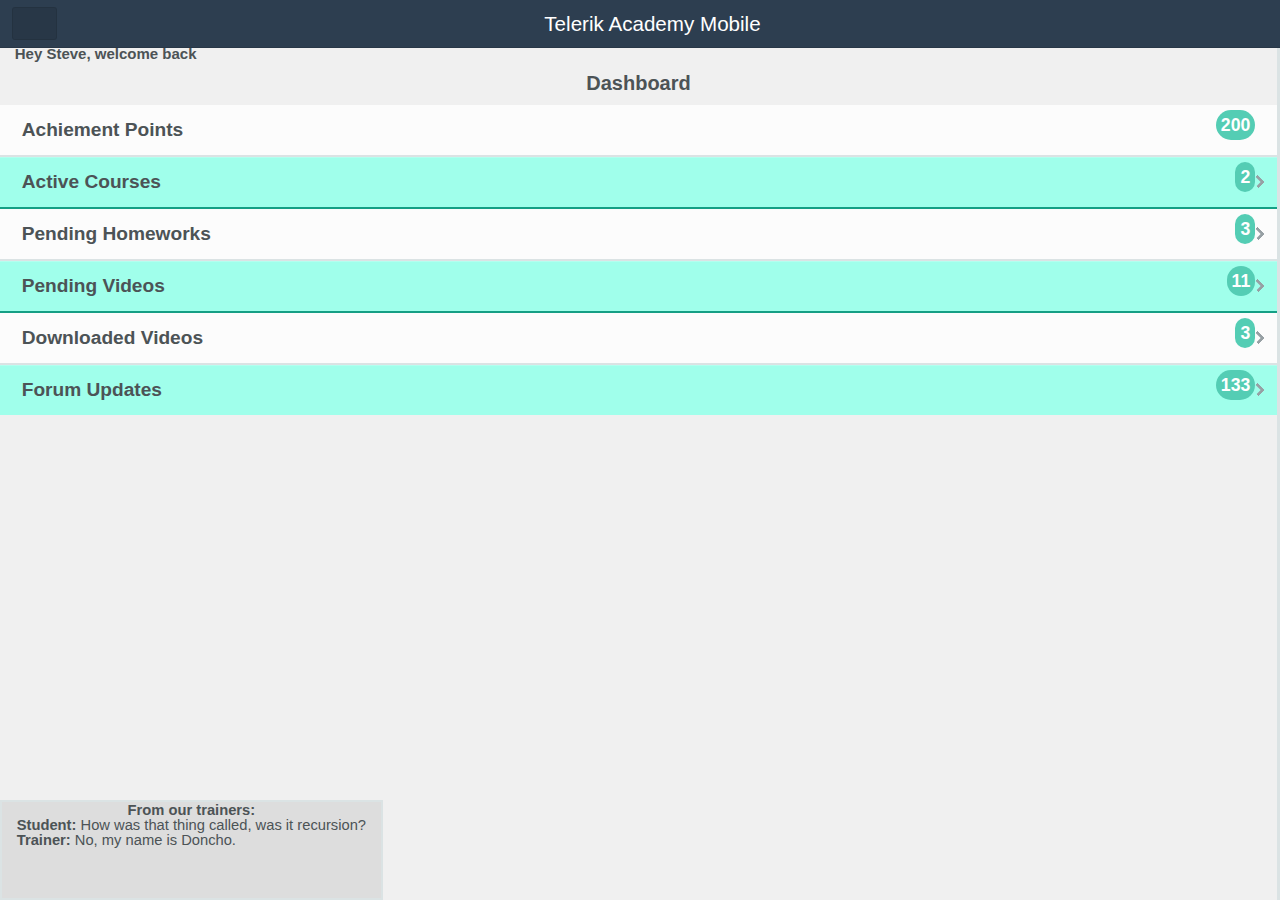
==== TelerikAcademyMobile/index.html @ c029caf2 "Merge branch 'kddimitrov/courses'" ====
<!DOCTYPE html>
<html>
    <head>
        <title>Telerik Academy Mobile</title>
        <meta charset="utf-8" />
        <link rel="stylesheet" type="text/css" href="scripts/noamd/kendo/styles/kendo.mobile.all.min.css">
        <link rel="stylesheet" type="text/css" href="styles/main.css">
		<script src="scripts/noamd/jquery/jquery.2.0.3.js"></script>
		<script src="scripts/noamd/kendo/js/kendo.mobile.min.all.js"></script>
		<script src="scripts/noamd/kendo/js/kendo.all.min.js"></script>
        <script src="scripts/noamd/everlive/everlive.all.js"></script>
		<script data-main="scripts/require.config" src="scripts/noamd/require/require.js"></script>
    </head>
    
    <body>
        <section data-role="layout" data-id="main-layout">
            <div id="header" data-role="header">
                <div data-role="navbar">
                    <a href="#app-drawer" data-role="button" data-rel="drawer" data-role="button" data-icon="drawer" data-align="left"></a>
                    <span data-role="view-title">Telerik Academy Mobile</span>
                </div>
            </div>
        </section>
        
        <!--WELCOME VIEW -->
        <div data-role="view">
            <h2>Hey Steve, welcome back</h2>
            <h1>Dashboard</h1>
            <ul data-role="listview" class="list">
                <li>
                    <h4>Achiement Points<span class="number-info right">200</span></h4>
                </li>
                <li>
                    <a href="" data-role="listview-link"><h4>Active Courses<span class="number-info right">2</span></h4></a>
                </li>
                <li>
                    <a href="" data-role="listview-link"><h4>Pending Homeworks<span class="number-info right">3</span></h4></a>
                </li>
                <li>
                    <a href="" data-role="listview-link"><h4>Pending Videos<span class="number-info right">11</span></h4></a>
                </li>
                <li>
                    <a href="" data-role="listview-link"><h4>Downloaded Videos<span class="number-info right">3</span></h4></a>
                </li>
                <li>
                    <a href="" data-role="listview-link"><h4>Forum Updates<span class="number-info right">133</span></h4></a>
                </li>
            </ul>
            <div class="message">
                <h3>From our trainers:</h3>
                <p><strong>Student: </strong>How was that thing called, was it recursion?</p>
                <p><strong>Trainer:</strong> No, my name is Doncho.</p>
            </div>
        </div>
        
        <div data-role="drawer" id="app-drawer">
            <input type="text" placeholder="search" />
            <ul data-role="listview">
                <li>
                    <a data-transition="none" href="scripts/modules/dashboard/dashboard-view.html">
                        <h3>Dashboard</h3>
                    </a>
                </li>
                <li>
                    <a data-transition="none" href="scripts/modules/courses/courses-view.html">
                        <h3>All Courses</h3>
                        <p>48 upcoming, 3 new, 418 videos, 29 slide decks</p>
                    </a>
                </li>
                <li>
                    <a data-transition="none" href="scripts/modules/calendar/calendar-view.html">
                        <h3>My Calendar</h3>
                        <p>Check out what's coming, your homework deadlines and course schedule</p>
                    </a>
                </li>
                <li>
                    <a data-transition="none" href="scripts/modules/notes/notes-view.html">
                        <h3>My Notes</h3>
                        <p>2 private, 5 public</p>
                    </a>
                </li>
                <li>
                    <a data-transition="none" href="scripts/modules/news/news-view.html">
                        <h3>What's new and hot</h3>
                        <p>Find more about newly - added resourses, upcoming competitions</p>
                    </a>
                </li>
                <li>
                    <a data-transition="none" href="scripts/modules/trainers/trainers-view.html">
                        <h3>Trainers</h3>
                        <p>Learn more about Telerik Academy Trainers and their extensive experience</p>
                    </a>
                </li>
                <li>
                    <a data-transition="none">
                        <h3>Forum</h3>
                        <p>Check out the latest discussions. Help your collegues</p>
                    </a>
                </li>
            </ul>
        </div>
        
    </body>
</html>
---- TelerikAcademyMobile/scripts/noamd/kendo/styles/kendo.mobile.all.min.css ----
/*
* Kendo UI Complete v2013.2.918 (http://kendoui.com)
* Copyright 2013 Telerik AD. All rights reserved.
*
* Kendo UI commercial licenses may be obtained at
* https://www.kendoui.com/purchase/license-agreement.aspx
* If you do not own a commercial license, this file shall be governed by the trial license terms.
*/
@-ms-viewport{width:device-width}.km-root{font-size:.92em}.km-root a{color:inherit}.km-tablet{font-size:1em}.km-root *:focus{outline:0}.km-root,.km-pane{width:100%;height:100%;-ms-touch-action:none;-ms-content-zooming:none;-ms-user-select:none;-webkit-user-select:none;-webkit-text-size-adjust:none;-moz-text-size-adjust:none;text-size-adjust:none}.km-pane{font-family:sans-serif;overflow-x:hidden}.km-root>*,.km-header *,.km-footer *{margin:0;padding:0}.km-root *{-webkit-touch-callout:none;-webkit-tap-highlight-color:rgba(0,0,0,0)}.km-view{top:0;left:0;position:absolute;display:-moz-box;display:-webkit-box;display:-webkit-flex;display:-ms-flexbox;display:flex;height:100%;width:100%;-moz-box-orient:vertical;-webkit-box-orient:vertical;-webkit-flex-direction:column;-ms-flex-direction:column;flex-direction:column;-webkit-align-items:stretch;align-items:stretch;-webkit-align-content:stretch;align-content:stretch;vertical-align:top}:-moz-any(.km-view,.km-pane){overflow:hidden}.k-ff18 *:-moz-any(.km-view,.km-pane),.k-ff19 *:-moz-any(.km-view,.km-pane),.k-ff20 *:-moz-any(.km-view,.km-pane),.k-ff21 *:-moz-any(.km-view,.km-pane){position:relative}:-moz-any(.km-view){display:-moz-inline-box;display:flex}.km-content{min-height:1px;-moz-box-flex:1;-webkit-box-flex:1;-webkit-flex:1;-ms-flex:1;flex:1;-moz-box-align:stretch;-webkit-box-align:stretch;-ms-flex-align:stretch;flex-align:stretch;display:block;width:auto;overflow:hidden;position:relative}.km-content p,.km-content h1,.km-content h2,.km-content h3,.km-content h4,.km-content h5,.km-content h6{margin-left:1rem;margin-right:1rem}.km-header,.km-footer{display:block;display:-moz-box;-moz-box-orient:vertical;width:100%}:-moz-any(.km-scrollview)>div{display:inline-block}.km-header{padding:0}.km-footer{background:#1a1a1a}[data-role="layout"]{display:none}[data-role="view"],[data-role="drawer"]{visibility:hidden}.km-view{visibility:visible}.km-tabstrip{-moz-box-orient:horizontal;-webkit-box-orient:horizontal;-moz-box-align:start;-webkit-box-align:start;-ms-flex-align:start;flex-align:start;-webkit-flex-direction:row;-ms-flex-direction:row;flex-direction:row;-moz-box-pack:start;padding:0}.km-header,.km-footer{position:relative;z-index:1}@media all and (-webkit-min-device-pixel-ratio:10000),not all and (-webkit-min-device-pixel-ratio:0){.km-view{display:table}.km-header,.km-footer,.km-content{display:table-row}.km-header,.km-footer{height:1px}}.km-hide-title{display:none}.km-show-title:after{display:block;content:"\a0";height:0}.km-fill-title:after{height:auto}.km-footer .km-show-title:after{display:inline-block}.km-view-title,.km-dialog-title{position:relative;visibility:visible;text-align:center;font-size:1.4em;line-height:2.3em;margin-left:auto;margin-right:auto}.km-horizontal .km-view-title{line-height:2em}.km-toolbar,.km-navbar,.km-button,.km-buttongroup,.km-tabstrip,.km-blackberry li.km-actionsheet-cancel>a{background-origin:border-box;position:relative;display:inline-block;padding:.4em .7em;margin:.1rem;overflow:visible;text-decoration:none}.km-buttongroup,.km-tabstrip{padding:.4rem .7rem}.km-horizontal .km-tabstrip{padding:.2rem .7rem}.km-button{cursor:pointer;outline:0}.km-switch input[type=checkbox]{display:none}.km-switch,.km-checkbox{text-align:left;font-size:1rem;display:inline-block;width:6.4rem;height:2rem;line-height:2rem;position:relative;overflow:hidden}.km-switch-wrapper,.km-slider-wrapper{display:block;height:100%;width:100%;overflow:hidden}.km-switch-background,.km-slider-background{display:block;margin:0 1px 1px -5em;height:100%;width:200%}.km-switch-container{top:0;left:0;position:absolute;display:block;height:100%;width:100%;overflow:hidden;background:transparent;-moz-box-sizing:border-box;-webkit-box-sizing:border-box;box-sizing:border-box}.km-checkbox{width:1.8rem;height:1.8rem}.km-checkbox-checked:after{content:"\a0";display:block;width:100%;height:100%}.km-switch-handle{top:0;left:0;width:2.72em;height:100%;display:inline-block;margin:-1px 0 0 -1px;background-color:#000}.km-switch-label-on,.km-switch-label-off{display:block;width:130%;font-size:1em;line-height:2em;text-align:center;position:absolute;text-transform:uppercase}.km-switch-label-off{left:104%}.km-switch-label-on{left:-134%;text-shadow:0 -1px 0 rgba(0,0,0,0.3)}.km-badge,.km-detail{text-decoration:none;display:inline-block;vertical-align:middle;overflow:hidden;text-align:center;position:absolute;z-index:1;height:2em;font-size:.6rem;text-shadow:none}.km-badge{top:-1em;right:-1em;line-height:2em;margin-left:.5em;min-width:.9em;padding:0 .55em;-moz-background-clip:padding-box;-webkit-background-clip:padding-box;background-clip:padding-box}.km-tabstrip .km-badge{top:-0.2em;right:auto;margin-left:-1em}.km-detail{position:absolute;float:right;right:.8rem;top:50%;margin-top:-0.7rem;width:1.3rem;height:1.3rem;font-size:1rem;-moz-box-sizing:border-box;-webkit-box-sizing:border-box;box-sizing:border-box}.km-root .km-detaildisclose{font-size:.8em}:-moz-any(.km-detail){width:1rem;height:1rem}.km-listview-link:after{width:.5rem;height:.5rem;content:"\a0";display:inline-block;vertical-align:middle;margin-left:-0.2rem;border-style:solid;border-width:.24rem .24rem 0 0;-webkit-transform:rotate(45deg);-moz-transform:rotate(45deg);-ms-transform:rotate(45deg);-o-transform:rotate(45deg);transform:rotate(45deg)}.km-button::-moz-focus-inner{padding:0;border:0}.km-buttongroup{-webkit-margin-collapse:separate;margin-collapse:separate;margin:.5em auto}.km-root .km-buttongroup{padding:0;border-color:transparent;background:0;white-space:nowrap;display:table}.km-buttongroup>.km-button{display:table-cell}.km-root .km-buttongroup .km-button{margin:0;border-width:1px 0 1px 1px;padding:.48em .9em .44em}.km-tablet .km-buttongroup .km-button{padding:.4em .8em .34em}.km-root .km-navbar .km-buttongroup{font-size:.95rem;line-height:1em;margin:0 0 .2em;display:inline-block;height:1.5em;top:-2px}.km-tablet .km-navbar .km-buttongroup{top:-1px}.km-root .km-navbar .km-buttongroup>.km-button{font-size:1em;min-width:4rem;text-align:center}.km-tablet .km-navbar .km-buttongroup>.km-button{min-width:6rem}.km-view .km-buttongroup .km-button:last-child{border-right-width:1px}.km-scrollview{white-space:nowrap;overflow:hidden;width:100%}.km-scrollview>div>*{-webkit-transform:translatez(0)}.km-scrollview>div>[data-role=page]{vertical-align:top;display:inline-block;min-height:1px}.km-scrollview .km-virtual-page{min-height:1px;position:absolute;top:0;left:0;display:inline-block}:-moz-any(.k-ff18,.k-ff19,.k-ff20,.k-ff21) .km-scrollview>div{width:0}.km-pages{text-align:center;margin:0;padding:.6em 0 0}.km-pages li{display:inline-block;width:.5em;height:.55em;margin:0 .3em}.km-ios .km-buttongroup .km-button{font-size:1.2em;font-weight:bold}.km-ios .km-state-disabled .km-button,.km-android .km-state-disabled .km-button,.km-blackberry .km-state-disabled .km-button,.km-meego .km-state-disabled .km-button{color:#aaa;text-shadow:none}.km-tabstrip,.km-toolbar,.km-navbar{display:block;padding:.8em;margin:0;width:100%;border-width:0;-moz-box-sizing:border-box;-webkit-box-sizing:border-box;box-sizing:border-box}.km-tabstrip{text-align:center;word-spacing:-1em}.km-tabstrip .km-button{word-spacing:normal;box-shadow:none;-webkit-box-shadow:none;vertical-align:bottom}@media screen and (-webkit-min-device-pixel-ratio:0){.km-tabstrip{word-spacing:normal;width:100%}}.km-toolbar,.km-navbar{padding:0;-moz-box-flex:1;-webkit-box-flex:1;-webkit-flex:1;-ms-flex:1;flex:1;position:relative;overflow:hidden;display:block;border-width:0 0 1px 0;background-color:#fff}.km-root div:-moz-any(.km-toolbar,.km-navbar){overflow:visible}.km-toolbar .km-button,.km-navbar .km-button{margin-top:.5rem;margin-bottom:.5rem}.km-navbar .km-no-title{padding-top:.7rem;padding-bottom:.7rem}.km-horizontal .km-toolbar .km-button,.km-horizontal .km-navbar .km-button{margin-top:.3rem;margin-bottom:.3rem}.km-horizontal .km-navbar .km-no-title{padding-top:.5rem;padding-bottom:.5rem}.km-tablet.km-root .km-no-title{padding-top:.55rem;padding-bottom:.55rem}.km-tablet .km-navbar .km-button,.km-tablet .km-toolbar .km-button{margin-top:.45rem;margin-bottom:.45rem}.km-root .km-pane .km-navbar .km-no-title{visibility:visible;line-height:0}.km-tabstrip .km-button{font-family:Arial,Helvetica,sans-serif;color:#a8a8a8;padding:.4em .8em;border-width:0;border-color:transparent;background:0;margin:0;text-align:center}.km-tabstrip .km-button:first-child{border-left:0}.km-tabstrip .km-button:last-child{border-right:0}.km-listview-wrapper>ul:not(.km-listview){margin:0 auto}.km-list,.km-listview{padding:0;margin:0;list-style-type:none}.km-listinset,.km-listgroupinset{margin:1em}.km-listinset,.km-listgroupinset .km-list{overflow:hidden}.km-listview .km-switch{margin-top:-0.95rem;position:absolute;right:.8rem;top:50%}.km-listview .km-list{text-indent:0}.km-list>li,.km-root .km-listview-link,.km-root .km-listview-label{margin:0;display:block;position:relative;list-style-type:none;vertical-align:middle;-moz-box-sizing:border-box;-webkit-box-sizing:border-box;box-sizing:border-box;padding:.5em .7em}.km-list>li{line-height:1.6em;overflow:hidden}.km-virtual-list{position:relative;width:100%;-webkit-transform:translateZ(0)}.km-virtual-list>li{width:100%;position:absolute;top:0;-webkit-transform:translateZ(0)}.km-root .km-list .km-load-more{border-bottom:0}.km-list>li>*{line-height:normal}.km-group-title{display:block;font-weight:bold;padding:.2em 0;text-indent:.8em}.km-listgroupinset .km-group-title{margin-top:.65em;line-height:2em}.km-list:not(.km-virtual-list)>li:first-child{border-top:0}.km-list:not(.km-virtual-list)>li:last-child{border-bottom:0}.km-root .km-listview-link,.km-root .km-listview-label{line-height:inherit;text-decoration:none;margin:-0.5em -0.7em}.km-listview-link:after,.km-listview-label:after{border-color:#777;content:"\a0";display:block;position:absolute;right:1rem;top:50%;margin-top:-0.32rem}.km-filter-form{width:100%;padding:.5em 0;border:1px solid transparent;border-width:1px 0}.km-filter-wrap{position:relative;margin:0 .7em;padding:.2em .4em;border:1px solid transparent}.km-root .km-filter-wrap:before{display:inline-block;vertical-align:middle;content:"\e0e9";font-size:1.6em;width:1em;height:1em;margin-right:-1em;color:inherit}.km-tablet .km-filter-wrap{max-width:24em;margin:0 auto}.km-filter-wrap>input[type="search"]::-webkit-search-cancel-button{display:none}.km-filter-wrap input{width:100%;-moz-box-sizing:border-box;-webkit-box-sizing:border-box;box-sizing:border-box;border:0;background:transparent;-moz-appearance:none;-webkit-appearance:none;vertical-align:middle;padding:0 1.4em}.km-filter-reset{display:inline-block;margin-left:-1.6em;vertical-align:middle;text-align:center;z-index:1;text-decoration:none;height:100%}.km-filter-reset .km-clear{font-size:1.6em;width:1em;height:1em;display:block}.km-filter-reset>.km-text{position:absolute;top:-3333px;left:-3333px}.km-native-scroller{overflow:scroll;-webkit-overflow-scrolling:touch;-ms-touch-action:pan-x pan-y;-ms-overflow-style:-ms-autohiding-scrollbar;-ms-scroll-snap-type:proximity}.km-scroller-pull{width:100%;display:block;position:absolute;line-height:3em;font-size:1.4em;text-align:center;-webkit-transform:translate3d(0,-3em,0);-moz-transform:translate3d(0,-3em,0);-ms-transform:translate3d(0,-3em,0);-o-transform:translate3d(0,-3em,0);transform:translate3d(0,-3em,0)}.km-scroller-pull .km-template{display:inline-block;min-width:200px;text-align:left}.km-load-more .km-icon,.km-root .km-scroller-pull .km-icon{display:inline-block;height:2rem;margin-right:1rem;vertical-align:middle;width:2rem;font-size:2rem;-webkit-transform:rotate(0deg);-moz-transform:rotate(0deg);-ms-transform:rotate(0deg);-o-transform:rotate(0deg);transform:rotate(0deg);-webkit-transition:-webkit-transform 300ms linear;-moz-transition:-moz-transform 300ms linear;-ms-transition:-ms-transform 300ms linear;-o-transition:-o-transform 300ms linear;transition:transform 300ms linear}.km-root .km-scroller-release .km-icon{-webkit-transform:rotate(180deg);-moz-transform:rotate(180deg);-ms-transform:rotate(180deg);-o-transform:rotate(180deg);transform:rotate(180deg)}.km-root .km-scroller-refresh .km-icon{-webkit-transition:none;-moz-transition:none;-ms-transition:none;-o-transition:none;transition:none}.km-default-content{padding:1em}.km-item label:before,.km-item label.km-item-checked:after{position:absolute;content:" ";display:block;top:50%;left:.6em;width:36px;height:36px;margin-top:-18px}.km-detail .km-text{display:none}.km-detail .km-icon,.km-button .km-icon,.km-list .km-icon,.km-ios .km-button .km-icon{width:1em;height:1em;font-size:1.3em;margin-left:-0.3em;margin-right:.3em;vertical-align:text-top;display:inline-block;background-size:auto 100%}.km-button .km-icon{margin-top:-0.1em;margin-bottom:-0.1em}.km-root .km-view .km-notext{margin-left:0;margin-right:0}.km-list .km-switch{position:absolute;top:50%;right:.8rem;margin-top:-1rem}.km-root .km-rowinsert:after,.km-root .km-rowdelete:after,.km-root .km-contactadd:after,.km-root .km-detaildisclose:after,.km-root .km-rowinsert:before,.km-root .km-rowdelete:before,.km-root .km-contactadd:before,.km-root .km-detaildisclose:before,.km-detail .km-icon{left:.15em;top:.15em;line-height:1em;font-size:1em;position:absolute}.km-root .km-detaildisclose:after{left:.1em;top:.25em;text-align:center;font-weight:bold}.km-buttongroup .km-button .km-icon{width:1em;height:1em;font-size:1em;margin:0 .16em 0 0}.km-tabstrip .km-button .km-icon{width:2.5rem;height:2.5rem;font-size:2.5rem}.km-tabstrip .km-image,.km-tabstrip .km-button .km-icon{margin:.1rem auto 0;display:inline-block}.km-tabstrip .km-text{display:block}.km-phone .km-tabstrip .km-icon{height:2.2rem;width:2.2rem;font-size:2.2rem}.km-phone .km-horizontal .km-tabstrip .km-icon{height:2rem;width:2rem;font-size:2rem}.km-root .k-slider{line-height:.6em;position:relative;display:inline-block;vertical-align:middle;text-align:center}.km-root .k-slider-horizontal{width:50%;height:.6em;line-height:.6em}.km-list .k-slider{position:absolute;right:0;margin-top:-0.5em;top:50%}.km-root .k-slider-track{left:1em!important;right:1em;height:100%;display:block;position:absolute;border:.5em solid transparent;border-width:.5em 0}.km-root .k-slider-horizontal .k-slider-track{width:auto!important}.km-root .km-pane .k-slider-track{background-clip:padding-box}.km-root .k-slider-track,.km-root .k-slider-selection{margin-top:0;border-radius:5px;-moz-border-radius:5px;-webkit-border-radius:5px;box-shadow:inset 0 0 1px rgba(0,0,0,0.3);-webkit-box-shadow:inset 0 0 1px rgba(0,0,0,0.3)}.km-root .k-slider-horizontal .k-slider-selection{top:0;height:100%}.km-root .k-slider-items{margin:0}.km-root .k-slider .k-draghandle{text-indent:-3333px;left:0;width:1.2em;height:1.2em;display:block;position:absolute}.km-root .k-slider-hortizontal .k-draghandle{top:-0.4em}.km-root .k-slider-tooltip{display:none}.km-touch-scrollbar{position:absolute;visibility:hidden;z-index:200000;height:.4em;width:.4em;background-color:#333;opacity:0;-webkit-transform-origin:0 0;-moz-transform-origin:0 0;-ms-transform-origin:0 0;-o-transform-origin:0 0;transform-origin:0 0;-webkit-transition:opacity .3s linear;-moz-transition:opacity .3s linear;-ms-transition:opacity .3s linear;-o-transition:opacity .3s linear;transition:opacity .3s linear}.km-vertical-scrollbar{height:100%;right:2px;top:0}.km-horizontal-scrollbar{width:100%;left:0;bottom:2px}.km-scrollview,.km-scroll-container{-moz-user-select:none;-webkit-user-select:none;-ms-user-select:none;user-select:none;-moz-user-select:-moz-none;-webkit-margin-collapse:separate;margin-collapse:separate}.km-scroll-wrapper{position:relative}.km-scroll-header{position:absolute;z-index:1001;width:100%;top:0;left:0}.km-on-ios.km-black-translucent-status-bar.km-app .km-header .km-navbar{padding-top:1.4em;background-clip:border-box}.km-leftitem,.km-rightitem{z-index:1;position:absolute;right:.5em}.km-popup .km-rightitem{right:0}.km-leftitem{left:.5em;right:auto}.km-popup .km-leftitem{left:0}.km-leftitem,.km-rightitem{height:100%}.km-on-ios.km-black-translucent-status-bar.km-app .km-leftitem,.km-on-ios.km-black-translucent-status-bar.km-app .km-rightitem{height:auto}.km-leftitem>*,.km-rightitem>*{display:inline-block;vertical-align:middle}.km-leftitem:before,.km-rightitem:before{content:"\a0";display:inline-block;height:100%;width:0;vertical-align:middle}.km-dialog{position:absolute;min-width:19em;max-width:25em;overflow:hidden}.km-dialog-title{position:static;float:none;height:2.6em;margin-top:-2.6em;font-size:1.22em;line-height:3em}.km-dialog:before{content:"\a0";display:block;overflow:visible;width:100%;height:3em;opacity:.2}.km-dialog-content{font-weight:normal;min-height:2em;text-align:center}.km-dialog .km-button{display:block;margin:.4em;font-size:1.3em;text-align:center;padding:.44em;-moz-user-select:none;-webkit-user-select:none;-ms-user-select:none;user-select:none}.km-loader{top:50%;left:50%;width:180px;height:130px;opacity:.85;z-index:100000;padding:30px 30px;position:absolute;margin-top:-70px;margin-left:-90px;-moz-box-sizing:border-box;-webkit-box-sizing:border-box;box-sizing:border-box;background-color:black}.km-loader h1{font-size:1rem;color:white;text-align:center;vertical-align:middle}.km-loader .km-loading,.km-load-more .km-icon,.km-scroller-refresh .km-icon{animation:km-spin 1s infinite linear;-moz-animation:km-spin 1s infinite linear;-webkit-animation:km-spin 1s infinite linear;display:block;margin:0 auto;width:35px;height:35px;font-size:35px}.km-loader .km-loading:after,.km-load-more .km-icon:after{color:#ccc}.km-loading-left,.km-loading-right{display:none}@-webkit-keyframes km-spin{from{-webkit-transform:rotate(0deg)}to{-webkit-transform:rotate(360deg)}}@-moz-keyframes km-spin{from{-moz-transform:rotate(0deg)}to{-moz-transform:rotate(360deg)}}@-ms-keyframes km-spin{from{-ms-transform:rotate(0deg)}to{-ms-transform:rotate(360deg)}}@-o-keyframes km-spin{from{-o-transform:rotate(0deg)}to{-o-transform:rotate(360deg)}}.km-list input[type=text]:not(.k-input),.km-list input[type=password],.km-list input[type=search],.km-list input[type=number],.km-list input[type=tel],.km-list input[type=url],.km-list input[type=email],.km-list input[type=file],.km-list input[type=month],.km-list input[type=color],.km-list input[type=week],.km-list input[type=date],.km-list input[type=time],.km-list input[type=datetime],.km-list input[type=datetime-local],.km-list select:not([multiple]),.km-list .k-dropdown,.km-list textarea{width:50%;-moz-box-sizing:border-box;-webkit-box-sizing:border-box;box-sizing:border-box;font-size:1.2em;position:absolute;top:50%;line-height:normal;z-index:1;right:0;margin-top:-1em}.km-root .k-slider .k-tick,.km-root .k-slider .k-label,.km-root .k-slider .k-button{display:none}.km-list textarea{position:relative;width:-webkit-calc(50%+.7em);width:-moz-calc(50%+.7em);width:calc(50%+.7em);margin-right:-0.7em}.km-list input,.km-list select,.km-list textarea,.km-list input[type=checkbox],.km-list input[type=radio]{appearance:none;-moz-appearance:none;-webkit-appearance:none}.km-list input[type=checkbox],.km-list input[type=radio]{position:absolute;top:50%;right:.7em;margin-top:-0.5em;background:0}.km-root input,.km-root textarea{-moz-user-select:text;-webkit-user-select:text;-ms-user-select:text;user-select:text}.km-root input[readonly],.km-root select:not([multiple]){-moz-user-select:none;-webkit-user-select:none;-ms-user-select:none;user-select:none}.km-list textarea{top:0}.km-list .k-dropdown{line-height:1.4em}.km-list .k-dropdown,.km-list .k-dropdown .k-input{background-color:transparent}.km-root .k-dropdown-wrap{display:inline-block}.km-root .km-listview-label:after,.km-root input ~ .km-listview-link:after,.km-root textarea ~ .km-listview-link:after,.km-root select ~ .km-listview-link:after,.km-root .k-dropdown ~ .km-listview-link:after{display:none}.km-root .k-dropdown select,.km-root .k-dropdown .k-select{display:none}.km-root .km-list textarea{position:relative;float:right;margin-top:0;font-family:inherit}.km-root .km-popup .k-item,.km-actionsheet>li{list-style-type:none;padding:inherit 1em;border-bottom:1px solid #555;-moz-box-sizing:border-box;-webkit-box-sizing:border-box;box-sizing:border-box}.km-actionsheet>li{line-height:2em;border-bottom:0}.km-root .km-popup .k-list,.km-actionsheet{padding:0;margin:0}.km-root .km-popup .k-item:last-child,.km-actionsheet>li:last-child{border:0}.km-shim{left:0;bottom:0;position:absolute;width:100%;height:100%;background:rgba(0,0,0,0.6);z-index:10001;-moz-box-sizing:border-box;-webkit-box-sizing:border-box;box-sizing:border-box}.km-shim .k-animation-container,.km-actionsheet-wrapper{width:100%;box-shadow:none;-webkit-box-shadow:none;border:0}.km-shim .k-animation-container{width:auto}.km-listview-label input[type=radio],.km-listview-label input[type=checkbox]{border:0;font-size:inherit;width:1em;height:.9em}.km-load-more{display:block;padding:.3em 0 1.2em;height:3.2em;text-align:center}.km-root div.km-splitview{-moz-box-orient:horizontal;-webkit-box-orient:horizontal;-moz-box-direction:normal;-webkit-box-direction:normal;-webkit-flex-direction:row;-ms-flex-direction:row;flex-direction:row}.km-root .km-splitview.km-split-vertical{-moz-box-orient:vertical;-webkit-box-orient:vertical;-webkit-flex-direction:column;-ms-flex-direction:column;flex-direction:column}.km-splitview>.km-pane{-moz-box-flex:2;-webkit-box-flex:2;-webkit-flex:2;-ms-flex:2;flex:2;width:auto;height:auto}.km-splitview>.km-pane:first-child{-moz-box-flex:1;-webkit-box-flex:1;-webkit-flex:1;-ms-flex:1;flex:1}.km-split-horizontal>.km-pane{height:100%}.km-split-vertical>.km-pane>.km-view{display:-webkit-box}.km-pane{position:relative}.km-popup-wrapper,.km-modalview-wrapper{z-index:10001;position:relative;background:0;border:0;box-shadow:none;-webkit-box-shadow:none}.km-popup-overlay{position:absolute;top:0;left:0;width:100%;height:100%;z-index:10000}.km-popup-arrow,.km-popup-arrow:after,.km-down .km-popup-arrow:before{position:absolute;width:15px;height:15px;top:0;left:0;z-index:2}.km-left .km-popup-arrow,.km-right .km-popup-arrow{margin-top:-8px}.km-up .km-popup-arrow,.km-down .km-popup-arrow{margin-left:-8px}.km-popup-arrow:after,.km-down .km-popup-arrow:before{display:block;content:"\a0";width:0;height:0}.km-up .km-popup-arrow{top:auto;bottom:0}.km-left .km-popup-arrow{left:auto;right:0}.km-popup.km-pane{-moz-box-sizing:border-box;-webkit-box-sizing:border-box;box-sizing:border-box;width:100%;height:100%;min-height:100px}.km-modalview,.km-modalview-wrapper:before{overflow:hidden;position:relative;display:-moz-inline-box;display:-webkit-inline-box;display:-webkit-inline-flex;display:-ms-inline-flexbox;display:inline-flex;width:100%;height:100%;vertical-align:middle}.km-modalview .km-content{box-flex:1}.km-modalview-wrapper:before{margin-left:-1px;content:"\a0";width:0;display:inline-block}.km-stretched-view{display:-moz-box;display:-webkit-box;display:-webkit-flex;display:-ms-flexbox;display:flex}.km-stretched-view>*{width:100%}.km-on-wp .km-view,.km-on-wp .km-header,.km-on-wp .km-footer,.km-on-wp .km-slider,.km-on-wp .km-switch,.km-on-wp .km-filter-reset,.km-on-wp .km-shim .k-animation-container,.km-on-wp .km-scroll-container{transform:translateZ(0)}.km-pane,.km-on-ios .km-view,.km-on-ios .km-header,.km-on-ios .km-footer,.km-on-ios .km-slider,.km-on-ios .km-switch,.km-on-ios .km-group-title,.km-on-ios .km-list>li,.km-on-ios .km-filter-reset,.km-on-ios .km-shim .k-animation-container,.km-on-ios .km-scroll-container,.km-on-blackberry .km-view,.km-on-blackberry .km-content,.km-on-blackberry .km-header,.km-on-blackberry .km-footer,.km-on-blackberry .km-icon,.km-on-blackberry .km-switch,.km-on-blackberry .km-popup .k-item,.km-on-blackberry .km-actionsheet-wrapper{-webkit-transform:translatez(0)}.km-on-meego,.km-on-android{-webkit-transform:none}.km-on-android.km-2 .km-header,.km-on-android.km-2 .km-footer,.km-on-android .km-switch,.km-on-android.km-2 .km-list>li,.km-on-android.km-3 .km-listview-wrapper,.km-on-android.km-4 .km-listview-wrapper,.km-on-android.km-4 .km-content,.km-on-android .km-switch-handle,.km-android.km-on-android .km-switch-wrapper,.km-on-android .km-scroll-container,.km-on-meego .km-content,.km-on-meego .km-switch,.km-on-meego .km-icon,.km-on-meego .km-header,.km-on-meego .km-footer,.km-on-meego .km-content,.km-on-meego .km-switch-handle,.km-on-meego .km-switch-wrapper{-webkit-transform:translatez(0);-webkit-backface-visibility:hidden}.km-on-android.km-4 input{-webkit-user-modify:read-write-plaintext-only}.km-overlay{position:absolute;top:0;left:0;width:100%;height:100%;background:transparent;z-index:100000}.k-ff .km-scroll-container{padding-bottom:20px}.km-wp .km-view .km-absolute,.km-meego .km-view .km-absolute{position:absolute}.km-drawer,[data-role=drawer]{top:0;left:auto;width:250px}.km-drawer .km-header,.km-drawer .km-footer{z-index:0}.km-left-drawer{left:0}.km-right-drawer{right:0}.km-native-scrolling,.km-native-scrolling .km-view,.km-native-scrolling .km-splitview .km-pane{min-height:100%;height:auto;-ms-touch-action:auto!important;-webkit-transform:none}.km-native-scrolling .km-blackberry .km-content{min-height:auto}.km-native-scrolling .km-splitview{position:absolute}.km-native-scrolling .km-header{position:fixed;top:0}.km-native-scrolling .km-android .km-header{top:auto;bottom:0}.km-native-scrolling .km-footer{position:fixed;bottom:0}.km-native-scrolling .km-android .km-footer{top:0;bottom:auto}.km-native-scrolling .km-badge{z-index:auto}.km-native-scrolling .km-splitview .km-header,.km-native-scrolling .km-splitview .km-footer,.km-native-scrolling .km-popup.km-pane .km-header,.km-native-scrolling .km-popup.km-pane .km-footer{position:absolute}.km-native-scrolling .km-modalview .km-header,.km-native-scrolling .km-modalview .km-footer{position:relative}.km-native-scrolling .km-content{width:100%}.km-native-scrolling .km-shim,.km-native-scrolling .km-popup-overlay{position:fixed;top:0;bottom:0;height:auto!important}.km-native-scrolling .km-drawer{position:fixed;top:0}.km-native-scrolling>.km-pane>.km-loader{position:fixed;top:50%;margin-top:-2em}@font-face{font-family:"Kendo UI";src:url("images/kendoui.woff") format("woff"),url("images/kendoui.ttf") format("truetype")}body:before{font-family:"Kendo UI";content:"\a0";font-size:0;width:0;height:0;position:absolute;z-index:-1}.km-root .km-pane .km-view .km-icon{-webkit-background-clip:text;background-size:0}.km-icon{position:relative}.km-icon:after,.km-icon:before,.km-contactadd:after,.km-contactadd:before,.km-rowdelete:after,.km-rowdelete:before,.km-rowinsert:after,.km-rowinsert:before,.km-detaildisclose:after,.km-detaildisclose:before,.km-loading:after,.km-filter-wrap:before{position:relative;content:"\a0";display:block;width:100%;height:100%;text-align:left;vertical-align:middle;background-size:auto;font:1em/1em "Kendo UI"}.km-icon:before,.km-contactadd:before,.km-rowdelete:before,.km-rowinsert:before,.km-detaildisclose:before{position:absolute;margin-top:1px;color:rgba(0,0,0,0.7);display:none}.km-state-active .km-icon:before,.km-state-active .km-contactadd:before,.km-state-active .km-rowdelete:before,.km-state-active .km-rowinsert:before,.km-state-active .km-detaildisclose:before{display:block}.km-ios7 .km-detaildisclose:after{font-family:serif}.km-ios7 .km-icon:before,.km-ios7 .km-contactadd:before,.km-ios7 .km-rowdelete:before,.km-ios7 .km-rowinsert:before,.km-ios7 .km-detaildisclose:before{display:none}:-webkit-any(.km-ios):not(.km-android):not(.km-blackberry6):not(.km-blackberry7):not(.km-meego) .km-icon:after,:-webkit-any(.km-blackberry):not(.km-android):not(.km-blackberry6):not(.km-blackberry7):not(.km-meego) .km-icon:after{background-image:inherit;background-repeat:inherit;background-position:inherit;background-color:currentcolor;-webkit-background-clip:text;-webkit-text-fill-color:transparent}.km-root .km-pane.km-on-blackberry.km-blackberry6 .km-view .km-icon:after,.km-root .km-pane.km-on-blackberry.km-blackberry7 .km-view .km-icon:after,.km-root .km-pane.km-on-ios.km-ios4 .km-view .km-icon:after,.km-root .km-pane.km-pane.km-on-android .km-view span.km-icon:after,.km-root .km-pane.km-pane.km-on-meego .km-view span.km-icon:after{background:0;-webkit-text-fill-color:inherit}.km-contactadd:after,.km-contactadd:before,.km-rowinsert:after,.km-rowinsert:before{content:"\E039"}.km-rowdelete:after,.km-rowdelete:before{content:"\E03a"}.km-detaildisclose:after,.km-detaildisclose:before{content:"\E0E2"}.km-action:after,.km-action:before{content:"\e0ca"}.km-add:after,.km-add:before{content:"\e0cb"}.km-battery:after,.km-battery:before{content:"\e0ce"}.km-bookmarks:after,.km-bookmarks:before{content:"\e0cf"}.km-camera:after,.km-camera:before{content:"\e0d0"}.km-cart:after,.km-cart:before{content:"\e0d1"}.km-edit:after,.km-compose:after,.km-edit:before,.km-compose:before{content:"\e0d5"}.km-contacts:after,.km-contacts:before{content:"\e0e4"}.km-trash:after,.km-delete:after,.km-trash:before,.km-delete:before{content:"\e0ec"}.km-details:after,.km-details:before{content:"\e0e2"}.km-download:after,.km-downloads:after,.km-download:before,.km-downloads:before{content:"\e0d4"}.km-fastforward:after,.km-fastforward:before{content:"\e0d9"}.km-toprated:after,.km-favorites:after,.km-toprated:before,.km-favorites:before{content:"\e0d7"}.km-featured:after,.km-featured:before{content:"\e0d8"}.km-globe:after,.km-globe:before{content:"\e0dc"}.km-history:after,.km-history:before{content:"\e0e7"}.km-home:after,.km-home:before{content:"\e0dd"}.km-info:after,.km-about:after,.km-info:before,.km-about:before{content:"\e0de"}.km-more:after,.km-more:before{content:"\e0e0"}.km-mostrecent:after,.km-mostrecent:before{content:"\e0cc"}.km-mostviewed:after,.km-mostviewed:before{content:"\e0d6"}.km-organize:after,.km-organize:before{content:"\e0eb"}.km-pause:after,.km-pause:before{content:"\e0e3"}.km-play:after,.km-play:before{content:"\e0e5"}.km-recents:after,.km-recents:before{content:"\e0d2"}.km-refresh:after,.km-refresh:before{content:"\e0e6"}.km-reply:after,.km-reply:before{content:"\e0ed"}.km-rewind:after,.km-rewind:before{content:"\e0e8"}.km-search:after,.km-search:before{content:"\e0e9"}.km-settings:after,.km-settings:before{content:"\e0da"}.km-share:after,.km-share:before{content:"\e0df"}.km-sounds:after,.km-volume:after,.km-sounds:before,.km-volume:before{content:"\e0ef"}.km-stop:after,.km-stop:before{content:"\e0ea"}.km-wifi:after,.km-wifi:before{content:"\e0f0"}.km-android .km-more:after,.km-android .km-more:before{content:"\e0e1"}.km-meego .km-more:after,.km-meego .km-more:before{content:"\e0f1"}.km-wp .km-loading:after,.km-wp .km-load-more .km-icon:after,.km-wp .km-scroller-refresh .km-icon:after{content:"\e0f6"}.km-meego .km-loading:after,.km-meego .km-load-more .km-icon:after,.km-meego .km-scroller-refresh .km-icon:after{content:"\e0f6"}.km-root .km-android .km-loading:after,.km-android .km-load-more .km-icon:after,.km-root .km-android .km-scroller-refresh .km-icon:after{content:"\e0f6"}.km-scroller-pull .km-icon:after{content:"\e0f2"}.km-icon.km-phone:after,.km-ios7 .km-state-active .km-phone:after{content:"\e326"}.km-ios7 .km-detaildisclose:after{content:"i"}.km-ios7 .km-action:after{content:"\e199"}.km-ios7 .km-add:after{content:"\e200"}.km-ios7 .km-mostrecent:after{content:"\e201"}.km-ios7 .km-battery:after{content:"\e203"}.km-ios7 .km-bookmarks:after{content:"\e204"}.km-ios7 .km-camera:after{content:"\e205"}.km-ios7 .km-cart:after{content:"\e206"}.km-ios7 .km-recents:after{content:"\e207"}.km-ios7 .km-download:after,.km-ios7 .km-downloads:after{content:"\e209"}.km-ios7 .km-edit:after{content:"\e20a"}.km-ios7 .km-mostviewed:after{content:"\e20b"}.km-ios7 .km-toprated:after,.km-ios7 .km-favorites:after{content:"\e20c"}.km-ios7 .km-featured:after{content:"\e20d"}.km-ios7 .km-fastforward:after{content:"\e20e"}.km-ios7 .km-settings:after{content:"\e20f"}.km-ios7 .km-globe:after{content:"\e211"}.km-ios7 .km-home:after{content:"\e212"}.km-ios7 .km-info:after,.km-ios7 .km-about:after{content:"\e213"}.km-ios7 .km-share:after{content:"\e214"}.km-ios7 .km-more:after{content:"\e215"}.km-ios7 .km-details:after{content:"\e217"}.km-ios7 .km-pause:after{content:"\e218"}.km-ios7 .km-contacts:after{content:"\e219"}.km-ios7 .km-play:after{content:"\e21a"}.km-ios7 .km-refresh:after{content:"\e21b"}.km-ios7 .km-history:after{content:"\e21c"}.km-ios7 .km-rewind:after{content:"\e21d"}.km-ios7 .km-search:after{content:"\e21e"}.km-ios7 .km-stop:after{content:"\e21f"}.km-ios7 .km-organize:after{content:"\e220"}.km-ios7 .km-trash:after,.km-ios7 .km-delete:after{content:"\e221"}.km-ios7 .km-reply:after{content:"\e222"}.km-ios7 .km-forward:after{content:"\e223"}.km-ios7 .km-sounds:after,.km-ios7 .km-volume:after{content:"\e224"}.km-ios7 .km-wifi:after{content:"\e225"}.km-ios7 .km-phone:after{content:"\e226"}.km-ios7 .km-state-active .km-action:after{content:"\e299"}.km-ios7 .km-state-active .km-add:after{content:"\e300"}.km-ios7 .km-state-active .km-mostrecent:after{content:"\e301"}.km-ios7 .km-state-active .km-battery:after{content:"\e303"}.km-ios7 .km-state-active .km-bookmarks:after{content:"\e304"}.km-ios7 .km-state-active .km-camera:after{content:"\e305"}.km-ios7 .km-state-active .km-cart:after{content:"\e306"}.km-ios7 .km-state-active .km-recents:after{content:"\e307"}.km-ios7 .km-state-active .km-download:after,.km-ios7 .km-state-active .km-downloads:after{content:"\e309"}.km-ios7 .km-state-active .km-edit:after{content:"\e30a"}.km-ios7 .km-state-active .km-mostviewed:after{content:"\e30b"}.km-ios7 .km-state-active .km-toprated:after,.km-ios7 .km-state-active .km-favorites:after{content:"\e30c"}.km-ios7 .km-state-active .km-featured:after{content:"\e30d"}.km-ios7 .km-state-active .km-fastforward:after{content:"\e30e"}.km-ios7 .km-state-active .km-settings:after{content:"\e30f"}.km-ios7 .km-state-active .km-globe:after{content:"\e311"}.km-ios7 .km-state-active .km-home:after{content:"\e312"}.km-ios7 .km-state-active .km-info:after,.km-ios7 .km-state-active .km-about:after{content:"\e313"}.km-ios7 .km-state-active .km-share:after{content:"\e314"}.km-ios7 .km-state-active .km-more:after{content:"\e315"}.km-ios7 .km-state-active .km-details:after{content:"\e317"}.km-ios7 .km-state-active .km-pause:after{content:"\e318"}.km-ios7 .km-state-active .km-contacts:after{content:"\e319"}.km-ios7 .km-state-active .km-play:after{content:"\e31a"}.km-ios7 .km-state-active .km-refresh:after{content:"\e31b"}.km-ios7 .km-state-active .km-history:after{content:"\e31c"}.km-ios7 .km-state-active .km-rewind:after{content:"\e31d"}.km-ios7 .km-state-active .km-search:after{content:"\e31e"}.km-ios7 .km-state-active .km-stop:after{content:"\e31f"}.km-ios7 .km-state-active .km-organize:after{content:"\e320"}.km-ios7 .km-state-active .km-trash:after,.km-ios7 .km-state-active .km-delete:after{content:"\e321"}.km-ios7 .km-state-active .km-reply:after{content:"\e322"}.km-ios7 .km-state-active .km-forward:after{content:"\e323"}.km-ios7 .km-state-active .km-sounds:after,.km-ios7 .km-state-active .km-volume:after{content:"\e324"}.km-ios7 .km-state-active .km-wifi:after{content:"\e325"}.km-wp .km-scroller-pull .km-icon:after{content:"\E0D4"}.km-on-wp.km-app .km-icon:after,.km-on-wp.km-app .km-filter-wrap:before,.km-on-wp.km-app .km-state-active .km-icon:after{color:transparent;background-image:url("images/wp8_icons.png");background-size:auto 100%;height:1em;margin-top:0;vertical-align:middle}.km-wp-light.km-app .km-icon:after,.km-wp-light.km-app .km-filter-wrap:before{background-image:url("images/wp8_inverseicons.png")}.km-on-wp.km-app .km-icon{line-height:1em}.km-on-wp.km-app .km-icon:before{display:none}.km-on-wp.km-app .km-action:after{background-position-x:20%}.km-on-wp.km-app .km-add:after,.km-on-wp.km-app .km-filter-reset .km-clear:after{background-position-x:22%}.km-on-wp.km-app .km-battery:after{background-position-x:24%}.km-on-wp.km-app .km-bookmarks:after{background-position-x:26%}.km-on-wp.km-app .km-camera:after{background-position-x:28%}.km-on-wp.km-app .km-cart:after{background-position-x:30%}.km-on-wp.km-app .km-edit:after,.km-on-wp.km-app .km-compose:after{background-position-x:32%}.km-on-wp.km-app .km-contacts:after{background-position-x:34%}.km-on-wp.km-app .km-trash:after,.km-on-wp.km-app .km-delete:after{background-position-x:36%}.km-on-wp.km-app .km-details:after{background-position-x:38%}.km-on-wp.km-app .km-download:after,.km-on-wp.km-app .km-downloads:after{background-position-x:40%}.km-on-wp.km-app .km-fastforward:after{background-position-x:42%}.km-on-wp.km-app .km-toprated:after,.km-on-wp.km-app .km-favorites:after{background-position-x:44%}.km-on-wp.km-app .km-featured:after{background-position-x:46%}.km-on-wp.km-app .km-globe:after{background-position-x:48%}.km-on-wp.km-app .km-history:after{background-position-x:50%}.km-on-wp.km-app .km-home:after{background-position-x:52%}.km-on-wp.km-app .km-info:after,.km-on-wp.km-app .km-about:after{background-position-x:54%}.km-on-wp.km-app .km-more:after{background-position-x:56%}.km-on-wp.km-app .km-mostrecent:after{background-position-x:58%}.km-on-wp.km-app .km-mostviewed:after{background-position-x:60%}.km-on-wp.km-app .km-organize:after{background-position-x:62%}.km-on-wp.km-app .km-pause:after{background-position-x:64%}.km-on-wp.km-app .km-play:after{background-position-x:66%}.km-on-wp.km-app .km-recents:after{background-position-x:68%}.km-on-wp.km-app .km-refresh:after{background-position-x:70%}.km-on-wp.km-app .km-reply:after{background-position-x:72%}.km-on-wp.km-app .km-rewind:after{background-position-x:74%}.km-on-wp.km-app .km-search:after,.km-on-wp.km-app .km-filter-wrap:before{background-position-x:76%}.km-on-wp.km-app .km-settings:after{background-position-x:78%}.km-on-wp.km-app .km-share:after{background-position-x:80%}.km-on-wp.km-app .km-sounds:after,.km-on-wp.km-app .km-volume:after{background-position-x:82%}.km-on-wp.km-app .km-stop:after{background-position-x:84%}.km-on-wp.km-app .km-wifi:after{background-position-x:86%}.km-on-wp.km-app.km-android .km-more:after{background-position-x:88%}.km-on-wp.km-app.km-meego .km-more:after{background-position-x:90%}.km-on-wp.km-app.km-meego .km-loading:after,.km-on-wp.km-app.km-meego .km-load-more .km-icon:after,.km-on-wp.km-app.km-meego .km-scroller-refresh .km-icon:after{background-position-x:94%}.km-on-wp.km-app .km-scroller-pull .km-icon:after{background-position-x:100%}.km-on-wp.km-app .km-filter-wrap:before{display:inline-block;content:"\a0"}.km-on-wp.km-app .km-filter-reset .km-clear:after{transform:rotate(45deg)}@media only screen and (height:320px) and (orientation:landscape){.km-ios6{height:100%!important}}.km-ios:after{content:url("images/back.png");display:none}.km-ios{background:#fff;font:bold .9em HelveticaNeue,sans-serif}.km-ios .km-view{overflow:hidden}.km-ios .km-view-title,.km-ios .km-dialog-title{position:relative;visibility:visible;text-align:center;color:#fff;font-size:1.4em;line-height:2.3em;font-weight:bold;text-shadow:0 -1px rgba(0,0,0,0.3);margin-left:auto;margin-right:auto;box-shadow:inset 0 -1px 0 rgba(0,0,0,0.3);-webkit-box-shadow:inset 0 -1px 0 rgba(0,0,0,0.3)}.km-ios.km-horizontal .km-view-title{line-height:2em}.km-ios .km-toolbar,.km-ios .km-navbar,.km-ios .km-button,.km-ios .km-tabstrip,.km-ios .km-popup .k-item,.km-ios .km-actionsheet>li>a{background-image:-webkit-gradient(linear,50% 0,50% 100%,color-stop(0,rgba(255,255,255,0.5)),color-stop(0.06,rgba(255,255,255,0.45)),color-stop(0.5,rgba(255,255,255,0.2)),color-stop(0.5,rgba(255,255,255,0.15)),color-stop(1,rgba(100,100,100,0)));background-image:-moz-linear-gradient(top,rgba(255,255,255,0.5),rgba(255,255,255,0.45) 6%,rgba(255,255,255,0.2) 50%,rgba(255,255,255,0.15) 50%,rgba(100,100,100,0));background-image:linear-gradient(top,rgba(255,255,255,0.5),rgba(255,255,255,0.45) 6%,rgba(255,255,255,0.2) 50%,rgba(255,255,255,0.15) 50%,rgba(100,100,100,0));background-image:-ms-linear-gradient(top,rgba(255,255,255,0.5),rgba(255,255,255,0.45) 6%,rgba(255,255,255,0.2) 50%,rgba(255,255,255,0.15) 50%,rgba(100,100,100,0));background-image:-o-linear-gradient(top,rgba(255,255,255,0.5),rgba(255,255,255,0.45) 6%,rgba(255,255,255,0.2) 50%,rgba(255,255,255,0.15) 50%,rgba(100,100,100,0));-webkit-tap-highlight-color:rgba(0,0,0,0);color:#FFF;overflow:visible;border-radius:5px;-moz-border-radius:5px;-webkit-border-radius:5px;text-shadow:0 -1px rgba(0,0,0,0.3);text-decoration:none;border:1px solid #394d68;border-color:#2f3740 #394d68 #375073;background-color:#7185a2}.km-ios .km-button{text-align:center;border-width:0;border-bottom:1px solid rgba(255,255,255,0.5);padding:.4em .8em;background:transparent,#496b9a;background-image:-webkit-gradient(linear,50% 0,50% 100%,color-stop(0,rgba(255,255,255,0.35)),color-stop(0.5,rgba(255,255,255,0.1)),color-stop(0.5,rgba(255,255,255,0)),color-stop(1,rgba(255,255,255,0)));background-image:-moz-linear-gradient(top,rgba(255,255,255,0.35),rgba(255,255,255,0.1) 50%,rgba(255,255,255,0) 50%,rgba(255,255,255,0));background-image:linear-gradient(top,rgba(255,255,255,0.35),rgba(255,255,255,0.1) 50%,rgba(255,255,255,0) 50%,rgba(255,255,255,0));background-image:-ms-linear-gradient(top,rgba(255,255,255,0.35),rgba(255,255,255,0.1) 50%,rgba(255,255,255,0) 50%,rgba(255,255,255,0));background-image:-o-linear-gradient(top,rgba(255,255,255,0.35),rgba(255,255,255,0.1) 50%,rgba(255,255,255,0) 50%,rgba(255,255,255,0));box-shadow:inset 0 0 0 1px rgba(0,0,0,.3),inset 0 1px 3px rgba(0,0,0,.5);-webkit-box-shadow:inset 0 0 0 1px rgba(0,0,0,.3),inset 0 1px 3px rgba(0,0,0,.5)}.km-ios .km-button:active,.km-ios .km-button.km-state-active{background-color:#264e8c;box-shadow:inset 0 0 0 1px rgba(0,0,0,.3),inset 0 1px 3px rgba(0,0,0,.5),inset 0 0 0 1000px rgba(0,0,0,.2);-webkit-box-shadow:inset 0 0 0 1px rgba(0,0,0,.3),inset 0 1px 3px rgba(0,0,0,.5),inset 0 0 0 1000px rgba(0,0,0,.2)}.km-ios li.km-state-active{border-width:0;color:white}.km-ios :-webkit-any(.km-back){overflow:hidden;margin-left:-1em;padding-left:2.1em;-webkit-mask-image:url("images/back.png");-webkit-mask-size:auto 100%;-webkit-mask-repeat:no-repeat;-webkit-mask-position-x:1em}.km-ios .km-back:after{content:"\a0";display:none;position:absolute;left:1em;top:0;bottom:0;width:12px;background:url("[data-uri]");-webkit-background-size:auto 100%;background-size:auto 100%;background-repeat:no-repeat}.km-ios :-webkit-any(.km-back):after{display:block}.km-ios.km-on-android :-webkit-any(.km-back){-webkit-mask-image:none;padding-left:.8em;margin-left:0}.km-ios.km-on-android :-webkit-any(.km-back):after{display:none}.km-ios :-moz-any(.km-back){overflow:hidden;margin-left:0;padding-left:1.4em;background-size:auto 100%;clip-path:url('data:image/svg+xml;utf-8,<svg xmlns=%22http:%2F%2Fwww.w3.org%2F2000%2Fsvg%22 viewBox=%220 0 1 1%22><clipPath id=%22backbutton%22 clipPathUnits=%22objectBoundingBox%22><path fill=%22black%22 d=%22M8.7,1c0,0-8,0-8,0C0,1,0.2,1,0,0.5 C0.2-0,0,0,0.5,0H9V1z%22%2F><%2FclipPath><%2Fsvg>#backbutton')}.km-ios :-moz-any(.km-back):after{display:block;left:0}.km-ios .km-switch{width:5rem;height:1.8rem;line-height:1.65rem;overflow:hidden;font-family:HelveticaNeue,Arial,sans-serif}.km-ios4 .km-switch{width:6.4rem;height:2rem;line-height:2rem}.km-ios .km-switch-wrapper{overflow:hidden;background-color:#f0f0f0}.km-ios .km-switch-background,.km-ios .k-slider-selection{background:4.25em 0 no-repeat #007ee9;background-image:-webkit-gradient(linear,50% 0,50% 100%,color-stop(0,#dbdbdb),color-stop(0.5,#eee));background-image:-moz-linear-gradient(top,#dbdbdb,#eee 50%);background-image:linear-gradient(top,#dbdbdb,#eee 50%);background-image:-ms-linear-gradient(top,#dbdbdb,#eee 50%);background-image:-o-linear-gradient(top,#dbdbdb,#eee 50%)}.km-ios .km-switch-background,.km-ios .k-slider-horizontal .k-slider-selection{margin-left:-3.4rem}.km-ios4 .km-switch-background{background-color:#3074e7;background-position:6.4em 0;margin-left:-6rem}.km-ios .km-switch-background:after{content:"\a0";display:inline-block;margin:0 0 0 .3rem;width:78%;height:50%;line-height:100%;vertical-align:bottom;background-image:-webkit-gradient(linear,50% 0,50% 100%,color-stop(0,rgba(255,255,255,0.14)),color-stop(1,rgba(255,255,255,0.4)));background-image:-moz-linear-gradient(top,rgba(255,255,255,0.14) 0,rgba(255,255,255,0.4));background-image:linear-gradient(top,rgba(255,255,255,0.14) 0,rgba(255,255,255,0.4));background-image:-ms-linear-gradient(top,rgba(255,255,255,0.14) 0,rgba(255,255,255,0.4));background-image:-o-linear-gradient(top,rgba(255,255,255,0.14) 0,rgba(255,255,255,0.4))}.km-ios4 .km-switch-background:after{margin:0;width:100%;height:58%}.km-ios .km-switch-container{padding:1px 0 1px 1px;border-width:0;box-shadow:inset 0 2px 2px 0 rgba(0,0,0,.3),inset 0 -1px 1px 0 rgba(0,0,0,.2);-webkit-box-shadow:inset 0 2px 2px 0 rgba(0,0,0,.3),inset 0 -1px 1px 0 rgba(0,0,0,.2);background-image:-webkit-gradient(linear,50% 0,50% 100%,color-stop(0,rgba(0,0,0,0)),color-stop(0.95,rgba(0,0,0,0)),color-stop(1,rgba(0,0,0,0.2)));background-image:-moz-linear-gradient(top,rgba(0,0,0,0),rgba(0,0,0,0) 95%,rgba(0,0,0,0.2));background-image:linear-gradient(top,rgba(0,0,0,0),rgba(0,0,0,0) 95%,rgba(0,0,0,0.2));background-image:-ms-linear-gradient(top,rgba(0,0,0,0),rgba(0,0,0,0) 95%,rgba(0,0,0,0.2));background-image:-o-linear-gradient(top,rgba(0,0,0,0),rgba(0,0,0,0) 95%,rgba(0,0,0,0.2))}.km-ios4 .km-switch-container{padding:0;border:1px solid #999}.km-ios .km-checkbox{border:3px solid #e5e5e5;background-color:#fff;border-radius:15px;-moz-border-radius:15px;-webkit-border-radius:15px;-webkit-transition:all 100ms ease-out;-moz-transition:all 100ms ease-out;-ms-transition:all 100ms ease-out;-o-transition:all 100ms ease-out;transition:all 100ms ease-out}.km-ios .km-checkbox-checked{border-color:#fff;background-color:#b00;background-image:-webkit-gradient(linear,50% 0,50% 100%,color-stop(0,#f1969b),color-stop(0.5,rgba(230,70,78,0.5)),color-stop(0.5,rgba(222,11,21,0.5)),color-stop(1,rgba(183,0,0,0)));background-image:-moz-linear-gradient(top,#f1969b,rgba(230,70,78,0.5) 50%,rgba(222,11,21,0.5) 50%,rgba(183,0,0,0));background-image:linear-gradient(top,#f1969b,rgba(230,70,78,0.5) 50%,rgba(222,11,21,0.5) 50%,rgba(183,0,0,0));background-image:-ms-linear-gradient(top,#f1969b,rgba(230,70,78,0.5) 50%,rgba(222,11,21,0.5) 50%,rgba(183,0,0,0));background-image:-o-linear-gradient(top,#f1969b,rgba(230,70,78,0.5) 50%,rgba(222,11,21,0.5) 50%,rgba(183,0,0,0));box-shadow:0 2px 3px #333;-webkit-box-shadow:0 2px 3px #333}.km-ios .km-switch-handle{width:1.6em;margin:-1px 3px 0 -1px;border:1px solid rgba(102,102,102,0.8);box-shadow:inset 0 0 0 1px #fff;-webkit-box-shadow:inset 0 0 0 1px #fff;background-image:-webkit-gradient(linear,50% 0,50% 100%,color-stop(0,#fff),color-stop(0.05,#d7d7d7),color-stop(1,#fff));background-image:-moz-linear-gradient(top,#fff,#d7d7d7 5%,#fff);background-image:linear-gradient(top,#fff,#d7d7d7 5%,#fff);background-image:-ms-linear-gradient(top,#fff,#d7d7d7 5%,#fff);background-image:-o-linear-gradient(top,#fff,#d7d7d7 5%,#fff)}.km-ios4 .km-switch-handle{width:2.72em;margin:-1px 0 0 -1px}.km-ios .km-switch-label-off{left:1.5em;color:#7f7f7f}.km-ios .km-switch-label-on{left:-3em;color:#fff}.km-ios .km-switch-label-on,.km-ios .km-switch-label-off{width:195%;font-size:1em;line-height:1.5em;vertical-align:middle}.km-ios4 .km-switch-label-on,.km-ios4 .km-switch-label-off{width:130%;line-height:1.8em}.km-ios4 .km-switch-label-off{left:104%}.km-ios4 .km-switch-label-on{left:-134%}.km-ios .km-switch-handle,.km-ios .km-switch-wrapper,.km-ios .km-switch-container,.km-ios .km-switch-background{border-radius:1.3em;-moz-border-radius:1.3em;-webkit-border-radius:1.3em}.km-ios .km-switch-container,.km-ios .km-switch-wrapper{border-radius:1.5em;-moz-border-radius:1.5em;-webkit-border-radius:1.5em;-moz-box-sizing:border-box;-webkit-box-sizing:border-box;box-sizing:border-box;border:1px solid #f0f0f0;background-clip:content-box}.km-ios4 .km-switch-handle,.km-ios4 .km-switch-wrapper,.km-ios4 .km-switch-container,.km-ios4 .km-switch-background{border-radius:5px;-moz-border-radius:5px;-webkit-border-radius:5px}.km-ios .km-switch-background:after{border-radius:1em 1em .5em .5em;-moz-border-radius:1em 1em .5em .5em;-webkit-border-radius:1em 1em .5em .5em}.km-ios4 .km-switch-background:after{border-radius:none;-moz-border-radius:none;-webkit-border-radius:none}.km-ios .km-badge,.km-ios .km-detail{background-image:-webkit-gradient(linear,50% 0,50% 100%,color-stop(0,rgba(255,255,255,0.5)),color-stop(0.5,rgba(255,255,255,0.2)),color-stop(0.5,rgba(255,255,255,0.1)),color-stop(1,rgba(255,255,255,0)));background-image:-moz-linear-gradient(top,rgba(255,255,255,0.5),rgba(255,255,255,0.2) 50%,rgba(255,255,255,0.1) 50%,rgba(255,255,255,0));background-image:linear-gradient(top,rgba(255,255,255,0.5),rgba(255,255,255,0.2) 50%,rgba(255,255,255,0.1) 50%,rgba(255,255,255,0));background-image:-ms-linear-gradient(top,rgba(255,255,255,0.5),rgba(255,255,255,0.2) 50%,rgba(255,255,255,0.1) 50%,rgba(255,255,255,0));background-image:-o-linear-gradient(top,rgba(255,255,255,0.5),rgba(255,255,255,0.2) 50%,rgba(255,255,255,0.1) 50%,rgba(255,255,255,0));color:#FFF;background-color:#bc0404;border-radius:3em;-moz-border-radius:3em;-webkit-border-radius:3em;box-shadow:inset 0 0 0 .16rem #fff,0 1px 3px rgba(0,0,0,.5);-webkit-box-shadow:inset 0 0 0 .16rem #fff,0 1px 3px rgba(0,0,0,.5)}.km-ios .km-detail{border:0;background-color:#1f6dd8}.km-ios .km-detail:active,.km-ios .km-detail.km-state-active{-webkit-box-shadow:inset 0 0 0 .16rem #fff,0 1px 3px rgba(0,0,0,.5),inset 0 0 0 1000px rgba(0,0,0,.2);box-shadow:inset 0 0 0 .16rem #fff,0 1px 3px rgba(0,0,0,.5),inset 0 0 0 1000px rgba(0,0,0,.2)}.km-ios .km-listview .km-switch{margin-top:-0.85rem}.km-ios4 .km-listview .km-switch{margin-top:-1rem}.km-ios .km-filter-form{color:#b1b3b8;border-color:currentcolor;background-color:currentcolor;background-image:-webkit-gradient(linear,50% 0,50% 100%,color-stop(0,rgba(255,255,255,0.6)),color-stop(1,rgba(255,255,255,0.3)));background-image:-moz-linear-gradient(top,rgba(255,255,255,0.6),rgba(255,255,255,0.3));background-image:linear-gradient(top,rgba(255,255,255,0.6),rgba(255,255,255,0.3));background-image:-ms-linear-gradient(top,rgba(255,255,255,0.6),rgba(255,255,255,0.3));background-image:-o-linear-gradient(top,rgba(255,255,255,0.6),rgba(255,255,255,0.3))}.km-ios .km-filter-wrap{color:inherit;border-radius:2em;-moz-border-radius:2em;-webkit-border-radius:2em;box-shadow:inset 0 1px 3px #b1b3b8;-webkit-box-shadow:inset 0 1px 3px #b1b3b8;box-shadow:inset 0 1px 3px currentcolor;-webkit-box-shadow:inset 0 1px 3px currentcolor;border-color:currentcolor;background:transparent}.km-ios .km-listview-wrapper .km-filter-wrap{background:#fff}.km-ios .km-filter-wrap:before,.km-ios .km-filter-reset .km-clear{color:#adadad}.km-ios .km-filter-wrap .km-clear:after{content:"\e031"}.km-ios .km-icon{color:#fff}.km-ios .km-list li>.km-icon,.km-ios .km-listview-link>.km-icon{color:#000}.km-ios li.km-state-active .km-icon{color:#fff}.km-ios .km-detail .km-icon{color:#fff}.km-ios :-moz-any(.km-detail) .km-icon{top:5%;left:7%}.km-ios .km-button .km-icon:before,.km-ios .km-button .km-contactadd:before,.km-ios .km-button .km-rowdelete:before,.km-ios .km-button .km-rowinsert:before,.km-ios .km-button .km-detaildisclose:before{display:block;color:rgba(0,0,0,0.3);margin-top:-1px}.km-ios .km-rowinsert{background-color:#24870d}.km-ios .km-rowdelete{background-color:#b01b1a}.km-ios .km-buttongroup{border:0;background:0;padding:0 1px 1px 0}.km-ios .km-buttongroup .km-button,.km-tablet .km-ios .km-buttongroup .km-button{border-radius:0;-moz-border-radius:0;-webkit-border-radius:0;border-width:1px;border-right-width:0;border-color:rgba(0,0,0,0.3);box-shadow:0 1px 0 0 rgba(255,255,255,0.4);-webkit-box-shadow:0 1px 0 0 rgba(255,255,255,0.4)}.km-tablet .km-ios .km-buttongroup .km-button:not(.km-state-active),.km-ios .km-header>.km-buttongroup .km-button:not(.km-state-active),.km-ios .km-footer>.km-buttongroup .km-button:not(.km-state-active),.km-ios .km-content .km-buttongroup .km-button:not(.km-state-active){color:#929292;text-shadow:0 1px rgba(255,255,255,0.8)}.km-ios .km-header>.km-buttongroup .km-button,.km-ios .km-footer>.km-buttongroup .km-button,.km-ios .km-content .km-buttongroup .km-button{background-color:#fff;background-image:-webkit-gradient(linear,50% 0,50% 100%,color-stop(0,rgba(0,0,0,0)),color-stop(0.5,rgba(0,0,0,0.12)),color-stop(1,rgba(0,0,0,0.25)));background-image:-moz-linear-gradient(top,rgba(0,0,0,0),rgba(0,0,0,0.12) 50%,rgba(0,0,0,0.25));background-image:linear-gradient(top,rgba(0,0,0,0),rgba(0,0,0,0.12) 50%,rgba(0,0,0,0.25));background-image:-ms-linear-gradient(top,rgba(0,0,0,0),rgba(0,0,0,0.12) 50%,rgba(0,0,0,0.25));background-image:-o-linear-gradient(top,rgba(0,0,0,0),rgba(0,0,0,0.12) 50%,rgba(0,0,0,0.25))}.km-ios .km-navbar .km-buttongroup .km-button:not(.km-state-active){background-color:transparent}.km-ios .km-view .km-buttongroup .km-button:first-child{-webkit-border-bottom-left-radius:5pt;-webkit-border-top-left-radius:5pt;border-radius:5pt 0 0 5pt;-moz-border-radius:5pt 0 0 5pt;-webkit-border-radius:5pt 0 0 5pt}.km-ios .km-view .km-buttongroup .km-button:last-child{-webkit-border-bottom-right-radius:5pt;-webkit-border-top-right-radius:5pt;border-radius:0 5pt 5pt 0;-moz-border-radius:0 5pt 5pt 0;-webkit-border-radius:0 5pt 5pt 0}.km-ios .km-buttongroup .km-button:last-child{border-right-width:1px}.km-ios .km-buttongroup .km-state-active{text-shadow:none;border-width:1px 0 1px 1px;-webkit-box-shadow:0 1px 0 0 rgba(255,255,255,.4),inset 0 0 0 1000px rgba(0,0,0,.2);box-shadow:0 1px 0 0 rgba(255,255,255,.4),inset 0 0 0 1000px rgba(0,0,0,.2)}.km-ios .km-header>.km-buttongroup .km-state-active,.km-ios .km-footer>.km-buttongroup .km-state-active,.km-ios .km-content .km-buttongroup .km-state-active{color:#fff;border-color:rgba(0,0,0,0.4);background-color:#3d7eeb;background-image:-webkit-gradient(linear,50% 0,50% 100%,color-stop(0,rgba(0,0,0,0.3)),color-stop(0.5,rgba(0,0,0,0)),color-stop(0.5,rgba(255,255,255,0.05)),color-stop(1,rgba(255,255,255,0.25)));background-image:-moz-linear-gradient(top,rgba(0,0,0,0.3),rgba(0,0,0,0) 50%,rgba(255,255,255,0.05) 50%,rgba(255,255,255,0.25));background-image:linear-gradient(top,rgba(0,0,0,0.3),rgba(0,0,0,0) 50%,rgba(255,255,255,0.05) 50%,rgba(255,255,255,0.25));background-image:-ms-linear-gradient(top,rgba(0,0,0,0.3),rgba(0,0,0,0) 50%,rgba(255,255,255,0.05) 50%,rgba(255,255,255,0.25));background-image:-o-linear-gradient(top,rgba(0,0,0,0.3),rgba(0,0,0,0) 50%,rgba(255,255,255,0.05) 50%,rgba(255,255,255,0.25));box-shadow:inset -1px 0 2px rgba(0,0,0,0.3);-webkit-box-shadow:inset -1px 0 2px rgba(0,0,0,0.3)}.km-ios .km-buttongroup .km-state-active:last-child{margin-left:-1px}.km-ios .km-navbar,.km-ios .km-toolbar{overflow:hidden}.km-ios6 .km-navbar,.km-ios6 .km-toolbar{background-image:-webkit-gradient(linear,50% 0,50% 100%,color-stop(0,rgba(255,255,255,0.65)),color-stop(1,rgba(255,255,255,0)));background-image:-moz-linear-gradient(top,rgba(255,255,255,0.65),rgba(255,255,255,0));background-image:linear-gradient(top,rgba(255,255,255,0.65),rgba(255,255,255,0));background-image:-ms-linear-gradient(top,rgba(255,255,255,0.65),rgba(255,255,255,0));background-image:-o-linear-gradient(top,rgba(255,255,255,0.65),rgba(255,255,255,0));background-color:#506d93;box-shadow:inset 0 1px 0 rgba(255,255,255,0.3);-webkit-box-shadow:inset 0 1px 0 rgba(255,255,255,0.3);overflow:visible}.km-ios6 .km-view-title{box-shadow:rgba(0,0,0,.3) 0 -1px 0 inset,rgba(0,0,0,.3) 0 1px 3px;-webkit-box-shadow:rgba(0,0,0,.3) 0 -1px 0 inset,rgba(0,0,0,.3) 0 1px 3px}.km-ios .km-navbar,.km-ios .km-toolbar,.km-ios .km-tabstrip{border:0;border-radius:0;-moz-border-radius:0;-webkit-border-radius:0}.km-ios .km-tabstrip{padding:.1em 0;border-top:1px solid rgba(255,255,255,0.2);background-color:#222;background-image:-webkit-gradient(linear,50% 0,50% 100%,color-stop(0,rgba(46,46,46,0.8)),color-stop(0.5,rgba(21,21,21,0.5)),color-stop(0.5,rgba(0,0,0,0.8)),color-stop(1,rgba(0,0,0,0.8)));background-image:-moz-linear-gradient(top,rgba(46,46,46,0.8),rgba(21,21,21,0.5) 50%,rgba(0,0,0,0.8) 50%,rgba(0,0,0,0.8));background-image:linear-gradient(top,rgba(46,46,46,0.8),rgba(21,21,21,0.5) 50%,rgba(0,0,0,0.8) 50%,rgba(0,0,0,0.8));background-image:-ms-linear-gradient(top,rgba(46,46,46,0.8),rgba(21,21,21,0.5) 50%,rgba(0,0,0,0.8) 50%,rgba(0,0,0,0.8));background-image:-o-linear-gradient(top,rgba(46,46,46,0.8),rgba(21,21,21,0.5) 50%,rgba(0,0,0,0.8) 50%,rgba(0,0,0,0.8));box-shadow:0 -1px 0 0 #000;-webkit-box-shadow:0 -1px 0 0 #000;text-shadow:none}.km-ios6 .km-tabstrip{background-color:#1a1a1a;text-shadow:0 1px 1px #000;background-image:-webkit-gradient(linear,50% 0,50% 100%,color-stop(0,rgba(255,255,255,0.18)),color-stop(1,rgba(255,255,255,0)));background-image:-moz-linear-gradient(top,rgba(255,255,255,0.18),rgba(255,255,255,0));background-image:linear-gradient(top,rgba(255,255,255,0.18),rgba(255,255,255,0));background-image:-ms-linear-gradient(top,rgba(255,255,255,0.18),rgba(255,255,255,0));background-image:-o-linear-gradient(top,rgba(255,255,255,0.18),rgba(255,255,255,0))}.km-phone .km-ios .km-tabstrip{display:table;border-collapse:separate;border-spacing:3px 0}.km-phone .km-ios .km-tabstrip .km-button{display:table-cell}.km-root .km-ios6 .km-tabstrip{border-spacing:0;padding:0}.km-ios .km-tabstrip .km-button{border-radius:3pt;-moz-border-radius:3pt;-webkit-border-radius:3pt;box-shadow:none;-webkit-box-shadow:none;background:transparent;border:0;font-size:.7em;padding:0 .3em;min-width:6em;margin:0 .5%;text-shadow:inherit;color:#777}.km-ios6 .km-tabstrip .km-button{margin:0;padding:.1em .3em .4em;color:#d1d1d1;border-radius:0;-moz-border-radius:0;-webkit-border-radius:0;box-shadow:1px 0 0 rgba(255,255,255,.2),2px 0 0 rgba(0,0,0,.5);-webkit-box-shadow:1px 0 0 rgba(255,255,255,.2),2px 0 0 rgba(0,0,0,.5)}.km-ios6 .km-tabstrip .km-button:last-child{box-shadow:none;-webkit-box-shadow:none}.km-ios .km-tabstrip .km-button:active,.km-ios .km-tabstrip .km-state-active{color:#FFF;background:rgba(100,100,100,0.3)}.km-ios6 .km-tabstrip .km-button:active,.km-ios6 .km-tabstrip .km-state-active,.km-ios6 .km-tabstrip .km-state-active:last-child,.km-ios6 .km-tabstrip .km-button:active:last-child{background-color:#1a1a1a;box-shadow:0 0 2px rgba(255,255,255,.4);-webkit-box-shadow:0 0 2px rgba(255,255,255,.4);background-image:-webkit-gradient(linear,50% 0,50% 100%,color-stop(0,rgba(255,255,255,0)),color-stop(1,rgba(255,255,255,0.18))),-webkit-gradient(linear,0 50%,100% 50%,color-stop(0,rgba(0,0,0,0.6)),color-stop(0.03,rgba(0,0,0,0)),color-stop(0.97,rgba(0,0,0,0)),color-stop(1,rgba(0,0,0,0.6)));background-image:-moz-linear-gradient(top,rgba(255,255,255,0),rgba(255,255,255,0.18)),-moz-linear-gradient(left,rgba(0,0,0,0.6),rgba(0,0,0,0) 3%,rgba(0,0,0,0) 97%,rgba(0,0,0,0.6));background-image:linear-gradient(top,rgba(255,255,255,0),rgba(255,255,255,0.18)),linear-gradient(left,rgba(0,0,0,0.6),rgba(0,0,0,0) 3%,rgba(0,0,0,0) 97%,rgba(0,0,0,0.6));background-image:-ms-linear-gradient(top,rgba(255,255,255,0),rgba(255,255,255,0.18)),-ms-linear-gradient(left,rgba(0,0,0,0.6),rgba(0,0,0,0) 3%,rgba(0,0,0,0) 97%,rgba(0,0,0,0.6));background-image:-o-linear-gradient(top,rgba(255,255,255,0),rgba(255,255,255,0.18)),-o-linear-gradient(left,rgba(0,0,0,0.6),rgba(0,0,0,0) 3%,rgba(0,0,0,0) 97%,rgba(0,0,0,0.6))}.km-ios .km-list{overflow:visible}.km-ios .km-listinset>li:first-child,.km-ios .km-listgroupinset .km-list>li:first-child{border:1px solid #b1b3b8;border-width:1px 1px 0;border-color:#b1b3b8;border-radius:7px 7px 0 0;-moz-border-radius:7px 7px 0 0;-webkit-border-radius:7px 7px 0 0;box-shadow:0 1px 0 0 rgba(255,255,255,.4),inset 0 1px 0 0 rgba(200,200,200,.4),inset 0 -1px 0 rgba(0,0,0,.2);-webkit-box-shadow:0 1px 0 0 rgba(255,255,255,.4),inset 0 1px 0 0 rgba(200,200,200,.4),inset 0 -1px 0 rgba(0,0,0,.2)}.km-ios .km-list>li{border-top:1px solid rgba(255,255,255,0.1);border-bottom:1px solid rgba(0,0,0,0.1)}.km-ios .km-listinset>li,.km-ios .km-listgroupinset .km-list>li{border:1px solid #b1b3b8;border-width:0 1px;box-shadow:inset 0 -1px 0 rgba(0,0,0,.2),inset 0 1px 0 rgba(255,255,255,.4);-webkit-box-shadow:inset 0 -1px 0 rgba(0,0,0,.2),inset 0 1px 0 rgba(255,255,255,.4)}.km-ios .km-listinset>li:last-child,.km-ios .km-listgroupinset .km-list>li:last-child{border:1px solid #b1b3b8;border-width:0 1px 1px 1px;border-radius:0 0 7px 7px;-moz-border-radius:0 0 7px 7px;-webkit-border-radius:0 0 7px 7px;box-shadow:0 1px 0 0 rgba(255,255,255,.4),inset 0 1px 0 rgba(255,255,255,.4);-webkit-box-shadow:0 1px 0 0 rgba(255,255,255,.4),inset 0 1px 0 rgba(255,255,255,.4)}.km-ios .km-listinset>li:first-child:last-child,.km-ios .km-listgroupinset .km-list>li:first-child:last-child{border-width:1px;border-radius:7px;-moz-border-radius:7px;-webkit-border-radius:7px}.km-ios li.km-state-active .km-listview-link,.km-ios li.km-state-active .km-listview-label{color:#fff;background:#0260e8;background-image:-webkit-gradient(linear,50% 0,50% 100%,color-stop(0,rgba(255,255,255,0.28)),color-stop(0.5,rgba(255,255,255,0.1)),color-stop(1,rgba(255,255,255,0)));background-image:-moz-linear-gradient(top,rgba(255,255,255,0.28),rgba(255,255,255,0.1) 50%,rgba(255,255,255,0));background-image:linear-gradient(top,rgba(255,255,255,0.28),rgba(255,255,255,0.1) 50%,rgba(255,255,255,0));background-image:-ms-linear-gradient(top,rgba(255,255,255,0.28),rgba(255,255,255,0.1) 50%,rgba(255,255,255,0));background-image:-o-linear-gradient(top,rgba(255,255,255,0.28),rgba(255,255,255,0.1) 50%,rgba(255,255,255,0))}.km-ios .km-listview-link:after{color:#7b7b7b}.km-ios .km-state-active .km-listview-link:after{color:#fff;border-color:inherit}.km-on-ios.km-ios6 .km-listview-link:after{width:.66rem;height:.64rem;border-width:0;box-shadow:inset -0.2rem .2rem 0}.km-ios .km-listinset>li:first-child,.km-ios .km-listgroupinset .km-list>li:first-child,.km-ios .km-listinset li:first-child>.km-listview-link,.km-ios .km-listgroupinset li:first-child>.km-listview-link,.km-ios .km-listinset li:first-child>.km-listview-label,.km-ios .km-listgroupinset li:first-child>.km-listview-label{-webkit-border-top-left-radius:6px;-webkit-border-top-right-radius:6px;border-radius:6px 6px 0 0;-moz-border-radius:6px 6px 0 0;-webkit-border-radius:6px 6px 0 0}.km-ios .km-listinset li:last-child>.km-listview-link,.km-ios .km-listgroupinset li:last-child>.km-listview-link,.km-ios .km-listinset li:last-child>.km-listview-label,.km-ios .km-listgroupinset li:last-child>.km-listview-label{-webkit-border-bottom-left-radius:6px;-webkit-border-bottom-right-radius:6px;border-radius:0 0 6px 6px;-moz-border-radius:0 0 6px 6px;-webkit-border-radius:0 0 6px 6px}.km-ios .km-listinset li:first-child:last-child>.km-listview-link,.km-ios .km-listgroupinset li:first-child:last-child>.km-listview-link,.km-ios .km-listinset li:first-child:last-child>.km-listview-label,.km-ios .km-listgroupinset li:first-child:last-child>.km-listview-label{border-radius:6px;-moz-border-radius:6px;-webkit-border-radius:6px}.km-ios .km-group-title{color:#FFF;text-shadow:0 1px 1px rgba(100,100,100,0.8);border-top:1px solid rgba(255,255,255,0.2);border-bottom:1px solid rgba(0,0,0,0);background-color:#94a3ae;background-image:-webkit-gradient(linear,50% 0,50% 100%,color-stop(0,rgba(255,255,255,0)),color-stop(1,rgba(255,255,255,0.3)));background-image:-moz-linear-gradient(top,rgba(255,255,255,0),rgba(255,255,255,0.3));background-image:linear-gradient(top,rgba(255,255,255,0),rgba(255,255,255,0.3));background-image:-ms-linear-gradient(top,rgba(255,255,255,0),rgba(255,255,255,0.3));background-image:-o-linear-gradient(top,rgba(255,255,255,0),rgba(255,255,255,0.3));box-shadow:0 -1px 0 #86929a;-webkit-box-shadow:0 -1px 0 #86929a;position:relative}.km-ios .km-listgroupinset .km-group-title{font-size:1.2em;color:#4c566c;padding:0;background:0;border:0;box-shadow:none;-webkit-box-shadow:none;text-shadow:0 1px 1px rgba(255,255,255,0.8)}.km-ios .km-list>li{display:block;vertical-align:middle;line-height:1.6em;font-size:1.2em;font-weight:bold;overflow:hidden;background:#f0f0f0}.km-ios,.km-ios .km-content{background:#f0f0f0;color:#000}.km-ios .km-insetcontent .km-content{background:0}.km-ios .km-insetcontent{background:#c4ccd5 url("[data-uri]")}.km-ios .km-button .km-icon,.km-ios .km-button.km-state-active .km-icon{text-shadow:none;background-image:-webkit-gradient(linear,50% 0,50% 100%,color-stop(0,rgba(255,255,255,0.7)),color-stop(1,rgba(255,255,255,0.9)));background-image:-moz-linear-gradient(top,rgba(255,255,255,0.7),rgba(255,255,255,0.9));background-image:linear-gradient(top,rgba(255,255,255,0.7),rgba(255,255,255,0.9));background-image:-ms-linear-gradient(top,rgba(255,255,255,0.7),rgba(255,255,255,0.9));background-image:-o-linear-gradient(top,rgba(255,255,255,0.7),rgba(255,255,255,0.9))}.km-ios .km-buttongroup .km-icon{margin-top:.1em;background-image:-webkit-gradient(linear,50% 0,50% 100%,color-stop(0,rgba(0,0,0,0.5)),color-stop(1,rgba(0,0,0,0.3)));background-image:-moz-linear-gradient(top,rgba(0,0,0,0.5),rgba(0,0,0,0.3));background-image:linear-gradient(top,rgba(0,0,0,0.5),rgba(0,0,0,0.3));background-image:-ms-linear-gradient(top,rgba(0,0,0,0.5),rgba(0,0,0,0.3));background-image:-o-linear-gradient(top,rgba(0,0,0,0.5),rgba(0,0,0,0.3))}.km-ios .km-tabstrip .km-icon{color:rgba(255,255,255,0.3);background-image:-webkit-gradient(linear,50% 0,50% 100%,color-stop(0,rgba(255,255,255,0.4)),color-stop(1,rgba(255,255,255,0)));background-image:-moz-linear-gradient(top,rgba(255,255,255,0.4),rgba(255,255,255,0));background-image:linear-gradient(top,rgba(255,255,255,0.4),rgba(255,255,255,0));background-image:-ms-linear-gradient(top,rgba(255,255,255,0.4),rgba(255,255,255,0));background-image:-o-linear-gradient(top,rgba(255,255,255,0.4),rgba(255,255,255,0))}.km-ios6 .km-tabstrip .km-icon{color:#666}.km-ios .km-tabstrip .km-state-active .km-icon{color:#43c5f5;background-image:-webkit-gradient(linear,50% 0,50% 100%,color-stop(0,rgba(255,255,255,0.6)),color-stop(0.5,rgba(255,255,255,0)),color-stop(1,rgba(255,255,255,0.3)));background-image:-moz-linear-gradient(top,rgba(255,255,255,0.6) 0,rgba(255,255,255,0) 50%,rgba(255,255,255,0.3) 100%);background-image:linear-gradient(top,rgba(255,255,255,0.6) 0,rgba(255,255,255,0) 50%,rgba(255,255,255,0.3) 100%);background-image:-ms-linear-gradient(top,rgba(255,255,255,0.6) 0,rgba(255,255,255,0) 50%,rgba(255,255,255,0.3) 100%);background-image:-o-linear-gradient(top,rgba(255,255,255,0.6) 0,rgba(255,255,255,0) 50%,rgba(255,255,255,0.3) 100%)}.km-ios6 .km-tabstrip .km-state-active .km-icon{color:#00b0ff}:-webkit-any(.km-root) .km-ios .km-icon:after{background-color:currentcolor}.km-ios .km-tabstrip .km-icon:before{display:block;margin-top:1px}.km-ios .km-tabstrip .km-state-active .km-icon:before{margin-top:2px}.km-root .km-ios .km-load-more,.km-ios .km-scroller-pull{font-size:1em;color:#656565;text-shadow:0 1px 1px rgba(255,255,255,0.5);background:0}.km-ios .km-load-more .km-icon,.km-ios .km-scroller-pull .km-icon{width:2rem;height:2rem;font-size:2rem}.km-ios .km-load-more .km-icon,.km-ios .km-scroller-pull .km-icon{color:#656565;text-shadow:0 1px 1px rgba(255,255,255,0.5)}.km-ios *:-webkit-any(.km-load-more) .km-icon:after,.km-ios *:-webkit-any(.km-scroller-pull) .km-icon:after{background:rgba(255,255,255,0.5);text-shadow:0 1px 1px #656565}.km-ios .km-pages li{background:rgba(0,0,0,0.1);border:1px solid rgba(0,0,0,0.3);border-radius:1em;-moz-border-radius:1em;-webkit-border-radius:1em;box-shadow:0 1px 1px rgba(255,255,255,0.5);-webkit-box-shadow:0 1px 1px rgba(255,255,255,0.5)}.km-ios .km-pages .km-current-page{background:rgba(0,0,0,0.3)}.km-ios .k-slider .k-draghandle,.km-ios .k-slider .k-draghandle:hover{border:0;border-radius:5em;-moz-border-radius:5em;-webkit-border-radius:5em;background-color:#fff;background-image:-webkit-gradient(linear,50% 0,50% 100%,color-stop(0,#ccc),color-stop(1,#fff));background-image:-moz-linear-gradient(top,#ccc,#fff);background-image:linear-gradient(top,#ccc,#fff);background-image:-ms-linear-gradient(top,#ccc,#fff);background-image:-o-linear-gradient(top,#ccc,#fff);box-shadow:inset 0 0 0 1px #f9f9f9,1px 1px 3px rgba(0,0,0,.3);-webkit-box-shadow:inset 0 0 0 1px #f9f9f9,1px 1px 3px rgba(0,0,0,.3)}.km-ios .k-slider-vertical .k-draghandle{margin-left:-0.3em}.km-ios .k-slider-selection{background:0 0 no-repeat;background-image:-webkit-gradient(linear,50% 0,50% 100%,color-stop(0,rgba(0,0,0,0.5)),color-stop(0.15,rgba(0,0,0,0)),color-stop(0.9,rgba(0,0,0,0)),color-stop(1,rgba(0,0,0,0.4))),-webkit-gradient(linear,50% 0,50% 100%,color-stop(0,#2a5db2),color-stop(1,#6da9f7));background-image:-moz-linear-gradient(top,rgba(0,0,0,0.5),rgba(0,0,0,0) 15%,rgba(0,0,0,0) 90%,rgba(0,0,0,0.4)),-moz-linear-gradient(top,#2a5db2,#6da9f7);background-image:linear-gradient(top,rgba(0,0,0,0.5),rgba(0,0,0,0) 15%,rgba(0,0,0,0) 90%,rgba(0,0,0,0.4)),linear-gradient(top,#2a5db2,#6da9f7);background-image:-ms-linear-gradient(top,rgba(0,0,0,0.5),rgba(0,0,0,0) 15%,rgba(0,0,0,0) 90%,rgba(0,0,0,0.4)),-ms-linear-gradient(top,#2a5db2,#6da9f7);background-image:-o-linear-gradient(top,rgba(0,0,0,0.5),rgba(0,0,0,0) 15%,rgba(0,0,0,0) 90%,rgba(0,0,0,0.4)),-o-linear-gradient(top,#2a5db2,#6da9f7)}.km-ios .k-slider-horizontal .k-draghandle{top:-0.4em}.km-ios .k-slider-track{margin-top:.25em;border-width:1px;background-image:-webkit-gradient(linear,50% 0,50% 100%,color-stop(0,rgba(0,0,0,0.3)),color-stop(0.3,rgba(0,0,0,0)),color-stop(0.9,rgba(0,0,0,0)),color-stop(1,rgba(0,0,0,0.4))),-webkit-gradient(linear,50% 0,50% 100%,color-stop(0,#dbdbdb),color-stop(1,#fff));background-image:-moz-linear-gradient(top,rgba(0,0,0,0.3),rgba(0,0,0,0) 30%,rgba(0,0,0,0) 90%,rgba(0,0,0,0.4)),-moz-linear-gradient(top,#dbdbdb,#fff);background-image:linear-gradient(top,rgba(0,0,0,0.3),rgba(0,0,0,0) 30%,rgba(0,0,0,0) 90%,rgba(0,0,0,0.4)),linear-gradient(top,#dbdbdb,#fff);background-image:-ms-linear-gradient(top,rgba(0,0,0,0.3),rgba(0,0,0,0) 30%,rgba(0,0,0,0) 90%,rgba(0,0,0,0.4)),-ms-linear-gradient(top,#dbdbdb,#fff);background-image:-o-linear-gradient(top,rgba(0,0,0,0.3),rgba(0,0,0,0) 30%,rgba(0,0,0,0) 90%,rgba(0,0,0,0.4)),-o-linear-gradient(top,#dbdbdb,#fff)}.km-ios .k-slider-horizontal .k-slider-selection{margin-left:0}.km-ios .km-dialog{background:rgba(10,25,65,0.8);border:2px solid rgba(255,255,255,0.8);box-shadow:3px 3px 5px #111;-webkit-box-shadow:3px 3px 5px #111}.km-ios .km-dialog-title{background-image:-webkit-gradient(linear,50% 0,50% 100%,color-stop(0,rgba(255,255,255,0.3)),color-stop(0.6,rgba(255,255,255,0)));background-image:-moz-linear-gradient(top,rgba(255,255,255,0.3),rgba(255,255,255,0) 60%);background-image:linear-gradient(top,rgba(255,255,255,0.3),rgba(255,255,255,0) 60%);background-image:-ms-linear-gradient(top,rgba(255,255,255,0.3),rgba(255,255,255,0) 60%);background-image:-o-linear-gradient(top,rgba(255,255,255,0.3),rgba(255,255,255,0) 60%);text-shadow:0 -1px #333}.km-ios .km-dialog:before{background:url('data:image/svg+xml;utf8,<svg xmlns=%22http://www.w3.org/2000/svg%22><defs><clipPath id=%22clip%22><rect x=%220%22 y=%220%22 width=%22100%%22 height=%22100%%22 rx=%2210%22 ry=%2210%22/></clipPath></defs><ellipse fill=%22white%22 cx=%2250%%22 cy=%220%22 rx=%2280%%22 ry=%2260%%22 clip-path=%22url(%23clip)%22/></svg>')}.km-ios .km-dialog-content{color:#fff;text-shadow:0 -1px #333}.km-ios .km-dialog .km-button{display:block;margin:.4em;font-size:1.3em;text-align:center;padding:.44em;-moz-user-select:none;-webkit-user-select:none;-ms-user-select:none;user-select:none;border-radius:4px;-moz-border-radius:4px;-webkit-border-radius:4px}.km-ios .km-loader{background:rgba(0,0,0,0.2);width:100%;height:100%;top:0;left:0;margin:0;text-align:center;-moz-box-sizing:border-box;-webkit-box-sizing:border-box;box-sizing:border-box}.km-ios .km-loader:before{content:"\a0";display:inline-block;height:100%;width:0;vertical-align:middle}.km-ios .km-loader h1,.km-ios .km-scroller-refresh .km-template{display:inline-block;vertical-align:middle;color:#222;margin-left:2em;text-shadow:0 1px 0 rgba(255,255,255,0.8)}.km-ios .km-scroller-pull .km-template{color:#656565;min-width:0}.km-ios .km-loading,.km-ios .km-loader .km-loading-left,.km-ios .km-loader .km-loading-right,.km-root .km-ios .km-load-more.km-scroller-refresh .km-icon,.km-root .km-ios .km-scroller-pull.km-scroller-refresh .km-icon,.km-ios .km-scroller-refresh .km-loading-left,.km-ios .km-scroller-refresh .km-loading-right{font-size:1em;display:inline-block;top:auto;left:auto;width:.6em;height:.2em;margin:0;background:#000;border-radius:1em;vertical-align:middle;-webkit-transform-origin:160% 50%;transform-origin:160% 50%;-webkit-animation:km-ios-spin 1s infinite linear;animation:km-ios-spin 1s infinite linear}.km-ios .km-loading,.km-ios .km-loader .km-loading-left,.km-ios .km-loader .km-loading-right{margin:-0.3em 0 0}.km-ios .km-loading:before,.km-ios .km-loading:after,.km-ios .km-loader .km-loading-left:before,.km-ios .km-loader .km-loading-left:after,.km-ios .km-loader .km-loading-right:before,.km-ios .km-loader .km-loading-right:after,.km-ios .km-load-more.km-scroller-refresh .km-icon:after,.km-ios .km-load-more.km-scroller-refresh .km-icon:before,.km-ios .km-scroller-pull.km-scroller-refresh .km-icon:after,.km-ios .km-scroller-pull.km-scroller-refresh .km-icon:before,.km-ios .km-scroller-refresh .km-loading-left:after,.km-ios .km-scroller-refresh .km-loading-left:before,.km-ios .km-scroller-refresh .km-loading-right:after,.km-ios .km-scroller-refresh .km-loading-right:before{content:"\a0";display:block;position:absolute;left:0;top:0;opacity:.85;margin-top:0;-webkit-transform-origin:inherit;transform-origin:inherit;-webkit-transform:rotate(-45deg);transform:rotate(-45deg);width:inherit;height:inherit;border-radius:inherit;background:inherit!important;-webkit-background-clip:border-box!important;-webkit-text-fill-color:inherit!important}.km-ios .km-loading:after,.km-ios .km-loader .km-loading-left:after,.km-ios .km-loader .km-loading-right:after,.km-ios .km-load-more.km-scroller-refresh .km-icon:after,.km-ios .km-scroller-pull.km-scroller-refresh .km-icon:after,.km-ios .km-scroller-refresh .km-loading-left:after,.km-ios .km-scroller-refresh .km-loading-right:after{opacity:.7;-webkit-transform:rotate(-90deg);transform:rotate(-90deg)}.km-ios .km-loader .km-loading-left,.km-ios .km-scroller-refresh .km-loading-left{margin-left:-0.6em;background:rgba(0,0,0,0.55);-webkit-transform:rotate(-135deg);transform:rotate(-135deg);-webkit-animation:km-ios-spin1 1s infinite linear;animation:km-ios-spin1 1s infinite linear}.km-ios .km-loader .km-loading-right,.km-ios .km-scroller-refresh .km-loading-right{margin-left:-0.6em;background:rgba(0,0,0,0.2);-webkit-transform:rotate(-270deg);transform:rotate(-270deg);-webkit-animation:km-ios-spin2 1s infinite linear;animation:km-ios-spin2 1s infinite linear}.km-ios .km-loader .km-loading-right:before,.km-ios .km-scroller-refresh .km-loading-right:before{opacity:1}.km-ios .km-loader .km-loading-right:after,.km-ios .km-scroller-refresh .km-loading-right:after{display:none}@-webkit-keyframes km-ios-spin{0%{-webkit-transform:rotate(0deg)}12.49%{-webkit-transform:rotate(0deg)}12.5%{-webkit-transform:rotate(45deg)}24.99%{-webkit-transform:rotate(45deg)}25%{-webkit-transform:rotate(90deg)}37.49%{-webkit-transform:rotate(90deg)}37.5%{-webkit-transform:rotate(135deg)}49.99%{-webkit-transform:rotate(135deg)}50%{-webkit-transform:rotate(180deg)}62.49%{-webkit-transform:rotate(180deg)}62.5%{-webkit-transform:rotate(225deg)}74.99%{-webkit-transform:rotate(225deg)}75%{-webkit-transform:rotate(270deg)}87.49%{-webkit-transform:rotate(270deg)}87.5%{-webkit-transform:rotate(315deg)}99.99%{-webkit-transform:rotate(315deg)}100%{-webkit-transform:rotate(360deg)}}@-webkit-keyframes km-ios-spin1{0%{-webkit-transform:rotate(-135deg)}12.49%{-webkit-transform:rotate(-135deg)}12.5%{-webkit-transform:rotate(-90deg)}24.99%{-webkit-transform:rotate(-90deg)}25%{-webkit-transform:rotate(-45deg)}37.49%{-webkit-transform:rotate(-45deg)}37.5%{-webkit-transform:rotate(0deg)}49.99%{-webkit-transform:rotate(0deg)}50%{-webkit-transform:rotate(45deg)}62.49%{-webkit-transform:rotate(45deg)}62.5%{-webkit-transform:rotate(90deg)}74.99%{-webkit-transform:rotate(90deg)}75%{-webkit-transform:rotate(135deg)}87.49%{-webkit-transform:rotate(135deg)}87.5%{-webkit-transform:rotate(180deg)}99.99%{-webkit-transform:rotate(180deg)}100%{-webkit-transform:rotate(225deg)}}@-webkit-keyframes km-ios-spin2{0%{-webkit-transform:rotate(-270deg)}12.49%{-webkit-transform:rotate(-270deg)}12.5%{-webkit-transform:rotate(-225deg)}24.99%{-webkit-transform:rotate(-225deg)}25%{-webkit-transform:rotate(-180deg)}37.49%{-webkit-transform:rotate(-180deg)}37.5%{-webkit-transform:rotate(-135deg)}49.99%{-webkit-transform:rotate(-135deg)}50%{-webkit-transform:rotate(-90deg)}62.49%{-webkit-transform:rotate(-90deg)}62.5%{-webkit-transform:rotate(-45deg)}74.99%{-webkit-transform:rotate(-45deg)}75%{-webkit-transform:rotate(0deg)}87.49%{-webkit-transform:rotate(0deg)}87.5%{-webkit-transform:rotate(45deg)}99.99%{-webkit-transform:rotate(45deg)}100%{-webkit-transform:rotate(90deg)}}@-moz-keyframes km-ios-spin{from{-moz-transform:rotate(0deg)}to{-moz-transform:rotate(360deg)}}@-moz-keyframes km-ios-spin1{from{-moz-transform:rotate(-135deg)}to{-moz-transform:rotate(225deg)}}@-moz-keyframes km-ios-spin2{from{-moz-transform:rotate(-270deg)}to{-moz-transform:rotate(90deg)}}@keyframes km-ios-spin{from{transform:rotate(0deg)}to{transform:rotate(360deg)}}@keyframes km-ios-spin1{from{transform:rotate(-135deg)}to{transform:rotate(225deg)}}@keyframes km-ios-spin2{from{transform:rotate(-270deg)}to{transform:rotate(90deg)}}.km-ios .km-list input[type=password],.km-ios .km-list input[type=search],.km-ios .km-list input[type=number],.km-ios .km-list input[type=tel],.km-ios .km-list input[type=url],.km-ios .km-list input[type=email],.km-ios .km-list input[type=month],.km-ios .km-list input[type=color],.km-ios .km-list input[type=week],.km-ios .km-list input[type=date],.km-ios .km-list input[type=time],.km-ios .km-list input[type=datetime],.km-ios .km-list input[type=datetime-local],.km-ios .km-list input[type=text]:not(.k-input),.km-ios .km-list select:not([multiple]),.km-ios .km-list .k-dropdown-wrap,.km-ios .km-list textarea{appearance:none;-moz-appearance:none;-webkit-appearance:none;font-size:1.1rem;color:#385487;min-width:6em;border:0;padding:.4em;outline:0;background:transparent}.km-ios .km-list .k-dropdown-wrap{padding:.2em}.km-ios .km-list .k-dropdown-wrap .k-input{color:#385487}.km-ios .km-list .k-dropdown{margin-top:-1.05em;font-weight:normal}.km-ios .km-list input[type=color],.km-ios .km-list input[type=week],.km-ios .km-list input[type=date],.km-ios .km-list input[type=time],.km-ios .km-list input[type=month],.km-ios .km-list input[type=datetime],.km-ios .km-list input[type=datetime-local],.km-ios .km-list .k-dropdown{text-align:right}.km-ios .km-list .k-dropdown .k-dropdown-wrap{display:block;border-radius:0;-moz-border-radius:0;-webkit-border-radius:0;background:transparent;box-shadow:none;-webkit-box-shadow:none}.km-ios .km-list select:not([multiple]) option{color:#333}.km-ios .km-content .km-list .km-state-active input[type=password],.km-ios .km-content .km-list .km-state-active input[type=search],.km-ios .km-content .km-list .km-state-active input[type=number],.km-ios .km-content .km-list .km-state-active input[type=tel],.km-ios .km-content .km-list .km-state-active input[type=url],.km-ios .km-content .km-list .km-state-active input[type=email],.km-ios .km-content .km-list .km-state-active input[type=month],.km-ios .km-content .km-list .km-state-active input[type=color],.km-ios .km-content .km-list .km-state-active input[type=week],.km-ios .km-content .km-list .km-state-active input[type=date],.km-ios .km-content .km-list .km-state-active input[type=time],.km-ios .km-content .km-list .km-state-active input[type=datetime],.km-ios .km-content .km-list .km-state-active input[type=datetime-local],.km-ios .km-content .km-list .km-state-active input[type=text]:not(.k-input),.km-ios .km-content .km-list .km-state-active select:not([multiple]),.km-ios .km-content .km-list .km-state-active textarea{color:#fff}.km-ios .km-popup .k-popup{font-size:.8em!important}.km-ios .km-actionsheet>li>a{color:#000;font-size:1.4em;text-align:center}.km-ios .km-popup .k-item,.km-ios .km-actionsheet>li>a{overflow:hidden;background:#fff;background-image:-webkit-gradient(linear,50% 0,50% 100%,color-stop(0,rgba(0,0,0,0.3)),color-stop(0.05,rgba(0,0,0,0)),color-stop(0.98,rgba(0,0,0,0)),color-stop(1,rgba(70,70,70,0.5))),-webkit-gradient(linear,50% 0,50% 100%,color-stop(0,rgba(0,0,0,0)),color-stop(0.5,rgba(0,0,0,0.1)),color-stop(0.5,rgba(0,0,0,0.2)),color-stop(1,rgba(0,0,0,0.2)));background-image:-moz-linear-gradient(top,rgba(0,0,0,0.3),rgba(0,0,0,0) 5%,rgba(0,0,0,0) 98%,rgba(70,70,70,0.5)),-moz-linear-gradient(top,rgba(0,0,0,0),rgba(0,0,0,0.1) 50%,rgba(0,0,0,0.2) 50%,rgba(0,0,0,0.2));background-image:linear-gradient(top,rgba(0,0,0,0.3),rgba(0,0,0,0) 5%,rgba(0,0,0,0) 98%,rgba(70,70,70,0.5)),linear-gradient(top,rgba(0,0,0,0),rgba(0,0,0,0.1) 50%,rgba(0,0,0,0.2) 50%,rgba(0,0,0,0.2));background-image:-ms-linear-gradient(top,rgba(0,0,0,0.3),rgba(0,0,0,0) 5%,rgba(0,0,0,0) 98%,rgba(70,70,70,0.5)),-ms-linear-gradient(top,rgba(0,0,0,0),rgba(0,0,0,0.1) 50%,rgba(0,0,0,0.2) 50%,rgba(0,0,0,0.2));background-image:-o-linear-gradient(top,rgba(0,0,0,0.3),rgba(0,0,0,0) 5%,rgba(0,0,0,0) 98%,rgba(70,70,70,0.5)),-o-linear-gradient(top,rgba(0,0,0,0),rgba(0,0,0,0.1) 50%,rgba(0,0,0,0.2) 50%,rgba(0,0,0,0.2));padding:.3em 0 .3em .6em;color:#000;border-width:3px;border-color:rgba(0,0,0,0.8);border-radius:.6em;-moz-border-radius:.6em;-webkit-border-radius:.6em;box-shadow:inset 0 1px 1px rgba(255,255,255,.5),0 1px 1px rgba(255,255,255,.3);-webkit-box-shadow:inset 0 1px 1px rgba(255,255,255,.5),0 1px 1px rgba(255,255,255,.3);-moz-box-sizing:border-box;-webkit-box-sizing:border-box;box-sizing:border-box;background-clip:padding-box;text-shadow:0 1px #fff}.km-ios6 .km-popup .k-item,.km-ios6 .km-actionsheet>li>a{font-size:1.5em;padding:.35em 0 .35em .6em;border-color:rgba(40,40,40,0.9);background:#fff;text-shadow:none;background-image:-webkit-gradient(linear,50% 0,50% 100%,color-stop(0,rgba(0,0,0,0)),color-stop(0.5,rgba(0,0,0,0.2)),color-stop(0.85,rgba(0,0,0,0.25)),color-stop(1,rgba(0,0,0,0.15)));background-image:-moz-linear-gradient(top,rgba(0,0,0,0),rgba(0,0,0,0.2) 50%,rgba(0,0,0,0.25) 85%,rgba(0,0,0,0.15));background-image:linear-gradient(top,rgba(0,0,0,0),rgba(0,0,0,0.2) 50%,rgba(0,0,0,0.25) 85%,rgba(0,0,0,0.15));background-image:-ms-linear-gradient(top,rgba(0,0,0,0),rgba(0,0,0,0.2) 50%,rgba(0,0,0,0.25) 85%,rgba(0,0,0,0.15));background-image:-o-linear-gradient(top,rgba(0,0,0,0),rgba(0,0,0,0.2) 50%,rgba(0,0,0,0.25) 85%,rgba(0,0,0,0.15))}.km-root .km-ios .km-popup .k-item{border:3px solid rgba(0,0,0,0.8)}.km-ios .km-popup .k-item,.km-ios .km-actionsheet>li{margin:.5em 0}.km-ios .km-popup .k-item:first-child,.km-ios .km-actionsheet>li:first-child{margin:1em 0 .5em}.km-ios .km-popup .k-item:last-child{margin:.5em 0 1em}.km-ios .km-actionsheet>.km-actionsheet-cancel{margin:1.5em 0 1em}.km-ios .km-actionsheet>li>a:active,.km-ios .km-actionsheet>li>a:hover,.km-ios li.km-actionsheet-cancel>a{color:#fff}.km-ios .km-popup .k-state-hover,.km-ios .km-popup .k-state-focused,.km-ios .km-popup .k-state-selected,.km-ios .km-actionsheet>li>a:active,.km-ios .km-actionsheet>li>a:hover,.km-ios li.km-actionsheet-cancel>a{background:#072398;background-image:-webkit-gradient(linear,50% 0,50% 100%,color-stop(0,rgba(0,0,0,0.3)),color-stop(0.05,rgba(0,0,0,0)),color-stop(0.98,rgba(0,0,0,0)),color-stop(1,rgba(70,70,70,0.5))),-webkit-gradient(linear,50% 0,50% 100%,color-stop(0,rgba(255,255,255,0.6)),color-stop(0.5,rgba(255,255,255,0.1)),color-stop(0.5,rgba(255,255,255,0)),color-stop(1,rgba(255,255,255,0.15)));background-image:-moz-linear-gradient(top,rgba(0,0,0,0.3),rgba(0,0,0,0) 5%,rgba(0,0,0,0) 98%,rgba(70,70,70,0.5)),-moz-linear-gradient(top,rgba(255,255,255,0.6),rgba(255,255,255,0.1) 50%,rgba(255,255,255,0) 50%,rgba(255,255,255,0.15));background-image:linear-gradient(top,rgba(0,0,0,0.3),rgba(0,0,0,0) 5%,rgba(0,0,0,0) 98%,rgba(70,70,70,0.5)),linear-gradient(top,rgba(255,255,255,0.6),rgba(255,255,255,0.1) 50%,rgba(255,255,255,0) 50%,rgba(255,255,255,0.15));background-image:-ms-linear-gradient(top,rgba(0,0,0,0.3),rgba(0,0,0,0) 5%,rgba(0,0,0,0) 98%,rgba(70,70,70,0.5)),-ms-linear-gradient(top,rgba(255,255,255,0.6),rgba(255,255,255,0.1) 50%,rgba(255,255,255,0) 50%,rgba(255,255,255,0.15));background-image:-o-linear-gradient(top,rgba(0,0,0,0.3),rgba(0,0,0,0) 5%,rgba(0,0,0,0) 98%,rgba(70,70,70,0.5)),-o-linear-gradient(top,rgba(255,255,255,0.6),rgba(255,255,255,0.1) 50%,rgba(255,255,255,0) 50%,rgba(255,255,255,0.15));background-clip:padding-box;color:#fff;text-shadow:0 -1px rgba(0,0,0,0.3)}.km-ios6 .km-popup .k-state-hover,.km-ios6 .km-popup .k-state-focused,.km-ios6 .km-popup .k-state-selected,.km-ios6 .km-actionsheet>li>a:active,.km-ios6 .km-actionsheet>li>a:hover,.km-ios6 li.km-actionsheet-cancel>a{background:#1537c6;background-image:-webkit-gradient(linear,50% 0,50% 100%,color-stop(0,rgba(255,255,255,0.45)),color-stop(0.6,rgba(255,255,255,0.1)),color-stop(0.8,rgba(255,255,255,0)),color-stop(1,rgba(255,255,255,0.15)));background-image:-moz-linear-gradient(top,rgba(255,255,255,0.45),rgba(255,255,255,0.1) 60%,rgba(255,255,255,0) 80%,rgba(255,255,255,0.15));background-image:linear-gradient(top,rgba(255,255,255,0.45),rgba(255,255,255,0.1) 60%,rgba(255,255,255,0) 80%,rgba(255,255,255,0.15));background-image:-ms-linear-gradient(top,rgba(255,255,255,0.45),rgba(255,255,255,0.1) 60%,rgba(255,255,255,0) 80%,rgba(255,255,255,0.15));background-image:-o-linear-gradient(top,rgba(255,255,255,0.45),rgba(255,255,255,0.1) 60%,rgba(255,255,255,0) 80%,rgba(255,255,255,0.15));text-shadow:0 1px rgba(0,0,0,0.3)}.km-ios li.km-actionsheet-cancel>a{background-color:rgba(0,0,0,0.8)}.km-ios6 li.km-actionsheet-cancel>a{background-color:#2b3038;background-image:-webkit-gradient(linear,50% 0,50% 100%,color-stop(0,rgba(255,255,255,0.3)),color-stop(0.6,rgba(255,255,255,0)),color-stop(0.85,rgba(255,255,255,0)),color-stop(1,rgba(255,255,255,0.08)));background-image:-moz-linear-gradient(top,rgba(255,255,255,0.3),rgba(255,255,255,0) 60%,rgba(255,255,255,0) 85%,rgba(255,255,255,0.08));background-image:linear-gradient(top,rgba(255,255,255,0.3),rgba(255,255,255,0) 60%,rgba(255,255,255,0) 85%,rgba(255,255,255,0.08));background-image:-ms-linear-gradient(top,rgba(255,255,255,0.3),rgba(255,255,255,0) 60%,rgba(255,255,255,0) 85%,rgba(255,255,255,0.08));background-image:-o-linear-gradient(top,rgba(255,255,255,0.3),rgba(255,255,255,0) 60%,rgba(255,255,255,0) 85%,rgba(255,255,255,0.08))}.km-ios .km-popup{left:0!important;top:0!important;width:100%!important;height:100%!important;background:rgba(0,0,0,0.6);-moz-box-sizing:border-box;-webkit-box-sizing:border-box;box-sizing:border-box}.km-ios .km-popup .k-list-container{width:100%!important}.km-ios .km-actionsheet,.km-phone .km-ios .km-popup .k-list-container{max-height:80%}.km-ios .km-actionsheet-wrapper,.km-ios .km-popup .k-list-container{background:rgba(0,0,0,0.7);background-image:-webkit-gradient(linear,50% 0,50% 100%,color-stop(0,rgba(255,255,255,0.35)),color-stop(0.1,rgba(255,255,255,0.1)),color-stop(0.1,rgba(255,255,255,0)),color-stop(1,rgba(255,255,255,0)));background-image:-moz-linear-gradient(top,rgba(255,255,255,0.35),rgba(255,255,255,0.1) 10%,rgba(255,255,255,0) 10%,rgba(255,255,255,0));background-image:linear-gradient(top,rgba(255,255,255,0.35),rgba(255,255,255,0.1) 10%,rgba(255,255,255,0) 10%,rgba(255,255,255,0));background-image:-ms-linear-gradient(top,rgba(255,255,255,0.35),rgba(255,255,255,0.1) 10%,rgba(255,255,255,0) 10%,rgba(255,255,255,0));background-image:-o-linear-gradient(top,rgba(255,255,255,0.35),rgba(255,255,255,0.1) 10%,rgba(255,255,255,0) 10%,rgba(255,255,255,0));color:#fff;bottom:0;border:0;padding:0 .5em;border-top:1px solid rgba(255,255,255,0.5);border-radius:0;-moz-border-radius:0;-webkit-border-radius:0;-moz-box-sizing:border-box;-webkit-box-sizing:border-box;box-sizing:border-box}.km-ios6 .km-actionsheet-wrapper,.km-ios6 .km-popup .k-list-container{padding:1em 1.5em;background:rgba(23,37,64,0.6);background-image:-webkit-gradient(linear,50% 0,50% 100%,color-stop(0,rgba(255,255,255,0.5)),color-stop(0.1,rgba(255,255,255,0.2)),color-stop(1,rgba(255,255,255,0)));background-image:-moz-linear-gradient(top,rgba(255,255,255,0.5),rgba(255,255,255,0.2) 10%,rgba(255,255,255,0));background-image:linear-gradient(top,rgba(255,255,255,0.5),rgba(255,255,255,0.2) 10%,rgba(255,255,255,0));background-image:-ms-linear-gradient(top,rgba(255,255,255,0.5),rgba(255,255,255,0.2) 10%,rgba(255,255,255,0));background-image:-o-linear-gradient(top,rgba(255,255,255,0.5),rgba(255,255,255,0.2) 10%,rgba(255,255,255,0))}.km-phone .km-ios6 .km-actionsheet-wrapper,.km-phone .km-ios6 .km-popup .k-list-container{border-top:0;box-shadow:0 -1px 2px rgba(0,0,0,.3),inset 0 1px 0 rgba(255,255,255,.5);-webkit-box-shadow:0 -1px 2px rgba(0,0,0,.3),inset 0 1px 0 rgba(255,255,255,.5)}.km-ios6 .km-shim{background:rgba(23,23,46,0.5)}.km-ios .km-actionsheet>li>a{display:block}.km-ios .km-shim .k-animation-container{left:0;top:auto;bottom:0}.km-ios .km-shim li.km-actionsheet-title{visibility:hidden;height:0;margin:.5em 0 0}.km-ios .km-listview-label input[type=radio]:checked,.km-ios .km-listview-label input[type=checkbox]:checked{background-color:#3e4e65;-webkit-mask-box-image:url('[data-uri]')}.km-ios .km-state-active input[type=radio]:checked,.km-ios .km-state-active input[type=checkbox]:checked{background-color:#fff}.km-tablet .km-ios .km-tabstrip{padding:.2rem 0 .2rem}.km-tablet .km-ios.km-horizontal .km-tabstrip{padding:.2rem 0 0}.km-tablet .km-pane.km-ios6 .km-tabstrip{padding:0}.km-tablet .km-ios .km-tabstrip .km-icon{margin:.3rem auto}.km-tablet .km-ios.km-horizontal .km-tabstrip .km-icon{margin:.1rem auto}.km-tablet .km-ios .km-tabstrip .km-button{padding:.1rem .3rem;margin:0 1.5%}.km-tablet .km-ios6 .km-tabstrip .km-button{margin:0;min-width:8em}.km-tablet .km-ios.km-horizontal .km-tabstrip .km-button{padding:0 .2rem}.km-tablet .km-ios .km-view-title,.km-tablet .km-ios .km-modalview .km-view-title{line-height:2.2em;color:#848b92;text-shadow:0 1px rgba(255,255,255,0.8)}.km-tablet .km-ios *:not(.km-tabstrip):not(.km-buttongroup)>.km-button{background:#6a727d}.km-ios6 *:not(.km-tabstrip):not(.km-buttongroup)>.km-button,.km-tablet .km-ios *:not(.km-tabstrip):not(.km-buttongroup)>.km-button{background-image:-webkit-gradient(linear,50% 0,50% 100%,color-stop(0,rgba(255,255,255,0.5)),color-stop(1,rgba(255,255,255,0)));background-image:-moz-linear-gradient(top,rgba(255,255,255,0.5),rgba(255,255,255,0));background-image:linear-gradient(top,rgba(255,255,255,0.5),rgba(255,255,255,0));background-image:-ms-linear-gradient(top,rgba(255,255,255,0.5),rgba(255,255,255,0));background-image:-o-linear-gradient(top,rgba(255,255,255,0.5),rgba(255,255,255,0))}.km-ios6 *:not(.km-tabstrip):not(.km-buttongroup)>.km-button{background-color:#44648f}.km-tablet .km-ios .km-navbar,.km-tablet .km-ios .km-toolbar,.km-tablet .km-ios .km-modalview .km-header{background:#a8acb9;background-image:-webkit-gradient(linear,50% 0,50% 100%,color-stop(0,rgba(255,255,255,0.9)),color-stop(1,rgba(255,255,255,0)));background-image:-moz-linear-gradient(top,rgba(255,255,255,0.9),rgba(255,255,255,0));background-image:linear-gradient(top,rgba(255,255,255,0.9),rgba(255,255,255,0));background-image:-ms-linear-gradient(top,rgba(255,255,255,0.9),rgba(255,255,255,0));background-image:-o-linear-gradient(top,rgba(255,255,255,0.9),rgba(255,255,255,0))}.km-tablet .km-ios .km-content{background:#d7d9df none}.km-tablet .km-ios .km-actionsheet-title,.km-tablet .km-ios li.km-actionsheet-cancel{display:none}.km-tablet .km-ios6 .km-actionsheet-wrapper,.km-tablet .km-ios6 .km-popup .k-list-container{padding:.6em 1em}.km-ios .km-splitview{background:#000}.km-ios .km-splitview>.km-pane{border-right:1px solid #000;background:#fff;border-radius:5px;-moz-border-radius:5px;-webkit-border-radius:5px}.km-ios .km-split-vertical>.km-pane{border-right:0;border-bottom:1px solid #000}.km-ios .km-splitview .km-navbar,.km-ios .km-splitview .km-toolbar,.km-ios .km-modalview>:first-child,.km-ios .km-splitview .km-view>:first-child{border-radius:5px 5px 0 0;-moz-border-radius:5px 5px 0 0;-webkit-border-radius:5px 5px 0 0;-webkit-border-top-left-radius:5px;-webkit-border-top-right-radius:5px}.km-ios .km-splitview .km-tabstrip,.km-ios .km-modalview>:last-child,.km-ios .km-splitview .km-view>:last-child{border-radius:0 0 5px 5px;-moz-border-radius:0 0 5px 5px;-webkit-border-radius:0 0 5px 5px;-webkit-border-bottom-left-radius:5px;-webkit-border-bottom-right-radius:5px}.km-ios .km-modalview>:first-child:last-child,.km-ios .km-pane>.km-view>:first-child:last-child{border-radius:5px;-moz-border-radius:5px;-webkit-border-radius:5px}.km-ios .km-splitview .km-pane:last-child{border:0}.km-ios .km-popup-wrapper,.km-ios .km-modalview-wrapper{padding:15px}.km-ios .km-popup.km-pane,.km-tablet .km-ios .km-actionsheet-wrapper,.km-ios .km-popup.km-pane .km-navbar .km-button{background-color:rgba(10,18,38,0.9)}.km-ios .km-popup.km-pane{border:5px solid transparent}.km-ios .km-popup.km-pane,.km-tablet .km-ios .km-actionsheet-wrapper{border-radius:5px;-moz-border-radius:5px;-webkit-border-radius:5px;box-shadow:0 0 15px rgba(0,0,0,.5),0 0 2px rgba(0,0,0,.5);-webkit-box-shadow:0 0 15px rgba(0,0,0,.5),0 0 2px rgba(0,0,0,.5)}.km-ios .km-modalview,.km-ios .km-popup.km-pane .km-view{overflow:visible;border-radius:0;-moz-border-radius:0;-webkit-border-radius:0}.km-ios .km-modalview .km-navbar,.km-ios .km-modalview .km-toolbar,.km-ios .km-popup.km-pane .km-navbar,.km-ios .km-popup.km-pane .km-toolbar,.km-ios .km-popup.km-pane .km-tabstrip{background:0;box-shadow:none;-webkit-box-shadow:none}.km-ios .km-modalview .km-header,.km-ios .km-popup.km-pane .km-header{background-image:-webkit-gradient(linear,50% 0,50% 100%,color-stop(0,rgba(255,255,255,0.35)),color-stop(0.5,rgba(255,255,255,0.1)),color-stop(0.5,rgba(255,255,255,0)),color-stop(1,rgba(255,255,255,0)));background-image:-moz-linear-gradient(top,rgba(255,255,255,0.35),rgba(255,255,255,0.1) 50%,rgba(255,255,255,0) 50%,rgba(255,255,255,0));background-image:linear-gradient(top,rgba(255,255,255,0.35),rgba(255,255,255,0.1) 50%,rgba(255,255,255,0) 50%,rgba(255,255,255,0));background-image:-ms-linear-gradient(top,rgba(255,255,255,0.35),rgba(255,255,255,0.1) 50%,rgba(255,255,255,0) 50%,rgba(255,255,255,0));background-image:-o-linear-gradient(top,rgba(255,255,255,0.35),rgba(255,255,255,0.1) 50%,rgba(255,255,255,0) 50%,rgba(255,255,255,0));padding:0 5px;margin:-5px -5px 2px;border-radius:5px 5px 0 0;-moz-border-radius:5px 5px 0 0;-webkit-border-radius:5px 5px 0 0;-webkit-border-top-left-radius:5px;-webkit-border-top-right-radius:5px;-webkit-margin-collapse:separate}.km-ios .km-popup-arrow:after,.km-ios .km-popup-arrow:before{border-color:rgba(0,0,0,0.5) transparent;border-style:solid;border-width:0 15px 15px}.km-ios .km-popup-arrow:after{border-color:rgba(24,31,49,0.9) transparent}.km-ios .km-left .km-popup-arrow:after,.km-ios .km-right .km-popup-arrow:after{border-color:transparent rgba(24,31,49,0.9)}.km-ios .km-down .km-popup-arrow:before{margin-top:-1px}.km-ios .km-down .km-popup-arrow:after{border-color:rgba(106,111,124,0.9) transparent}.km-ios .km-up .km-popup-arrow:after{border-width:15px 15px 0 15px}.km-ios .km-left .km-popup-arrow:after{border-width:15px 0 15px 15px}.km-ios .km-right .km-popup-arrow:after{border-width:15px 15px 15px 0}.km-ios .km-modalview{background-color:#7185a2;-moz-box-sizing:border-box;-webkit-box-sizing:border-box;box-sizing:border-box;box-shadow:0 0 15px rgba(0,0,0,.5),0 0 2px rgba(0,0,0,.5);-webkit-box-shadow:0 0 15px rgba(0,0,0,.5),0 0 2px rgba(0,0,0,.5)}.km-root .km-ios .km-modalview{border-radius:5px;-moz-border-radius:5px;-webkit-border-radius:5px}.km-ios .km-modalview .km-header{padding:0;margin:-1px 0 0}.km-ios .km-modalview>:first-child{border:0}.km-ios7{font:normal 1em "HelveticaNeue Ultra Light","Roboto Light","Slate Light","Segoe WP",NokiaPureTextLight,sans-serif}.km-root .km-ios7.km-pane,.km-root .km-ios7 .km-view,.km-root .km-ios7 .km-slider,.km-root .km-ios7 .km-switch,.km-root .km-ios7 .km-group-title,.km-root .km-ios7 .km-filter-reset,.km-root .km-ios7 .km-shim .k-animation-container{-webkit-transform:none}.km-ios7 .km-navbar,.km-ios7 .km-tabstrip{background-color:rgba(244,244,244,0.95)}.km-ios7,.km-ios7 .km-widget.km-scroll-wrapper{color:#000;background-color:#fff}.km-ios7 .km-view:not([data-use-native-scrolling]),.km-ios7 .km-splitview{overflow:hidden}.km-ios7 .km-view:not([data-use-native-scrolling]) .km-content{overflow:visible!important}.km-ios7,.km-ios7 *{-moz-box-sizing:border-box;-webkit-box-sizing:border-box;box-sizing:border-box;-moz-background-clip:content-box;-webkit-background-clip:content-box;background-clip:content-box}.km-ios7 .km-navbar,.km-ios7 .km-toolbar,.km-ios7 .km-tabstrip{border:1px solid #ccc;border-width:0 0 1px}.km-ios7 .km-footer .km-navbar,.km-ios7 .km-footer .km-toolbar,.km-ios7 .km-tabstrip{border-width:1px 0 0}.km-ios7 .km-navbar,.km-ios7 .km-toolbar,.km-ios7 .km-tabstrip,.km-ios7 .km-tabstrip .km-button{border-radius:0;-moz-border-radius:0;-webkit-border-radius:0}.km-ios7 .km-button{font-size:.9em}.km-ios7 .km-navbar .km-button,.km-ios7 .km-view-title{font-size:1.2em}.km-ios7 .km-view-title{color:#000;font-weight:bold;line-height:2.5em}.km-ios7 .km-button{padding:.5em .8em;background:rgba(0,0,0,0);border:1px solid currentcolor;border-radius:3px;-moz-border-radius:3px;-webkit-border-radius:3px}.km-ios7 .km-leftitem .km-button,.km-ios7 .km-rightitem .km-button{border:0;margin-top:.26rem;margin-bottom:.26rem;padding-left:.2em;padding-right:.2em}.km-ios7 .km-footer,.km-ios7 .km-tabstrip .km-button{background:0}.km-ios7 .km-state-active[style*=background]{box-shadow:inset 0 0 0 1000px rgba(0,0,0,0.2);-webkit-box-shadow:inset 0 0 0 1000px rgba(0,0,0,0.2)}.km-ios7 .km-back:before{content:"\a0";display:inline-block;color:currentcolor;width:.8em;height:.8em;border-width:0;box-shadow:inset .25rem -0.25rem 0;-webkit-transform:rotate(45deg);-moz-transform:rotate(45deg);-ms-transform:rotate(45deg);-o-transform:rotate(45deg);transform:rotate(45deg)}.km-ios7 .km-badge,.km-ios7 .km-detail{font-size:.9em;border:0;min-width:1.8em;height:1.8em;line-height:1.8em;text-align:center;border-radius:5em;-moz-border-radius:5em;-webkit-border-radius:5em}.km-ios7 .km-detail{font-size:1.1em;min-width:1.4em;height:1.4em;line-height:1.4em;color:#007aff;border:1px solid currentcolor;background-color:#fff}.km-ios7 .km-detail:after{left:auto;top:auto;line-height:1.3em;text-align:center}.km-ios7 .km-detaildisclose:after{font-size:1.2em;line-height:1em}.km-ios7 .km-detail:active,.km-ios7 .km-state-active .km-detail{box-shadow:inset 0 0 0 1000px rgba(0,0,0,0);-webkit-box-shadow:inset 0 0 0 1000px rgba(0,0,0,0)}.km-ios7 .km-detail.km-rowinsert{color:green}.km-ios7 .km-detail.km-rowdelete{color:red}.km-ios7 .km-rowinsert:after,.km-ios7 .km-rowdelete:after{color:inherit}.km-ios7 .km-buttongroup{font-size:1em}.km-ios7 .km-buttongroup>*:not(:first-child):not(:last-child){border-radius:0;-moz-border-radius:0;-webkit-border-radius:0}.km-ios7 .km-buttongroup>*:first-child{border-radius:3px 0 0 3px;-moz-border-radius:3px 0 0 3px;-webkit-border-radius:3px 0 0 3px}.km-ios7 .km-buttongroup>*:last-child{border-radius:0 3px 3px 0;-moz-border-radius:0 3px 3px 0;-webkit-border-radius:0 3px 3px 0}.km-ios7 .km-buttongroup>*.km-state-active{border-right-width:1px}.km-ios7 .km-buttongroup>*.km-state-active+*{border-left-width:0}.km-ios7 .km-view-title .km-buttongroup{font-weight:normal}.km-ios7 .km-switch{width:3.6rem;height:2.2rem;overflow:visible}.km-ios7 .km-switch-wrapper{overflow:hidden;background-color:#bababa}.km-ios7 .km-switch-background,.km-ios7 .k-slider-selection{background:4.25em 0 no-repeat currentcolor;background-image:-webkit-gradient(linear,50% 0,50% 100%,color-stop(0,#fff),color-stop(1,#fff));background-image:-moz-linear-gradient(top,#fff,#fff);background-image:linear-gradient(top,#fff,#fff);background-image:-ms-linear-gradient(top,#fff,#fff);background-image:-o-linear-gradient(top,#fff,#fff);margin-left:-3.4rem}.km-ios7 .km-switch-container{overflow:visible;border-width:0;padding:0 0 0 1px}.km-ios7 .km-switch-handle{background:#fff;width:2.2em;-webkit-transition:width .2s linear;-moz-transition:width .2s linear;-ms-transition:width .2s linear;-o-transition:width .2s linear;transition:width .2s linear;margin:0 3px 0 0;-webkit-box-shadow:0 3px 8px rgba(0,0,0,0.4),0 0 0 1px currentcolor;box-shadow:0 3px 8px rgba(0,0,0,0.4),0 0 0 1px currentcolor}.km-ios7 .km-switch-handle.km-state-active{width:2.6em}.km-ios7 .km-switch-off .km-switch-handle{-webkit-box-shadow:0 3px 8px rgba(0,0,0,0.4),0 0 0 1px #fff;box-shadow:0 3px 8px rgba(0,0,0,0.4),0 0 0 1px #fff}.km-ios7 .km-switch-label-on,.km-ios7 .km-switch-label-off{display:none}.km-ios7 .km-switch-handle,.km-ios7 .km-switch-wrapper,.km-ios7 .km-switch-container,.km-ios7 .km-switch-background{border-radius:3em;-moz-border-radius:3em;-webkit-border-radius:3em}.km-ios7 .km-switch-container,.km-ios7 .km-switch-wrapper{-moz-box-sizing:border-box;-webkit-box-sizing:border-box;box-sizing:border-box;border:1px solid #efeff4;background-clip:content-box}.km-ios7 .km-switch-on .km-switch-container{border-color:currentcolor}.km-ios7 .k-slider{margin-top:-0.15em;height:.2em}.km-ios7 .k-slider .k-draghandle,.km-ios7 .k-slider .k-draghandle:hover{top:-0.8em;border:0;width:1.6em;height:1.6em;border-radius:5em;-moz-border-radius:5em;-webkit-border-radius:5em;box-shadow:0 5px 5px #d9d9d9,inset 0 0 0 1px #ccc}.km-ios7 .k-slider-track{background-color:#bababa}.km-ios7 .k-slider-selection{margin-left:0}.km-listview-wrapper+*:not(.km-listview-wrapper){margin-top:1em}.km-ios7 .km-listinset,.km-ios7 .km-listgroupinset{margin:0}.km-ios7 .km-list>li{color:#000;font-size:1.1em;padding-left:1em;border:0;background:transparent;border-radius:0;-moz-border-radius:0;-webkit-border-radius:0;border-top:1px solid #ccc;border-image:-webkit-linear-gradient(left,transparent 1em,#ccc 1em,#ccc 100%) 1 stretch}.km-ios7 .km-list>li:last-child{box-shadow:inset 0 -1px 0 #ccc;-webkit-box-shadow:inset 0 -1px 0 #ccc}.km-ios7 .km-listview-link:after{color:#999ea9;width:.66rem;height:.64rem;border-width:0;box-shadow:inset -0.2rem .2rem 0}.km-ios7 .km-list li>.km-listview-link,.km-ios7 .km-list li>.km-listview-label{margin-left:-1em;padding-left:1em;border-radius:0;-moz-border-radius:0;-webkit-border-radius:0}.km-ios7 .km-group-title{font-size:.95em;position:-webkit-sticky;text-indent:1em;margin-top:0;font-weight:normal;text-transform:uppercase;color:#808080;border-bottom:1px solid #ccc;background:#efeff4}.km-ios7 .km-listgroup .km-group-title,.km-ios7 .km-listgroupinset .km-group-title{line-height:2em;border-top:2em solid #efeff4}.km-ios7 .km-listview .km-switch{margin-top:-1.1rem}.km-ios7 .km-tabstrip{padding:0;display:table;table-layout:fixed}.km-ios7 .km-tabstrip .km-button{font-size:.7em;display:table-cell;border:0}.km-ios7 .km-tabstrip .km-icon:before{display:none}.km-ios7 .km-touch-scrollbar{border:0;width:3px;border-radius:1em;-moz-border-radius:1em;-webkit-border-radius:1em}.km-ios7 .km-horizontal-scrollbar{width:100%;height:3px}.km-ios7 .km-pages{padding-top:.5em}.km-ios7 .km-pages li{background:transparent;border:1px solid currentcolor;height:.5em;border-radius:3em;-moz-border-radius:3em;-webkit-border-radius:3em}.km-ios7 .km-virtual-list{position:absolute}.km-ios7 .km-filter-form{color:#efeff4;background-image:-webkit-gradient(linear,50% 0,50% 100%,color-stop(0,rgba(255,255,255,0.6)),color-stop(1,rgba(255,255,255,0.3)));background-image:-moz-linear-gradient(top,rgba(255,255,255,0.6),rgba(255,255,255,0.3));background-image:linear-gradient(top,rgba(255,255,255,0.6),rgba(255,255,255,0.3));background-image:-ms-linear-gradient(top,rgba(255,255,255,0.6),rgba(255,255,255,0.3));background-image:-o-linear-gradient(top,rgba(255,255,255,0.6),rgba(255,255,255,0.3))}.km-ios7 .km-filter-wrap{color:inherit;border-radius:5px;-moz-border-radius:5px;-webkit-border-radius:5px;background:currentcolor}.km-ios7 .km-filter-wrap>input{padding:0 1.8em;color:transparent;background:transparent;text-shadow:0 0 0 rgba(0,0,0,0.4)}.km-ios7 .km-filter-wrap>input::-webkit-input-placeholder{text-align:center}.km-ios7 .km-filter-wrap>input::-moz-placeholder{text-align:center}.km-ios7 .km-filter-wrap>input::-ms-input-placeholder{text-align:center}.km-ios7 .km-filter-wrap>input:focus::-webkit-input-placeholder{text-align:left}.km-ios7 .km-filter-wrap>input:focus::-moz-placeholder{text-align:left}.km-ios7 .km-filter-wrap>input:focus::-ms-input-placeholder{text-align:left}.km-ios7 .km-filter-wrap:before,.km-ios7 .km-filter-reset .km-clear{color:rgba(0,0,0,0.4);position:absolute;top:50%;margin-top:-0.55em}.km-ios7 .km-filter-wrap:before{font-size:1em;content:"\e21e"}.km-ios7 .km-filter-wrap .km-clear:after{content:"\e031"}.km-ios7 .km-listview-label input[type=radio]:checked,.km-ios7 .km-listview-label input[type=checkbox]:checked{-webkit-mask-box-image:url('[data-uri]')}.km-ios7 .km-shim,.km-ios7 .km-popup-overlay{background:rgba(0,0,0,0.4)}.km-ios7 .km-actionsheet,.km-ios7 .km-popup .k-popup{background:transparent;padding:0 .5em}.km-ios7 .km-popup .k-popup{font-size:1em!important}.km-ios7 .km-popup .k-item,.km-ios7 .km-actionsheet>li>a{font-size:1.3em;font-weight:normal;text-align:center;text-decoration:none;background:#f7f7f8;padding:.3em 0;border:0;border-radius:0;-moz-border-radius:0;-webkit-border-radius:0;border-bottom:1px solid #ccc;-moz-box-sizing:border-box;-webkit-box-sizing:border-box;box-sizing:border-box}.km-ios7 .km-popup .km-actionsheet>li>a{padding:.5em 0}.km-ios7 .km-popup .km-actionsheet>li:nth-last-child(2)>a{border:0}.km-ios7 .km-popup{left:0!important;top:0!important;width:100%!important;height:100%!important;background:rgba(0,0,0,0.4);-moz-box-sizing:border-box;-webkit-box-sizing:border-box;box-sizing:border-box}.km-ios7 .km-popup .k-list-container{width:100%!important;height:auto!important}.km-ios7 .km-actionsheet,.km-ios7 .km-popup .k-list-container{max-height:80%}.km-ios7 .km-actionsheet-wrapper,.km-ios7 .km-popup .k-list-container{background:transparent;bottom:0;border:0;border-radius:0;-moz-border-radius:0;-webkit-border-radius:0;-moz-box-sizing:border-box;-webkit-box-sizing:border-box;box-sizing:border-box}.km-ios7 .km-actionsheet>li>a{display:block}.km-ios7 .km-popup .k-item:last-child,.km-ios7 .km-actionsheet>li:last-child>a{border:0}.km-ios7 .km-actionsheet>.km-actionsheet-cancel>a{font-weight:bold}.km-ios7 .km-shim .k-animation-container{left:0;top:auto;bottom:0}.km-ios7 .km-shim li.km-actionsheet-title,.km-ios7 .km-popup li.km-actionsheet-title,.km-ios7 .km-popup .km-actionsheet-cancel{display:none}.km-ios7 .km-popup .k-item:first-child,.km-ios7 .km-actionsheet>li:nth-child(2)>a{border-top-left-radius:3px;border-top-right-radius:3px}.km-ios7 .km-popup .k-item:last-child,.km-ios7 .km-actionsheet>li:nth-last-child(2)>a{border-bottom-left-radius:3px;border-bottom-right-radius:3px}.km-ios7 .km-actionsheet>.km-actionsheet-cancel>a{border-radius:3px}.km-ios7 .km-actionsheet>li:first-child,.km-ios7 .km-actionsheet>.km-actionsheet-cancel{margin:.5em 0}.km-ios7 .km-popup .km-actionsheet{padding:0}.km-ios7 .km-popup .k-item:last-child{margin:0 0 .5em}.km-ios7 .km-popup-wrapper{padding:15px}.km-ios7 .km-popup.km-pane,.km-tablet .km-ios7 .km-actionsheet-wrapper{background-color:#f7f7f8}.km-ios7 .km-popup.km-pane{overflow:visible}.km-ios7 .km-popup.km-pane .km-leftitem{left:.5em}.km-ios7 .km-popup.km-pane .km-rightitem{right:.5em}.km-ios7 .km-popup.km-pane{overflow:visible;box-sizing:border-box;border-bottom:1px solid transparent;border-radius:5px;-moz-border-radius:5px;-webkit-border-radius:5px;box-shadow:0 0 0 1px #ccc;-webkit-box-shadow:0 0 0 1px #ccc}.km-ios7 .km-popup.km-pane>.km-view{height:100%;border-radius:3px;-moz-border-radius:3px;-webkit-border-radius:3px}.km-ios7 .km-actionsheet-wrapper.km-popup{padding:2px 0}.km-ios7 .km-popup.km-pane>.km-view>:first-child,.km-ios7 .km-popup.km-pane>.km-view>:first-child>*{border-top-left-radius:3px;border-top-right-radius:3px;-webkit-margin-collapse:separate}.km-ios7 .km-popup.km-pane>.km-view>:last-child,.km-ios7 .km-popup.km-pane>.km-view>:last-child>*{border-bottom-left-radius:3px;border-bottom-right-radius:3px;-webkit-margin-collapse:separate}.km-ios7 .km-popup-arrow:after,.km-ios7 .km-popup-arrow:before{border-color:rgba(0,0,0,0.5) transparent;border-style:solid;border-width:0 15px 15px}.km-ios7 .km-popup-arrow:after{border-color:#f7f7f8 transparent}.km-ios7 .km-left .km-popup-arrow:after,.km-ios7 .km-right .km-popup-arrow:after{border-color:transparent #f7f7f8}.km-ios7 .km-down .km-popup-arrow:before{margin-top:-1px}.km-ios7 .km-up .km-popup-arrow:before{margin-top:1px}.km-ios7 .km-up .km-popup-arrow:after,.km-ios7 .km-up .km-popup-arrow:before{border-width:15px 15px 0 15px}.km-ios7 .km-left .km-popup-arrow:after,.km-ios7 .km-left .km-popup-arrow:before{border-width:15px 0 15px 15px}.km-ios7 .km-right .km-popup-arrow:after,.km-ios7 .km-right .km-popup-arrow:before{border-width:15px 15px 15px 0}.km-ios7.km-pane>.km-loader,.km-ios7 .km-pane>.km-loader{background:rgba(0,0,0,0.2);width:100%;height:100%;top:0;left:0;margin:0;text-align:center;-moz-box-sizing:border-box;-webkit-box-sizing:border-box;box-sizing:border-box}.km-ios7 .km-loader:before{content:"\a0";display:inline-block;height:100%;width:0;vertical-align:middle}.km-ios7 .km-load-more,.km-ios7 .km-scroller-pull{font-size:1em}.km-ios7 .km-scroller-pull{opacity:.5}.km-ios7 .km-loader h1,.km-ios7 .km-scroller-refresh .km-template{display:inline-block;vertical-align:middle;color:#222;margin-left:2em;text-shadow:0 1px 0 rgba(255,255,255,0.8)}.km-ios7 .km-scroller-pull .km-template{color:#363940;min-width:0}.km-ios7 .km-loading,.km-ios7 .km-loader .km-loading-left,.km-ios7 .km-loader .km-loading-right,.km-root .km-ios7 .km-load-more.km-scroller-refresh .km-icon,.km-root .km-ios7 .km-scroller-pull.km-scroller-refresh .km-icon,.km-ios7 .km-scroller-refresh .km-loading-left,.km-ios7 .km-scroller-refresh .km-loading-right{font-size:1em;display:inline-block;top:auto;left:auto;width:.6em;height:.2em;margin:0;background:#000;border-radius:1em;vertical-align:middle;-webkit-transform-origin:160% 50%;transform-origin:160% 50%;-webkit-animation:km-ios-spin 1s infinite linear;animation:km-ios-spin 1s infinite linear}.km-ios7 .km-loading,.km-ios7 .km-loader .km-loading-left,.km-ios7 .km-loader .km-loading-right{margin:.2em 0 0}.km-ios7 .km-loading:before,.km-ios7 .km-loading:after,.km-ios7 .km-loader .km-loading-left:before,.km-ios7 .km-loader .km-loading-left:after,.km-ios7 .km-loader .km-loading-right:before,.km-ios7 .km-loader .km-loading-right:after,.km-ios7 .km-load-more.km-scroller-refresh .km-icon:after,.km-ios7 .km-load-more.km-scroller-refresh .km-icon:before,.km-ios7 .km-scroller-pull.km-scroller-refresh .km-icon:after,.km-ios7 .km-scroller-pull.km-scroller-refresh .km-icon:before,.km-ios7 .km-scroller-refresh .km-loading-left:after,.km-ios7 .km-scroller-refresh .km-loading-left:before,.km-ios7 .km-scroller-refresh .km-loading-right:after,.km-ios7 .km-scroller-refresh .km-loading-right:before{content:"\a0";display:block;position:absolute;left:0;top:0;opacity:.85;margin-top:0;-webkit-transform-origin:inherit;transform-origin:inherit;-webkit-transform:rotate(-45deg);transform:rotate(-45deg);width:inherit;height:inherit;border-radius:inherit;background:inherit!important;-webkit-background-clip:border-box!important;-webkit-text-fill-color:inherit!important}.km-ios7 .km-loading:after,.km-ios7 .km-loader .km-loading-left:after,.km-ios7 .km-loader .km-loading-right:after,.km-ios7 .km-load-more.km-scroller-refresh .km-icon:after,.km-ios7 .km-scroller-pull.km-scroller-refresh .km-icon:after,.km-ios7 .km-scroller-refresh .km-loading-left:after,.km-ios7 .km-scroller-refresh .km-loading-right:after{opacity:.7;-webkit-transform:rotate(-90deg);transform:rotate(-90deg)}.km-ios7 .km-loader .km-loading-left,.km-ios7 .km-scroller-refresh .km-loading-left{margin-left:-0.6em;background:rgba(0,0,0,0.55);-webkit-transform:rotate(-135deg);transform:rotate(-135deg);-webkit-animation:km-ios-spin1 1s infinite linear;animation:km-ios-spin1 1s infinite linear}.km-ios7 .km-loader .km-loading-right,.km-ios7 .km-scroller-refresh .km-loading-right{margin-left:-0.6em;background:rgba(0,0,0,0.2);-webkit-transform:rotate(-270deg);transform:rotate(-270deg);-webkit-animation:km-ios-spin2 1s infinite linear;animation:km-ios-spin2 1s infinite linear}.km-ios7 .km-loader .km-loading-right:before,.km-ios7 .km-scroller-refresh .km-loading-right:before{opacity:1}.km-ios7 .km-loader .km-loading-right:after,.km-ios7 .km-scroller-refresh .km-loading-right:after{display:none}@-webkit-keyframes km-ios-spin{0%{-webkit-transform:rotate(0deg)}12.49%{-webkit-transform:rotate(0deg)}12.5%{-webkit-transform:rotate(45deg)}24.99%{-webkit-transform:rotate(45deg)}25%{-webkit-transform:rotate(90deg)}37.49%{-webkit-transform:rotate(90deg)}37.5%{-webkit-transform:rotate(135deg)}49.99%{-webkit-transform:rotate(135deg)}50%{-webkit-transform:rotate(180deg)}62.49%{-webkit-transform:rotate(180deg)}62.5%{-webkit-transform:rotate(225deg)}74.99%{-webkit-transform:rotate(225deg)}75%{-webkit-transform:rotate(270deg)}87.49%{-webkit-transform:rotate(270deg)}87.5%{-webkit-transform:rotate(315deg)}99.99%{-webkit-transform:rotate(315deg)}100%{-webkit-transform:rotate(360deg)}}@-webkit-keyframes km-ios-spin1{0%{-webkit-transform:rotate(-135deg)}12.49%{-webkit-transform:rotate(-135deg)}12.5%{-webkit-transform:rotate(-90deg)}24.99%{-webkit-transform:rotate(-90deg)}25%{-webkit-transform:rotate(-45deg)}37.49%{-webkit-transform:rotate(-45deg)}37.5%{-webkit-transform:rotate(0deg)}49.99%{-webkit-transform:rotate(0deg)}50%{-webkit-transform:rotate(45deg)}62.49%{-webkit-transform:rotate(45deg)}62.5%{-webkit-transform:rotate(90deg)}74.99%{-webkit-transform:rotate(90deg)}75%{-webkit-transform:rotate(135deg)}87.49%{-webkit-transform:rotate(135deg)}87.5%{-webkit-transform:rotate(180deg)}99.99%{-webkit-transform:rotate(180deg)}100%{-webkit-transform:rotate(225deg)}}@-webkit-keyframes km-ios-spin2{0%{-webkit-transform:rotate(-270deg)}12.49%{-webkit-transform:rotate(-270deg)}12.5%{-webkit-transform:rotate(-225deg)}24.99%{-webkit-transform:rotate(-225deg)}25%{-webkit-transform:rotate(-180deg)}37.49%{-webkit-transform:rotate(-180deg)}37.5%{-webkit-transform:rotate(-135deg)}49.99%{-webkit-transform:rotate(-135deg)}50%{-webkit-transform:rotate(-90deg)}62.49%{-webkit-transform:rotate(-90deg)}62.5%{-webkit-transform:rotate(-45deg)}74.99%{-webkit-transform:rotate(-45deg)}75%{-webkit-transform:rotate(0deg)}87.49%{-webkit-transform:rotate(0deg)}87.5%{-webkit-transform:rotate(45deg)}99.99%{-webkit-transform:rotate(45deg)}100%{-webkit-transform:rotate(90deg)}}@-moz-keyframes km-ios-spin{from{-moz-transform:rotate(0deg)}to{-moz-transform:rotate(360deg)}}@-moz-keyframes km-ios-spin1{from{-moz-transform:rotate(-135deg)}to{-moz-transform:rotate(225deg)}}@-moz-keyframes km-ios-spin2{from{-moz-transform:rotate(-270deg)}to{-moz-transform:rotate(90deg)}}@keyframes km-ios-spin{from{transform:rotate(0deg)}to{transform:rotate(360deg)}}@keyframes km-ios-spin1{from{transform:rotate(-135deg)}to{transform:rotate(225deg)}}@keyframes km-ios-spin2{from{transform:rotate(-270deg)}to{transform:rotate(90deg)}}.km-ios7 .km-list input[type=password],.km-ios7 .km-list input[type=search],.km-ios7 .km-list input[type=number],.km-ios7 .km-list input[type=tel],.km-ios7 .km-list input[type=url],.km-ios7 .km-list input[type=email],.km-ios7 .km-list input[type=month],.km-ios7 .km-list input[type=color],.km-ios7 .km-list input[type=week],.km-ios7 .km-list input[type=date],.km-ios7 .km-list input[type=time],.km-ios7 .km-list input[type=datetime],.km-ios7 .km-list input[type=datetime-local],.km-ios7 .km-list input[type=text]:not(.k-input),.km-ios7 .km-list select:not([multiple]),.km-ios7 .km-list .k-dropdown-wrap,.km-ios7 .km-list textarea{appearance:none;-moz-appearance:none;-webkit-appearance:none;font-size:1.1rem;min-width:6em;border:0;padding:.4em;outline:0;right:.8em;background:transparent}.km-ios7 .km-list .k-dropdown-wrap{padding:.2em}.km-ios7 .km-list .k-dropdown{margin-top:-1.05em;font-weight:normal}.km-ios7 .km-list input[type=color],.km-ios7 .km-list input[type=week],.km-ios7 .km-list input[type=date],.km-ios7 .km-list input[type=time],.km-ios7 .km-list input[type=month],.km-ios7 .km-list input[type=datetime],.km-ios7 .km-list input[type=datetime-local],.km-ios7 .km-list .k-dropdown{text-align:right}.km-ios7 .km-list .k-dropdown .k-dropdown-wrap{display:block;border-radius:0;-moz-border-radius:0;-webkit-border-radius:0;background:transparent;box-shadow:none;-webkit-box-shadow:none}.km-ios7 .km-list select:not([multiple]) option{color:#333}.km-ios7 .km-tabstrip .km-button,.km-ios7 .km-popup .k-item,.km-ios7 .k-slider-selection,.km-ios7 .km-actionsheet>li>a{color:inherit}.km-ios7 .km-badge,.km-ios7 .k-slider .k-draghandle,.km-ios7 .k-slider .k-draghandle:hover,.km-ios7 .km-switch-handle.km-state-active{color:#fff}.km-ios7 .k-slider .k-draghandle,.km-ios7 .k-slider .k-draghandle:hover{background:#fff}.km-ios7 .km-state-active{-webkit-text-fill-color:#fff}.km-ios7 .km-state-active,.km-ios7 .km-widget:checked,.km-ios7 .k-slider-selection,.km-ios7 .km-pages .km-current-page{background:currentcolor}.km-ios7 span.km-switch{color:#4cda64}.km-ios7 .km-badge{background:#fd472b}.km-ios7 .km-tabstrip .km-state-active,.km-ios7 li.km-state-active .km-listview-link,.km-ios7 li.km-state-active .km-listview-label,.km-ios7 .km-leftitem .km-button.km-state-active,.km-ios7 .km-rightitem .km-button.km-state-active{-webkit-text-fill-color:currentcolor}.km-ios7 .km-leftitem .km-button.km-state-active,.km-ios7 .km-rightitem .km-button.km-state-active{background:0;opacity:.4}.km-ios7 .km-popup .k-state-hover,.km-ios7 .km-popup .k-state-focused,.km-ios7 .km-popup .k-state-selected,.km-ios7 .km-actionsheet>li>a:active,.km-ios7 .km-actionsheet>li>a:hover,.km-ios7 li.km-state-active .km-listview-link,.km-ios7 li.km-state-active .km-listview-label{background:#d9d9d9}.km-ios7 .km-tabstrip .km-button:not(.km-state-active),.km-ios7 li.km-state-active .km-listview-link,.km-ios7 li.km-state-active .km-listview-label{color:#000}.km-ios7 .k-list,.km-ios7 .k-slider,.km-ios7 .km-widget{color:#007aff}.km-android{background:#000}.km-android .km-view{-moz-box-direction:reverse;-webkit-box-direction:reverse;-webkit-flex-direction:column-reverse;-ms-flex-direction:column-reverse;flex-direction:column-reverse}.km-android .km-splitview .km-view,.km-android .km-modalview,.km-android .km-view>*{-moz-box-direction:normal;-webkit-box-direction:normal;-webkit-flex-direction:column;-ms-flex-direction:column;flex-direction:column}.km-android .km-view{overflow:hidden}.km-android .km-view-title{visibility:hidden}.km-android .km-modalview .km-view-title,.km-android .km-splitview .km-view-title{visibility:visible;display:block}.km-android .km-view-title,.km-android .km-dialog-title{text-align:center;color:#fff;font-size:1.4em;line-height:2.4em;font-weight:bold}.km-android.km-horizontal .km-view-title{line-height:2.1em}.km-android .km-tabstrip .km-button{height:auto;box-shadow:none;-webkit-box-shadow:none}.km-android .km-navbar,.km-android .km-toolbar,.km-android .km-button,.km-android .km-switch,.km-android .km-buttongroup,.km-android .km-tabstrip{color:#fff;text-shadow:none;border-color:#e7e7e7;background-color:#000}.km-android .km-button{border-radius:1px;-moz-border-radius:1px;-webkit-border-radius:1px;padding:.6em 1em;border:1px solid transparent;border-color:rgba(255,255,255,0.2) rgba(0,0,0,0.4) rgba(0,0,0,0.4) rgba(255,255,255,0.2);background:#5b5b5b}.km-android .km-button:active,.km-android .km-button.km-state-active,.km-android input[type=file]:active,.km-android input[type=file]:focus{background:#42bee1;overflow:visible}.km-android .km-button .km-text{position:relative;z-index:1}.km-android .km-button .km-notext{width:1em}.km-android .km-button:active:after,.km-android .km-button.km-state-active:after{content:"\a0";display:block;top:-4px;left:-4px;width:100%;height:100%;position:absolute;border:4px solid transparent;background:inherit;border-radius:2px;-moz-border-radius:2px;-webkit-border-radius:2px;opacity:.5}.km-android li.km-state-active{border:0}.km-android{font-weight:bold;font-family:Roboto,HelveticaNeue,sans-serif}.km-android,.km-android .km-button{font-size:.9em}.km-android .km-back:before{display:none}.km-android .km-switch-background,.km-android .km-slider-background{display:none}.km-android .km-switch{background:transparent;width:7em;height:1.8em;line-height:1.8em}.km-android .km-switch-container{overflow:hidden;border-radius:0;-moz-border-radius:0;-webkit-border-radius:0;background:#222;border:2px solid transparent;border-left-width:1px}.km-android .km-switch-handle{width:3em;color:#bbb;margin:0 3px 1px 1px;border:1px solid transparent;border-color:rgba(255,255,255,0.2) rgba(0,0,0,0.4) rgba(0,0,0,0.4) rgba(255,255,255,0.2);background:#5b5b5b;border-radius:2px;-moz-border-radius:2px;-webkit-border-radius:2px;box-shadow:none;-webkit-box-shadow:none;-moz-box-sizing:border-box;-webkit-box-sizing:border-box;box-sizing:border-box}.km-android2 .km-switch-handle{border-radius:0;-moz-border-radius:0;-webkit-border-radius:0}.km-android .km-switch-on .km-switch-handle{color:#fff;background-color:#2f97be}.km-android .km-switch-label-on,.km-android .km-switch-label-off{font-size:.8em;left:0;width:100%;line-height:1.9em;height:100%;text-align:center;text-shadow:none;position:absolute;z-index:1}.km-android .km-switch-off .km-switch-label-on,.km-android .km-switch-on .km-switch-label-off{display:none}.km-android .km-badge,.km-android .km-detail{background-image:-webkit-gradient(linear,50% 0,50% 100%,color-stop(0,rgba(255,255,255,0.5)),color-stop(0.5,rgba(255,255,255,0.2)),color-stop(0.5,rgba(255,255,255,0.1)),color-stop(1,rgba(255,255,255,0)));background-image:-moz-linear-gradient(top,rgba(255,255,255,0.5),rgba(255,255,255,0.2) 50%,rgba(255,255,255,0.1) 50%,rgba(255,255,255,0));background-image:linear-gradient(top,rgba(255,255,255,0.5),rgba(255,255,255,0.2) 50%,rgba(255,255,255,0.1) 50%,rgba(255,255,255,0));background-image:-ms-linear-gradient(top,rgba(255,255,255,0.5),rgba(255,255,255,0.2) 50%,rgba(255,255,255,0.1) 50%,rgba(255,255,255,0));background-image:-o-linear-gradient(top,rgba(255,255,255,0.5),rgba(255,255,255,0.2) 50%,rgba(255,255,255,0.1) 50%,rgba(255,255,255,0));color:#FFF;border:.3em solid #FFF;background-color:#bc0404}.km-android .km-badge{background:#33b5e5;border:0;top:-1.05em;min-width:1.1em;height:1.9em;border-radius:3em;-moz-border-radius:3em;-webkit-border-radius:3em;box-shadow:0 2px 2px rgba(0,0,0,0.5);-webkit-box-shadow:0 2px 2px rgba(0,0,0,0.5)}.km-android .km-detail{position:absolute;top:0;right:0;border:0;background:transparent;box-shadow:none;-webkit-box-shadow:none;-moz-box-sizing:border-box;-webkit-box-sizing:border-box;box-sizing:border-box}.km-android .km-list .km-icon,.km-android .km-detail .km-icon{color:#fff}.km-root .km-android .km-detail{height:100%;width:3rem;font-size:1.8rem;margin:0}.km-android .km-detail .km-icon,.km-android .km-detail .km-icon:after,.km-android .km-detail .km-icon:before,.km-root .km-android .km-detail:before,.km-root .km-android .km-detail:after{line-height:3.4rem;text-align:center;top:0;left:0;width:100%;height:100%;vertical-align:middle}.km-android .km-detail .km-text{width:100%;display:block;height:1.6rem;position:absolute;top:50%;left:0;margin-top:-0.8rem;border-left:1px dotted #ddd}.km-android .km-rowinsert{background-color:#24870d}.km-android .km-rowdelete{background-color:#b01b1a}.km-android .km-buttongroup{background:0}.km-android .km-navbar .km-buttongroup{margin-top:.2em;line-height:1.2em;height:1.8em}.km-android .km-buttongroup .km-button,.km-android .km-navbar .km-buttongroup .km-button{border-radius:1px;-moz-border-radius:1px;-webkit-border-radius:1px;padding:.6em 1em;border-style:solid;border-width:1px 0 1px 1px;border-color:rgba(255,255,255,0.2) rgba(0,0,0,0.4) rgba(0,0,0,0.4) rgba(255,255,255,0.2);background:#5b5b5b}.km-android .km-navbar .km-buttongroup .km-button{font-size:.9em}:-moz-any(.km-android) .km-buttongroup .km-button{display:inline-block;margin-left:-4px}.km-android .km-buttongroup .km-state-active,.km-android .km-navbar .km-buttongroup .km-state-active{background:#42bee1;overflow:visible;z-index:1}.km-android .km-buttongroup .km-button .km-text{position:relative;width:100%;z-index:1}.km-android .km-buttongroup .km-button .km-icon{width:1.1em;height:1.1em}.km-android .km-buttongroup .km-button:active:after,.km-android .km-buttongroup .km-button.km-state-active:after{content:"\a0";display:block;top:-4px;left:-4px;width:100%;height:100%;position:absolute;border:4px solid transparent;background:inherit;border-radius:3px;-moz-border-radius:3px;-webkit-border-radius:3px;opacity:.5}.km-root .km-android .km-buttongroup .km-button:first-child{margin-left:0;border-radius:1px 0 0 1px;-moz-border-radius:1px 0 0 1px;-webkit-border-radius:1px 0 0 1px}.km-root .km-android .km-buttongroup .km-button:last-child{border-radius:0 1px 1px 0;-moz-border-radius:0 1px 1px 0;-webkit-border-radius:0 1px 1px 0}.km-android .km-tabstrip{display:table;padding:0;background:#33b5e5;background-clip:padding-box;border-bottom:1px solid rgba(255,255,255,0.4)}.km-root .km-android .km-navbar,.km-root .km-android .km-toolbar{font-size:.8em;font-size:.8rem}.km-android .km-navbar,.km-android .km-toolbar{padding:0 .5em}.km-android .km-header{box-shadow:0 2px 0 #222,0 -2px 0 #222;-webkit-box-shadow:0 2px 0 #222,0 -2px 0 #222}.km-android .km-navbar .km-button,.km-android .km-toolbar .km-button{margin:0;border:0;box-shadow:none;-webkit-box-shadow:none;background:0}.km-android .km-navbar [class*=item] .km-button,.km-android .km-toolbar>.km-button{padding:.7em 0;padding:1rem 0;color:#fff;text-transform:uppercase}.km-android .km-navbar [class*=item] .km-text,.km-android .km-tabstrip .km-text{position:relative;float:left;left:0;top:0;width:100%;height:2.2em;height:2.2rem;margin-top:-2.5em;margin-top:-2.5rem;border:1em solid transparent;border-right:1px solid #444;border-left:0;text-indent:-9999px;-moz-box-sizing:border-box;-webkit-box-sizing:border-box;box-sizing:border-box}.km-android .km-tabstrip .km-text{font-size:0}.km-android .km-navbar [class*=item] .km-text{float:none;border:0;border-right:1px solid rgba(255,255,255,0.4);padding:0 .7em;padding:0 .7rem}.km-android .km-navbar .km-button:last-child .km-text,.km-android .km-toolbar .km-button:last-child .km-text,.km-android .km-tabstrip .km-button:last-child .km-text{border-right:0}.km-android .km-tabstrip .km-button{background:#000;display:table-cell;font-size:.8em;padding:.5em 0 .4em 0;border-radius:0;-moz-border-radius:0;-webkit-border-radius:0;border-style:solid;border-color:transparent;border-width:0;background-clip:padding-box;min-width:5em}.km-android.km-horizontal .km-leftitem .km-button,.km-android.km-horizontal .km-rightitem .km-button{padding:.4em 0;padding:.7rem 0}.km-android.km-horizontal .km-tabstrip .km-text{height:2em;height:2rem}.km-android.km-horizontal .km-tabstrip .km-text{margin-top:-2.2em;margin-top:-2.2rem}.km-android.km-horizontal .km-tabstrip .km-button{padding:0}.km-android .km-tabstrip .km-badge{top:0}.km-android .km-tabstrip .km-button:active,.km-android .km-tabstrip .km-state-active{color:#FFF;border-bottom-width:.4em;padding-bottom:0;box-shadow:none;-webkit-box-shadow:none;border-color:transparent}.km-android .km-navbar .km-state-active:after,.km-android .km-toolbar .km-state-active:after,.km-android .km-tabstrip .km-state-active:after{display:none}.km-android .km-listinset,.km-android .km-listgroupinset{margin:0}.km-android .km-listview-wrapper{padding:0 1em}.km-android .km-list>li{font-size:1.3em;font-weight:normal;line-height:2em;-webkit-box-shadow:0 1px 1px rgba(255,255,255,0.1);-moz-box-shadow:0 -1px 0 rgba(255,255,255,0.1);box-shadow:0 -1px 0 rgba(255,255,255,0.1);overflow:hidden}.km-android .km-list{margin-bottom:1em;-webkit-margin-collapse:separate}.km-android .km-group-title{margin-top:0;color:#777;background:transparent;padding:.8em 0 .5em;line-height:inherit;text-transform:uppercase;-webkit-box-shadow:inset 0 -1px 1px rgba(255,255,255,0.3);-moz-box-shadow:inset 0 -1px 0 rgba(255,255,255,0.3);box-shadow:inset 0 -1px 0 rgba(255,255,255,0.3)}.km-android .km-scroll-header .km-group-title{margin:0 1em;border-bottom:1px solid #333;background:#000}.km-android .km-navbar .km-state-active,.km-android .km-toolbar .km-state-active,.km-android .km-detail.km-state-active,.km-android .km-state-active .km-detail,.km-android .km-state-active .km-listview-link,.km-android .km-state-active .km-listview-label{background:rgba(76,190,232,0.5)}.km-android .km-listview-link:after,.km-android .km-listview-label:after{display:none}.km-android .km-list .km-item{height:56px}.km-android .km-listview .km-switch{margin-top:-0.8em;margin-top:-.8rem}.km-android .km-content{color:#fff}.km-android,.km-android .km-content{background:#000;-webkit-linear-gradient:top,rgba(0,0,0,0),rgba(255,255,255,0.2);-webkit-gradient:linear,0 0,0 100%,from(rgba(0,0,0,0)),to(rgba(255,255,255,0.2))}.km-android .km-item label:before{border:1px solid #000;background-color:#363636;background-image:-webkit-gradient(linear,50% 0,50% 100%,color-stop(0,#363636),color-stop(1,#2b2b2b));background-image:-moz-linear-gradient(top,#363636,#2b2b2b);background-image:linear-gradient(top,#363636,#2b2b2b);background-image:-ms-linear-gradient(top,#363636,#2b2b2b);background-image:-o-linear-gradient(top,#363636,#2b2b2b);border-radius:2px;-moz-border-radius:2px;-webkit-border-radius:2px;-moz-box-sizing:border-box;-webkit-box-sizing:border-box;box-sizing:border-box;box-shadow:0 0 1px 2px #808080;-webkit-box-shadow:0 0 1px 2px #808080}.km-android .km-listview-wrapper form .km-filter-wrap>input{font-size:1.2em;padding-left:1.8em;padding-right:1.8em}.km-android .km-filter-wrap:before{margin:0 -1.3em 0 .3em}.km-android .km-filter-wrap:before,.km-android .km-filter-reset .km-clear{font-size:1.4em;color:#adadad}.km-android .km-filter-reset .km-clear:after{content:"\e038"}.km-android .km-button .km-icon{color:rgba(255,255,255,0.8)}.km-android .km-notext{margin-left:0;margin-right:0}.km-android .km-navbar .km-icon{margin-left:.5rem;margin-right:-0.3rem}.km-android .km-navbar .km-notext{margin-left:1em;margin-right:1em}.km-android .km-navbar .km-icon{color:rgba(255,255,255,0.8)}.km-android .km-tabstrip .km-icon{position:relative;left:0;margin-bottom:.3rem;z-index:2;color:#555}.km-android.km-horizontal .km-tabstrip .km-icon{margin-bottom:0}.km-android .km-tabstrip .km-state-active .km-icon{color:#33b5e5}.km-root .km-android .km-load-more,.km-android .km-scroller-pull{font-size:1.2em}.km-android .km-scroller-pull .km-icon{color:#fff}.km-android .km-load-more .km-icon,.km-android .km-scroller-pull .km-icon{width:1em;height:1em;font-size:1.7em}.km-android .km-scroller-pull .km-template{min-width:0}.km-android .km-pages{display:table;width:100%}.km-android .km-pages li{display:table-cell;height:2px;background:transparent}.km-android .km-pages .km-current-page{background:rgba(51,181,229,0.6)}.km-android .k-slider-horizontal{margin-top:-0.5em;height:.1em}.km-android .k-slider .k-draghandle,.km-android .k-slider .k-draghandle:hover{width:1.25em;height:1.25em;background:rgba(51,181,229,0.5);background-image:-webkit-radial-gradient(#33b5e5 .2em,transparent .22em);background-image:-webkit-gradient(radial,50% 50%,0,50% 50%,10,color-stop(30%,#33b5e5),color-stop(32%,transparent));background-image:-moz-radial-gradient(#33b5e5 .2em,transparent .22em);background-image:radial-gradient(#33b5e5 .2em,transparent .22em);border-radius:5em;-moz-border-radius:5em;-webkit-border-radius:5em;border:0}.km-android .k-slider-horizontal .k-draghandle{top:-0.6em}.km-android .k-slider-vertical .k-draghandle{left:-0.5em}.km-android .k-slider .k-draghandle:active{box-shadow:inset 0 0 0 1px #33b5e5,inset 0 0 0 1em rgba(51,181,229,.5);-webkit-box-shadow:inset 0 0 0 1px #33b5e5,inset 0 0 0 1em rgba(51,181,229,.5)}.km-android .k-slider-selection{background:#33b5e5}.km-android .k-slider-horizontal .k-slider-selection{margin-top:-0.1em;height:.2em}.km-android .k-slider-vertical .k-slider-selection{margin-left:-0.1em;width:.2em}.km-android .k-slider-track{background:#414141}.km-android .k-slider-horizontal .k-slider-track{height:.1em}.km-android .k-slider-vertical .k-slider-track{width:.1em}.km-android .k-slider-selection{margin-left:0}.km-android .km-touch-scrollbar{background-color:#33b5e5;border-radius:0;-moz-border-radius:0;-webkit-border-radius:0}.km-android .km-vertical-scrollbar{width:.3em}.km-android .km-horizontal-scrollbar{height:.3em}.km-android .km-dialog{background:rgba(10,25,65,0.8);border:2px solid rgba(255,255,255,0.8);box-shadow:3px 3px 5px #111;-webkit-box-shadow:3px 3px 5px #111}.km-android .km-dialog-title{background-image:-webkit-gradient(linear,50% 0,50% 100%,color-stop(0,rgba(255,255,255,0.3)),color-stop(0.6,rgba(255,255,255,0)));background-image:-moz-linear-gradient(top,rgba(255,255,255,0.3),rgba(255,255,255,0) 60%);background-image:linear-gradient(top,rgba(255,255,255,0.3),rgba(255,255,255,0) 60%);background-image:-ms-linear-gradient(top,rgba(255,255,255,0.3),rgba(255,255,255,0) 60%);background-image:-o-linear-gradient(top,rgba(255,255,255,0.3),rgba(255,255,255,0) 60%);text-shadow:0 -1px #333}.km-android .km-dialog:before{background:url('data:image/svg+xml;utf8,<svg xmlns=%22http://www.w3.org/2000/svg%22><defs><clipPath id=%22clip%22><rect x=%220%22 y=%220%22 width=%22100%%22 height=%22100%%22 rx=%2210%22 ry=%2210%22/></clipPath></defs><ellipse fill=%22white%22 cx=%2250%%22 cy=%220%22 rx=%2280%%22 ry=%2260%%22 clip-path=%22url(%23clip)%22/></svg>')}.km-android .km-dialog-content{color:#fff;text-shadow:0 -1px #333}.km-android .km-dialog .km-button{display:block;margin:.4em;font-size:1.3em;text-align:center;padding:.44em;-moz-user-select:none;-webkit-user-select:none;-ms-user-select:none;user-select:none;border-radius:4px;-moz-border-radius:4px;-webkit-border-radius:4px}.km-android .km-loader{width:100%;height:3rem;padding:0;margin:0;top:auto;bottom:0;left:0;background-color:rgba(0,0,0,0.5);border-radius:0;-moz-border-radius:0;-webkit-border-radius:0}.km-android .km-loader h1{display:none}.km-android .km-loading{width:2rem;height:2rem;font-size:2rem;display:inline-block;position:absolute;left:50%;margin-left:-1rem;bottom:.6rem}.km-android input[type=password],.km-android input[type=search],.km-android input[type=number],.km-android input[type=tel],.km-android input[type=url],.km-android input[type=email],.km-android input[type=month],.km-android input[type=color],.km-android input[type=week],.km-android input[type=date],.km-android input[type=time],.km-android input[type=datetime],.km-android input[type=datetime-local],.km-android input[type=text]:not(.k-input),.km-android select:not([multiple]),.km-android .k-dropdown,.km-android textarea{appearance:none;-moz-appearance:none;-webkit-appearance:none;color:#fff;padding:.4em;outline:0;border-radius:0;-moz-border-radius:0;-webkit-border-radius:0;-moz-box-sizing:padding-box;-webkit-box-sizing:padding-box;box-sizing:padding-box}.km-android .km-list input[type=password],.km-android .km-list input[type=search],.km-android .km-list input[type=number],.km-android .km-list input[type=tel],.km-android .km-list input[type=url],.km-android .km-list input[type=email],.km-android .km-list input[type=month],.km-android .km-list input[type=color],.km-android .km-list input[type=week],.km-android .km-list input[type=date],.km-android .km-list input[type=time],.km-android .km-list input[type=datetime],.km-android .km-list input[type=datetime-local],.km-android .km-list input[type=text]:not(.k-input),.km-android .km-list select:not([multiple]),.km-android .km-list .k-dropdown{margin-top:-1.05em;font-size:1em}.km-android input[type=file]{color:#fff;padding:.25em;outline:0}.km-android .km-list textarea{font-size:1em}.km-android .k-dropdown{padding:0;width:auto;min-width:8em}.km-root .km-android .k-dropdown{margin-top:-1.2em}.km-android .k-dropdown .k-dropdown-wrap{width:100%;padding:.1em .3em;border-radius:0;-moz-border-radius:0;-webkit-border-radius:0;-moz-box-sizing:border-box;-webkit-box-sizing:border-box;box-sizing:border-box}.km-android .k-dropdown .k-input{color:#fff;border-radius:0;-moz-border-radius:0;-webkit-border-radius:0}.km-android input[type=password],.km-android input[type=search],.km-android input[type=number],.km-android input[type=tel],.km-android input[type=url],.km-android input[type=email],.km-android input[type=text]:not(.k-input),.km-android textarea{border:0;border-bottom:1px solid rgba(127,127,127,0.5);margin-bottom:1px;background-clip:padding-box;background:no-repeat 0 0,transparent no-repeat 100% 0;background-image:-webkit-gradient(linear,50% 0,50% 100%,color-stop(0.9,rgba(0,0,0,0)),color-stop(0.9,#777),color-stop(1,#777)),-webkit-gradient(linear,50% 0,50% 100%,color-stop(0.9,rgba(0,0,0,0)),color-stop(0.9,#777),color-stop(1,#777));background-image:-moz-linear-gradient(top,transparent 90%,#777 90%,#777),-moz-linear-gradient(top,transparent 90%,#777 90%,#777);background-image:linear-gradient(top,transparent 90%,#777 90%,#777),linear-gradient(top,transparent 90%,#777 90%,#777);background-image:-ms-linear-gradient(top,transparent 90%,#777 90%,#777),-ms-linear-gradient(top,transparent 90%,#777 90%,#777);background-image:-o-linear-gradient(top,transparent 90%,#777 90%,#777),-o-linear-gradient(top,transparent 90%,#777 90%,#777);background-size:1px 100%}.km-android input[type=password]:focus,.km-android input[type=search]:focus,.km-android input[type=number]:focus,.km-android input[type=tel]:focus,.km-android input[type=url]:focus,.km-android input[type=email]:focus,.km-android input[type=text]:not(.k-input):focus,.km-android textarea:focus{background:no-repeat 0 0,transparent no-repeat 100% 0;background-image:-webkit-gradient(linear,50% 0,50% 100%,color-stop(0.9,rgba(40,170,220,0)),color-stop(0.9,rgba(40,170,220,0.6)),color-stop(1,rgba(40,170,220,0.6))),-webkit-gradient(linear,50% 0,50% 100%,color-stop(0.9,rgba(40,170,220,0)),color-stop(0.9,rgba(40,170,220,0.6)),color-stop(1,rgba(40,170,220,0.6)));background-image:-moz-linear-gradient(top,rgba(40,170,220,0) 90%,rgba(40,170,220,0.6) 90%,rgba(40,170,220,0.6)),-moz-linear-gradient(top,rgba(40,170,220,0) 90%,rgba(40,170,220,0.6) 90%,rgba(40,170,220,0.6));background-image:linear-gradient(top,rgba(40,170,220,0) 90%,rgba(40,170,220,0.6) 90%,rgba(40,170,220,0.6)),linear-gradient(top,rgba(40,170,220,0) 90%,rgba(40,170,220,0.6) 90%,rgba(40,170,220,0.6));background-image:-ms-linear-gradient(top,rgba(40,170,220,0) 90%,rgba(40,170,220,0.6) 90%,rgba(40,170,220,0.6)),-ms-linear-gradient(top,rgba(40,170,220,0) 90%,rgba(40,170,220,0.6) 90%,rgba(40,170,220,0.6));background-image:-o-linear-gradient(top,rgba(40,170,220,0) 90%,rgba(40,170,220,0.6) 90%,rgba(40,170,220,0.6)),-o-linear-gradient(top,rgba(40,170,220,0) 90%,rgba(40,170,220,0.6) 90%,rgba(40,170,220,0.6));background-size:2px 100%;margin-bottom:0;border-bottom:2px solid rgba(40,170,220,0.6)}.km-android input[type=month],.km-android input[type=color],.km-android input[type=week],.km-android input[type=date],.km-android input[type=time],.km-android input[type=datetime],.km-android input[type=datetime-local],.km-android select:not([multiple]),.km-android .k-dropdown .k-dropdown-wrap{border:0;border-bottom:1px solid rgba(127,127,127,0.5);margin-bottom:1px;background:100% 100% no-repeat url("[data-uri]") transparent;background-clip:padding-box;background-size:auto 100%}.km-android input[type=month]:active,.km-android input[type=color]:active,.km-android input[type=week]:active,.km-android input[type=date]:active,.km-android input[type=time]:active,.km-android input[type=datetime]:active,.km-android input[type=datetime-local]:active,.km-android input[type=month]:focus,.km-android input[type=color]:focus,.km-android input[type=week]:focus,.km-android input[type=date]:focus,.km-android input[type=time]:focus,.km-android input[type=datetime]:focus,.km-android input[type=datetime-local]:focus,.km-android select:not([multiple]):focus,.km-android .k-dropdown .k-state-focused{background-color:rgba(51,181,229,0.6)}.km-android select:not([multiple]):focus option{color:#000;background-color:#fff}.km-android .km-popup{left:0!important;top:0!important;width:100%!important;height:100%!important}.km-android .km-shim,.km-phone .km-android .km-actionsheet-wrapper{background:rgba(0,0,0,0.5)}.km-android .km-actionsheet-wrapper{left:0;top:0;width:100%;height:100%}.km-android .km-popup .k-list-container{position:static!important;margin-left:10%!important;width:80%!important;display:inline-block!important}.km-android .km-actionsheet,.km-android .km-popup .k-list-container{position:static;margin-left:5%;width:90%;display:inline-block;border:0;padding:0;background:#222;color:#fff;vertical-align:middle;border-radius:0;-moz-border-radius:0;-webkit-border-radius:0;box-shadow:2px 2px 5px rgba(0,0,0,.5);-webkit-box-shadow:2px 2px 5px rgba(0,0,0,.5)}.km-android .km-actionsheet,.km-phone .km-android .km-popup .k-list-container{max-height:80%}.km-android>.k-list-container{display:none!important}.km-android .km-popup:before,.km-android .km-actionsheet-wrapper:before{content:"\a0";display:inline-block;vertical-align:middle;height:100%;width:0}.km-android .km-actionsheet-title,.km-android .km-popup .k-item,.km-android .km-actionsheet>li>a{font-size:1.1em;font-weight:normal;color:#fff;display:block;line-height:3rem;border-width:0 0 1px 0;padding:0 1em;border-radius:0;-moz-border-radius:0;-webkit-border-radius:0;text-decoration:none;border-bottom:1px solid #444}.km-android .km-actionsheet>li:last-child>a{border:0}.km-android .km-popup .k-state-hover,.km-android .km-popup .k-state-focused,.km-android .km-popup .k-state-selected,.km-android .km-actionsheet>li>a:focus,.km-android .km-actionsheet>li>a:active{background:#33b5e5}.km-android .km-popup .k-state-hover{color:#fff;background:rgba(51,181,229,0.6)}.km-android li.km-actionsheet-cancel>a{text-align:center;font-size:1em}.km-android .km-actionsheet-title{font-weight:bold;font-size:1.3em;color:#53d5ff;border-bottom:2px solid #53d5ff;border-radius:5px 5px 0 0;-moz-border-radius:5px 5px 0 0;-webkit-border-radius:5px 5px 0 0}.km-android .km-listview-label input[type=radio],.km-android .km-listview-label input[type=checkbox]{border:1px solid #555;box-shadow:0 0 1px #555;-webkit-box-shadow:0 0 1px #555;width:1em;height:1em}.km-android .km-listview-label input[type=radio],.km-android .km-listview-label input[type=radio]:after,.km-android .km-state-active input[type=radio]:before{border-radius:1em;-moz-border-radius:1em;-webkit-border-radius:1em}.km-android .km-listview-label input[type=radio]:after,.km-android .km-listview-label input[type=checkbox]:after,.km-android .km-state-active input[type=radio]:before,.km-android .km-state-active input[type=checkbox]:before{content:"\a0";display:block;margin:16% 0 0 16%;width:78%;height:78%}.km-android .km-listview-label input[type=checkbox]:after{margin:-40% 0 0 10%;width:120%;height:120%}.km-android .km-listview-label input[type=radio]:checked:after,.km-android .km-listview-label input[type=checkbox]:checked:after{background:#41a6cb;box-shadow:0 0 3px #61c6eb;-webkit-box-shadow:0 0 3px #61c6eb}.km-android .km-listview-label input[type=checkbox]:checked:after{-webkit-mask-box-image:url('[data-uri]')}.km-android .km-state-active input[type=radio]:checked:after,.km-android .km-state-active input[type=checkbox]:checked:after{background-color:#fff}.km-android .km-state-active input[type=radio]:before,.km-android .km-state-active input[type=checkbox]:before{position:absolute;margin:-45% 0 0 -45%;width:190%;height:190%}.km-android .km-state-active input[type=radio]:before,.km-android .km-state-active input[type=checkbox]:before{background-color:rgba(97,198,235,0.2);box-shadow:0 0 1px rgba(97,198,235,0.4);-webkit-box-shadow:0 0 1px rgba(97,198,235,0.4)}.km-android .km-state-active input[type=radio],.km-android .km-state-active input[type=checkbox]{border:1px solid #ddd;box-shadow:0 0 1px #ddd;-webkit-box-shadow:0 0 1px #ddd}.km-android .km-scrollview .km-pane:last-child{box-shadow:-1px 0 1px 1px rgba(0,0,0,0.3);-webkit-box-shadow:-1px 0 1px 1px rgba(0,0,0,0.3)}.km-android .km-popup.km-pane .km-view,.km-android .km-scrollview .km-pane:last-child .km-content{border:1px solid rgba(127,127,127,0.4);box-shadow:inset 0 0 1px 1px #000;-webkit-box-shadow:inset 0 0 1px 1px #000;background:#202125 none;-moz-box-sizing:border-box;-webkit-box-sizing:border-box;box-sizing:border-box;background-clip:padding-box}.km-android .km-pane{background:#000;z-index:1}.km-android .km-pane:first-child{z-index:0}.km-android .km-popover-arrow{display:none}.km-android .km-popup.km-pane .km-view{border-color:#333;padding:1px}.km-android .km-popup.km-pane .km-content{background:#202125}.km-android .km-modalview-wrapper{padding:10px}.km-android .km-modalview{-moz-box-sizing:border-box;-webkit-box-sizing:border-box;box-sizing:border-box;box-shadow:0 0 10px rgba(0,0,0,.5),0 0 2px rgba(255,255,255,.7);-webkit-box-shadow:0 0 10px rgba(0,0,0,.5),0 0 2px rgba(255,255,255,.7);border:1px solid #000}.km-android .km-modalview .km-navbar,.km-android .km-modalview .km-content{background:#282828}.km-android .km-modalview .km-view-title{box-shadow:inset 0 -2px rgba(255,255,255,0.1);-webkit-box-shadow:inset 0 -2px rgba(255,255,255,0.1)}.km-tablet .km-android .km-actionsheet-title,.km-tablet .km-android li.km-actionsheet-cancel,.km-tablet .km-android .km-popup-arrow{display:none}.km-tablet .km-android .km-actionsheet-wrapper{padding:7px;-moz-box-sizing:border-box;-webkit-box-sizing:border-box;box-sizing:border-box}.km-tablet .km-android .km-actionsheet{margin:0;width:100%;box-shadow:0 0 7px #000;-webkit-box-shadow:0 0 7px #000}.km-tablet .km-android .km-actionsheet :nth-last-child(2)>a{border-bottom:0}.km-root .km-blackberry.km-pane,.km-root .km-blackberry .km-view,.km-root .km-blackberry .km-slider,.km-root .km-blackberry .km-switch,.km-root .km-blackberry .km-group-title,.km-root .km-blackberry .km-filter-reset,.km-root .km-blackberry .km-shim .k-animation-container{-webkit-transform:none}.km-blackberry{font:1em Slate,Helvetica,sans-serif}.km-blackberry,.km-blackberry .km-content{color:#000;background:#fff}.km-blackberry .km-navbar,.km-blackberry .km-toolbar,.km-blackberry .km-button,.km-blackberry .km-buttongroup,.km-blackberry .km-tabstrip,.km-blackberry input[type=file],.km-blackberry li.km-actionsheet-cancel>a{font-weight:normal;color:#000;border:0;border-radius:3px;-moz-border-radius:3px;-webkit-border-radius:3px;background-color:#e6e6e6;background-image:-webkit-gradient(linear,50% 0,50% 100%,color-stop(0,rgba(255,255,255,0.7)),color-stop(0.7,rgba(255,255,255,0)));background-image:-moz-linear-gradient(top,rgba(255,255,255,0.7),rgba(255,255,255,0) 70%);background-image:linear-gradient(top,rgba(255,255,255,0.7),rgba(255,255,255,0) 70%);background-image:-ms-linear-gradient(top,rgba(255,255,255,0.7),rgba(255,255,255,0) 70%);background-image:-o-linear-gradient(top,rgba(255,255,255,0.7),rgba(255,255,255,0) 70%);box-shadow:0 1px 4px 0 rgba(0,0,0,.3);-webkit-box-shadow:0 1px 4px 0 rgba(0,0,0,.3)}.km-blackberry .km-button,.km-blackberry .km-buttongroup{text-align:center;padding:.44em 1em;min-width:1em;box-shadow:none;-webkit-box-shadow:none;background-color:transparent;background-image:-webkit-gradient(linear,50% 0,50% 100%,color-stop(0,rgba(0,0,0,0)),color-stop(1,rgba(0,0,0,0.1)));background-image:-moz-linear-gradient(top,rgba(0,0,0,0),rgba(0,0,0,0.1));background-image:linear-gradient(top,rgba(0,0,0,0),rgba(0,0,0,0.1));background-image:-ms-linear-gradient(top,rgba(0,0,0,0),rgba(0,0,0,0.1));background-image:-o-linear-gradient(top,rgba(0,0,0,0),rgba(0,0,0,0.1));border:1px solid rgba(0,0,0,0.2)}.km-blackberry .km-button{margin-left:4px;margin-right:4px}.km-blackberry .km-navbar .km-button{color:#fff;background-image:-webkit-gradient(linear,50% 0,50% 100%,color-stop(0,rgba(255,255,255,0.2)),color-stop(1,rgba(255,255,255,0)));background-image:-moz-linear-gradient(top,rgba(255,255,255,0.2),rgba(255,255,255,0));background-image:linear-gradient(top,rgba(255,255,255,0.2),rgba(255,255,255,0));background-image:-ms-linear-gradient(top,rgba(255,255,255,0.2),rgba(255,255,255,0));background-image:-o-linear-gradient(top,rgba(255,255,255,0.2),rgba(255,255,255,0))}.km-blackberry .km-button:after,.km-blackberry .km-button:before{content:"\a0";display:block;position:absolute;width:100%;height:100%;padding:2px;top:-3px;left:-3px;background-color:inherit;border:inherit;border-radius:inherit;-moz-border-radius:inherit;-webkit-border-radius:inherit;z-index:-1}.km-blackberry .km-button:after,.km-blackberry .km-buttongroup,.km-blackberry .km-button:before{box-shadow:inset 0 1px 1px rgba(0,0,0,.2),inset 0 0 0 2px rgba(0,0,0,.1);-webkit-box-shadow:inset 0 1px 1px rgba(0,0,0,.2),inset 0 0 0 2px rgba(0,0,0,.1)}.km-blackberry .km-button:before{z-index:0;display:none}.km-blackberry .km-button .km-text{position:relative}.km-blackberry .km-view-title{visibility:visible;box-shadow:0 1px 3px rgba(0,0,0,0.3);-webkit-box-shadow:0 1px 3px rgba(0,0,0,0.3)}.km-blackberry .km-view-title,.km-blackberry .km-dialog-title{text-align:center;color:#fff;text-shadow:0 1px 0 #000;font-size:1.2em;line-height:2.4em;font-weight:bold}.km-blackberry.km-vertical .km-view-title{line-height:2.6em}.km-blackberry .km-badge,.km-blackberry .km-detail{color:#fff;background-color:#00aae7}.km-blackberry .km-badge{min-width:1em;font-size:.7rem;border-radius:2rem;-moz-border-radius:2rem;-webkit-border-radius:2rem;box-shadow:0 0 0 1px #fff;-webkit-box-shadow:0 0 0 1px #fff}.km-blackberry .km-detail{line-height:.95rem;background:#999;box-shadow:inset 0 1px 3px rgba(0,0,0,0.4);-webkit-box-shadow:inset 0 1px 3px rgba(0,0,0,0.4);border-radius:.2rem;-moz-border-radius:.2rem;-webkit-border-radius:.2rem}.km-root .km-blackberry .km-detail{width:1.35rem;height:1.4rem}.km-blackberry .km-rowinsert{background-color:#24870d}.km-blackberry .km-rowdelete{background-color:#b01b1a}.km-blackberry .km-detail .km-icon,.km-blackberry .km-detail .km-icon:after,.km-blackberry .km-detail .km-icon:before,.km-root .km-blackberry .km-detail:before,.km-root .km-blackberry .km-detail:after{line-height:1.4rem;text-align:center;top:0;left:0;width:100%;height:100%;vertical-align:middle}.km-blackberry .km-detail .km-icon:after,.km-blackberry .km-detail .km-icon:before{text-shadow:none}.km-blackberry .km-detail .km-icon:before,.km-root .km-blackberry .km-detail:before{display:block}.km-blackberry .km-detail .km-text{display:none}.km-blackberry .km-button:active,.km-blackberry .km-button.km-state-active,.km-blackberry .km-buttongroup .km-state-active,.km-blackberry input[type=file]:active,.km-blackberry input[type=file]:focus,.km-blackberry li.km-actionsheet-cancel>a:hover,.km-blackberry li.km-actionsheet-cancel>a:active{color:#fff;background-color:rgba(0,0,0,0.2)}.km-blackberry .km-button:active:before,.km-blackberry .km-button.km-state-active:before{display:block;background-color:rgba(0,0,0,0.2);box-shadow:inset 0 4px 6px rgba(0,0,0,.5),0 0 0 1px rgba(255,255,255,.2);-webkit-box-shadow:inset 0 4px 6px rgba(0,0,0,.5),0 0 0 1px rgba(255,255,255,.2)}.km-blackberry .km-content .km-button:active,.km-blackberry .km-content .km-button.km-state-active{background-color:#00aae7}.km-blackberry .km-content .km-button:after{background-color:transparent}.km-blackberry .km-switch{width:6rem;height:2rem;line-height:2rem}.km-blackberry .km-switch-wrapper{display:none}.km-blackberry .km-switch-container{padding:1px 0 1px 1px;-moz-box-sizing:border-box;-webkit-box-sizing:border-box;box-sizing:border-box;border-radius:3em;-moz-border-radius:3em;-webkit-border-radius:3em;border:1px solid rgba(104,104,104,0.3);background-color:rgba(180,180,180,0.5);box-shadow:inset 0 1px 3px rgba(27,27,27,0.3);-webkit-box-shadow:inset 0 1px 3px rgba(27,27,27,0.3)}.km-blackberry .km-switch-handle{background:rgba(255,255,255,0.9);background-image:-webkit-gradient(linear,50% 0,50% 100%,color-stop(0,rgba(0,0,0,0)),color-stop(1,rgba(0,0,0,0.15)));background-image:-moz-linear-gradient(top,rgba(0,0,0,0),rgba(0,0,0,0.15));background-image:linear-gradient(top,rgba(0,0,0,0),rgba(0,0,0,0.15));background-image:-ms-linear-gradient(top,rgba(0,0,0,0),rgba(0,0,0,0.15));background-image:-o-linear-gradient(top,rgba(0,0,0,0),rgba(0,0,0,0.15));border-radius:2em;-moz-border-radius:2em;-webkit-border-radius:2em;-webkit-box-shadow:inset 0 0 0 1px rgba(255,255,255,0.3),0 0 0 1px rgba(27,27,27,0.3);box-shadow:inset 0 0 0 1px rgba(255,255,255,0.3),0 0 0 1px rgba(27,27,27,0.3);width:1.7em;height:1.7em;margin:0 4px 0 0}.km-blackberry .km-switch-on .km-switch-handle{background-color:#0879c6}.km-blackberry .km-switch-label-off{left:1.7em}.km-blackberry .km-switch-label-on{left:-4.1em}.km-blackberry .km-switch-label-on,.km-blackberry .km-switch-label-off{color:#000;text-transform:capitalize;text-shadow:none;width:240%;line-height:1.8em;vertical-align:middle}.km-blackberry .km-buttongroup{padding:.2em;border-radius:3px;-moz-border-radius:3px;-webkit-border-radius:3px;border-collapse:separate;background-image:none;border:transparent}.km-blackberry .km-navbar .km-buttongroup{font-size:.8em;text-shadow:none;top:0;margin-top:.16em;height:auto;line-height:1.2em}.km-blackberry .km-buttongroup>.km-button{color:#fff;display:inline-block;border-right-width:1px;float:left;box-shadow:none;-webkit-box-shadow:none}.km-blackberry .km-content .km-buttongroup>.km-button{margin:0 5px 0 0;color:#000}.km-blackberry .km-buttongroup>.km-button:after,.km-blackberry .km-buttongroup>.km-button:before{display:none}.km-blackberry .km-header>.km-buttongroup .km-button,.km-blackberry .km-footer>.km-buttongroup .km-button,.km-blackberry .km-content .km-buttongroup .km-button{padding:.3em 1.5em}.km-root .km-blackberry .km-view .km-buttongroup>.km-state-active{border-radius:3px;-moz-border-radius:3px;-webkit-border-radius:3px;background:transparent}.km-blackberry .km-buttongroup>.km-button:not(.km-state-active){border-color:transparent;background:transparent}.km-blackberry .km-buttongroup>.km-button:last-child{margin-right:0}.km-blackberry .km-listinset,.km-blackberry .km-listgroupinset{margin:0}.km-blackberry .km-listview{margin:0}.km-blackberry div.km-group-title{margin-top:0;padding:.2em 0;border-top:1px solid rgba(180,180,180,0.3);border-bottom:2px solid #00aae7}.km-blackberry .km-scroll-header .km-group-title{background-color:#fff}.km-blackberry .km-list>li{font-size:1em;font-weight:normal;line-height:2em;border-bottom:1px solid rgba(180,180,180,0.3);overflow:hidden}.km-blackberry .km-list .km-button{line-height:1.2em}.km-blackberry .km-group-title{color:#333;background:transparent;padding-top:.2em;line-height:inherit}.km-blackberry .km-list{margin-top:0}.km-blackberry .km-detail.km-state-active,.km-blackberry .km-state-active .km-detail,.km-blackberry a.km-listview-link:active,.km-blackberry .km-state-active a.km-listview-link{box-shadow:inset 0 0 0 2px #00aae7;-webkit-box-shadow:inset 0 0 0 2px #00aae7;background:rgba(0,170,231,0.5)}.km-blackberry .km-listview-link:after{display:none}.km-blackberry .km-list .km-item{height:56px}.km-blackberry .km-listview .km-switch{margin-top:-1em}.km-blackberry .km-toolbar,.km-blackberry .km-navbar,.km-blackberry .km-tabstrip{border-radius:0;-moz-border-radius:0;-webkit-border-radius:0}.km-blackberry .km-toolbar,.km-blackberry .km-navbar,.km-blackberry .km-popup.km-pane .km-header{background-color:#015e98;background-image:-webkit-gradient(linear,50% 0,50% 100%,color-stop(0.4,rgba(255,255,255,0.2)),color-stop(1,rgba(255,255,255,0))),-webkit-gradient(linear,0 50%,100% 50%,color-stop(0,rgba(255,255,255,0)),color-stop(1,rgba(255,255,255,0.3)));background-image:-moz-linear-gradient(top,rgba(255,255,255,0.2) 40%,rgba(255,255,255,0)),-moz-linear-gradient(left,rgba(255,255,255,0) 0,rgba(255,255,255,0.3));background-image:linear-gradient(top,rgba(255,255,255,0.2) 40%,rgba(255,255,255,0)),linear-gradient(left,rgba(255,255,255,0) 0,rgba(255,255,255,0.3));background-image:-ms-linear-gradient(top,rgba(255,255,255,0.2) 40%,rgba(255,255,255,0)),-ms-linear-gradient(left,rgba(255,255,255,0) 0,rgba(255,255,255,0.3));background-image:-o-linear-gradient(top,rgba(255,255,255,0.2) 40%,rgba(255,255,255,0)),-o-linear-gradient(left,rgba(255,255,255,0) 0,rgba(255,255,255,0.3))}.km-blackberry .km-toolbar .km-button,.km-blackberry .km-navbar [class*=item] .km-button{margin-top:.44rem;margin-bottom:.44rem}.km-blackberry.km-vertical .km-toolbar .km-button,.km-blackberry.km-vertical .km-navbar [class*=item] .km-button{margin-top:.54rem;margin-bottom:.54rem}.km-blackberry.km-horizontal .km-no-title{padding-top:.2rem;padding-bottom:.2rem}.km-blackberry.km-vertical .km-no-title{padding-top:.3rem;padding-bottom:.3rem}.km-phone .km-blackberry .km-tabstrip{display:table;table-layout:fixed;border-collapse:separate;border-spacing:0}.km-phone .km-blackberry .km-tabstrip .km-button{display:table-cell}.km-blackberry .km-tabstrip{font-size:.7em;padding:0;box-shadow:inset 0 2px 0 rgba(0,0,0,0.3);-webkit-box-shadow:inset 0 2px 0 rgba(0,0,0,0.3);background-color:#1a1a1a;background-image:-webkit-gradient(linear,50% 0,50% 100%,color-stop(0,rgba(255,255,255,0.18)),color-stop(1,rgba(255,255,255,0)));background-image:-moz-linear-gradient(top,rgba(255,255,255,0.18),rgba(255,255,255,0));background-image:linear-gradient(top,rgba(255,255,255,0.18),rgba(255,255,255,0));background-image:-ms-linear-gradient(top,rgba(255,255,255,0.18),rgba(255,255,255,0));background-image:-o-linear-gradient(top,rgba(255,255,255,0.18),rgba(255,255,255,0))}.km-blackberry .km-tabstrip .km-button{border:0;margin:0;color:#d1d1d1;border-radius:0;-moz-border-radius:0;-webkit-border-radius:0;background:transparent;padding:.1em .3em .4em;border-top:2px solid transparent;box-shadow:-1px 0 0 rgba(0,0,0,.5);-webkit-box-shadow:-1px 0 0 rgba(0,0,0,.5);-moz-box-sizing:border-box;-webkit-box-sizing:border-box;box-sizing:border-box}.km-root .km-blackberry .km-tabstrip .km-button:before{display:none}.km-blackberry .km-tabstrip .km-button:first-child,.km-blackberry .km-tabstrip .km-button:active+.km-button,.km-blackberry .km-tabstrip .km-button.km-state-active+.km-button{box-shadow:none;-webkit-box-shadow:none}.km-blackberry .km-tabstrip .km-button:active,.km-blackberry .km-tabstrip .km-button.km-state-active{background:rgba(255,255,255,0.1);border-top:2px solid #057fe4;box-shadow:0 1px 5px #000;-webkit-box-shadow:0 1px 5px #000}.km-blackberry .km-tabstrip.km-vertical .km-button{padding:0 .7em}.km-blackberry .km-tabstrip .km-badge{text-indent:0}.km-blackberry .km-listview-wrapper form .km-filter-wrap>input{font-size:1.2em;padding-left:1.8em;padding-right:1.8em}.km-blackberry .km-filter-wrap:before{margin:0 -1.3em 0 .3em}.km-blackberry .km-filter-reset{margin-left:-2em}.km-blackberry .km-filter-wrap:before,.km-blackberry .km-filter-reset .km-clear{color:#adadad}.km-blackberry .km-filter-reset .km-clear:after{content:"\e038"}.km-blackberry .km-tabstrip .km-icon{width:2.4rem;height:2.4rem;font-size:2.4rem;position:relative;margin:.3rem auto}.km-blackberry.km-vertical .km-tabstrip .km-icon{margin:.2rem auto .1rem}.km-blackberry .km-content .km-button .km-icon,.km-blackberry .km-buttongroup .km-button:active .km-icon,.km-blackberry .km-buttongroup .km-state-active .km-icon{color:#057fe4}.km-blackberry .km-buttongroup *:active .km-icon:before,.km-blackberry .km-buttongroup .km-state-active .km-icon:before{display:none}.km-blackberry .km-listview-link .km-icon{color:#2a3235}.km-blackberry .km-detail .km-icon,.km-blackberry .km-listview-link:active .km-icon,.km-blackberry .km-button:active .km-icon,.km-blackberry .km-state-active .km-icon,.km-blackberry .km-tabstrip .km-icon{color:#eee}.km-blackberry .km-load-more,.km-blackberry .km-scroller-pull{font-size:1.4rem}.km-blackberry .km-load-more .km-icon,.km-blackberry .km-scroller-pull .km-icon{width:2.4rem;height:2.4rem;font-size:2.4rem}.km-blackberry .km-load-more .km-icon,.km-blackberry .km-scroller-pull .km-icon{color:#259fff}.km-blackberry .km-scroller-refresh .km-icon{width:2rem;height:2rem;font-size:2rem}.km-blackberry .km-pages{display:table;width:100%}.km-blackberry .km-pages li{display:table-cell;height:2px;background:transparent}.km-blackberry .km-pages .km-current-page{background:rgba(150,150,150,0.7)}.km-blackberry .k-slider .k-draghandle,.km-blackberry .k-slider .k-draghandle:hover{border:0;background-color:#eee;background-image:-webkit-gradient(linear,50% 0,50% 100%,color-stop(0,rgba(255,255,255,0.6)),color-stop(1,rgba(255,255,255,0)));background-image:-moz-linear-gradient(top,rgba(255,255,255,0.6),rgba(255,255,255,0));background-image:linear-gradient(top,rgba(255,255,255,0.6),rgba(255,255,255,0));background-image:-ms-linear-gradient(top,rgba(255,255,255,0.6),rgba(255,255,255,0));background-image:-o-linear-gradient(top,rgba(255,255,255,0.6),rgba(255,255,255,0));border-radius:5em;-moz-border-radius:5em;-webkit-border-radius:5em;box-shadow:inset 0 0 0 1px #fff,0 0 1px 1px rgba(0,0,0,.3);-webkit-box-shadow:inset 0 0 0 1px #fff,0 0 1px 1px rgba(0,0,0,.3)}.km-blackberry .k-slider-horizontal .k-draghandle{top:-0.34em}.km-blackberry .k-slider-vertical .k-draghandle{left:-0.34em}.km-blackberry .k-slider .k-draghandle:active{background-color:#00aae7;box-shadow:0 0 1px 1px rgba(0,0,0,.3),0 0 0 .5em rgba(0,170,231,.2),0 0 .5em rgba(0,170,231,.6);-webkit-box-shadow:0 0 1px 1px rgba(0,0,0,.3),0 0 0 .5em rgba(0,170,231,.2),0 0 .5em rgba(0,170,231,.6)}.km-blackberry .k-slider-selection{background:#0879c6;box-shadow:inset 0 4px 8px rgba(255,255,255,.3),inset 0 0 0 1px #005d9c;-webkit-box-shadow:inset 0 4px 8px rgba(255,255,255,.3),inset 0 0 0 1px #005d9c}.km-blackberry .k-slider-horizontal .k-slider-selection{top:0;height:100%}.km-blackberry .k-slider-track{border-width:1px;background:#e7e3e7;box-shadow:inset 0 2px 4px rgba(0,0,0,0.3);-webkit-box-shadow:inset 0 2px 4px rgba(0,0,0,0.3)}.km-blackberry .k-slider-horizontal .k-slider-track{margin-top:.4em}.km-blackberry .km-touch-scrollbar{background-color:#777;border:1px solid rgba(255,255,255,0.5);-moz-box-sizing:border-box;-webkit-box-sizing:border-box;box-sizing:border-box}.km-blackberry .km-load-more{height:3.4em}.km-blackberry .km-load-more .km-button{margin:0 .8em;display:block}.km-blackberry .km-loader,.km-blackberry .km-scroller-refresh.km-load-more,.km-blackberry .km-scroller-pull{overflow:visible;background:transparent}.km-blackberry .km-loader{margin-top:-2em;margin-left:-2em;width:4em;height:4em}.km-blackberry .km-scroller-refresh.km-load-more{padding:0;position:relative;margin:auto}.km-blackberry .km-scroller-refresh.km-load-more,.km-blackberry .km-scroller-pull{font-size:1em;width:2.5em;height:2.5em;top:.25em;white-space:nowrap}.km-blackberry .km-scroller-pull{left:50%;margin:0 0 0 -90px}.km-blackberry .km-loader h1{display:none;font-size:1em;color:#000;position:absolute;left:-50%;width:200%;top:auto;bottom:-2em}.km-blackberry .km-scroller-pull .km-template{position:absolute;line-height:2em;font-size:1.2em;min-width:0;top:0;left:3em}.km-blackberry .km-loading,.km-blackberry .km-loader .km-loading-left,.km-blackberry .km-load-more.km-scroller-refresh .km-icon,.km-blackberry .km-scroller-pull.km-scroller-refresh .km-icon,.km-blackberry .km-scroller-refresh .km-loading-left{font-size:1em;display:block;width:2.5em;height:2.5em;top:10%;left:10%;position:absolute;border:2px solid #000;border-radius:1em;-moz-border-radius:1em;-webkit-border-radius:1em;animation:km-blackberryload 10s infinite linear;-moz-animation:km-blackberryload 10s infinite linear;-webkit-animation:km-blackberryload 10s infinite linear;-webkit-background-clip:none}.km-blackberry .km-loading,.km-blackberry .km-loader .km-loading-left{width:3em;height:3em}.km-blackberry .km-loader .km-loading-left,.km-blackberry .km-scroller-refresh .km-loading-left{-webkit-transform:rotate(45deg) scale(0.8);-moz-transform:rotate(45deg) scale(0.8);-ms-transform:rotate(45deg) scale(0.8);-o-transform:rotate(45deg) scale(0.8);transform:rotate(45deg) scale(0.8);animation:km-blackberryload2 2.5s infinite linear;-moz-animation:km-blackberryload2 2.5s infinite linear;-webkit-animation:km-blackberryload2 2.5s infinite linear}.km-blackberry .km-scroller-pull .km-icon{color:#000;margin-right:0;display:block;position:absolute}.km-blackberry .km-scroller-pull .km-icon:after{content:"\e012";margin-left:-3px}.km-blackberry .km-scroller-refresh .km-icon:after{display:none}@keyframes km-blackberryload{0%{transform:rotate(0deg)}100%{transform:rotate(360deg)}}@-moz-keyframes km-blackberryload{0%{-moz-transform:rotate(0deg)}100%{-moz-transform:rotate(360deg)}}@-webkit-keyframes km-blackberryload{0%{-webkit-transform:rotate(0deg)}100%{-webkit-transform:rotate(360deg)}}@keyframes km-blackberryload2{0%{transform:rotate(45deg) scale(0.82)}25%{transform:rotate(90deg) scale(0.86)}50%{transform:rotate(135deg) scale(1)}75%{transform:rotate(180deg) scale(0.86)}100%{transform:rotate(225deg) scale(0.82)}}@-moz-keyframes km-blackberryload2{0%{-moz-transform:rotate(45deg) scale(0.82)}25%{-moz-transform:rotate(90deg) scale(0.86)}50%{-moz-transform:rotate(135deg) scale(1)}75%{-moz-transform:rotate(180deg) scale(0.86)}100%{-moz-transform:rotate(225deg) scale(0.82)}}@-webkit-keyframes km-blackberryload2{0%{-webkit-transform:rotate(45deg) scale(0.82)}25%{-webkit-transform:rotate(90deg) scale(0.86)}50%{-webkit-transform:rotate(135deg) scale(1)}75%{-webkit-transform:rotate(180deg) scale(0.86)}100%{-webkit-transform:rotate(225deg) scale(0.82)}}.km-blackberry input[type=password],.km-blackberry input[type=search],.km-blackberry input[type=number],.km-blackberry input[type=tel],.km-blackberry input[type=url],.km-blackberry input[type=email],.km-blackberry input[type=month],.km-blackberry input[type=color],.km-blackberry input[type=week],.km-blackberry input[type=date],.km-blackberry input[type=time],.km-blackberry input[type=datetime],.km-blackberry input[type=datetime-local],.km-blackberry input[type=text]:not(.k-input),.km-blackberry select:not([multiple]),.km-blackberry .k-dropdown,.km-blackberry textarea{font-size:1em;appearance:none;-moz-appearance:none;-webkit-appearance:none;border:1px solid rgba(27,27,27,0.3);padding:.4em;outline:0;background:rgba(27,27,27,0.03);border-radius:3px;-moz-border-radius:3px;-webkit-border-radius:3px}.km-phone .km-blackberry .km-list input[type=text]:not(.k-input),.km-phone .km-blackberry .km-list input[type=password],.km-phone .km-blackberry .km-list input[type=search],.km-phone .km-blackberry .km-list input[type=number],.km-phone .km-blackberry .km-list input[type=tel],.km-phone .km-blackberry .km-list input[type=url],.km-phone .km-blackberry .km-list input[type=email].km-phone .km-blackberry .km-list input[type=datetime],.km-blackberry .k-dropdown{margin-top:-1em}.km-phone .km-blackberry .km-list input[type=color],.km-phone .km-blackberry .km-list input[type=month],.km-phone .km-blackberry .km-list input[type=week],.km-phone .km-blackberry .km-list input[type=date],.km-phone .km-blackberry .km-list input[type=time],.km-phone .km-blackberry .km-list input[type=datetime-local],.km-phone .km-blackberry .km-list select:not([multiple]),.km-blackberry .k-dropdown{margin-top:-1.2em}.km-blackberry .km-list input[type=password],.km-blackberry .km-list input[type=search],.km-blackberry .km-list input[type=number],.km-blackberry .km-list input[type=tel],.km-blackberry .km-list input[type=url],.km-blackberry .km-list input[type=email],.km-blackberry .km-list input[type=month],.km-blackberry .km-list input[type=color],.km-blackberry .km-list input[type=week],.km-blackberry .km-list input[type=date],.km-blackberry .km-list input[type=time],.km-blackberry .km-list input[type=datetime],.km-blackberry .km-list input[type=datetime-local],.km-blackberry .km-list input[type=text]:not(.k-input),.km-blackberry .km-list select:not([multiple]),.km-blackberry .km-list .k-dropdown,.km-blackberry .km-list textarea,.km-blackberry .km-list .k-slider{right:.8em}.km-root .km-blackberry .km-view .km-content .km-list input[type=file]{padding:.2em;outline:0;right:.8em;margin-top:-1.1em}.km-blackberry .k-dropdown{border:0;padding:0;width:10em;border-radius:0;-moz-border-radius:0;-webkit-border-radius:0}.km-blackberry .k-dropdown .k-dropdown-wrap{display:block;padding:.05em 2em .05em .4em;border:1px solid rgba(27,27,27,0.3);border-radius:3px;-moz-border-radius:3px;-webkit-border-radius:3px}.km-blackberry select:not([multiple]){min-width:6em;padding-right:2em}.km-blackberry input[type=password],.km-blackberry input[type=search],.km-blackberry input[type=number],.km-blackberry input[type=tel],.km-blackberry input[type=url],.km-blackberry input[type=email],.km-blackberry input[type=text]:not(.k-input),.km-blackberry textarea{box-shadow:inset 0 1px 1px rgba(180,180,180,0.3);-webkit-box-shadow:inset 0 1px 1px rgba(180,180,180,0.3)}.km-blackberry input[type=password]:focus,.km-blackberry input[type=search]:focus,.km-blackberry input[type=number]:focus,.km-blackberry input[type=tel]:focus,.km-blackberry input[type=url]:focus,.km-blackberry input[type=email]:focus,.km-blackberry input[type=text]:not(.k-input):focus,.km-blackberry textarea:focus{border:2px solid #00aae7;padding:-webkit-calc(.4em - 1px);padding:-moz-calc(.4em - 1px);padding:calc(.4em - 1px)}.km-blackberry input[type=color],.km-blackberry input[type=week],.km-blackberry input[type=date],.km-blackberry input[type=time],.km-blackberry input[type=month],.km-blackberry input[type=datetime],.km-blackberry input[type=datetime-local],.km-blackberry select:not([multiple]),.km-blackberry .k-dropdown-wrap{background-color:transparent;background-image:-webkit-gradient(linear,50% 0,50% 100%,color-stop(0,rgba(0,0,0,0)),color-stop(1,rgba(0,0,0,0.1)));background-image:-moz-linear-gradient(top,rgba(0,0,0,0),rgba(0,0,0,0.1));background-image:linear-gradient(top,rgba(0,0,0,0),rgba(0,0,0,0.1));background-image:-ms-linear-gradient(top,rgba(0,0,0,0),rgba(0,0,0,0.1));background-image:-o-linear-gradient(top,rgba(0,0,0,0),rgba(0,0,0,0.1));background-position:100% 0;background-repeat:no-repeat;background-size:1.8em 100%,auto;background:-webkit-calc(100% - 5px) 50% no-repeat url("[data-uri]"),-webkit-gradient(linear,0 0,0 100%,from(rgba(0,0,0,0)),to(rgba(0,0,0,0.1))) transparent;-webkit-background-size:auto 90%,auto}.km-blackberry input[type=color]:active,.km-blackberry input[type=week]:active,.km-blackberry input[type=date]:active,.km-blackberry input[type=time]:active,.km-blackberry input[type=month]:active,.km-blackberry input[type=datetime]:active,.km-blackberry input[type=datetime-local]:active,.km-blackberry input[type=color]:focus,.km-blackberry input[type=week]:focus,.km-blackberry input[type=date]:focus,.km-blackberry input[type=time]:focus,.km-blackberry input[type=month]:focus,.km-blackberry input[type=datetime]:focus,.km-blackberry input[type=datetime-local]:focus,.km-blackberry select:not([multiple]):focus,.km-blackberry .k-dropdown .k-state-focused{color:#fff;background-color:#00aae7;background:-webkit-calc(100% - 5px) 50% no-repeat url("[data-uri]"),-webkit-gradient(linear,0 0,0 100%,from(rgba(0,0,0,0)),to(rgba(0,0,0,0.1))),#00aae7;-webkit-background-size:auto 90%,auto}.km-blackberry .km-list .k-dropdown .k-input{background-color:transparent}.km-blackberry .k-dropdown .k-state-focused .k-input{color:#fff}.km-blackberry select:not([multiple]):focus option{color:#000;background-color:#fff}.km-blackberry .km-popup .k-item{color:#000;background:#fff;padding:0 1em;border:0}.km-blackberry .km-popup .k-state-hover,.km-blackberry .km-popup .k-state-focused,.km-blackberry .km-popup .k-state-selected{color:#fff;background:#00aae7;background-image:-webkit-gradient(linear,50% 0,50% 100%,color-stop(0,rgba(0,0,0,0)),color-stop(1,rgba(0,0,0,0.2)));background-image:-moz-linear-gradient(top,rgba(0,0,0,0),rgba(0,0,0,0.2));background-image:linear-gradient(top,rgba(0,0,0,0),rgba(0,0,0,0.2));background-image:-ms-linear-gradient(top,rgba(0,0,0,0),rgba(0,0,0,0.2));background-image:-o-linear-gradient(top,rgba(0,0,0,0),rgba(0,0,0,0.2))}.km-blackberry .km-popup .k-state-hover{background-color:rgba(0,170,231,0.8)}.km-blackberry .km-popup .k-list-container{background:#fff;margin-right:1px;margin-bottom:1px;border:1px solid #777}.km-blackberry .k-dropdown.k-state-border-up{background:transparent;background-image:-webkit-gradient(linear,50% 0,50% 100%,color-stop(0,#777),color-stop(0.1,#777),color-stop(0.1,rgba(0,0,0,0))),-webkit-gradient(linear,50% 0,50% 100%,color-stop(0,#777),color-stop(0.1,#777),color-stop(0.1,rgba(0,0,0,0))),-webkit-gradient(linear,50% 0,50% 100%,color-stop(0,#fff),color-stop(0.1,#fff),color-stop(0.1,rgba(0,0,0,0)));background-image:-moz-linear-gradient(top,#777,#777 10%,transparent 10%),-moz-linear-gradient(top,#777,#777 10%,transparent 10%),-moz-linear-gradient(top,#fff,#fff 10%,transparent 10%);background-image:linear-gradient(top,#777,#777 10%,transparent 10%),linear-gradient(top,#777,#777 10%,transparent 10%),linear-gradient(top,#fff,#fff 10%,transparent 10%);background-image:-ms-linear-gradient(top,#777,#777 10%,transparent 10%),-ms-linear-gradient(top,#777,#777 10%,transparent 10%),-ms-linear-gradient(top,#fff,#fff 10%,transparent 10%);background-image:-o-linear-gradient(top,#777,#777 10%,transparent 10%),-o-linear-gradient(top,#777,#777 10%,transparent 10%),-o-linear-gradient(top,#fff,#fff 10%,transparent 10%)}.km-blackberry .k-dropdown.k-state-border-down{background:transparent;background-image:-webkit-gradient(linear,50% 0,50% 100%,color-stop(0.9,rgba(0,0,0,0)),color-stop(0.9,#777),color-stop(1,#777)),-webkit-gradient(linear,50% 0,50% 100%,color-stop(0.9,rgba(0,0,0,0)),color-stop(0.9,#777),color-stop(1,#777)),-webkit-gradient(linear,50% 0,50% 100%,color-stop(0.9,rgba(0,0,0,0)),color-stop(0.9,#fff),color-stop(1,#fff));background-image:-moz-linear-gradient(top,transparent 90%,#777 90%,#777),-moz-linear-gradient(top,transparent 90%,#777 90%,#777),-moz-linear-gradient(top,transparent 90%,#fff 90%,#fff);background-image:linear-gradient(top,transparent 90%,#777 90%,#777),linear-gradient(top,transparent 90%,#777 90%,#777),linear-gradient(top,transparent 90%,#fff 90%,#fff);background-image:-ms-linear-gradient(top,transparent 90%,#777 90%,#777),-ms-linear-gradient(top,transparent 90%,#777 90%,#777),-ms-linear-gradient(top,transparent 90%,#fff 90%,#fff);background-image:-o-linear-gradient(top,transparent 90%,#777 90%,#777),-o-linear-gradient(top,transparent 90%,#777 90%,#777),-o-linear-gradient(top,transparent 90%,#fff 90%,#fff)}.km-blackberry .k-dropdown.k-state-border-up,.km-blackberry .k-dropdown.k-state-border-down{background-position:0 0,100% 0,0 0;background-repeat:no-repeat;background-size:1px 100%,1px 100%,auto}.km-blackberry .km-popup .k-state-border-up{border-top:0;border-radius:0 0 3px 3px;-moz-border-radius:0 0 3px 3px;-webkit-border-radius:0 0 3px 3px;box-shadow:1px 1px 1px rgba(0,0,0,.3);-webkit-box-shadow:1px 1px 1px rgba(0,0,0,.3)}.km-blackberry .km-popup .k-state-border-down{border-bottom:0;margin-top:1px;border-radius:3px 3px 0 0;-moz-border-radius:3px 3px 0 0;-webkit-border-radius:3px 3px 0 0;box-shadow:1px 0 1px rgba(0,0,0,.3);-webkit-box-shadow:1px 0 1px rgba(0,0,0,.3)}.km-blackberry .km-listview-label input[type=checkbox]:not(.k-input):not(.k-input):not(.k-input):not(.k-input):not(.k-input){margin-top:-0.7em}.km-blackberry .km-listview-label input[type=radio],.km-blackberry .km-listview-label input[type=checkbox]{border:1px solid rgba(0,0,0,0.5);box-shadow:inset 0 0 2px 1px rgba(0,0,0,.2),0 1px 0 rgba(255,255,255,.3);-webkit-box-shadow:inset 0 0 2px 1px rgba(0,0,0,.2),0 1px 0 rgba(255,255,255,.3);width:1.4em;height:1.4em;border-radius:3px;-moz-border-radius:3px;-webkit-border-radius:3px}.km-blackberry .km-listview-label input[type=radio]{width:1.3em;height:1.3em}.km-blackberry .km-listview-label input[type=radio],.km-blackberry .km-listview-label input[type=radio]:after{border-radius:2em;-moz-border-radius:2em;-webkit-border-radius:2em}.km-blackberry .km-listview-label input[type=radio]:after,.km-blackberry .km-listview-label input[type=checkbox]:after,.km-blackberry .km-listview-label input[type=checkbox]:before{content:"\a0";display:block;margin:20% auto;width:70%;height:70%}.km-blackberry .km-listview-label input[type=checkbox]:after{margin-top:15%;margin-left:6%;width:90%;height:76%}.km-blackberry .km-listview-label input[type=checkbox]:checked:before{position:absolute;margin-top:10%;margin-left:3%;width:100%;height:90%;background:rgba(0,0,0,0.4)}.km-blackberry .km-listview-label input[type=radio]:checked,.km-blackberry .km-listview-label input[type=checkbox]:checked{background-color:#00aae7}.km-blackberry .km-listview-label input[type=radio]:checked:after,.km-blackberry .km-listview-label input[type=checkbox]:checked:after{background-image:-webkit-gradient(linear,50% 0,50% 100%,color-stop(0,#fff),color-stop(0.1,#f9f9f9),color-stop(1,#eee));background-image:-moz-linear-gradient(top,#fff,#f9f9f9 10%,#eee);background-image:linear-gradient(top,#fff,#f9f9f9 10%,#eee);background-image:-ms-linear-gradient(top,#fff,#f9f9f9 10%,#eee);background-image:-o-linear-gradient(top,#fff,#f9f9f9 10%,#eee);box-shadow:0 1px 1px rgba(0,0,0,0.7);-webkit-box-shadow:0 1px 1px rgba(0,0,0,0.7)}.km-blackberry .km-listview-label input[type=checkbox]:checked:after,.km-blackberry .km-listview-label input[type=checkbox]:checked:before{-webkit-mask-box-image:url('[data-uri]')}.km-blackberry .km-state-active input[type=radio]:checked:after,.km-blackberry .km-state-active input[type=checkbox]:checked:after{background-color:#eee}.km-blackberry .km-shim{background:rgba(27,27,27,0.3)}.km-blackberry .km-shim>.k-animation-container{width:80%!important}.km-blackberry .km-actionsheet-wrapper{top:0;left:0;width:100%;height:100%;background-color:#000}.km-blackberry .km-actionsheet{position:relative;display:inline-block;width:100%;border:0;vertical-align:middle;padding:0;border-radius:0;-moz-border-radius:0;-webkit-border-radius:0;-moz-box-sizing:border-box;-webkit-box-sizing:border-box;box-sizing:border-box}.km-blackberry .km-actionsheet-title,.km-blackberry .km-actionsheet-cancel{display:none}.km-blackberry .km-actionsheet-wrapper:before{content:"\a0";display:inline-block;vertical-align:middle;height:100%;width:0}.km-blackberry .km-actionsheet>li>a{font-size:1.2em;font-weight:normal;color:#333;display:block;line-height:3rem;padding:0 1em;border-radius:0;-moz-border-radius:0;-webkit-border-radius:0;color:#fff;border-bottom:1px solid rgba(180,180,180,0.3);text-decoration:none}.km-blackberry .km-actionsheet>li:nth-child(2)>a{border-top:1px solid rgba(180,180,180,0.3)}.km-blackberry .km-actionsheet>li:not(.km-actionsheet-cancel)>a:hover,.km-blackberry .km-actionsheet>li:not(.km-actionsheet-cancel)>a:focus,.km-blackberry .km-actionsheet>li:not(.km-actionsheet-cancel)>a:active{background:#00aae7;color:#fff}.km-blackberry .km-pane{box-shadow:-3px 0 10px 1px rgba(0,0,0,0.5);-webkit-box-shadow:-3px 0 10px 1px rgba(0,0,0,0.5);z-index:1}.km-blackberry .km-pane:first-child{z-index:0}.km-blackberry .km-popup-wrapper,.km-blackberry .km-modalview-wrapper{padding:10px}.km-blackberry .km-popup-arrow{width:10px;height:10px}.km-blackberry .km-popup.km-pane,.km-tablet .km-blackberry .km-actionsheet-wrapper{-moz-box-sizing:border-box;-webkit-box-sizing:border-box;box-sizing:border-box;background:#015e98;border:3px solid transparent;border-radius:3px;-moz-border-radius:3px;-webkit-border-radius:3px;box-shadow:0 0 15px rgba(0,0,0,.5),0 0 2px rgba(0,0,0,.5);-webkit-box-shadow:0 0 15px rgba(0,0,0,.5),0 0 2px rgba(0,0,0,.5)}.km-blackberry .km-popup.km-pane .km-view{overflow:visible;border-radius:0;-moz-border-radius:0;-webkit-border-radius:0}.km-blackberry .km-popup.km-pane .km-navbar,.km-blackberry .km-popup.km-pane .km-toolbar,.km-blackberry .km-popup.km-pane .km-tabstrip{background:0;box-shadow:none;-webkit-box-shadow:none}.km-blackberry .km-popup.km-pane .km-header{padding:2px 3px 0;margin:-3px -3px 2px;border-radius:3px;-moz-border-radius:3px;-webkit-border-radius:3px;-webkit-margin-collapse:separate;background-color:transparent}.km-blackberry .km-popup-arrow:after,.km-blackberry .km-popup-arrow:before{border-color:rgba(0,0,0,0.5) transparent;border-style:solid;border-width:0 10px 10px}.km-blackberry .km-popup-arrow:after{border-color:#015e98 transparent}.km-blackberry .km-left .km-popup-arrow:after,.km-blackberry .km-right .km-popup-arrow:after{border-color:transparent #015e98}.km-blackberry .km-down .km-popup-arrow:before{margin-top:-1px}.km-blackberry .km-down .km-popup-arrow:after{border-color:#015e98 transparent}.km-blackberry .km-up .km-popup-arrow:after{border-width:10px 10px 0 10px}.km-blackberry .km-left .km-popup-arrow:after{border-width:10px 0 10px 10px}.km-blackberry .km-right .km-popup-arrow:after{border-width:10px 10px 10px 0}.km-blackberry .km-left .km-popup-arrow,.km-blackberry .km-right .km-popup-arrow{margin-top:-2px}.km-blackberry .km-up .km-popup-arrow,.km-blackberry .km-down .km-popup-arrow{margin-left:-2px}.km-tablet .km-blackberry .km-actionsheet,.km-blackberry .km-popup.km-pane .km-content{background-image:-webkit-gradient(linear,50% 0,50% 100%,color-stop(0,rgba(0,0,0,0.2)),color-stop(0.1,rgba(0,0,0,0)));background-image:-moz-linear-gradient(top,rgba(0,0,0,0.2),rgba(0,0,0,0) 10%);background-image:linear-gradient(top,rgba(0,0,0,0.2),rgba(0,0,0,0) 10%);background-image:-ms-linear-gradient(top,rgba(0,0,0,0.2),rgba(0,0,0,0) 10%);background-image:-o-linear-gradient(top,rgba(0,0,0,0.2),rgba(0,0,0,0) 10%);border:1px solid rgba(255,255,255,0.7)}.km-blackberry .km-modalview{border-radius:3px;-moz-border-radius:3px;-webkit-border-radius:3px;background-color:#7185a2;-moz-box-sizing:border-box;-webkit-box-sizing:border-box;box-sizing:border-box;box-shadow:0 0 15px rgba(0,0,0,.5),0 0 2px rgba(0,0,0,.5);-webkit-box-shadow:0 0 15px rgba(0,0,0,.5),0 0 2px rgba(0,0,0,.5)}.km-blackberry .km-modalview .km-header{padding:0;margin:-1px 0 0}.km-blackberry .km-modalview>:first-child{border:0}.km-blackberry .km-modalview .km-navbar,.km-blackberry .km-modalview .km-toolbar,.km-blackberry .km-modalview>:first-child{border-radius:3px 3px 0 0;-moz-border-radius:3px 3px 0 0;-webkit-border-radius:3px 3px 0 0;-webkit-border-top-left-radius:3px;-webkit-border-top-right-radius:3px}.km-blackberry .km-modalview>:last-child{border-radius:0 0 3px 3px;-moz-border-radius:0 0 3px 3px;-webkit-border-radius:0 0 3px 3px;-webkit-border-bottom-left-radius:3px;-webkit-border-bottom-right-radius:3px}.km-tablet .km-blackberry{font-size:1.2em}.km-tablet .km-blackberry .km-view-title,.km-tablet .km-blackberry .km-dialog-title{line-height:2.1em}.km-tablet .km-blackberry .km-content .km-button{padding:.5rem 2rem}.km-tablet .km-blackberry .km-header>.km-buttongroup .km-button,.km-tablet .km-blackberry .km-footer>.km-buttongroup .km-button,.km-tablet .km-blackberry .km-content .km-buttongroup .km-button{padding:.6rem 3rem}.km-tablet .km-blackberry .km-tabstrip .km-icon{margin:.5rem auto}.km-tablet .km-blackberry.km-vertical .km-tabstrip .km-icon{margin:.1rem auto .2rem}.km-tablet .km-blackberry .km-tabstrip .km-button{width:auto;min-width:7em;padding:.2em 1em}.km-tablet .km-blackberry.km-vertical .km-tabstrip .km-button{padding:.1em 1em}.km-tablet .km-blackberry .km-actionsheet{margin:0;padding:0;width:100%;height:100%;background-color:#fff;border-radius:0;-moz-border-radius:0;-webkit-border-radius:0;box-shadow:none;-webkit-box-shadow:none}.km-tablet .km-blackberry .km-actionsheet-title,.km-tablet .km-blackberry li.km-actionsheet-cancel{display:none}.km-tablet .km-blackberry .km-popup-arrow:after{border-color:#cfd1d3 transparent}.km-tablet .km-blackberry .km-left .km-popup-arrow:after,.km-tablet .km-blackberry .km-right .km-popup-arrow:after{border-color:transparent #cfd1d3}.km-tablet .km-blackberry .km-actionsheet>li:not(.km-actionsheet-cancel)>a{border-radius:0;-moz-border-radius:0;-webkit-border-radius:0}.km-tablet .km-blackberry .km-actionsheet>li:not(.km-actionsheet-cancel)>a:hover,.km-tablet .km-blackberry .km-actionsheet>li:not(.km-actionsheet-cancel)>a:focus,.km-tablet .km-blackberry .km-actionsheet>li:not(.km-actionsheet-cancel)>a:active{color:#fff;background:#00aae7;background-image:-webkit-gradient(linear,50% 0,50% 100%,color-stop(0,rgba(255,255,255,0.3)),color-stop(1,rgba(255,255,255,0)));background-image:-moz-linear-gradient(top,rgba(255,255,255,0.3),rgba(255,255,255,0));background-image:linear-gradient(top,rgba(255,255,255,0.3),rgba(255,255,255,0));background-image:-ms-linear-gradient(top,rgba(255,255,255,0.3),rgba(255,255,255,0));background-image:-o-linear-gradient(top,rgba(255,255,255,0.3),rgba(255,255,255,0))}.km-tablet .km-blackberry .km-detail .km-icon,.km-tablet .km-blackberry .km-detail .km-icon:after,.km-tablet .km-blackberry .km-detail .km-icon:before,.km-tablet .km-blackberry .km-detail:before,.km-tablet .km-blackberry .km-detail:after{line-height:1.5rem}.km-wp{font-size:1em;font-family:'Segoe WP','Segoe UI Symbol','Segoe UI',sans-serif}.km-wp,.km-wp .km-content,.km-wp .km-button{background-color:Background}.km-wp .km-button{text-transform:lowercase}.km-wp a{text-decoration:none}.km-wp-dark,.km-wp-dark a,.km-wp-dark .k-widget,.km-wp-dark .k-group,.km-wp-dark .k-content,.km-wp-dark .km-button,.km-wp-dark .km-load-more,.km-wp-dark .km-scroller-pull,.km-wp-dark .km-detail,.km-wp-dark .km-popup .km-item,.km-wp-dark .k-dropdown .k-dropdown-wrap{color:#fff}.km-wp-light,.km-wp-light a,.km-wp-light .k-widget,.km-wp-light .k-group,.km-wp-light .k-content,.km-wp-light .km-button,.km-wp-light .km-load-more,.km-wp-light .km-scroller-pull,.km-wp-light .km-detail,.km-wp-light .km-popup .km-item,.km-wp-light .k-dropdown .k-dropdown-wrap{color:#000}.km-wp-dark .km-actionsheet-wrapper,.km-wp-dark .km-popup .k-list-container,.km-wp-dark .km-modalview,.km-wp-dark .km-popup-wrapper,.km-wp-dark .km-footer{background-color:#1f1f1f}.km-wp-light .km-actionsheet-wrapper,.km-wp-light .km-popup .k-list-container,.km-wp-light .km-modalview,.km-wp-light .km-popup-wrapper,.km-wp-light .km-footer{background-color:#ddd}.km-wp .km-view .km-buttongroup{top:0;display:block;margin:auto;text-align:center}.km-wp .km-button,.km-root .km-wp .km-view .km-buttongroup .km-button{border-style:solid;border-width:.1em;border-radius:0;-moz-border-radius:0;-webkit-border-radius:0;line-height:1em;padding:.04em .5em .16em}.km-wp-dark .km-button,.km-wp-dark .km-listview-link:after{border-color:#fff}.km-wp-light .km-button,.km-wp-light .km-listview-link:after{border-color:#000}.km-root .km-wp .km-view .km-buttongroup .km-button{border-radius:0;-moz-border-radius:0;-webkit-border-radius:0;display:inline-block;margin-left:1px;-moz-box-sizing:border-box;-webkit-box-sizing:border-box;box-sizing:border-box;height:100%}.km-root .km-wp .km-view .km-buttongroup .km-button:first-child{margin-left:0}.km-wp .km-detail:active,.km-wp .km-button:active,.km-wp .km-detail.km-state-active,.km-wp .km-button.km-state-active,.km-wp .km-actionsheet>li>a:active,.km-wp .km-popup li.k-item:active,.km-wp .km-popup li.k-state-selected{background:Highlight}.km-wp .km-detail:active,.km-wp .km-detail.km-state-active,.km-wp *:not(.km-tabstrip)>.km-button:active,.km-wp *:not(.km-tabstrip)>.km-button.km-state-active,.km-wp .km-actionsheet>li>a:active,.km-wp .km-popup li.k-item:active,.km-wp .km-popup li.k-state-selected{color:HighlightText}.km-wp .km-list>li>.km-icon,.km-wp .km-listview-link>.km-icon{margin:-0.1em .2em 0 -0.4em;width:1.3em;height:1.3em;text-align:center;font-size:1.6em;vertical-align:middle}.km-wp .km-list>li>.km-icon:before,.km-wp .km-listview-link>.km-icon:before{display:none}.km-wp .km-list>li>.km-icon:after,.km-wp .km-listview-link>.km-icon:after{display:inline-block;width:auto}.km-wp-dark .km-list>li>.km-icon,.km-wp-dark .km-listview-link>.km-icon{background:#333}.km-wp-light .km-list>li>.km-icon,.km-wp-light .km-listview-link>.km-icon{background:#bebebe}.km-wp .km-listview-link,.km-wp .km-listview-label{padding-bottom:.3em;-webkit-transition:-webkit-transform .1s,color .1s;-moz-transition:-moz-transform .1s,color .1s;-ms-transition:-ms-transform .1s,color .1s;-o-transition:-o-transform .1s,color .1s;transition:transform .1s,color .1s}.km-wp .km-state-active .km-listview-link,.km-wp .km-state-active .km-listview-label{background:0;-webkit-transform:scale(0.98,0.94);-moz-transform:scale(0.98,0.94);-ms-transform:scale(0.98,0.94);-o-transform:scale(0.98,0.94);transform:scale(0.98,0.94)}.km-wp-dark .km-state-active .km-listview-link,.km-wp-dark .km-state-active .km-listview-label{color:#ddd}.km-wp-light .km-state-active .km-listview-link,.km-wp-light .km-state-active .km-listview-label{color:#1f1f1f}.km-wp .km-state-active .km-listview-link:after{border-color:HighlightText}.km-wp .km-listview-link:after{display:none}.km-wp .km-group-title{text-transform:uppercase;font-size:1em;padding:0;margin-bottom:.2em;background:Highlight;color:HighlightText}.km-wp .km-group-title .km-text{text-indent:0;padding-left:.7em}.km-wp .km-scroller-pull .km-template{text-transform:lowercase}.km-wp-dark .km-loader h1,.km-wp-dark .km-filter-wrap:before,.km-wp-dark .km-filter-reset .km-clear{color:#fff}.km-wp-light .km-loader h1,.km-wp-light .km-filter-wrap:before,.km-wp-light .km-filter-reset .km-clear{color:#000}.km-wp .km-listview-wrapper form .km-filter-wrap>input{margin-top:-1px;font-size:1.2em;padding-left:1.6em;padding-right:1.8em}.km-wp .km-filter-wrap>input::-ms-clear{display:none}.km-wp .km-filter-wrap:before,.km-wp .km-filter-reset .km-clear{font-size:1em;color:#adadad}.km-wp .km-filter-wrap:before{font-size:.8em;margin:.05em -1.3em 0 .3em}.km-wp .km-filter-reset .km-clear:after{content:"\e038"}.km-wp .km-navbar{background:Background}.km-wp .km-leftitem,.km-wp .km-rightitem{line-height:2.6rem;vertical-align:middle}.km-wp .km-navbar .km-view-title{visibility:visible;font-size:1.6em;line-height:2.6rem;text-align:left;margin-left:.5em;-moz-box-sizing:border-box;-webkit-box-sizing:border-box;box-sizing:border-box}.km-wp .km-button{font-size:.9em;line-height:1.3em;margin-top:0;margin-bottom:0;padding-top:0;padding-bottom:0}.km-wp .km-button .km-icon{margin-top:2px;margin-bottom:2px;vertical-align:text-top}.km-wp .km-buttongroup .km-icon{vertical-align:middle}.km-wp .km-navbar .km-back{display:none}.km-wp .km-leftitem{position:relative;float:left;margin-right:1em}.km-wp .km-button .km-text{margin-top:-3px;display:inline-block;padding-bottom:3px}.km-wp .km-tabstrip .km-text{display:block}.km-wp .km-pages>li{width:.2em;height:.2em}.km-wp-dark .km-pages>li{background:#fff}.km-wp-light .km-pages>li{background:#000}.km-wp .km-pages .km-current-page{background:Highlight}.km-wp .km-switch{font-size:.7em;width:6.4em;height:2.4em;line-height:2.4em}.km-wp .km-list .km-switch{margin-top:-1.2em}.km-wp .km-switch-wrapper,.km-wp .km-switch-handle,.km-wp .km-switch-container{border-radius:0;-moz-border-radius:0;-webkit-border-radius:0}.km-wp .km-switch-wrapper{border-style:solid;border-width:.2em;-moz-box-sizing:border-box;-webkit-box-sizing:border-box;box-sizing:border-box}.km-wp-dark .km-switch-wrapper{border-color:#fff}.km-wp-light .km-switch-wrapper{border-color:#000}.km-wp .km-switch-container{left:.2em;top:.2em;right:.2em;bottom:.2em;width:auto;height:auto;overflow:visible}.km-wp-light .km-switch-container{box-shadow:inset 0 0 0 .2em #fff;-webkit-box-shadow:inset 0 0 0 .2em #fff}.km-wp-dark .km-switch-container{box-shadow:inset 0 0 0 .2em #000;-webkit-box-shadow:inset 0 0 0 .2em #000}.km-wp .km-switch-handle{width:1.4em;margin-top:-0.2em;padding-bottom:.4em;z-index:1}.km-wp-dark .km-switch-handle{box-shadow:0 0 0 .3em #000;-webkit-box-shadow:0 0 0 .3em #000;background:#fff}.km-wp-light .km-switch-handle{box-shadow:0 0 0 .3em #fff;-webkit-box-shadow:0 0 0 .3em #fff;background:#000}.km-wp .km-switch-handle>span{display:none}.km-wp .km-switch-background{background:Highlight;width:100%;margin-left:-6em}.km-wp .km-tabstrip{padding:.7em 0 .2em;background:transparent}.km-wp.km-horizontal .km-tabstrip{padding:.4em 0 .2em}.km-wp .km-tabstrip .km-button{border-width:0;margin:0 1.2em;background-color:transparent;font-size:.5em}.km-wp .km-tabstrip .km-state-active .km-icon{background-color:Highlight;color:HighlightText}.km-wp-dark .km-scroller-pull .km-icon,.km-wp-dark .km-tabstrip .km-state-active .km-icon{border-color:#fff}.km-wp-light .km-scroller-pull .km-icon,.km-wp-light .km-tabstrip .km-state-active .km-icon{border-color:#000}.km-root .km-wp .km-tabstrip .km-icon,.km-wp .km-scroller-pull .km-icon{width:1em;height:1em;font-size:3.2em;border-width:.08em;border-style:solid;border-radius:5em;-moz-border-radius:5em;-webkit-border-radius:5em;margin-bottom:.2em;padding:.1em}.km-wp .km-scroller-pull .km-icon{width:1em;height:1em;font-size:1.2em}.km-wp .km-icon{line-height:1em}.km-wp .km-icon:before{margin-top:.08em}.km-wp .km-icon:after{margin-top:.04em;vertical-align:middle;height:1em}.km-wp .km-listview-label input[type=radio],.km-wp .km-listview-label input[type=checkbox]{border:1px solid #fff;box-shadow:0 0 1px #fff;-webkit-box-shadow:0 0 1px #fff;width:1em;height:1em}.km-wp-light .km-listview-label input[type=radio],.km-wp-light .km-listview-label input[type=checkbox]{border-color:#000;box-shadow:0 0 1px #000;-webkit-box-shadow:0 0 1px #000}.km-wp .km-listview-label input[type=radio],.km-wp .km-listview-label input[type=radio]:after,.km-wp .km-state-active input[type=radio]:before{border-radius:1em;-moz-border-radius:1em;-webkit-border-radius:1em}.km-wp .km-listview-label input[type=radio]:after,.km-wp .km-listview-label input[type=checkbox]:after,.km-wp .km-state-active input[type=radio]:before,.km-wp .km-state-active input[type=checkbox]:before{content:"\a0";display:block;margin:16% 0 0 16%;width:78%;height:78%}.km-wp .km-listview-label input[type=checkbox]:after{margin:-40% 0 0 10%;width:120%;height:120%}.km-wp .km-listview-label input[type=radio]:checked:after,.km-wp .km-listview-label input[type=checkbox]:checked:after{background:#fff}.km-wp-light .km-listview-label input[type=radio]:checked:after,.km-wp-light .km-listview-label input[type=checkbox]:checked:after{background:#000}.km-wp .km-listview-label input[type=checkbox]:checked:after{-webkit-mask-box-image:url('[data-uri]')}.km-wp .km-state-active input[type=radio]:checked:after,.km-wp .km-state-active input[type=checkbox]:checked:after{background-color:#fff}.km-wp .km-state-active input[type=radio]:before,.km-wp .km-state-active input[type=checkbox]:before{position:absolute;margin:-45% 0 0 -45%;width:190%;height:190%}.km-wp input[type=password],.km-wp input[type=search],.km-wp input[type=number],.km-wp input[type=tel],.km-wp input[type=url],.km-wp input[type=email],.km-wp input[type=text]:not(.k-input),.km-wp input[type=month],.km-wp input[type=color],.km-wp input[type=week],.km-wp input[type=date],.km-wp input[type=time],.km-wp input[type=datetime],.km-wp input[type=datetime-local],.km-wp select:not([multiple]),.km-wp .k-dropdown,.km-wp textarea{border:2px solid #fff;background:Background;color:#fff;font-size:100%;font-family:inherit;padding:0 .3em;margin-top:-0.65em}.km-wp input::selection,.km-wp textarea::selection{color:HighlightText;background:Highlight}.km-wp-light input[type=password],.km-wp-light input[type=search],.km-wp-light input[type=number],.km-wp-light input[type=tel],.km-wp-light input[type=url],.km-wp-light input[type=email],.km-wp-light input[type=text]:not(.k-input),.km-wp-light input[type=month],.km-wp-light input[type=color],.km-wp-light input[type=week],.km-wp-light input[type=date],.km-wp-light input[type=time],.km-wp-light input[type=datetime],.km-wp-light input[type=datetime-local],.km-wp-light select:not([multiple]),.km-wp-light .k-dropdown,.km-wp-light textarea{border-color:#000;color:#000}.km-wp input[type=password]:focus,.km-wp input[type=search]:focus,.km-wp input[type=number]:focus,.km-wp input[type=tel]:focus,.km-wp input[type=url]:focus,.km-wp input[type=email]:focus,.km-wp input[type=text]:not(.k-input):focus,.km-wp input[type=month]:focus,.km-wp input[type=color]:focus,.km-wp input[type=week]:focus,.km-wp input[type=date]:focus,.km-wp input[type=time]:focus,.km-wp input[type=datetime]:focus,.km-wp input[type=datetime-local]:focus,.km-wp textarea:focus{border-color:Highlight}.km-wp .k-dropdown{padding:0;width:auto;min-width:8em;margin-top:-0.75em;border-radius:0;-moz-border-radius:0;-webkit-border-radius:0}.km-wp .k-dropdown .k-dropdown-wrap{width:100%;padding:0;display:block;border-radius:0;-moz-border-radius:0;-webkit-border-radius:0;-moz-box-sizing:border-box;-webkit-box-sizing:border-box;box-sizing:border-box;box-shadow:none;-webkit-box-shadow:none;background:0;border:0}.km-wp .k-dropdown .k-input{color:inherit;height:1.5em;line-height:1.5em;padding:0 .2em;border-radius:0;-moz-border-radius:0;-webkit-border-radius:0;box-shadow:none;-webkit-box-shadow:none}.km-wp select::-ms-expand{display:none}.km-wp select:not([multiple]):focus,.km-wp .k-dropdown .k-state-active,.km-wp .k-dropdown .k-state-focused{color:HighlightText;border-color:HighlightText;background-color:Highlight}.km-wp .k-slider-horizontal{height:.5em;margin:-0.65em .35em 0 0;width:calc(50% - .7em)}.km-wp .k-slider-vertical{width:.5em}.km-wp .k-slider .k-draghandle,.km-wp .k-slider .k-draghandle:hover{border:0;border-radius:0;-moz-border-radius:0;-webkit-border-radius:0;background:#fff;z-index:1}.km-wp .k-slider-horizontal .k-draghandle{top:-0.25em;height:200%;width:.6em}.km-wp .k-slider-vertical .k-draghandle{left:-0.25em;width:200%;height:.6em}.km-wp-light .k-slider .k-draghandle,.km-wp-light .k-slider .k-draghandle:hover{background:#000}.km-wp .k-slider-track,.km-wp .k-slider-selection{top:0;left:0!important;right:0;border-radius:0;-moz-border-radius:0;-webkit-border-radius:0}.km-wp .k-slider-vertical .k-slider-track,.km-wp .k-slider-vertical .k-slider-selection{top:auto;bottom:0}.km-wp .k-slider .k-tick,.km-wp .k-slider .k-tick-large{visibility:hidden;display:inline-block;float:none}.km-wp .k-slider .k-tick-large{background:0;visibility:visible}.km-wp .k-slider .k-tick-large:before{content:"\a0";display:inline-block;text-align:center;position:relative;width:2px;height:100%;background:#000}.km-wp-light .k-slider .k-tick-large:before{background:#fff}.km-wp .k-slider-items{top:100%;white-space:nowrap}.km-wp .k-slider-items,.km-wp .k-slider .k-tick-large{position:relative}.km-wp .k-slider .k-tick-large{z-index:1}.km-wp .k-slider-selection{margin-left:0;background:Highlight}.km-wp .k-slider-track{background:#333;background-clip:padding-box;border:.5em solid transparent;border-width:.5em 0}.km-wp-light .k-slider-track{background:#bebebe;background-clip:padding-box}.km-wp .km-touch-scrollbar{border:1px solid rgba(255,255,255,0.4)}.km-wp .km-vertical-scrollbar{width:2px}.km-wp .km-horizontal-scrollbar{height:2px}.km-wp .km-scrollview,.km-wp .km-buttongroup{overflow:hidden}.km-wp .km-scroll-container{padding-bottom:20px}@media all and (orientation:landscape){.km-root>.km-pane{animation-name:-kendo-landscape}}.km-wp .km-load-more,.km-wp .km-scroller-pull{font-size:1.2em}.km-wp .km-list>li{overflow:hidden}.km-wp .km-badge{color:HighlightText;border:.1em solid HighlightText;background-color:Highlight;background-clip:border-box;line-height:1.9em;border-radius:2em;-moz-border-radius:2em;-webkit-border-radius:2em}.km-wp .km-tabstrip .km-badge{margin-top:-0.7em;line-height:2.1em}.km-wp .km-detail{position:absolute;height:1.2em;width:1.3em;right:.4em;font-size:1.5em;margin-top:-0.6em;border:0;background:Background;-moz-box-sizing:border-box;-webkit-box-sizing:border-box;box-sizing:border-box}.km-wp .km-detaildisclose:after,.km-wp .km-detaildisclose:before{font-size:.86em;margin-left:-2px}.km-wp .km-popup .k-item,.km-wp .km-actionsheet>li{padding:0}.km-wp .km-popup .k-item,.km-wp li.km-actionsheet-title,.km-wp .km-actionsheet a{display:block;padding:.3em .8em;border-radius:0;-moz-border-radius:0;-webkit-border-radius:0;background:0;border:0}.km-wp li.km-actionsheet-title{font-weight:bold}.km-wp .km-popup{left:0!important;top:0!important;width:100%!important;height:100%!important;background:rgba(0,0,0,0.6);-moz-box-sizing:border-box;-webkit-box-sizing:border-box;box-sizing:border-box}.km-wp .km-popup .k-list-container{width:100%!important;height:auto!important;bottom:0;border:0;padding:0;border-radius:0;-moz-border-radius:0;-webkit-border-radius:0;-moz-box-sizing:border-box;-webkit-box-sizing:border-box;box-sizing:border-box}.km-wp .km-actionsheet,.km-phone .km-wp .km-popup .k-list-container{max-height:80%}.km-wp .km-popup li.k-state-hover{color:inherit}.km-wp .km-loader,.km-wp .km-scroller-refresh{width:100%;height:4em;padding:0;left:0;border-radius:0;-moz-border-radius:0;-webkit-border-radius:0;border:0;margin:-2em 0 0;font-size:1.2em;text-align:center;vertical-align:middle;line-height:.65rem}.km-wp .km-scroller-refresh{background:transparent;height:3em;margin:0;width:100%;font-size:1.2rem}.km-load-more.km-scroller-refresh{position:relative}.km-wp-dark .km-loader{background:#1f1f1f}.km-wp-light .km-loader{background:#ddd}.km-wp .km-loader h1,.km-wp .km-scroller-refresh .km-template{position:absolute;display:none;font-size:1em;width:100%;left:0;margin-left:0;bottom:0;margin-bottom:.8em}.km-wp .km-scroller-refresh .km-template{left:0;margin-left:0;text-align:center;width:100%}.km-wp .km-loader .km-loading,.km-wp .km-scroller-refresh .km-icon{animation:none;-moz-animation:none;-webkit-animation:none;margin:0;position:absolute;top:0;left:0;border-radius:0;-moz-border-radius:0;-webkit-border-radius:0}.km-wp .km-loader:before,.km-wp .km-loader:after,.km-wp .km-loader .km-loading,.km-wp .km-loader .km-loading:after,.km-wp .km-loader .km-loading:before,.km-wp .km-scroller-refresh:after,.km-wp .km-scroller-refresh:before,.km-wp .km-scroller-refresh .km-icon,.km-wp .km-scroller-refresh .km-icon:after,.km-wp .km-scroller-refresh .km-icon:before{position:absolute;display:inline-block;content:"\a0";top:0;left:0;border:0;width:12em;margin:0;padding:0;height:0;text-align:left;font-family:"Kendo UI";vertical-align:top}.km-wp .km-scroller-refresh:after,.km-wp .km-scroller-refresh:before,.km-wp .km-scroller-refresh .km-icon,.km-wp .km-scroller-refresh .km-icon:after,.km-wp .km-scroller-refresh .km-icon:before{width:100%}.km-wp .km-scroller-refresh:after,.km-wp .km-scroller-refresh:before,.km-wp .km-scroller-refresh .km-icon{top:46%;font-size:.3em}.km-wp .km-loader:before,.km-wp .km-loader:after,.km-wp .km-loader .km-loading{left:50%;margin-left:-7em;top:46%;font-size:.3em;line-height:0}.km-wp-light .km-loader:before,.km-wp-light .km-loader:after,.km-wp-light .km-loader .km-loading,.km-wp-light .km-loader .km-loading:after,.km-wp-light .km-loader .km-loading:before,.km-wp-light .km-scroller-refresh:after,.km-wp-light .km-scroller-refresh:before,.km-wp-light .km-scroller-refresh .km-icon,.km-wp-light .km-scroller-refresh .km-icon:after,.km-wp-light .km-scroller-refresh .km-icon:before{color:#000}.km-wp .km-loader:before,.km-wp .km-loader:after,.km-wp .km-loader .km-loading:after,.km-wp .km-loader .km-loading:before,.km-wp .km-scroller-refresh:after,.km-wp .km-scroller-refresh:before,.km-wp .km-scroller-refresh .km-icon:after,.km-wp .km-scroller-refresh .km-icon:before{opacity:0;height:.6em;border-left:.7em solid;animation:km-wpload 2s infinite linear;-moz-animation:km-wpload 2s infinite linear;-webkit-animation:km-wpload 2s infinite linear}.km-wp .km-loader .km-loading:after,.km-wp .km-scroller-refresh .km-icon:after{animation-delay:0;-moz-animation-delay:0;-webkit-animation-delay:0}.km-wp .km-loader .km-loading:before,.km-wp .km-scroller-refresh .km-icon:before{animation-delay:.3s;-moz-animation-delay:.3s;-webkit-animation-delay:.3s}.km-wp .km-loader:before,.km-wp .km-scroller-refresh:before{animation-delay:.6s;-moz-animation-delay:.6s;-webkit-animation-delay:.6s}.km-wp .km-loader:after,.km-wp .km-scroller-refresh:after{animation-delay:.9s;-moz-animation-delay:.9s;-webkit-animation-delay:.9s}@keyframes km-wpload{0%{transform:translateX(0);opacity:0}8%{transform:translateX(30%)}16%{opacity:1}34%{opacity:1}42%{transform:translateX(70%)}50%{transform:translateX(100%);opacity:0}100%{opacity:0}}@-moz-keyframes km-wpload{0%{-moz-transform:translateX(0);opacity:0}8%{-moz-transform:translateX(30%)}16%{opacity:1}34%{opacity:1}42%{-moz-transform:translateX(70%)}50%{-moz-transform:translateX(100%);opacity:0}100%{opacity:0}}@-webkit-keyframes km-wpload{0%{-webkit-transform:translateX(0);opacity:0}8%{-webkit-transform:translateX(30%)}16%{opacity:1}34%{opacity:1}42%{-webkit-transform:translateX(70%)}50%{-webkit-transform:translateX(100%);opacity:0}100%{opacity:0}}.km-wp .km-content{display:block}.km-flat{font:normal 1em "HelveticaNeue Light","Roboto Light","Slate Light","Segoe WP",NokiaPureTextLight,sans-serif}.km-root .km-flat.km-pane,.km-root .km-flat .km-view,.km-root .km-flat .km-slider,.km-root .km-flat .km-switch,.km-root .km-flat .km-group-title,.km-root .km-flat .km-filter-reset,.km-root .km-flat .km-shim .k-animation-container{-webkit-transform:none}.km-flat,.km-flat .km-navbar,.km-flat .km-content{color:#4c5356;background:#f4f4f4}.km-flat,.km-flat *{-moz-box-sizing:border-box;-webkit-box-sizing:border-box;box-sizing:border-box;-moz-background-clip:border-box;-webkit-background-clip:border-box;background-clip:border-box}.km-flat .km-navbar{border:1px solid rgba(0,0,0,0.1)}.km-flat .km-header .km-navbar{border-width:0 0 1px}.km-flat .km-footer .km-navbar{border-width:1px 0 0}.km-flat .km-toolbar,.km-flat .km-navbar,.km-flat .km-tabstrip,.km-flat .km-tabstrip .km-button{border-radius:0;-moz-border-radius:0;-webkit-border-radius:0}.km-flat .km-button{padding:.5em .8em;background:rgba(0,0,0,0.1);border:1px solid rgba(0,0,0,0.1);border-radius:3px;-moz-border-radius:3px;-webkit-border-radius:3px}.km-flat .km-tabstrip .km-button{background:0}.km-flat .km-state-active[style*=background]{box-shadow:inset 0 0 0 1000px rgba(0,0,0,0.2);-webkit-box-shadow:inset 0 0 0 1000px rgba(0,0,0,0.2)}.km-flat .km-badge,.km-flat .km-detail{border:0;min-width:1.8em;height:1.8em;line-height:1.8em;border-radius:5em;-moz-border-radius:5em;-webkit-border-radius:5em}.km-flat .km-detail{min-width:1.4em;height:1.4em;line-height:1.4em;color:#4c5356;border:1px solid rgba(0,0,0,0.1);background-color:#f4f4f4}.km-flat .km-detaildisclose{min-width:1.8em;height:1.8em;line-height:1.8em}.km-flat .km-detaildisclose:after,.km-flat .km-detaildisclose:before{left:.1em;top:.35em}.km-flat .km-detail:active,.km-flat .km-state-active .km-detail{box-shadow:inset 0 0 0 1000px rgba(0,0,0,0.1);-webkit-box-shadow:inset 0 0 0 1000px rgba(0,0,0,0.1)}.km-flat .km-detail .km-icon:before{display:none}.km-flat .km-buttongroup>*:not(:first-child):not(:last-child){border-radius:0;-moz-border-radius:0;-webkit-border-radius:0}.km-flat .km-buttongroup>*:first-child{border-radius:3px 0 0 3px;-moz-border-radius:3px 0 0 3px;-webkit-border-radius:3px 0 0 3px}.km-flat .km-buttongroup>*:last-child{border-radius:0 3px 3px 0;-moz-border-radius:0 3px 3px 0;-webkit-border-radius:0 3px 3px 0}.km-flat .km-buttongroup>*.km-state-active{border-right-width:1px}.km-flat .km-buttongroup>*.km-state-active+*{border-left-width:0}.km-flat .km-switch{width:4.6rem;height:1.9rem;line-height:1.76rem;overflow:hidden}.km-flat .km-switch-wrapper{overflow:hidden;background-color:#bababa}.km-flat .km-switch-background,.km-flat .k-slider-selection{background:4.25em 0 no-repeat currentcolor;background-image:-webkit-gradient(linear,50% 0,50% 100%,color-stop(0,#bababa),color-stop(1,#bababa));background-image:-moz-linear-gradient(top,#bababa,#bababa);background-image:linear-gradient(top,#bababa,#bababa);background-image:-ms-linear-gradient(top,#bababa,#bababa);background-image:-o-linear-gradient(top,#bababa,#bababa);margin-left:-3.4rem}.km-flat .km-switch-container{padding:1px 0 1px 1px;border-width:0}.km-flat .km-switch-handle{background:#f4f4f4;width:1.6em;margin:0 4px 0 0;border:1px solid rgba(0,0,0,0.1);-webkit-box-shadow:0 1px 0 1px currentcolor,0 -1px 0 1px currentcolor;box-shadow:0 1px 0 1px currentcolor,0 -1px 0 1px currentcolor}.km-flat .km-switch-off .km-switch-handle{-webkit-box-shadow:0 1px 0 1px #bababa,0 -1px 0 1px #bababa;box-shadow:0 1px 0 1px #bababa,0 -1px 0 1px #bababa}.km-flat .km-switch-label-off{left:1.5em}.km-flat .km-switch-label-on{left:-2.8em}.km-flat .km-switch-label-on,.km-flat .km-switch-label-off{text-shadow:none;width:185%;font-size:1em;line-height:1.5em;vertical-align:middle}.km-flat .km-switch-wrapper,.km-flat .km-switch-container,.km-flat .km-switch-background{border-radius:4px;-moz-border-radius:4px;-webkit-border-radius:4px}.km-flat .km-switch-handle{border-radius:3px;-moz-border-radius:3px;-webkit-border-radius:3px}.km-flat .km-switch-container,.km-flat .km-switch-wrapper{-moz-box-sizing:border-box;-webkit-box-sizing:border-box;box-sizing:border-box;border:1px solid #f0f0f0;background-clip:content-box}.km-flat .k-slider .k-draghandle,.km-flat .k-slider .k-draghandle:hover{border:0;border-radius:5em;-moz-border-radius:5em;-webkit-border-radius:5em;box-shadow:0 0 0 3px currentcolor;-webkit-box-shadow:0 0 0 3px currentcolor}.km-flat .k-slider-track{background-color:#bababa}.km-flat .k-slider-selection{margin-left:0}.km-flat .km-list>li{background:#fcfcfc;border:1px solid rgba(0,0,0,0.1);border-width:0 0 1px 0;box-shadow:inset 0 1px 0 rgba(255,255,255,0.2);-webkit-box-shadow:inset 0 1px 0 rgba(255,255,255,0.2)}.km-flat .km-listinset>li:first-child,.km-flat .km-listgroupinset .km-list>li:first-child{border:1px solid rgba(0,0,0,0.1);border-width:1px;border-color:rgba(0,0,0,0.1);border-radius:3px 3px 0 0;-moz-border-radius:3px 3px 0 0;-webkit-border-radius:3px 3px 0 0}.km-flat .km-listinset>li,.km-flat .km-listgroupinset .km-list>li{border-width:0 1px 1px 1px}.km-flat .km-listinset>li:last-child,.km-flat .km-listgroupinset .km-list>li:last-child{border:1px solid rgba(0,0,0,0.1);border-width:0 1px 1px 1px;border-radius:0 0 3px 3px;-moz-border-radius:0 0 3px 3px;-webkit-border-radius:0 0 3px 3px}.km-flat .km-listinset>li:first-child:last-child,.km-flat .km-listgroupinset .km-list>li:first-child:last-child{border-width:1px;border-radius:3px;-moz-border-radius:3px;-webkit-border-radius:3px}.km-flat .km-listview-link:after{color:#97a0a4;width:.66rem;height:.64rem;border-width:0;box-shadow:inset -0.2rem .2rem 0}.km-flat .km-listinset li:first-child>.km-listview-link,.km-flat .km-listgroupinset li:first-child>.km-listview-link,.km-flat .km-listinset li:first-child>.km-listview-label,.km-flat .km-listgroupinset li:first-child>.km-listview-label{border-radius:2px 2px 0 0;-moz-border-radius:2px 2px 0 0;-webkit-border-radius:2px 2px 0 0}.km-flat .km-listinset li:last-child>.km-listview-link,.km-flat .km-listgroupinset li:last-child>.km-listview-link,.km-flat .km-listinset li:last-child>.km-listview-label,.km-flat .km-listgroupinset li:last-child>.km-listview-label{border-radius:0 0 2px 2px;-moz-border-radius:0 0 2px 2px;-webkit-border-radius:0 0 2px 2px}.km-flat .km-listinset li:first-child:last-child>.km-listview-link,.km-flat .km-listgroupinset li:first-child:last-child>.km-listview-link,.km-flat .km-listinset li:first-child:last-child>.km-listview-label,.km-flat .km-listgroupinset li:first-child:last-child>.km-listview-label{border-radius:2px;-moz-border-radius:2px;-webkit-border-radius:2px}.km-flat .km-group-title{background:#f4f4f4;border:1px solid rgba(0,0,0,0.1);border-width:1px 0}.km-flat .km-scroll-header .km-group-title{border-width:0 0 1px}.km-flat .km-listgroupinset .km-group-title{border:0;background:0}.km-flat .km-listview .km-switch{margin-top:-0.9rem}.km-flat .km-tabstrip{padding:0;display:table;table-layout:fixed}.km-flat .km-tabstrip .km-button{font-size:.7em;display:table-cell;border:0}.km-flat .km-tabstrip .km-icon:before{display:none}.km-flat .km-touch-scrollbar{border:0;-moz-box-sizing:border-box;-webkit-box-sizing:border-box;box-sizing:border-box;border-radius:1em;-moz-border-radius:1em;-webkit-border-radius:1em}.km-flat .km-pages{padding-top:.5em}.km-flat .km-pages li{background:rgba(0,0,0,0.1);border-radius:1em;-moz-border-radius:1em;-webkit-border-radius:1em}.km-flat .km-listview-wrapper form .km-filter-wrap>input{font-size:1.2em;padding:.3em 1.8em}.km-flat .km-filter-wrap:before{margin:.05em -1.3em 0 .3em}.km-flat .km-filter-reset{margin:.05em 0 0 -2em}.km-flat .km-filter-wrap:before,.km-flat .km-filter-reset .km-clear{color:#4c5356}.km-flat .km-filter-reset .km-clear:after{content:"\e038"}.km-flat .km-filter-wrap>input{color:#4c5356;border-radius:3px;-moz-border-radius:3px;-webkit-border-radius:3px;border:1px solid rgba(0,0,0,0.1)}.km-flat .km-filter-wrap>input:focus{border:1px solid #000}.km-flat .km-list input[type=password],.km-flat .km-list input[type=search],.km-flat .km-list input[type=number],.km-flat .km-list input[type=tel],.km-flat .km-list input[type=url],.km-flat .km-list input[type=email],.km-flat .km-list input[type=month],.km-flat .km-list input[type=color],.km-flat .km-list input[type=week],.km-flat .km-list input[type=date],.km-flat .km-list input[type=time],.km-flat .km-list input[type=datetime],.km-flat .km-list input[type=datetime-local],.km-flat .km-list input[type=text]:not(.k-input),.km-flat .km-list select:not([multiple]),.km-flat .km-list .k-dropdown-wrap,.km-flat .km-list textarea{appearance:none;-moz-appearance:none;-webkit-appearance:none;font-size:1.1rem;color:#4c5356;min-width:6em;border:0;padding:.4em;outline:0;background:transparent}.km-flat .km-list .k-dropdown-wrap{padding:.2em}.km-flat .km-list .k-dropdown-wrap .k-input{color:#4c5356}.km-flat .km-list .k-dropdown{margin-top:-1.05em;font-weight:normal}.km-flat .km-list input[type=color],.km-flat .km-list input[type=week],.km-flat .km-list input[type=date],.km-flat .km-list input[type=time],.km-flat .km-list input[type=month],.km-flat .km-list input[type=datetime],.km-flat .km-list input[type=datetime-local],.km-flat .km-list .k-dropdown{text-align:left}.km-flat .km-list .k-dropdown .k-dropdown-wrap{display:block;border-radius:0;-moz-border-radius:0;-webkit-border-radius:0;background:transparent;box-shadow:none;-webkit-box-shadow:none}.km-flat .km-list select:not([multiple]) option{color:#333}.km-flat .km-content .km-list .km-state-active input[type=password],.km-flat .km-content .km-list .km-state-active input[type=search],.km-flat .km-content .km-list .km-state-active input[type=number],.km-flat .km-content .km-list .km-state-active input[type=tel],.km-flat .km-content .km-list .km-state-active input[type=url],.km-flat .km-content .km-list .km-state-active input[type=email],.km-flat .km-content .km-list .km-state-active input[type=month],.km-flat .km-content .km-list .km-state-active input[type=color],.km-flat .km-content .km-list .km-state-active input[type=week],.km-flat .km-content .km-list .km-state-active input[type=date],.km-flat .km-content .km-list .km-state-active input[type=time],.km-flat .km-content .km-list .km-state-active input[type=datetime],.km-flat .km-content .km-list .km-state-active input[type=datetime-local],.km-flat .km-content .km-list .km-state-active input[type=text]:not(.k-input),.km-flat .km-content .km-list .km-state-active select:not([multiple]),.km-flat .km-content .km-list .km-state-active textarea{color:#fff}.km-flat .km-listview-label input[type=checkbox]{margin-top:-0.7em}.km-flat .km-listview-label input[type=radio],.km-flat .km-listview-label input[type=checkbox]{border:1px solid rgba(0,0,0,0.1);width:1.4em;height:1.4em;border-radius:3px;-moz-border-radius:3px;-webkit-border-radius:3px;background:#f4f4f4}.km-flat .km-listview-label input[type=radio]{width:1.2em;height:1.2em;border-radius:1em;-moz-border-radius:1em;-webkit-border-radius:1em}.km-flat .km-listview-label input[type=checkbox]:after{content:"\a0";display:block;margin:10% auto 15% 6%;width:90%;height:76%}.km-flat .km-listview-label input[type=checkbox]:checked:after{-webkit-mask-box-image:url('[data-uri]')}.km-flat .km-state-active input[type=checkbox]:checked:after{background-color:#eee}.km-flat .km-shim,.km-phone .km-flat .km-actionsheet-wrapper{background:rgba(0,0,0,0.4)}.km-flat .km-popup .k-popup{font-size:1em!important}.km-flat .km-actionsheet>li>a{font-size:1.4em;font-weight:normal;text-align:center}.km-flat .km-popup .k-item,.km-flat .km-actionsheet>li>a{text-decoration:none;background:#363940;padding:.5em 0 .5em .6em;border:0;border-radius:0;-moz-border-radius:0;-webkit-border-radius:0;border-bottom:1px solid rgba(255,255,255,0.2);-moz-box-sizing:border-box;-webkit-box-sizing:border-box;box-sizing:border-box}.km-flat li.km-actionsheet-cancel>a{color:#bababa}.km-flat .km-popup{left:0!important;top:0!important;width:100%!important;height:100%!important;background:rgba(0,0,0,0.4);-moz-box-sizing:border-box;-webkit-box-sizing:border-box;box-sizing:border-box}.km-flat .km-popup .k-list-container{width:100%!important;height:auto!important}.km-flat .km-actionsheet,.km-flat .km-popup .k-list-container{max-height:80%}.km-flat .km-actionsheet-wrapper,.km-flat .km-popup .k-list-container{background:rgba(0,0,0,0.4);bottom:0;border:0;border-top:1px solid rgba(255,255,255,0.2);border-radius:0;-moz-border-radius:0;-webkit-border-radius:0;-moz-box-sizing:border-box;-webkit-box-sizing:border-box;box-sizing:border-box}.km-flat .km-actionsheet>li>a{display:block}.km-flat .km-actionsheet>li:last-child>a{border:0}.km-flat .km-shim .k-animation-container{left:0;top:auto;bottom:0}.km-flat .km-shim li.km-actionsheet-title,.km-flat .km-popup li.km-actionsheet-title{display:none}.km-flat .km-popup-wrapper{padding:15px}.km-flat .km-popup.km-pane,.km-tablet .km-flat .km-actionsheet-wrapper{background-color:#363940}.km-flat .km-popup.km-pane{border:5px solid transparent}.km-flat .km-popup.km-pane,.km-flat .km-actionsheet-wrapper.km-popup{border-radius:3px;-moz-border-radius:3px;-webkit-border-radius:3px}.km-flat .km-actionsheet-wrapper.km-popup{padding:2px 0}.km-flat .km-popup.km-pane .km-navbar,.km-flat .km-popup.km-pane .km-toolbar,.km-flat .km-popup.km-pane .km-tabstrip{background:0}.km-flat .km-popup.km-pane .km-header{padding:0 5px;margin:-5px -5px 2px;border-radius:3px 3px 0 0;-moz-border-radius:3px 3px 0 0;-webkit-border-radius:3px 3px 0 0;-webkit-border-top-left-radius:3px;-webkit-border-top-right-radius:3px;-webkit-margin-collapse:separate}.km-flat .km-popup-arrow:after,.km-flat .km-popup-arrow:before{border-color:rgba(0,0,0,0.5) transparent;border-style:solid;border-width:0 15px 15px}.km-flat .km-popup-arrow:after{border-color:#363940 transparent}.km-flat .km-left .km-popup-arrow:after,.km-flat .km-right .km-popup-arrow:after{border-color:transparent #363940}.km-flat .km-down .km-popup-arrow:before{margin-top:-1px}.km-flat .km-down .km-popup-arrow:after{border-color:#363940 transparent}.km-flat .km-up .km-popup-arrow:after{border-width:15px 15px 0 15px}.km-flat .km-left .km-popup-arrow:after{border-width:15px 0 15px 15px}.km-flat .km-right .km-popup-arrow:after{border-width:15px 15px 15px 0}.km-flat .km-load-more{height:3.4em}.km-flat .km-load-more .km-button{margin:0 .8em;display:block}.km-flat .km-loader,.km-flat .km-scroller-refresh.km-load-more,.km-flat .km-scroller-pull{border-radius:20em;-moz-border-radius:20em;-webkit-border-radius:20em;overflow:visible}.km-flat .km-loader{margin-top:-2em;margin-left:-2em;width:4em;height:4em}.km-flat .km-scroller-refresh.km-load-more{padding:0;position:relative;margin:auto}.km-flat .km-scroller-refresh.km-load-more,.km-flat .km-scroller-pull{font-size:1em;width:2.5em;height:2.5em;top:.25em;white-space:nowrap}.km-flat .km-scroller-pull{left:50%;margin:0 0 0 -90px}.km-flat .km-loader h1{display:none;font-size:1em;color:#4c5356;position:absolute;left:-50%;width:200%;top:auto;bottom:-2em}.km-flat .km-scroller-pull .km-template{position:absolute;line-height:2em;font-size:1.2em;min-width:0;top:0;left:3em}.km-flat .km-loading,.km-flat .km-loader .km-loading-left,.km-flat .km-loader .km-loading-right,.km-flat .km-load-more.km-scroller-refresh .km-icon,.km-flat .km-scroller-pull.km-scroller-refresh .km-icon,.km-flat .km-scroller-refresh .km-loading-left,.km-flat .km-scroller-refresh .km-loading-right{font-size:1em;display:block;width:.36em;height:1em;position:absolute;top:50%;left:50%;margin-left:-0.8em;margin-top:-0.5em;border-radius:1em;-moz-border-radius:1em;-webkit-border-radius:1em;animation:km-flatload .6s infinite linear;-moz-animation:km-flatload .6s infinite linear;-webkit-animation:km-flatload .6s infinite linear;-webkit-background-clip:none}.km-flat .km-scroller-pull .km-icon{margin-right:0;display:block;position:absolute;top:50%;left:50%;margin-left:-1rem;margin-top:-1rem}.km-flat .km-load-more.km-scroller-refresh .km-icon,.km-flat .km-scroller-pull.km-scroller-refresh .km-icon,.km-flat .km-scroller-refresh .km-loading-left,.km-flat .km-scroller-refresh .km-loading-right{height:.6em;margin-top:-0.3em;margin-left:-0.6em;width:.25em;animation:km-flatrefresh .6s infinite linear;-moz-animation:km-flatrefresh .6s infinite linear;-webkit-animation:km-flatrefresh .6s infinite linear}.km-flat .km-scroller-pull .km-icon:after{content:"\e012";margin-left:-3px}.km-flat .km-scroller-refresh .km-icon:after{display:none}.km-root .km-flat .km-loading-left{margin-left:-0.2em;animation-delay:.2s;-moz-animation-delay:.2s;-webkit-animation-delay:.2s}.km-root .km-flat .km-loading-right{margin-left:.42em;animation-delay:.4s;-moz-animation-delay:.4s;-webkit-animation-delay:.4s}.km-flat .km-scroller-refresh .km-loading-left{margin-left:-0.18em}.km-flat .km-scroller-refresh .km-loading-right{margin-left:.28em}@keyframes km-flatload{0%{height:1em;margin-top:-0.5em}33%{height:2em;margin-top:-1em}66%{height:1em;margin-top:-0.5em}}@-moz-keyframes km-flatload{0%{height:1em;margin-top:-0.5em}33%{height:2em;margin-top:-1em}66%{height:1em;margin-top:-0.5em}}@-webkit-keyframes km-flatload{0%{height:1em;margin-top:-0.5em}33%{height:2em;margin-top:-1em}66%{height:1em;margin-top:-0.5em}}@keyframes km-flatrefresh{0%{height:.6em;margin-top:-0.3em}33%{height:1.2em;margin-top:-0.6em}66%{height:.6em;margin-top:-0.3em}}@-moz-keyframes km-flatrefresh{0%{height:.6em;margin-top:-0.3em}33%{height:1.2em;margin-top:-0.6em}66%{height:.6em;margin-top:-0.3em}}@-webkit-keyframes km-flatrefresh{0%{height:.6em;margin-top:-0.3em}33%{height:1.2em;margin-top:-0.6em}66%{height:.6em;margin-top:-0.3em}}.km-tablet .km-flat.km-horizontal .km-navbar .km-button,.km-tablet .km-flat.km-horizontal .km-toolbar .km-button{margin-top:.2rem;margin-bottom:.2rem}.km-flat .km-badge,.km-flat .km-rowinsert,.km-flat .km-rowdelete,.km-flat .km-state-active,.km-flat .km-switch-label-on,.km-flat .km-switch-label-off,.km-flat .km-tabstrip .km-button,.km-flat .km-popup .k-item,.km-flat .km-actionsheet>li>a,.km-flat .km-tabstrip .km-state-active,.km-flat .k-slider .k-draghandle,.km-flat .k-slider .k-draghandle:hover,.km-flat .km-scroller-pull .km-icon,.km-flat .km-popup.km-pane .km-navbar,.km-flat .km-popup.km-pane .km-toolbar,.km-flat .km-popup.km-pane .km-tabstrip,.km-flat .km-popup .k-state-hover,.km-flat .km-popup .k-state-focused,.km-flat .km-popup .k-state-selected,.km-flat .km-actionsheet>li>a:active,.km-flat .km-actionsheet>li>a:hover,.km-flat li.km-state-active .km-listview-link,.km-flat li.km-state-active .km-listview-label,.km-flat .km-state-active .km-listview-link:after{color:#fff}.km-flat .km-loader>*:not(h1),.km-flat .km-filter-wrap>input,.km-flat .km-switch-handle.km-state-active,.km-root .km-flat .km-scroller-refresh span:not(.km-template),.km-flat .km-listview-label input[type=checkbox]:checked:after{background:#fff}.km-flat .km-switch-handle,.km-flat .k-slider-selection,.km-flat .km-switch-background{color:#10c4b2}.km-flat .km-loader,.km-flat .km-rowinsert,.km-flat .km-state-active,.km-flat .km-scroller-pull,.km-flat .k-slider-selection,.km-flat .km-touch-scrollbar,.km-flat .km-pages .km-current-page,.km-flat .k-slider .k-draghandle,.km-flat .k-slider .k-draghandle:hover,.km-flat .km-tabstrip .km-state-active,.km-flat .km-scroller-refresh.km-load-more,.km-flat .km-popup .k-state-hover,.km-flat .km-popup .k-state-focused,.km-flat .km-popup .k-state-selected,.km-flat .km-actionsheet>li>a:active,.km-flat .km-actionsheet>li>a:hover,.km-flat li.km-state-active .km-listview-link,.km-flat li.km-state-active .km-listview-label,.km-flat .km-listview-label input[type=radio]:checked,.km-flat .km-listview-label input[type=checkbox]:checked{background:#10c4b2}.km-flat .km-filter-wrap>input:focus{border-color:#10c4b2}.km-flat .km-badge,.km-flat .km-rowdelete{background:#da2228}.km-on-blackberry.km-blackberry6 .km-view .km-icon,.km-on-blackberry.km-blackberry7 .km-view .km-icon,.km-on-blackberry.km-ios .km-view .km-icon,.km-on-ios.km-ios4 .km-view .km-icon,.km-root .km-on-android .km-view .km-icon,.km-root .km-on-meego .km-view .km-icon{background:0}
---- TelerikAcademyMobile/styles/main.css ----
*
{
    margin: 0;
    padding: 0;
}
.km-flat .km-content
{
    margin-top: 10px;
    font-size: 10px;
}
.km-scroll-container
{
    background-color: #f0f0f0;
}
.km-flat .km-scroll-wrapper
{
    background-color: #fff;
    border-right: 3px solid #dbe3e4;
    margin-top: 0;
    padding-top: 5px;
}
.km-flat .km-scroll-wrapper input[type="text"]
{
    padding: 5px;
    width: 95%;
    margin: 5px auto;
    display: block;
    border-radius: 5px;
}
.km-scroll-wrapper, .km-scroll-container
{
    height: 100%;
}
.tam-view .button-wrap
{
    text-align: center;      
}
.km-flat .km-button
{
    font-size: 1rem;
    margin: 5px;
}

img
{
    border: 0;
    margin: 5px;
}
p
{
    font-size: 1rem;
    line-height: 1rem;
}
h1
{
    text-align: center;
    margin: 10px 0;
}
h3
{
    font-size: 1rem;
    text-align: center;
}
label
{
    font-size: 1rem;
    margin: 5px;
}

.left
{
    float: left;
}
.right
{
    float: right;
}
.clear
{
    clear: both;
}

.distance
{
    margin: 10px 5px;
}
.datetime
{
    font-size: .8rem;
}
.message
{
    border: 2px solid #dbe3e4;
    height: 100px;
    z-index: 999;
    background-color: #ddd;
    position: absolute;
    bottom: 0;
}
.small
{
    font-size: .8rem;
}
.list h4
{
    font-size: 1.3rem;
    line-height: 40px;
}
.km-flat .list li
{
    border-bottom: 2px solid #dbe3e4;
}
.list li:nth-child(2n)
{
    background-color: #a0ffeb;
    border-bottom: 2px solid #159f85;
}

#header
{
    height: 40px;
}
#header.km-navbar
{
    height: 100%;
}
#header .km-navbar 
{
    background-color: #2d3e50;
}
.km-view-title
{
    color: #fff;
    padding-left: 25px;
}

.number-info
{
    background-color: #54cdb4;
    display: block;
    text-align: center;
    padding: 5px;
    color: #fff;
    font-size: 1.2rem;
    height: 30px;
    line-height: 20px;
    border-radius: 15px;
}

#app-drawer
{
    width: 85%;
}
#app-drawer p
{
    text-align: center;
}

#newsList li
{
    border: 2px solid #dbe3e4;
    border-radius: 6px;
    margin: 5px;
    padding: 5px;
    background-color: rgba(219, 227, 228, 0.5);
}
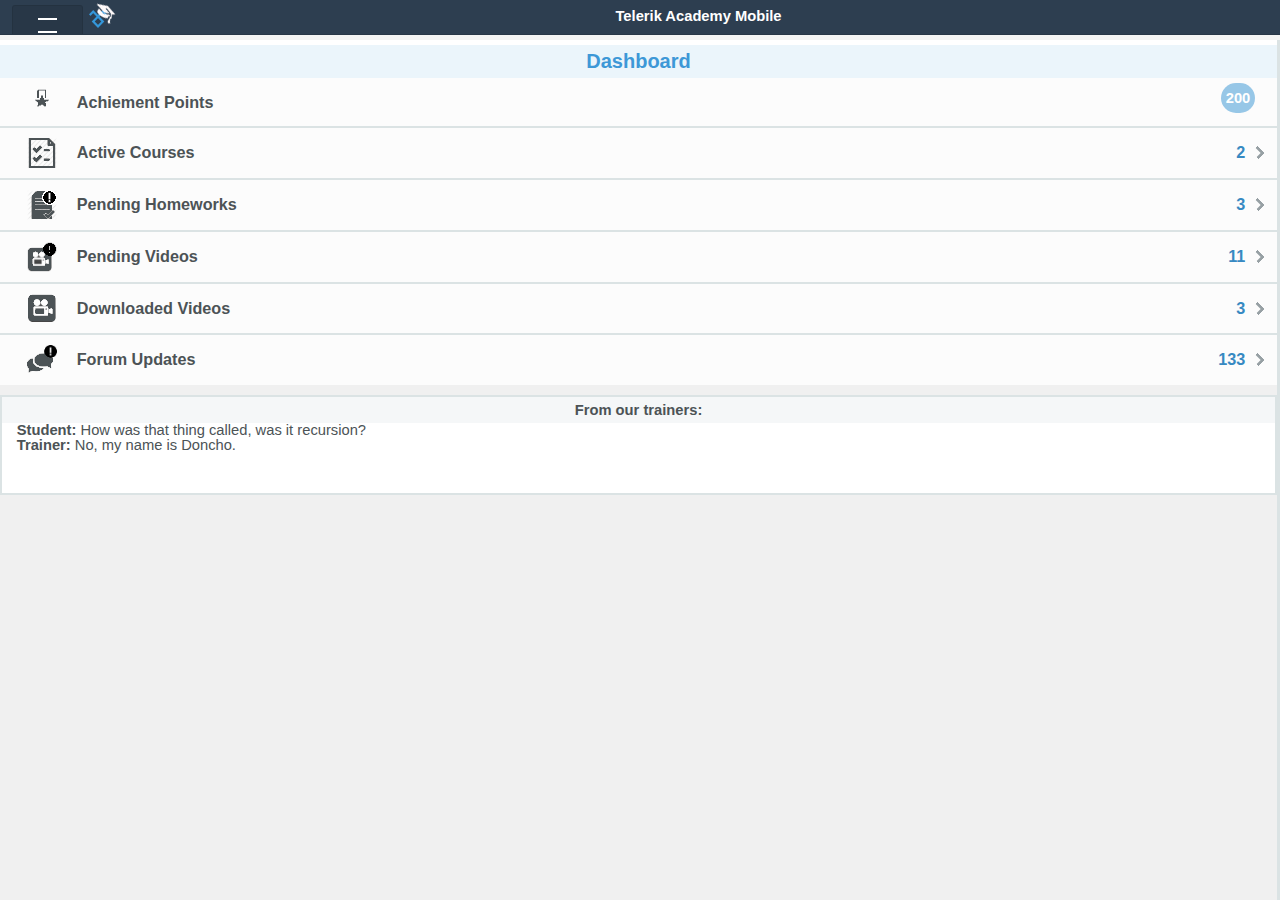
==== commit 07474baa: "Style dashboard" ====
--- a/TelerikAcademyMobile/index.html
+++ b/TelerikAcademyMobile/index.html
@@ -3,51 +3,65 @@
     <head>
         <title>Telerik Academy Mobile</title>
         <meta charset="utf-8" />
+        <link rel="stylesheet" type="text/css" href="scripts/noamd/kendo/styles/kendo.common.min.css">
+        <link rel="stylesheet" type="text/css" href="scripts/noamd/kendo/styles/kendo.flat.min.css">
         <link rel="stylesheet" type="text/css" href="scripts/noamd/kendo/styles/kendo.mobile.all.min.css">
         <link rel="stylesheet" type="text/css" href="styles/main.css">
+        <meta name="viewport" content="width=device-width, initial-scale=1.0, maximum-scale=1.0, user-scalable=no">
+        <link rel="stylesheet" type="text/css" href="scripts/noamd/kendo/styles/kendo.mobile.all.min.css" />
+        <link rel="stylesheet" type="text/css" href="styles/main.css" />
+        <link rel="stylesheet" type="text/css" href="scripts/modules/presentation/reveal-js/reveal.min.css" />
+        <link rel="stylesheet" type="text/css" href="scripts/modules/presentation/reveal-js/theme/default.css" />
+        <link rel="stylesheet" type="text/css" href="scripts/modules/presentation/presentation-css.css" />
 		<script src="scripts/noamd/jquery/jquery.2.0.3.js"></script>
-		<script src="scripts/noamd/kendo/js/kendo.mobile.min.all.js"></script>
 		<script src="scripts/noamd/kendo/js/kendo.all.min.js"></script>
         <script src="scripts/noamd/everlive/everlive.all.js"></script>
 		<script data-main="scripts/require.config" src="scripts/noamd/require/require.js"></script>
+        
+        <script src="scripts/noamd/reveal-js/lib/js/head.min.js"></script>
+        <script src="scripts/noamd/reveal-js/js/reveal.js",></script>
+        <script src="scripts/noamd/reveal-js/lib/js/classList.js"></script>
+        <script src="scripts/noamd/reveal-js/plugin/highlight/highlight.js"></script>
+                     
     </head>
     
     <body>
         <section data-role="layout" data-id="main-layout">
             <div id="header" data-role="header">
                 <div data-role="navbar">
-                    <a href="#app-drawer" data-role="button" data-rel="drawer" data-role="button" data-icon="drawer" data-align="left"></a>
-                    <span data-role="view-title">Telerik Academy Mobile</span>
+                    <a href="#app-drawer" data-role="button" data-rel="drawer" data-role="button" data-icon="drawer" data-align="left"><img src="./img/dashes.png" /></a>
+                    <div class="title-holder">
+                        <img src="./img/TAM-logo.png" width="32" height="32" class="left" /><span data-role="view-title">Telerik Academy Mobile</span>
+                    </div>
                 </div>
             </div>
         </section>
         
         <!--WELCOME VIEW -->
         <div data-role="view">
-            <h2>Hey Steve, welcome back</h2>
-            <h1>Dashboard</h1>
+            <h1 class="light">Dashboard</h1>
             <ul data-role="listview" class="list">
                 <li>
-                    <h4>Achiement Points<span class="number-info right">200</span></h4>
+                    <h4><img src="./img/achievements.png" width="30" height="20" class="left distance-right" />Achiement Points<span class="number-info right">200</span><div class="clear"></div></h4>
                 </li>
                 <li>
-                    <a href="" data-role="listview-link"><h4>Active Courses<span class="number-info right">2</span></h4></a>
+                    <a href="" data-role="listview-link"><h4><img src="./img/active-courses.png" width="30" height="30" class="left distance-right" />Active Courses<span class="right distance-right-s">2</span><div class="clear"></div></h4></a>
                 </li>
                 <li>
-                    <a href="" data-role="listview-link"><h4>Pending Homeworks<span class="number-info right">3</span></h4></a>
+                    <a href="" data-role="listview-link"><h4><img src="./img/pending-homework.png" width="30" height="30" class="left distance-right" />Pending Homeworks<span class="right distance-right-s">3</span><div class="clear"></div></h4></a>
                 </li>
                 <li>
-                    <a href="" data-role="listview-link"><h4>Pending Videos<span class="number-info right">11</span></h4></a>
+                    <a href="" data-role="listview-link"><h4><img src="./img/pending-video.png" width="30" height="30" class="left distance-right" />Pending Videos<span class="right distance-right-s">11</span><div class="clear"></div></h4></a>
                 </li>
                 <li>
-                    <a href="" data-role="listview-link"><h4>Downloaded Videos<span class="number-info right">3</span></h4></a>
+                    <a href="" data-role="listview-link"><h4><img src="./img/downloaded-videos.png" width="30" height="29" class="left distance-right" />Downloaded Videos<span class="right distance-right-s">3</span><div class="clear"></div></h4></a>
                 </li>
                 <li>
-                    <a href="" data-role="listview-link"><h4>Forum Updates<span class="number-info right">133</span></h4></a>
+                    <a href="" data-role="listview-link"><h4><img src="./img/forum-update.png" width="30" height="30" class="left distance-right" />Forum Updates<span class="right distance-right-s">133</span><div class="clear"></div></h4></a>
                 </li>
             </ul>
             <div class="message">
-                <h3>From our trainers:</h3>
+                <h3 class="grey">From our trainers:</h3>
                 <p><strong>Student: </strong>How was that thing called, was it recursion?</p>
                 <p><strong>Trainer:</strong> No, my name is Doncho.</p>
             </div>
@@ -71,6 +85,12 @@
                     <a data-transition="none" href="scripts/modules/calendar/calendar-view.html">
                         <h3>My Calendar</h3>
                         <p>Check out what's coming, your homework deadlines and course schedule</p>
+                    </a>
+                </li>
+                <li>
+                    <a data-trasition="none" href="scripts/modules/homework/homework-view.html">
+                        <h3>Homework</h3>
+                        <p>Homework and due dates</p>
                     </a>
                 </li>
                 <li>
--- a/TelerikAcademyMobile/scripts/noamd/kendo/styles/kendo.common.min.css
+++ b/TelerikAcademyMobile/scripts/noamd/kendo/styles/kendo.common.min.css
@@ -0,0 +1,9 @@
+/*
+* Kendo UI Complete v2013.2.918 (http://kendoui.com)
+* Copyright 2013 Telerik AD. All rights reserved.
+*
+* Kendo UI commercial licenses may be obtained at
+* https://www.kendoui.com/purchase/license-agreement.aspx
+* If you do not own a commercial license, this file shall be governed by the trial license terms.
+*/
+:-webkit-any(body):after{content:"";display:block;visibility:hidden;height:0;font:0/0;-webkit-transform:translateZ(0)}.fake{color:red}.k-reset{margin:0;padding:0;border:0;outline:0;text-decoration:none;font-size:100%;list-style:none}.k-floatwrap:after,.k-slider-items:after,.k-grid-toolbar:after{content:"";display:block;clear:both;visibility:hidden;height:0;overflow:hidden}.k-floatwrap,.k-slider-items,.k-grid-toolbar{display:inline-block}.k-floatwrap,.k-slider-items,.k-grid-toolbar{display:block}.prohibit-selection{-khtml-user-select:none;-webkit-user-select:none;-moz-user-select:-moz-none;-ms-user-select:none;user-select:none}.border-box{-webkit-box-sizing:border-box;-moz-box-sizing:border-box;box-sizing:border-box}.k-block,.k-button,.k-header,.k-grid-header,.k-toolbar,.k-grouping-header,.k-tooltip,.k-pager-wrap,.k-tabstrip-items .k-item,.k-link.k-state-hover,.k-textbox,.k-textbox:hover,.k-autocomplete,.k-dropdown-wrap,.k-picker-wrap,.k-numeric-wrap,.k-autocomplete.k-state-hover,.k-dropdown-wrap.k-state-hover,.k-picker-wrap.k-state-hover,.k-numeric-wrap.k-state-hover,.k-draghandle{background-repeat:repeat;background-position:0 center}.k-state-highlight>.k-link{color:inherit}.k-textbox>input,.k-input[type="text"],.k-input[type="number"],.k-textbox,.k-picker-wrap .k-input,.k-button{font-size:100%;font-family:inherit;border-style:solid;border-width:1px;-webkit-appearance:none}.k-widget,.k-block,.k-inline-block,.k-draghandle{border-style:solid;border-width:1px;-webkit-appearance:none}.k-block,.k-widget{line-height:normal;outline:0}.k-block{padding:2px;-webkit-box-sizing:border-box;-moz-box-sizing:border-box;box-sizing:border-box}.k-button{display:inline-block;margin:0;padding:2px 7px 2px;font-family:inherit;line-height:1.66em;text-align:center;cursor:pointer;text-decoration:none;-webkit-box-sizing:border-box;-moz-box-sizing:border-box;box-sizing:border-box}.k-ie7 .k-button{line-height:normal}a.k-button{-khtml-user-select:none;-webkit-user-select:none;-moz-user-select:-moz-none;-ms-user-select:none;user-select:none}.k-button:-moz-any(input){padding-bottom:.37em;padding-top:.37em}.k-ie7 .k-button{overflow:visible;margin-right:4px}.k-ie7 a.k-button{line-height:1.6;padding-left:7px;padding-right:7px}.k-ie7 .k-slider a.k-button{height:22px;line-height:22px;padding:0}.k-ie7 .k-button-expand{margin-left:0;margin-right:0}button.k-button::-moz-focus-inner,input.k-button::-moz-focus-inner{padding:0;border:0}a.k-button-expand{display:block}button.k-button-expand,input[type="submit"].k-button-expand,input[type="button"].k-button-expand,input[type="reset"].k-button-expand{width:100%}body .k-button-icon{padding-left:4px;padding-right:4px}.k-ie7 a.k-button-icon{padding-left:5px;padding-right:5px}.k-button-icontext{padding-right:8px;overflow:visible}.k-button-icontext .k-icon{margin:0 3px 0 -3px;vertical-align:text-top}.k-ie7 .k-button-icontext .k-icon{margin-right:4px}html body .k-button-bare{background:none!important;color:inherit;border-width:0}html body .k-button-bare.k-upload-button:hover{color:inherit}.k-link{cursor:pointer;outline:0;text-decoration:none}.k-grid-header span.k-link{cursor:default}.k-state-disabled,.k-state-disabled .k-link,.k-state-disabled .k-icon,.k-state-disabled .k-button,.k-state-disabled .k-draghandle,.k-state-disabled .k-upload-button input{cursor:default!important;outline:0}@media print{.k-state-disabled,.k-state-disabled .k-input{opacity:1!important}}.k-state-error{border-style:ridge}.k-state-empty{font-style:italic}.k-icon,.k-sprite,.k-button-group .k-tool-icon{display:inline-block;width:16px;height:16px;overflow:hidden;background-repeat:no-repeat;font-size:0;line-height:0;text-indent:-3333px;text-align:center}.k-ie8 .k-icon,.k-ie8 .k-sprite,.k-ie8 .k-button-group .k-tool-icon{vertical-align:middle}:root *>.k-icon,:root *>.k-sprite,:root *>.k-button-group .k-tool-icon{vertical-align:middle}.k-icon,.k-sprite{background-color:transparent}.k-ie7 .k-icon,.k-ie7 .k-sprite{text-indent:0}.k-numerictextbox .k-select .k-link span.k-i-arrow-n{background-position:0 -3px}.k-numerictextbox .k-select .k-link span.k-i-arrow-s{background-position:0 -35px}.k-state-selected .k-i-arrow-n{background-position:-16px 0}.k-link:not(.k-state-disabled):hover>.k-state-selected .k-i-arrow-n,.k-state-hover>.k-state-selected .k-i-arrow-n,.k-state-hover>*>.k-state-selected .k-i-arrow-n,.k-button:hover .k-state-selected .k-i-arrow-n,.k-textbox:hover .k-state-selected .k-i-arrow-n,.k-button:active .k-state-selected .k-i-arrow-n{background-position:-32px 0}.k-numerictextbox .k-link.k-state-selected span.k-i-arrow-n,.k-numerictextbox .k-state-hover .k-link span.k-i-arrow-n{background-position:-16px -3px}.k-state-selected .k-i-arrow-s{background-position:-16px -32px}.k-link:not(.k-state-disabled):hover>.k-state-selected .k-i-arrow-s,.k-state-hover>.k-state-selected .k-i-arrow-s,.k-state-hover>*>.k-state-selected .k-i-arrow-s,.k-button:hover .k-state-selected .k-i-arrow-s,.k-textbox:hover .k-state-selected .k-i-arrow-s,.k-button:active .k-state-selected .k-i-arrow-s{background-position:-32px -32px}.k-numerictextbox .k-link.k-state-selected span.k-i-arrow-s,.k-numerictextbox .k-state-hover .k-link span.k-i-arrow-s{background-position:-16px -35px}.k-grid-header .k-link:hover span.k-i-arrow-n{background-position:0 0}.k-grid-header .k-link:hover span.k-i-arrow-s{background-position:0 -32px}.k-group-indicator .k-link:hover span.k-si-arrow-n{background-position:0 -129px}.k-group-indicator .k-link:hover span.k-si-arrow-s{background-position:0 -159px}.k-group-indicator .k-button:hover span.k-group-delete{background-position:-32px -16px}.k-scheduler .k-scheduler-toolbar .k-nav-current .k-link .k-i-calendar{background-position:-32px -176px}.k-i-arrow-n{background-position:0 0}.k-link:not(.k-state-disabled):hover>.k-i-arrow-n,.k-state-hover>.k-i-arrow-n,.k-state-hover>*>.k-i-arrow-n,.k-button:hover .k-i-arrow-n,.k-textbox:hover .k-i-arrow-n,.k-button:active .k-i-arrow-n{background-position:-16px 0}.k-i-arrow-e{background-position:0 -16px}.k-link:not(.k-state-disabled):hover>.k-i-arrow-e,.k-state-hover>.k-i-arrow-e,.k-state-hover>*>.k-i-arrow-e,.k-button:hover .k-i-arrow-e,.k-textbox:hover .k-i-arrow-e,.k-button:active .k-i-arrow-e{background-position:-16px -16px}.k-rtl .k-i-arrow-w{background-position:0 -16px}.k-rtl .k-link:not(.k-state-disabled):hover>.k-i-arrow-w,.k-rtl .k-state-hover>.k-i-arrow-w,.k-rtl .k-state-hover>*>.k-i-arrow-w,.k-rtl .k-button:hover .k-i-arrow-w,.k-rtl .k-textbox:hover .k-i-arrow-w,.k-rtl .k-button:active .k-i-arrow-w{background-position:-16px -16px}.k-i-arrow-s{background-position:0 -32px}.k-link:not(.k-state-disabled):hover>.k-i-arrow-s,.k-state-hover>.k-i-arrow-s,.k-state-hover>*>.k-i-arrow-s,.k-button:hover .k-i-arrow-s,.k-textbox:hover .k-i-arrow-s,.k-button:active .k-i-arrow-s{background-position:-16px -32px}.k-i-arrow-w{background-position:0 -48px}.k-link:not(.k-state-disabled):hover>.k-i-arrow-w,.k-state-hover>.k-i-arrow-w,.k-state-hover>*>.k-i-arrow-w,.k-button:hover .k-i-arrow-w,.k-textbox:hover .k-i-arrow-w,.k-button:active .k-i-arrow-w{background-position:-16px -48px}.k-rtl .k-i-arrow-e{background-position:0 -48px}.k-rtl .k-link:not(.k-state-disabled):hover>.k-i-arrow-e,.k-rtl .k-state-hover>.k-i-arrow-e,.k-rtl .k-state-hover>*>.k-i-arrow-e,.k-rtl .k-button:hover .k-i-arrow-e,.k-rtl .k-textbox:hover .k-i-arrow-e,.k-rtl .k-button:active .k-i-arrow-e{background-position:-16px -48px}.k-i-seek-n{background-position:0 -64px}.k-link:not(.k-state-disabled):hover>.k-i-seek-n,.k-state-hover>.k-i-seek-n,.k-state-hover>*>.k-i-seek-n,.k-button:hover .k-i-seek-n,.k-textbox:hover .k-i-seek-n,.k-button:active .k-i-seek-n{background-position:-16px -64px}.k-i-seek-e{background-position:0 -80px}.k-link:not(.k-state-disabled):hover>.k-i-seek-e,.k-state-hover>.k-i-seek-e,.k-state-hover>*>.k-i-seek-e,.k-button:hover .k-i-seek-e,.k-textbox:hover .k-i-seek-e,.k-button:active .k-i-seek-e{background-position:-16px -80px}.k-rtl .k-i-seek-w{background-position:0 -80px}.k-rtl .k-link:not(.k-state-disabled):hover>.k-i-seek-w,.k-rtl .k-state-hover>.k-i-seek-w,.k-rtl .k-state-hover>*>.k-i-seek-w,.k-rtl .k-button:hover .k-i-seek-w,.k-rtl .k-textbox:hover .k-i-seek-w,.k-rtl .k-button:active .k-i-seek-w{background-position:-16px -80px}.k-i-seek-s{background-position:0 -96px}.k-link:not(.k-state-disabled):hover>.k-i-seek-s,.k-state-hover>.k-i-seek-s,.k-state-hover>*>.k-i-seek-s,.k-button:hover .k-i-seek-s,.k-textbox:hover .k-i-seek-s,.k-button:active .k-i-seek-s{background-position:-16px -96px}.k-i-seek-w{background-position:0 -112px}.k-link:not(.k-state-disabled):hover>.k-i-seek-w,.k-state-hover>.k-i-seek-w,.k-state-hover>*>.k-i-seek-w,.k-button:hover .k-i-seek-w,.k-textbox:hover .k-i-seek-w,.k-button:active .k-i-seek-w{background-position:-16px -112px}.k-rtl .k-i-seek-e{background-position:0 -112px}.k-rtl .k-link:not(.k-state-disabled):hover>.k-i-seek-e,.k-rtl .k-state-hover>.k-i-seek-e,.k-rtl .k-state-hover>*>.k-i-seek-e,.k-rtl .k-button:hover .k-i-seek-e,.k-rtl .k-textbox:hover .k-i-seek-e,.k-rtl .k-button:active .k-i-seek-e{background-position:-16px -112px}.k-si-arrow-n{background-position:0 -129px}.k-link:not(.k-state-disabled):hover>.k-si-arrow-n,.k-state-hover>.k-si-arrow-n,.k-state-hover>*>.k-si-arrow-n,.k-button:hover .k-si-arrow-n,.k-textbox:hover .k-si-arrow-n,.k-button:active .k-si-arrow-n{background-position:-16px -129px}.k-si-arrow-e{background-position:0 -144px}.k-link:not(.k-state-disabled):hover>.k-si-arrow-e,.k-state-hover>.k-si-arrow-e,.k-state-hover>*>.k-si-arrow-e,.k-button:hover .k-si-arrow-e,.k-textbox:hover .k-si-arrow-e,.k-button:active .k-si-arrow-e{background-position:-16px -144px}.k-si-arrow-s{background-position:0 -159px}.k-link:not(.k-state-disabled):hover>.k-si-arrow-s,.k-state-hover>.k-si-arrow-s,.k-state-hover>*>.k-si-arrow-s,.k-button:hover .k-si-arrow-s,.k-textbox:hover .k-si-arrow-s,.k-button:active .k-si-arrow-s{background-position:-16px -159px}.k-si-arrow-w{background-position:0 -176px}.k-link:not(.k-state-disabled):hover>.k-si-arrow-w,.k-state-hover>.k-si-arrow-w,.k-state-hover>*>.k-si-arrow-w,.k-button:hover .k-si-arrow-w,.k-textbox:hover .k-si-arrow-w,.k-button:active .k-si-arrow-w{background-position:-16px -176px}.k-i-arrowhead-n{background-position:0 -256px}.k-link:not(.k-state-disabled):hover>.k-i-arrowhead-n,.k-state-hover>.k-i-arrowhead-n,.k-state-hover>*>.k-i-arrowhead-n,.k-button:hover .k-i-arrowhead-n,.k-textbox:hover .k-i-arrowhead-n,.k-button:active .k-i-arrowhead-n{background-position:-16px -256px}.k-i-arrowhead-e{background-position:0 -272px}.k-link:not(.k-state-disabled):hover>.k-i-arrowhead-e,.k-state-hover>.k-i-arrowhead-e,.k-state-hover>*>.k-i-arrowhead-e,.k-button:hover .k-i-arrowhead-e,.k-textbox:hover .k-i-arrowhead-e,.k-button:active .k-i-arrowhead-e{background-position:-16px -272px}.k-i-arrowhead-s{background-position:0 -288px}.k-link:not(.k-state-disabled):hover>.k-i-arrowhead-s,.k-state-hover>.k-i-arrowhead-s,.k-state-hover>*>.k-i-arrowhead-s,.k-button:hover .k-i-arrowhead-s,.k-textbox:hover .k-i-arrowhead-s,.k-button:active .k-i-arrowhead-s{background-position:-16px -288px}.k-i-arrowhead-w{background-position:0 -304px}.k-link:not(.k-state-disabled):hover>.k-i-arrowhead-w,.k-state-hover>.k-i-arrowhead-w,.k-state-hover>*>.k-i-arrowhead-w,.k-button:hover .k-i-arrowhead-w,.k-textbox:hover .k-i-arrowhead-w,.k-button:active .k-i-arrowhead-w{background-position:-16px -304px}.k-i-expand,.k-plus,.k-plus-disabled{background-position:0 -192px}.k-link:not(.k-state-disabled):hover>.k-i-expand,.k-link:not(.k-state-disabled):hover>.k-plus,.k-link:not(.k-state-disabled):hover>.k-plus-disabled,.k-state-hover>.k-i-expand,.k-state-hover>.k-plus,.k-state-hover>.k-plus-disabled,.k-state-hover>*>.k-i-expand,.k-state-hover>*>.k-plus,.k-state-hover>*>.k-plus-disabled,.k-button:hover .k-i-expand,.k-button:hover .k-plus,.k-button:hover .k-plus-disabled,.k-textbox:hover .k-i-expand,.k-textbox:hover .k-plus,.k-textbox:hover .k-plus-disabled,.k-button:active .k-i-expand,.k-button:active .k-plus,.k-button:active .k-plus-disabled{background-position:-16px -192px}.k-i-expand-w,.k-rtl .k-i-expand,.k-rtl .k-plus,.k-rtl .k-plus-disabled{background-position:0 -208px}.k-link:not(.k-state-disabled):hover>.k-i-expand-w,.k-link:not(.k-state-disabled):hover>.k-rtl .k-i-expand,.k-link:not(.k-state-disabled):hover>.k-rtl .k-plus,.k-link:not(.k-state-disabled):hover>.k-rtl .k-plus-disabled,.k-state-hover>.k-i-expand-w,.k-state-hover>.k-rtl .k-i-expand,.k-state-hover>.k-rtl .k-plus,.k-state-hover>.k-rtl .k-plus-disabled,.k-state-hover>*>.k-i-expand-w,.k-state-hover>*>.k-rtl .k-i-expand,.k-state-hover>*>.k-rtl .k-plus,.k-state-hover>*>.k-rtl .k-plus-disabled,.k-button:hover .k-i-expand-w,.k-button:hover .k-rtl .k-i-expand,.k-button:hover .k-rtl .k-plus,.k-button:hover .k-rtl .k-plus-disabled,.k-textbox:hover .k-i-expand-w,.k-textbox:hover .k-rtl .k-i-expand,.k-textbox:hover .k-rtl .k-plus,.k-textbox:hover .k-rtl .k-plus-disabled,.k-button:active .k-i-expand-w,.k-button:active .k-rtl .k-i-expand,.k-button:active .k-rtl .k-plus,.k-button:active .k-rtl .k-plus-disabled{background-position:-16px -208px}.k-i-collapse,.k-minus,.k-minus-disabled{background-position:0 -224px}.k-link:not(.k-state-disabled):hover>.k-i-collapse,.k-link:not(.k-state-disabled):hover>.k-minus,.k-link:not(.k-state-disabled):hover>.k-minus-disabled,.k-state-hover>.k-i-collapse,.k-state-hover>.k-minus,.k-state-hover>.k-minus-disabled,.k-state-hover>*>.k-i-collapse,.k-state-hover>*>.k-minus,.k-state-hover>*>.k-minus-disabled,.k-button:hover .k-i-collapse,.k-button:hover .k-minus,.k-button:hover .k-minus-disabled,.k-textbox:hover .k-i-collapse,.k-textbox:hover .k-minus,.k-textbox:hover .k-minus-disabled,.k-button:active .k-i-collapse,.k-button:active .k-minus,.k-button:active .k-minus-disabled{background-position:-16px -224px}.k-i-collapse-w,.k-rtl .k-i-collapse,.k-rtl .k-minus,.k-rtl .k-minus-disabled{background-position:0 -240px}.k-link:not(.k-state-disabled):hover>.k-i-collapse-w,.k-link:not(.k-state-disabled):hover>.k-rtl .k-i-collapse,.k-link:not(.k-state-disabled):hover>.k-rtl .k-minus,.k-link:not(.k-state-disabled):hover>.k-rtl .k-minus-disabled,.k-state-hover>.k-i-collapse-w,.k-state-hover>.k-rtl .k-i-collapse,.k-state-hover>.k-rtl .k-minus,.k-state-hover>.k-rtl .k-minus-disabled,.k-state-hover>*>.k-i-collapse-w,.k-state-hover>*>.k-rtl .k-i-collapse,.k-state-hover>*>.k-rtl .k-minus,.k-state-hover>*>.k-rtl .k-minus-disabled,.k-button:hover .k-i-collapse-w,.k-button:hover .k-rtl .k-i-collapse,.k-button:hover .k-rtl .k-minus,.k-button:hover .k-rtl .k-minus-disabled,.k-textbox:hover .k-i-collapse-w,.k-textbox:hover .k-rtl .k-i-collapse,.k-textbox:hover .k-rtl .k-minus,.k-textbox:hover .k-rtl .k-minus-disabled,.k-button:active .k-i-collapse-w,.k-button:active .k-rtl .k-i-collapse,.k-button:active .k-rtl .k-minus,.k-button:active .k-rtl .k-minus-disabled{background-position:-16px -240px}.k-i-pencil,.k-edit{background-position:-32px 0}.k-link:not(.k-state-disabled):hover>.k-i-pencil,.k-link:not(.k-state-disabled):hover>.k-edit,.k-state-hover>.k-i-pencil,.k-state-hover>.k-edit,.k-state-hover>*>.k-i-pencil,.k-state-hover>*>.k-edit,.k-button:hover .k-i-pencil,.k-button:hover .k-edit,.k-textbox:hover .k-i-pencil,.k-textbox:hover .k-edit,.k-button:active .k-i-pencil,.k-button:active .k-edit{background-position:-48px 0}.k-i-close,.k-delete,.k-group-delete{background-position:-32px -16px}.k-link:not(.k-state-disabled):hover>.k-i-close,.k-link:not(.k-state-disabled):hover>.k-delete,.k-link:not(.k-state-disabled):hover>.k-group-delete,.k-state-hover>.k-i-close,.k-state-hover>.k-delete,.k-state-hover>.k-group-delete,.k-state-hover>*>.k-i-close,.k-state-hover>*>.k-delete,.k-state-hover>*>.k-group-delete,.k-button:hover .k-i-close,.k-button:hover .k-delete,.k-button:hover .k-group-delete,.k-textbox:hover .k-i-close,.k-textbox:hover .k-delete,.k-textbox:hover .k-group-delete,.k-button:active .k-i-close,.k-button:active .k-delete,.k-button:active .k-group-delete{background-position:-48px -16px}.k-si-close{background-position:-160px -80px}.k-link:not(.k-state-disabled):hover>.k-si-close,.k-state-hover>.k-si-close,.k-state-hover>*>.k-si-close,.k-button:hover .k-si-close,.k-textbox:hover .k-si-close,.k-button:active .k-si-close{background-position:-176px -80px}.k-multiselect .k-delete{background-position:-160px -80px}.k-multiselect .k-state-hover .k-delete{background-position:-176px -80px}.k-i-tick,.k-insert,.k-update{background-position:-32px -32px}.k-link:not(.k-state-disabled):hover>.k-i-tick,.k-link:not(.k-state-disabled):hover>.k-insert,.k-link:not(.k-state-disabled):hover>.k-update,.k-state-hover>.k-i-tick,.k-state-hover>.k-insert,.k-state-hover>.k-update,.k-state-hover>*>.k-i-tick,.k-state-hover>*>.k-insert,.k-state-hover>*>.k-update,.k-button:hover .k-i-tick,.k-button:hover .k-insert,.k-button:hover .k-update,.k-textbox:hover .k-i-tick,.k-textbox:hover .k-insert,.k-textbox:hover .k-update,.k-button:active .k-i-tick,.k-button:active .k-insert,.k-button:active .k-update{background-position:-48px -32px}.k-i-cancel,.k-cancel,.k-denied{background-position:-32px -48px}.k-link:not(.k-state-disabled):hover>.k-i-cancel,.k-link:not(.k-state-disabled):hover>.k-cancel,.k-link:not(.k-state-disabled):hover>.k-denied,.k-state-hover>.k-i-cancel,.k-state-hover>.k-cancel,.k-state-hover>.k-denied,.k-state-hover>*>.k-i-cancel,.k-state-hover>*>.k-cancel,.k-state-hover>*>.k-denied,.k-button:hover .k-i-cancel,.k-button:hover .k-cancel,.k-button:hover .k-denied,.k-textbox:hover .k-i-cancel,.k-textbox:hover .k-cancel,.k-textbox:hover .k-denied,.k-button:active .k-i-cancel,.k-button:active .k-cancel,.k-button:active .k-denied{background-position:-48px -48px}.k-i-plus,.k-add{background-position:-32px -64px}.k-link:not(.k-state-disabled):hover>.k-i-plus,.k-link:not(.k-state-disabled):hover>.k-add,.k-state-hover>.k-i-plus,.k-state-hover>.k-add,.k-state-hover>*>.k-i-plus,.k-state-hover>*>.k-add,.k-button:hover .k-i-plus,.k-button:hover .k-add,.k-textbox:hover .k-i-plus,.k-textbox:hover .k-add,.k-button:active .k-i-plus,.k-button:active .k-add{background-position:-48px -64px}.k-i-funnel,.k-filter{background-position:-32px -80px}.k-link:not(.k-state-disabled):hover>.k-i-funnel,.k-link:not(.k-state-disabled):hover>.k-filter,.k-state-hover>.k-i-funnel,.k-state-hover>.k-filter,.k-state-hover>*>.k-i-funnel,.k-state-hover>*>.k-filter,.k-button:hover .k-i-funnel,.k-button:hover .k-filter,.k-textbox:hover .k-i-funnel,.k-textbox:hover .k-filter,.k-button:active .k-i-funnel,.k-button:active .k-filter{background-position:-48px -80px}.k-i-funnel-clear,.k-clear-filter{background-position:-32px -96px}.k-link:not(.k-state-disabled):hover>.k-i-funnel-clear,.k-link:not(.k-state-disabled):hover>.k-clear-filter,.k-state-hover>.k-i-funnel-clear,.k-state-hover>.k-clear-filter,.k-state-hover>*>.k-i-funnel-clear,.k-state-hover>*>.k-clear-filter,.k-button:hover .k-i-funnel-clear,.k-button:hover .k-clear-filter,.k-textbox:hover .k-i-funnel-clear,.k-textbox:hover .k-clear-filter,.k-button:active .k-i-funnel-clear,.k-button:active .k-clear-filter{background-position:-48px -96px}.k-i-refresh{background-position:-32px -112px}.k-link:not(.k-state-disabled):hover>.k-i-refresh,.k-state-hover>.k-i-refresh,.k-state-hover>*>.k-i-refresh,.k-button:hover .k-i-refresh,.k-textbox:hover .k-i-refresh,.k-button:active .k-i-refresh{background-position:-48px -112px}.k-i-exception{background-position:-160px -304px}.k-link:not(.k-state-disabled):hover>.k-i-exception,.k-state-hover>.k-i-exception,.k-state-hover>*>.k-i-exception,.k-button:hover .k-i-exception,.k-textbox:hover .k-i-exception,.k-button:active .k-i-exception{background-position:-176px -304px}.k-i-restore{background-position:-32px -128px}.k-link:not(.k-state-disabled):hover>.k-i-restore,.k-state-hover>.k-i-restore,.k-state-hover>*>.k-i-restore,.k-button:hover .k-i-restore,.k-textbox:hover .k-i-restore,.k-button:active .k-i-restore{background-position:-48px -128px}.k-i-maximize{background-position:-32px -144px}.k-link:not(.k-state-disabled):hover>.k-i-maximize,.k-state-hover>.k-i-maximize,.k-state-hover>*>.k-i-maximize,.k-button:hover .k-i-maximize,.k-textbox:hover .k-i-maximize,.k-button:active .k-i-maximize{background-position:-48px -144px}.k-i-minimize{background-position:-64px -288px}.k-link:not(.k-state-disabled):hover>.k-i-minimize,.k-state-hover>.k-i-minimize,.k-state-hover>*>.k-i-minimize,.k-button:hover .k-i-minimize,.k-textbox:hover .k-i-minimize,.k-button:active .k-i-minimize{background-position:-80px -288px}.k-i-pin{background-position:-160px -256px}.k-link:not(.k-state-disabled):hover>.k-i-pin,.k-state-hover>.k-i-pin,.k-state-hover>*>.k-i-pin,.k-button:hover .k-i-pin,.k-textbox:hover .k-i-pin,.k-button:active .k-i-pin{background-position:-176px -256px}.k-i-unpin{background-position:-160px -272px}.k-link:not(.k-state-disabled):hover>.k-i-unpin,.k-state-hover>.k-i-unpin,.k-state-hover>*>.k-i-unpin,.k-button:hover .k-i-unpin,.k-textbox:hover .k-i-unpin,.k-button:active .k-i-unpin{background-position:-176px -272px}.k-resize-se{background-position:-32px -160px}.k-link:not(.k-state-disabled):hover>.k-resize-se,.k-state-hover>.k-resize-se,.k-state-hover>*>.k-resize-se,.k-button:hover .k-resize-se,.k-textbox:hover .k-resize-se,.k-button:active .k-resize-se{background-position:-48px -160px}.k-i-calendar{background-position:-32px -176px}.k-link:not(.k-state-disabled):hover>.k-i-calendar,.k-state-hover>.k-i-calendar,.k-state-hover>*>.k-i-calendar,.k-button:hover .k-i-calendar,.k-textbox:hover .k-i-calendar,.k-button:active .k-i-calendar{background-position:-48px -176px}.k-i-clock{background-position:-32px -192px}.k-link:not(.k-state-disabled):hover>.k-i-clock,.k-state-hover>.k-i-clock,.k-state-hover>*>.k-i-clock,.k-button:hover .k-i-clock,.k-textbox:hover .k-i-clock,.k-button:active .k-i-clock{background-position:-48px -192px}.k-si-plus{background-position:-32px -208px}.k-link:not(.k-state-disabled):hover>.k-si-plus,.k-state-hover>.k-si-plus,.k-state-hover>*>.k-si-plus,.k-button:hover .k-si-plus,.k-textbox:hover .k-si-plus,.k-button:active .k-si-plus{background-position:-48px -208px}.k-si-minus{background-position:-32px -224px}.k-link:not(.k-state-disabled):hover>.k-si-minus,.k-state-hover>.k-si-minus,.k-state-hover>*>.k-si-minus,.k-button:hover .k-si-minus,.k-textbox:hover .k-si-minus,.k-button:active .k-si-minus{background-position:-48px -224px}.k-i-search{background-position:-32px -240px}.k-link:not(.k-state-disabled):hover>.k-i-search,.k-state-hover>.k-i-search,.k-state-hover>*>.k-i-search,.k-button:hover .k-i-search,.k-textbox:hover .k-i-search,.k-button:active .k-i-search{background-position:-48px -240px}.k-i-custom{background-position:-115px -113px}.k-link:not(.k-state-disabled):hover>.k-i-custom,.k-state-hover>.k-i-custom,.k-state-hover>*>.k-i-custom,.k-button:hover .k-i-custom,.k-textbox:hover .k-i-custom,.k-button:active .k-i-custom{background-position:-141px -113px}.k-editor .k-i-custom{background-position:-111px -109px}.k-viewHtml{background-position:-288px -120px}.k-i-insert-n,.k-insert-top{background-position:-160px -32px}.k-link:not(.k-state-disabled):hover>.k-i-insert-n,.k-link:not(.k-state-disabled):hover>.k-insert-top,.k-state-hover>.k-i-insert-n,.k-state-hover>.k-insert-top,.k-state-hover>*>.k-i-insert-n,.k-state-hover>*>.k-insert-top,.k-button:hover .k-i-insert-n,.k-button:hover .k-insert-top,.k-textbox:hover .k-i-insert-n,.k-textbox:hover .k-insert-top,.k-button:active .k-i-insert-n,.k-button:active .k-insert-top{background-position:-176px -32px}.k-i-insert-m,.k-insert-middle{background-position:-160px -48px}.k-link:not(.k-state-disabled):hover>.k-i-insert-m,.k-link:not(.k-state-disabled):hover>.k-insert-middle,.k-state-hover>.k-i-insert-m,.k-state-hover>.k-insert-middle,.k-state-hover>*>.k-i-insert-m,.k-state-hover>*>.k-insert-middle,.k-button:hover .k-i-insert-m,.k-button:hover .k-insert-middle,.k-textbox:hover .k-i-insert-m,.k-textbox:hover .k-insert-middle,.k-button:active .k-i-insert-m,.k-button:active .k-insert-middle{background-position:-176px -48px}.k-i-insert-s,.k-insert-bottom{background-position:-160px -64px}.k-link:not(.k-state-disabled):hover>.k-i-insert-s,.k-link:not(.k-state-disabled):hover>.k-insert-bottom,.k-state-hover>.k-i-insert-s,.k-state-hover>.k-insert-bottom,.k-state-hover>*>.k-i-insert-s,.k-state-hover>*>.k-insert-bottom,.k-button:hover .k-i-insert-s,.k-button:hover .k-insert-bottom,.k-textbox:hover .k-i-insert-s,.k-textbox:hover .k-insert-bottom,.k-button:active .k-i-insert-s,.k-button:active .k-insert-bottom{background-position:-176px -64px}.k-drop-hint{background-position:0 -326px}.k-i-note,.k-warning{background-position:-160px -240px}.k-link:not(.k-state-disabled):hover>.k-i-note,.k-link:not(.k-state-disabled):hover>.k-warning,.k-state-hover>.k-i-note,.k-state-hover>.k-warning,.k-state-hover>*>.k-i-note,.k-state-hover>*>.k-warning,.k-button:hover .k-i-note,.k-button:hover .k-warning,.k-textbox:hover .k-i-note,.k-textbox:hover .k-warning,.k-button:active .k-i-note,.k-button:active .k-warning{background-position:-176px -240px}.k-i-sort-asc{background-position:-112px -240px}.k-link:not(.k-state-disabled):hover>.k-i-sort-asc,.k-state-hover>.k-i-sort-asc,.k-state-hover>*>.k-i-sort-asc,.k-button:hover .k-i-sort-asc,.k-textbox:hover .k-i-sort-asc,.k-button:active .k-i-sort-asc{background-position:-128px -240px}.k-i-sort-desc{background-position:-112px -256px}.k-link:not(.k-state-disabled):hover>.k-i-sort-desc,.k-state-hover>.k-i-sort-desc,.k-state-hover>*>.k-i-sort-desc,.k-button:hover .k-i-sort-desc,.k-textbox:hover .k-i-sort-desc,.k-button:active .k-i-sort-desc{background-position:-128px -256px}.k-i-group{background-position:-112px -272px}.k-link:not(.k-state-disabled):hover>.k-i-group,.k-state-hover>.k-i-group,.k-state-hover>*>.k-i-group,.k-button:hover .k-i-group,.k-textbox:hover .k-i-group,.k-button:active .k-i-group{background-position:-128px -272px}.k-i-ungroup{background-position:-112px -288px}.k-link:not(.k-state-disabled):hover>.k-i-ungroup,.k-state-hover>.k-i-ungroup,.k-state-hover>*>.k-i-ungroup,.k-button:hover .k-i-ungroup,.k-textbox:hover .k-i-ungroup,.k-button:active .k-i-ungroup{background-position:-128px -288px}.k-i-columns{background-position:-112px -304px}.k-link:not(.k-state-disabled):hover>.k-i-columns,.k-state-hover>.k-i-columns,.k-state-hover>*>.k-i-columns,.k-button:hover .k-i-columns,.k-textbox:hover .k-i-columns,.k-button:active .k-i-columns{background-position:-128px -304px}.k-file{background-position:0 0}.k-link:not(.k-state-disabled):hover>.k-file,.k-state-hover>.k-file,.k-state-hover>*>.k-file,.k-button:hover .k-file,.k-textbox:hover .k-file,.k-button:active .k-file{background-position:-16px 0}.k-i-folder-add,.k-addfolder{background-position:-32px -272px}.k-link:not(.k-state-disabled):hover>.k-i-folder-add,.k-link:not(.k-state-disabled):hover>.k-addfolder,.k-state-hover>.k-i-folder-add,.k-state-hover>.k-addfolder,.k-state-hover>*>.k-i-folder-add,.k-state-hover>*>.k-addfolder,.k-button:hover .k-i-folder-add,.k-button:hover .k-addfolder,.k-textbox:hover .k-i-folder-add,.k-textbox:hover .k-addfolder,.k-button:active .k-i-folder-add,.k-button:active .k-addfolder{background-position:-48px -272px}.k-i-folder-up,.k-goup{background-position:-32px -288px}.k-link:not(.k-state-disabled):hover>.k-i-folder-up,.k-link:not(.k-state-disabled):hover>.k-goup,.k-state-hover>.k-i-folder-up,.k-state-hover>.k-goup,.k-state-hover>*>.k-i-folder-up,.k-state-hover>*>.k-goup,.k-button:hover .k-i-folder-up,.k-button:hover .k-goup,.k-textbox:hover .k-i-folder-up,.k-textbox:hover .k-goup,.k-button:active .k-i-folder-up,.k-button:active .k-goup{background-position:-48px -288px}.k-file>.k-icon{background-position:-115px -91px}.k-image{border:0}html .k-success-colored{color:#507f50;border-color:#d0dfd0;background-color:#f0fff0}html .k-info-colored{color:#50607f;border-color:#d0d9df;background-color:#f0f9ff}html .k-error-colored{color:#7f5050;border-color:#dfd0d0;background-color:#fff0f0}.k-inline-block{padding:0 2px}.k-loading,.k-loading-image{background-color:transparent;background-repeat:no-repeat;background-position:center center}.k-loading-mask,.k-loading-image,.k-loading-text{position:absolute}.k-loading-text{text-indent:-4000px;text-align:center}.k-loading-image,.k-loading-color{width:100%;height:100%}.k-loading-image{top:0;left:0;z-index:2}.k-loading-color{filter:alpha(opacity=30);opacity:.3}.k-content-frame{border:0;width:100%;height:100%}.k-pane>.k-splitter-overlay{filter:alpha(opacity=0);opacity:0;position:absolute}.k-drag-clue{position:absolute;z-index:10003;border-style:solid;border-width:1px;font-size:.9em;padding:.2em .4em;white-space:nowrap;cursor:default}.k-drag-status{margin-top:-3px;margin-right:4px;vertical-align:middle}.k-reorder-cue{position:absolute;width:1px;overflow:visible}.k-reorder-cue .k-icon{position:absolute;left:-4px;width:8px;height:4px}.k-reorder-cue .k-i-arrow-s{top:-4px;background-position:-4px -166px}.k-reorder-cue .k-i-arrow-n{bottom:-4px;background-position:-4px -134px}.k-scrollbar{position:absolute;overflow:scroll}.k-scrollbar-vertical{top:0;right:0;width:17px;height:100%;overflow-x:hidden}.k-touch-scrollbar{display:none;position:absolute;z-index:200000;height:8px;width:8px;border:1px solid #8a8a8a;background-color:#858585}@media only screen and (-webkit-min-device-pixel-ratio:2){body .k-touch-scrollbar{height:12px;width:12px;-webkit-border-radius:7px}}.k-virtual-scrollable-wrap{overflow-x:auto}div.k-window{display:inline-block;position:absolute;z-index:10001;border-style:solid;border-width:1px;padding-top:2em}.k-block>.k-header,.k-window-titlebar{position:absolute;width:100%;height:1.1em;line-height:1.1em;border-bottom-style:solid;border-bottom-width:1px;margin-top:-2em;padding:.4em 0;font-size:1.2em;white-space:nowrap;min-height:16px}.k-block>.k-header{position:relative;margin:-2px 0 10px -2px;padding:.3em 2px}.k-window-title{position:absolute;left:.44em;right:.44em;overflow:hidden;cursor:default;text-overflow:ellipsis}.k-window-title .k-image{margin:0 5px 0 0;vertical-align:middle}div.k-window-titleless{padding-top:0}div.k-window-content{position:relative;z-index:-1;height:100%;padding:.58em;overflow:auto;outline:0;-webkit-box-sizing:border-box;-moz-box-sizing:border-box;box-sizing:border-box}.k-window-content>.km-scroll-container{height:100%}.k-ie7 .k-window{padding-bottom:1.16em}.k-window-titlebar .k-window-actions{position:absolute;top:0;right:.3em;padding-top:.3em;white-space:nowrap}.k-window-titlebar .k-window-action{display:inline-block;width:16px;height:16px;padding:2px;text-decoration:none;vertical-align:middle;filter:alpha(opacity=70);opacity:.7}.k-window-titlebar .k-state-hover{border-style:solid;border-width:1px;padding:1px;filter:alpha(opacity=100);opacity:1}.k-window-action .k-icon{margin:0;vertical-align:top}.k-window .k-resize-handle{position:absolute;z-index:1;background-color:#fff;font-size:0;line-height:6px;filter:alpha(opacity=0);opacity:0;zoom:1}.k-resize-n{top:-3px;left:0;width:100%;height:6px;cursor:n-resize}.k-resize-e{top:0;right:-3px;width:6px;height:100%;cursor:e-resize}.k-resize-s{bottom:-3px;left:0;width:100%;height:6px;cursor:s-resize}.k-resize-w{top:0;left:-3px;width:6px;height:100%;cursor:w-resize}.k-resize-se{bottom:-3px;right:-3px;width:16px;height:16px;cursor:se-resize}.k-resize-sw{bottom:-3px;left:-3px;width:6px;height:6px;cursor:sw-resize}.k-resize-ne{top:-3px;right:-3px;width:6px;height:6px;cursor:ne-resize}.k-resize-nw{top:-3px;left:-3px;width:6px;height:6px;cursor:nw-resize}.k-overlay{position:fixed;top:0;left:0;z-index:10001;width:100%;height:100%;background-color:#000;filter:alpha(opacity=50);opacity:.5}.k-window .k-overlay{position:absolute;width:100%;height:100%;background-color:#fff;filter:alpha(opacity=0);opacity:0}.k-window .k-widget{z-index:10002}.k-tabstrip{margin:0;padding:0;zoom:1}.k-tabstrip .k-tabstrip-items{padding:.3em .3em 0}.k-tabstrip-items .k-item,.k-panelbar .k-tabstrip-items .k-item{list-style-type:none;display:inline-block;position:relative;border-style:solid;border-width:1px 1px 0;margin:0 -1px 0 0;padding:0;vertical-align:top}.k-tabstrip-items .k-tab-on-top,.k-tabstrip-items .k-state-active,.k-panelbar .k-tabstrip-items .k-state-active{margin-bottom:-1px;padding-bottom:1px}.k-tabstrip-items .k-tab-on-top{z-index:1}.k-tabstrip-items .k-link,.k-panelbar .k-tabstrip-items .k-link{display:inline-block;border-bottom-width:0;padding:.5em .92em}.k-tabstrip-items .k-icon,.k-panelbar .k-tabstrip-items .k-icon{margin:-1px 4px 0 -3px;vertical-align:top}.k-tabstrip-items .k-item .k-image,.k-tabstrip-items .k-item .k-sprite,.k-panelbar .k-tabstrip-items .k-item .k-image,.k-panelbar .k-tabstrip-items .k-item .k-sprite{margin:-3px 3px 0 -6px;vertical-align:middle}.k-ie7 .k-tabstrip-items .k-item .k-image,.k-ie7 .k-tabstrip-items .k-item .k-sprite{margin-top:-1px;vertical-align:top}.k-tabstrip>.k-content,.k-panelbar .k-tabstrip>.k-content{position:static;border-style:solid;border-width:1px;margin:0 .29em .3em;padding:.3em .92em;zoom:1}.k-tabstrip>.k-content{display:none}.k-tabstrip>.k-content.km-scroll-wrapper{padding:0}.k-tabstrip>.k-content>.km-scroll-container{padding:.3em .92em;-webkit-box-sizing:border-box;-moz-box-sizing:border-box;box-sizing:border-box}.k-panelbar{zoom:1}.k-panelbar>.k-item,.k-panel>.k-item{list-style-type:none;display:block;border-width:0;margin:0;zoom:1;-moz-border-radius:0;-webkit-border-radius:0;-o-border-radius:0;border-radius:0}.k-panelbar .k-image,.k-panelbar .k-sprite{float:left;margin-top:4px;margin-right:5px;vertical-align:middle}.k-panelbar>.k-item>.k-link,.k-panel>.k-item>.k-link{display:block;position:relative;border-bottom-style:solid;border-bottom-width:1px;padding:0 1em;line-height:2.34em;text-decoration:none;zoom:1}.k-panelbar-expand,.k-panelbar-collapse{position:absolute;top:5px;right:2px}.k-panelbar .k-panel,.k-panelbar .k-content{position:relative;border-bottom-style:solid;border-bottom-width:1px;margin:0;padding:0;zoom:1}.k-panel>.k-item>.k-link{border-bottom:0;font-size:.95em;line-height:2.2}.k-panel .k-i-arrow-n,.k-panel .k-i-arrow-s{top:4px}.k-panel .k-panel>.k-item>.k-link{padding-left:2em}.k-panelbar .k-i-seek-e .k-link{border-bottom:0}.k-panel .k-panel{border-bottom:0}.k-menu{cursor:default}.k-menu,.k-menu .k-group{list-style:none;margin:0;padding:0;zoom:1}.k-menu:after{content:'';display:block;width:99%;height:0;float:inherit;overflow:hidden}.k-menu .k-item .k-item,ul.k-menu-vertical>.k-item{display:block;float:none;border-width:0}.k-ie7 .k-menu .k-item .k-item{zoom:normal}.k-menu .k-item>.k-link>.k-icon,.k-menu .k-image,.k-menu .k-sprite{margin:-2px 4px 0 -4px;vertical-align:middle}.k-menu .k-item>.k-link>.k-icon{margin:-2px 0 0}.k-ie7 .k-menu .k-item>.k-link>.k-i-arrow-s,.k-ie7 .k-menu .k-image,.k-ie7 .k-menu .k-sprite{margin-top:0}.k-menu .k-item>.k-link{display:block;padding:.5em .9em .4em;line-height:1.34em;-khtml-user-select:none;-webkit-user-select:none;-moz-user-select:-moz-none;-ms-user-select:none;user-select:none}.k-menu .k-group{display:none;border-style:solid;border-width:1px;overflow:visible;white-space:nowrap}.k-menu .k-group .k-item{display:block;border-width:0}.k-menu .k-item,.k-widget.k-menu-horizontal>.k-item{position:relative;float:left;border-style:solid;border-width:0 1px 0 0;vertical-align:top;zoom:1;box-sizing:content-box}.k-menu .k-group .k-item>.k-link{padding:.28em 1.8em .38em .9em}.k-ie7 .k-menu .k-group .k-link{width:100%}.k-menu .k-item>.k-link>.k-i-arrow-s{margin-right:-8px}.k-menu .k-item>.k-link>.k-i-arrow-e{position:absolute;top:50%;margin-top:-8px;right:2px}.k-menu .k-animation-container{border:0}.k-menu .k-animation-container,.k-menu .k-group{position:absolute;left:0}.k-menu .k-animation-container .k-animation-container,.k-menu .k-group .k-group,.k-menu-vertical .k-animation-container,.k-menu-vertical .k-group{top:0;left:0}.k-menu .k-animation-container .k-group{top:auto;left:auto;margin-left:-1px}.k-menu .k-animation-container,.k-popup .k-animation-container{margin-top:-1px;padding-left:1px}.k-ie .k-menu .k-animation-container,.k-ie .k-popup .k-animation-container{margin-top:-2px}.k-popup .k-animation-container .k-popup{margin-left:-1px}ul.k-menu .k-separator{padding:.25em 0;height:100%;width:1px;font-size:0;line-height:0;border-width:0 1px 0 0}ul.k-menu-vertical .k-separator,.k-menu .k-group .k-separator{padding:0;height:1px;width:100%;border-width:1px 0 0}.k-grid,.k-listview{position:relative;zoom:1}.k-grid table{width:100%;border-collapse:separate;border-spacing:0;empty-cells:show;border-width:0;outline:0}.k-grid-header .k-header{text-align:left}.k-grid-header .k-header{overflow:hidden;border-style:solid;border-width:0 0 1px 1px;padding:.5em .6em .4em .6em;font-weight:normal;white-space:nowrap;text-overflow:ellipsis}.k-ie10 .k-grid-header a:active{background-color:transparent}.k-grid-header .k-header .k-link{display:block;min-height:18px;line-height:18px;margin:-0.5em -0.6em -0.4em -0.6em;padding:.5em .6em .4em .6em}.k-grid-header .k-filterable .k-link{padding-right:2.4em}.k-grid-header .k-header .k-icon{position:static}.k-grid-header .k-link>.k-icon{vertical-align:text-top}.k-grid .k-state-hover{cursor:pointer}.k-grid td{border-style:solid;border-width:0 0 0 1px;padding:.4em .6em;overflow:hidden;line-height:1.6em;vertical-align:middle;text-overflow:ellipsis}.k-grid .k-grouping-row td,.k-grid .k-hierarchy-cell{overflow:visible}.k-grid-edit-row td{text-overflow:clip}.k-grid-edit-row .k-textbox{margin-top:0;margin-bottom:0}.k-grid-header-wrap,.k-grid-footer-wrap{position:relative;width:100%;overflow:hidden;border-style:solid;border-width:0 1px 0 0;zoom:1}div.k-grid-header,div.k-grid-footer{padding-right:17px;border-bottom-style:solid;border-bottom-width:1px;zoom:1}div.k-grid-header .k-header{border-bottom-width:0}.k-grid-content{position:relative;width:100%;overflow:auto;overflow-x:auto;overflow-y:scroll;zoom:1}@media print{.k-grid{height:auto!important}.k-grid-header{padding:0!important}.k-grid-content{overflow:visible;height:auto!important}}.k-virtual-scrollable-wrap{height:100%;overflow-y:hidden;position:relative}.k-grid-header table,.k-grid-content table,.k-grid-footer table{table-layout:fixed}.k-ie7 .k-grid-content table{width:auto}.k-grid-toolbar{border-style:solid;border-width:1px 0 0}.k-grid-header .k-header:first-child,.k-grid tbody td:first-child,.k-grid tfoot td:first-child{border-left-width:0}.k-grid-toolbar:first-child,.k-grouping-header+.k-grid-toolbar{border-width:0 0 1px}.k-footer-template td{border-style:solid;border-width:1px 0 0 1px}.k-group-footer td{border-style:solid;border-width:1px 0}.k-group-footer .k-group-cell+td{border-left-width:1px}.k-grid-footer{border-style:solid;border-width:1px 0 0}.k-grid-footer td{border-top-width:0}.k-pager-wrap{overflow:hidden;border-style:solid;border-width:1px;line-height:24px;padding:4px 0 4px 3px}.k-grid-pager{border-width:1px 0 0}.k-grid .k-pager-numbers,.k-pager-numbers .k-link,.k-pager-numbers .k-state-selected{display:inline-block;vertical-align:top;margin-right:1px}.k-pager-numbers{margin:0 2px}.k-pager-numbers .k-state-selected{vertical-align:top}.k-pager-numbers li,.k-pager-input{float:left}.k-grid .k-pager-numbers{float:left;cursor:default}.k-pager-info{float:right;padding:0 16px}.k-pager-numbers .k-link{text-decoration:none}.k-pager-wrap>.k-link{float:left;margin:0 1px;padding:0 3px;height:22px;line-height:22px;-moz-border-radius:13px;-webkit-border-radius:13px;-o-border-radius:13px;border-radius:13px;cursor:pointer}.k-pager-wrap>a.k-state-disabled:hover{background:0;cursor:default}.k-pager-wrap>.k-link .k-icon{vertical-align:top;margin-top:3px}.k-pager-numbers .k-link{padding:0 8px;-moz-border-radius:13px;-webkit-border-radius:13px;-o-border-radius:13px;border-radius:13px}.k-pager-numbers .k-link:hover{padding:0 7px;border-style:solid;border-width:1px;line-height:22px}.k-pager-wrap>.k-link{border-style:solid;border-width:1px}.k-pager-wrap .k-pager-refresh{float:right;margin-right:6px;border-width:0;-moz-border-radius:0;-webkit-border-radius:0;-o-border-radius:0;border-radius:0}.k-pager-numbers .k-state-selected{border-style:solid;border-width:1px;line-height:22px;padding:0 7px;-moz-border-radius:13px;-webkit-border-radius:13px;-o-border-radius:13px;border-radius:13px}.k-pager-wrap .k-textbox{width:40px}.k-ie7 .k-pager-wrap .k-textbox{height:16px;margin-top:2px;display:inline}.k-pager-wrap .k-dropdown{width:54px}.k-pager-refresh{float:right}.k-pager-input,.k-pager-sizes{padding:0 17px}.k-ie7 .k-pager-sizes{float:left}.k-pager-wrap .k-textbox,.k-pager-wrap .k-widget{margin:-0.3em .4em 0}.k-header>.k-grid-filter,.k-header>.k-header-column-menu{float:right;margin:-0.5em -0.6em -0.4em;padding:.5em .2em .4em;position:relative;z-index:1}.k-grid .k-animation-container{position:absolute}.k-filter-menu{padding:.5em}form.k-filter-menu .k-widget,form.k-filter-menu .k-textbox{display:block}.k-filter-help-text,.k-filter-menu .k-widget{margin:.19em 0 0}.k-filter-menu span.k-filter-and{width:6em;margin:.5em 0 .5em}.k-filter-menu .k-button{width:48%;margin:.5em 4% 0 0}.k-filter-menu .k-button+.k-button{margin-right:0}.k-grouping-row .k-icon{margin:-3px 4px 0 2px}.k-grouping-row p{display:inline-block;vertical-align:middle;margin-left:-0.6em;padding:0 .6em}.k-grouping-row+tr td{border-top-width:1px}.k-grouping-row .k-group-cell,.k-grouping-row+tr .k-group-cell{border-top-width:0;text-overflow:none}.k-grid .k-hierarchy-cell+td{border-left-width:0}.k-grid .k-group-col,.k-grid .k-hierarchy-col{width:27px}.k-grouping-header{border-bottom-style:solid;border-bottom-width:1px}.k-grouping-header{line-height:2}.k-grouping-dropclue{position:absolute;width:6px;height:25px;background-repeat:no-repeat;background-position:-165px -148px}.k-grouping-header .k-group-indicator{display:inline-block;border-style:solid;border-width:1px;margin:0 3px;padding:.15em .15em .15em .4em;line-height:1.5em}.k-grouping-header .k-link{display:inline-block;border-width:0;padding:0;line-height:normal;text-decoration:none}.k-grouping-header .k-button{border:0;padding:0;background:transparent;line-height:1}.k-grouping-header .k-link .k-icon{margin:0 0 0 -3px}.k-grouping-header .k-button .k-icon{margin:0 0 0 3px}.k-grouping-header a,.k-grouping-header .k-button{display:inline-block;vertical-align:middle}.k-dirty-cell:before{content:"\a0";display:inline-block;width:0}.k-ie7 .k-dirty-cell{position:relative}.k-ie7 .k-dirty{top:5px}.k-dirty{position:absolute;width:0;height:0;border-style:solid;border-width:3px;border-color:#f00 transparent transparent #f00;margin:-0.45em 0 0 -0.6em;padding:0;overflow:hidden;vertical-align:top}.k-grouping-header,.k-grid-toolbar{margin:0;padding:.22em .2em .28em;cursor:default}.k-grid .k-edit-container{padding:0}.k-edit-form{margin:0;padding:0}.k-window>div.k-popup-edit-form{padding:1em 0}.k-grid-edit-row .k-edit-form td{border-bottom-width:0}.k-edit-form-container{position:relative;width:400px}.k-edit-label,.k-edit-form-container .editor-label{float:left;clear:both;width:30%;padding:.4em 0 1em;margin-left:2%;text-align:right}.k-edit-field,.k-edit-form-container .editor-field{float:right;clear:right;width:60%;margin-right:2%;padding:0 0 .6em}.k-edit-field>input[type="checkbox"],.k-edit-field>input[type="radio"]{margin-top:.4em}.k-edit-field>input[type="checkbox"]:first-child,.k-edit-field>input[type="radio"]:first-child,.k-edit-field>label:first-child>input[type="checkbox"],.k-edit-field>.k-button:first-child{margin-left:0}.k-edit-form-container .k-edit-buttons{clear:both;text-align:right;border-width:1px 0 0;border-style:solid;position:relative;bottom:-1em;padding:.6em}.k-grid .field-validation-error{display:block}.k-grid .input-validation-error{border-style:ridge;border-color:#f00;background-color:#ffc0cb}.k-grid-toolbar .k-button{vertical-align:middle}.k-grid-actions{display:inline-block}.k-ie7 .k-grid-actions{vertical-align:bottom}.k-grid .k-button,.k-edit-form-container .k-button{margin:0 .16em}.k-grid tbody .k-button,.k-ie8 .k-grid tbody button.k-button{min-width:64px}.k-grid tbody button.k-button{min-width:78px}.k-ie7 .k-grid tbody a.k-button{min-width:62px}html body .k-grid tbody .k-button-icon{width:auto;min-width:0}.k-detail-row{position:relative}.k-grid .k-detail-cell{overflow:visible}.k-grid .k-edit-cell{padding:0 .3em}.k-edit-cell>.k-textbox,.k-edit-cell>.k-widget,.k-grid-edit-row>td>.k-textbox,.k-grid-edit-row>td>.k-widget{width:100%}.k-edit-cell .k-widget,.k-grid-edit-row .k-widget{-webkit-box-sizing:border-box;-moz-box-sizing:border-box;box-sizing:border-box}.k-ie7 .k-edit-cell>.text-box,.k-ie7 .k-edit-cell>.k-textbox,.k-ie7 .k-edit-cell>.k-widget,.k-ie7 .k-grid-edit-row>td>.k-textbox,.k-ie7 .k-grid-edit-row>td>.k-widget{display:block;width:90%}html .k-edit-cell .k-tooltip,html .k-grid-edit-row .k-tooltip{width:auto;max-width:300px}.k-edit-cell input[type="checkbox"]{margin-left:.6em}.k-grid tbody td>.k-grid-delete{margin-top:-0.2em;margin-bottom:-0.2em}.k-grid-resize-indicator{position:absolute;width:2px;background-color:#aaa}.k-grid .k-resize-handle{position:absolute;height:25px;cursor:col-resize;z-index:2}.k-marquee{position:absolute}.k-marquee-color,.k-marquee-text{position:absolute;top:0;left:0;width:100%;height:100%}.k-marquee-color{filter:alpha(opacity=60);opacity:.6}.k-ie9 .k-column-menu{width:160px}.k-column-menu{min-width:160px}.k-column-menu .k-sprite{margin-right:10px}.k-column-menu>.k-menu{border-width:0}.k-columns-item .k-group{max-height:200px;overflow:auto}span.k-datepicker,span.k-timepicker,span.k-datetimepicker,span.k-colorpicker,span.k-numerictextbox,span.k-combobox,span.k-dropdown{background-image:none}.k-autocomplete,.k-combobox,.k-datepicker,.k-timepicker,.k-datetimepicker,.k-colorpicker,.k-numerictextbox,.k-dropdown,.k-selectbox,.k-textbox{position:relative;display:inline-block;width:12.4em;overflow:visible;border-width:0;vertical-align:middle}.k-filter-menu .k-combobox,.k-filter-menu .k-datepicker,.k-filter-menu .k-timepicker,.k-filter-menu .k-datetimepicker,.k-filter-menu .k-numerictextbox,.k-filter-menu .k-dropdown,.k-filter-menu .k-textbox{width:13.2em}.k-autocomplete,.k-combobox,.k-datepicker,.k-timepicker,.k-datetimepicker,.k-colorpicker,.k-numerictextbox,.k-dropdown,.k-selectbox{white-space:nowrap}.k-colorpicker{width:auto}.k-datetimepicker{width:15em}.k-autocomplete,.k-picker-wrap,.k-numeric-wrap{position:relative;cursor:default}.k-dropdown-wrap{position:relative}.k-dropdown-wrap,.k-picker-wrap,.k-numeric-wrap{display:block}.k-block,.k-widget,.k-grid,.k-slider,.k-splitter,.k-treeview,.k-panelbar,.k-content,.k-header-column-menu{outline:0;-webkit-tap-highlight-color:rgba(0,0,0,0)}.k-block,.k-slider,.k-splitbar,.k-calendar,.k-treeview,.k-pager-wrap,.k-grid-header .k-link,.k-header-column-menu{-webkit-touch-callout:none}.k-popup.k-list-container,.k-popup.k-calendar-container{-webkit-touch-callout:none;-webkit-tap-highlight-color:rgba(0,0,0,0);padding:2px;border-width:1px;border-style:solid}.k-list-container.k-state-border-down,.k-autocomplete.k-state-border-down,.k-dropdown-wrap.k-state-border-down,.k-picker-wrap.k-state-border-down,.k-numeric-wrap.k-state-border-down{border-bottom-width:0;padding-bottom:1px}.k-textbox,.k-autocomplete,.k-dropdown-wrap,.k-picker-wrap,.k-numeric-wrap{border-width:1px;border-style:solid;padding:0 1.9em 0 0}.k-numeric-wrap.k-expand-padding{padding-right:0}.k-textbox,.k-autocomplete{padding:0}.k-textbox.k-space-left{padding-left:1.9em}.k-textbox.k-space-right{padding-right:1.9em}.k-textbox .k-icon{font-size:inherit;top:50%;margin:-8px 0 0;position:absolute}.k-space-left .k-icon{left:3px}.k-space-right .k-icon{right:3px}.k-autocomplete,.k-dropdown-wrap.k-state-focused,.k-dropdown-wrap.k-state-hover,.k-picker-wrap.k-state-focused,.k-picker-wrap.k-state-hover,.k-numeric-wrap.k-state-focused,.k-numeric-wrap.k-state-hover{-webkit-transition:box-shadow .15s ease-out;-moz-transition:box-shadow .15s ease-out;-o-transition:box-shadow .15s ease-out;transition:box-shadow .15s ease-out}.k-textbox>input,.k-picker-wrap .k-input,.k-numeric-wrap .k-input,.k-combobox .k-input{width:100%;vertical-align:top}.k-picker-wrap .k-input,.k-numeric-wrap .k-input,.k-dropdown-wrap .k-input,.k-selectbox .k-input{font-family:inherit;border-width:0;outline:0}.k-dropdown .k-input,.k-selectbox .k-input{background:transparent}.k-ie7 .k-picker-wrap .k-input,.k-ie7 .k-numeric-wrap .k-input,.k-ie7 .k-combobox .k-input{margin:-1px 0}.k-picker-wrap .k-select,.k-numeric-wrap .k-select,.k-dropdown-wrap .k-select{position:absolute;top:0;right:0;display:inline-block;vertical-align:top;text-decoration:none}.k-combobox .k-select,.k-picker-wrap .k-select,.k-numeric-wrap .k-select{border-style:solid;border-width:0 0 0 1px;border-color:inherit}span.k-datetimepicker .k-select,span.k-datetimepicker .k-select+.k-select{right:0}.k-textbox,.k-autocomplete{-webkit-box-sizing:border-box;-moz-box-sizing:border-box;box-sizing:border-box}.k-textbox>input,.k-autocomplete .k-input{display:block}.k-dropdown .k-select,.k-selectbox .k-select{overflow:hidden;border:0;text-decoration:none;font:inherit;color:inherit}.k-dropdown .k-input,.k-selectbox .k-input{display:block;overflow:hidden;text-overflow:ellipsis}.k-textbox>input,.k-autocomplete .k-input,.k-picker-wrap .k-input,.k-numeric-wrap .k-input,.k-dropdown-wrap .k-input,.k-selectbox .k-input{height:1.65em;line-height:1.65em;padding:.177em 0;text-indent:4px;border:0;margin:0}.k-ie7 .k-autocomplete .k-input,.k-ie7 .k-picker-wrap .k-input,.k-ie7 .k-numeric-wrap .k-input,.k-ie7 .k-dropdown-wrap .k-input,.k-ie7 .k-selectbox .k-input{text-indent:0}.k-picker-wrap .k-select,.k-numeric-wrap .k-select,.k-dropdown-wrap .k-select{min-height:1.65em;line-height:2em;vertical-align:middle;-moz-box-sizing:border-box;text-align:center;width:1.9em;height:100%}.k-numeric-wrap .k-select{padding:0}body .k-datetimepicker .k-select{-moz-border-radius:0;-webkit-border-radius:0;-o-border-radius:0;border-radius:0}.k-picker-wrap .k-icon{margin-top:1px}.k-ie7 .k-picker-wrap .k-icon,.k-ie7 .k-dropdown-wrap .k-icon{line-height:2em;font-size:1em;padding-top:16px;height:0}.k-combobox .k-icon,.k-dropdown,.k-selectbox .k-icon{cursor:pointer}.k-popup{border-style:solid;border-width:1px}.k-popup .k-item{cursor:default}.k-popup .k-calendar{border:0}.k-list{height:100%}.k-popup .k-list .k-item{padding:1px 5px 1px 5px;line-height:1.8em;min-height:1.8em}.k-popup .k-list .k-state-hover,.k-popup .k-list .k-state-focused,.k-popup .k-list .k-state-selected{padding:0 4px;border-width:1px;border-style:solid}.k-multiselect-wrap{position:relative;border-width:0;border-style:solid;border-radius:4px;border-color:#c5c5c5;background-color:#FFF;min-height:2.04em}.k-multiselect-wrap .k-input{background-color:transparent;height:1.31em;line-height:1.31em;padding:.18em 0;text-indent:4px;border:0;margin:1px 0 0;float:left}.k-multiselect-wrap li{margin:1px 0 1px 1px;padding:.1em .15em .1em .4em;line-height:1.5em;float:left}.k-autocomplete .k-loading,.k-multiselect .k-loading{position:absolute;right:3px;bottom:4px}.k-multiselect .k-loading-hidden{visibility:hidden}.k-calendar{position:relative;display:inline-block;width:203px;overflow:hidden}.k-calendar td,.k-calendar .k-link{text-decoration:none}.k-calendar .k-action-link{text-decoration:underline}.k-calendar .k-header,.k-calendar .k-footer{position:relative;text-align:center;zoom:1}.k-widget.k-calendar .k-nav-prev,.k-widget.k-calendar .k-nav-next{position:absolute;top:3px}.k-widget.k-calendar .k-nav-prev{left:1%}.k-widget.k-calendar .k-nav-next{right:1%}.k-calendar .k-content{float:left;border-spacing:0;width:100%;height:170px;border-width:0;margin:0;table-layout:fixed;text-align:right;outline:0}.k-calendar .k-animation-container .k-content{height:100%}.k-widget.k-calendar .k-nav-fast{display:inline-block;width:75%;height:22px;line-height:22px;margin:3px 0 4px}.k-calendar .k-header .k-icon{vertical-align:top;margin:3px 3px 4px}.k-calendar th{border-bottom-style:solid;border-bottom-width:1px;padding:.4em .45em .4em .1em;font-weight:normal;cursor:default}.k-calendar td{padding:1px;cursor:pointer}.k-calendar .k-state-focus{border-style:dotted;border-width:1px;padding:0}.k-calendar .k-content .k-link{display:block;overflow:hidden;min-height:22px;line-height:22px;padding:0 .45em 0 .1em}.k-calendar .k-meta-view .k-link{padding:.25em 0 .3em;text-align:center}.k-calendar .k-footer{clear:both;padding:.5em 0}.k-calendar .k-nav-today:hover{text-decoration:underline}.k-datetimepicker .k-picker-wrap{padding-right:3.8em}.k-datetimepicker .k-select{width:3.8em}.k-datetimepicker .k-picker-wrap .k-icon{margin:0 .24em;font-size:1em}.k-picker-wrap .k-icon{cursor:pointer}.k-button,.k-textbox,.k-timepicker,.k-datepicker,.k-datetimepicker{display:inline-block;vertical-align:middle}.k-picker-wrap .k-input{margin:0}.k-time-popup .k-item{padding:1px 3px}div.k-treeview{border-width:0;background:0;overflow:auto;white-space:nowrap}.k-treeview .k-item{display:block;border-width:0;margin:0;padding:0 0 0 16px}.k-treeview>.k-group,.k-treeview .k-item>.k-group,.k-treeview .k-content{margin:0;padding:0;background:0;list-style-type:none;position:relative}.k-treeview .k-icon,.k-treeview .k-image,.k-treeview .k-sprite,.k-treeview .k-checkbox,.k-treeview .k-in{display:inline-block;vertical-align:top}.k-treeview .k-request-retry{vertical-align:baseline}.k-treeview .k-plus,.k-treeview .k-minus,.k-treeview .k-plus-disabled,.k-treeview .k-minus-disabled{margin-top:3px;margin-left:-16px;cursor:pointer}.k-treeview .k-plus-disabled,.k-treeview .k-minus-disabled{cursor:default}.k-treeview .k-sprite,.k-treeview .k-image{margin-right:3px}.k-treeview .k-in{margin:1px 0 1px 2px;padding:2px 4px 2px 3px;line-height:16px;text-decoration:none}.k-treeview span.k-in{cursor:default}.k-treeview .k-in.k-state-hover,.k-treeview .k-in.k-state-selected,.k-treeview .k-in.k-state-focused{border-style:solid;border-width:1px;padding:1px 3px 1px 2px}.k-treeview .k-drop-hint{position:absolute;z-index:10000;visibility:hidden;width:80px;height:5px;margin-top:-3px;background-color:transparent;background-repeat:no-repeat}.k-input{padding:.25em 0}.k-input,.k-textbox>input{outline:0;-webkit-tap-highlight-color:rgba(0,0,0,0)}.k-textbox{outline:0;-webkit-box-sizing:border-box;-moz-box-sizing:border-box;box-sizing:border-box}input.k-textbox{padding:2px .3em;height:2.13em;line-height:1.6em}.k-ie input.k-textbox{text-indent:2px}.k-ff input.k-textbox{height:2.17em}.k-ie7 input.k-textbox{line-height:1.72em;height:1.72em;text-indent:.3em}textarea.k-textbox{height:auto}.k-ie7 .k-textbox{padding:1px 0;text-indent:0}span.k-numerictextbox{background-color:transparent}.k-numerictextbox .k-input{margin:0}.k-numerictextbox .k-link{display:block;height:1em;line-height:1em;vertical-align:middle;border-width:0;padding:0}.k-numerictextbox .k-icon{height:11px}.k-numeric-wrap .k-input::-webkit-inner-spin-button{-webkit-appearance:none}.k-colorpicker .k-picker-wrap{line-height:2em}.k-colorpicker .k-selected-color{vertical-align:top;line-height:0;display:inline-block;height:2em;width:2em}.k-colorpicker .k-tool-icon{position:relative;top:-2px;display:inline-block;padding:3px 3px 2px;font-size:0;line-height:0;margin-right:3px;margin-left:2px;margin-bottom:3px;background-repeat:no-repeat;vertical-align:middle;width:16px;height:16px}.k-colorpicker .k-tool-icon .k-selected-color{display:block;height:3px;width:16px;position:absolute;left:3px;bottom:-3px;border-radius:0!important}.k-colorpicker .k-icon{cursor:pointer}.k-disabled-overlay{position:absolute;left:0;top:0;width:100%;height:100%;background-color:#fff;opacity:.5;filter:alpha(opacity=50)}.k-colorpalette{position:relative;width:120px;line-height:0;border-width:0}.k-colorpalette .k-palette{display:inline-block;vertical-align:top}.k-colorpalette .k-item{display:block;float:left;width:12px;height:12px;overflow:hidden;font-size:0;padding:1px;z-index:0;position:relative}.k-colorpalette .k-item.k-state-selected{z-index:100;background:transparent;-webkit-box-shadow:0 1px 4px #000;box-shadow:0 1px 4px #000;border:1px solid #fff;padding:0}.k-flatcolorpicker{display:inline-block;width:250px;padding-bottom:5px}div.k-flatcolorpicker{background-color:transparent;background-image:none}.k-flatcolorpicker .k-selected-color{background-image:url("textures/transtexture.png");background-position:50% 50%;text-align:right}.k-flatcolorpicker .k-selected-color input.k-color-value{font-family:Consolas,"Ubuntu Mono","Lucida Console","Courier New",monospace;padding:.75em .3em .65em 1em;border:0;margin:0;width:70%}.k-flatcolorpicker .k-hsv-rectangle{position:relative;-khtml-user-select:none;-webkit-user-select:none;-moz-user-select:-moz-none;-ms-user-select:none;user-select:none;-ms-touch-action:pinch-zoom double-tap-zoom}.k-flatcolorpicker .k-hsv-rectangle .k-draghandle{cursor:pointer;position:absolute;z-index:10;left:50%;top:50%;width:8px;height:8px;border:1px solid #eee;margin-left:-5px;margin-top:-5px;-moz-border-radius:6px;-webkit-border-radius:6px;-o-border-radius:6px;border-radius:6px;-webkit-box-shadow:0 1px 2px #444;box-shadow:0 1px 2px #444;background:transparent}.k-flatcolorpicker .k-hsv-rectangle .k-draghandle:hover,.k-flatcolorpicker .k-hsv-rectangle .k-draghandle:focus{background:transparent;border-color:#fff;-webkit-box-shadow:0 1px 5px #000;box-shadow:0 1px 5px #000}.k-flatcolorpicker .k-hsv-rectangle.k-dragging,.k-flatcolorpicker .k-hsv-rectangle.k-dragging *{cursor:none}.k-flatcolorpicker .k-slider-horizontal{height:20px;width:90%;margin:0 5%}.k-flatcolorpicker .k-slider-horizontal .k-slider-track{-webkit-box-shadow:0 1px 0 #fff,0 -1px 0 #999;box-shadow:0 1px 0 #fff,0 -1px 0 #999}.k-flatcolorpicker .k-hue-slider,.k-flatcolorpicker .k-transparency-slider{display:block}.k-flatcolorpicker .k-hue-slider .k-slider-selection,.k-flatcolorpicker .k-transparency-slider .k-slider-selection{background:transparent}.k-flatcolorpicker .k-hue-slider .k-draghandle,.k-flatcolorpicker .k-transparency-slider .k-draghandle{background:transparent;border:3px solid #eee;margin-top:1px;height:8px;width:8px;-webkit-box-shadow:0 1px 4px #444;box-shadow:0 1px 4px #444}.k-flatcolorpicker .k-hue-slider .k-draghandle:hover,.k-flatcolorpicker .k-transparency-slider .k-draghandle:hover,.k-flatcolorpicker .k-hue-slider .k-draghandle:focus,.k-flatcolorpicker .k-transparency-slider .k-draghandle:focus{background:transparent;border-color:#fff;-webkit-box-shadow:0 1px 5px #000;box-shadow:0 1px 5px #000;border-width:2px;padding:1px}.k-flatcolorpicker .k-hue-slider .k-slider-track{background:-moz-linear-gradient(left,#f00 0,#ff0 16%,#0f0 33%,#0ff 50%,#00f 67%,#f0f 84%,#ff0004 100%);background:-webkit-gradient(linear,left top,right top,color-stop(0%,#f00),color-stop(16%,#ff0),color-stop(33%,#0f0),color-stop(50%,#0ff),color-stop(67%,#00f),color-stop(84%,#f0f),color-stop(100%,#ff0004));background:-webkit-linear-gradient(left,#f00 0,#ff0 16%,#0f0 33%,#0ff 50%,#00f 67%,#f0f 84%,#ff0004 100%);background:-o-linear-gradient(left,#f00 0,#ff0 16%,#0f0 33%,#0ff 50%,#00f 67%,#f0f 84%,#ff0004 100%);background:-ms-linear-gradient(left,#f00 0,#ff0 16%,#0f0 33%,#0ff 50%,#00f 67%,#f0f 84%,#ff0004 100%);background:-left-linear-gradient(left,#f00 0,#ff0 16%,#0f0 33%,#0ff 50%,#00f 67%,#f0f 84%,#ff0004 100%)}.k-flatcolorpicker .k-transparency-slider .k-slider-track{background-image:url("textures/transparency.png");background-size:100% auto;background-position:100% 50%;background-repeat:no-repeat}.k-flatcolorpicker .k-controls{margin-top:10px;margin-bottom:5px;text-align:center;font-size:90%}.k-flatcolorpicker .k-controls .k-button{width:6em}.k-flatcolorpicker .k-hsv-gradient{background:-moz-linear-gradient(top,rgba(0,0,0,0) 0,#000 100%),-moz-linear-gradient(left,#fff 0,rgba(255,255,255,0) 100%);background:-webkit-gradient(linear,left top,left bottom,color-stop(0%,rgba(0,0,0,0)),color-stop(100%,#000)),-webkit-gradient(linear,left top,right top,color-stop(0%,#fff),color-stop(100%,rgba(255,255,255,0)));background:-webkit-linear-gradient(top,rgba(0,0,0,0) 0,#000 100%),-webkit-linear-gradient(left,#fff 0,rgba(255,255,255,0) 100%);background:-o-linear-gradient(top,rgba(0,0,0,0) 0,#000 100%),-o-linear-gradient(left,#fff 0,rgba(255,255,255,0) 100%);background:-ms-linear-gradient(top,rgba(0,0,0,0) 0,#000 100%),-ms-linear-gradient(left,#fff 0,rgba(255,255,255,0) 100%);background:-top-linear-gradient(top,rgba(0,0,0,0) 0,#000 100%),-left-linear-gradient(left,#fff 0,rgba(255,255,255,0) 100%);height:180px;margin-bottom:5px}.k-ie9 .k-flatcolorpicker .k-hue-slider .k-slider-track{background:url([data-uri])}.k-ie9 .k-flatcolorpicker .k-hsv-gradient{background:url([data-uri]),url([data-uri])}.k-ie7 .k-flatcolorpicker .k-hue-slider .k-slider-track,.k-ie8 .k-flatcolorpicker .k-hue-slider .k-slider-track{background:url("textures/hue.png") repeat 0 50%}.k-ie7 .k-flatcolorpicker .k-transparency-slider .k-slider-track,.k-ie8 .k-flatcolorpicker .k-transparency-slider .k-slider-track{background:url("textures/transparency.png") repeat 0 50%}.k-ie7 .k-flatcolorpicker .k-hsv-gradient,.k-ie8 .k-flatcolorpicker .k-hsv-gradient{filter:progid:DXImageTransform.Microsoft.gradient(startColorstr='#ffffffff',endColorstr='#00ffffff',GradientType=1) progid:DXImageTransform.Microsoft.gradient(startColorstr='#00000000',endColorstr='#ff000000',GradientType=0)}table.k-editor{width:100%;height:250px;table-layout:fixed;border-style:solid;border-width:1px;border-collapse:separate;font-size:100%;vertical-align:top}.k-editor-inline{border-width:2px;padding:.3em .5em}.k-editortoolbar-dragHandle{cursor:move;padding-left:0;padding-right:3px}.k-editor .k-editor-toolbar-wrap{border:0;padding:0}.k-editor-toolbar{margin:0;padding:.1em 0;list-style-type:none;line-height:1.3em;cursor:default}.k-editor-toolbar li{display:inline;vertical-align:middle}.k-webkit .k-editor-toolbar,.k-ff .k-editor-toolbar,.k-ie9 .k-editor-toolbar{padding:0}.k-webkit .k-editor-toolbar li,.k-ff .k-editor-toolbar li,.k-ie9 .k-editor-toolbar li,.k-ie10 .k-editor-toolbar li{display:inline-block;padding:.1em 0}.k-editor-toolbar .k-editor-widget,.k-editor-toolbar>li{margin-right:6px}.k-editor-toolbar .k-editor-selectbox{position:relative}.k-editor-selectbox .k-select-overlay{-webkit-appearance:none;opacity:0;z-index:11000;top:0;left:0;position:absolute;height:26px;width:100%;margin:-4px 0 0}.k-editor-toolbar .k-separator{position:relative;top:1px;border-style:solid;border-width:0 1px 0 0;margin:0 .3em 0 .1em;padding:0 0 0 1px;font-size:1.3em}.k-editor-toolbar .k-break{display:block;height:1px;font-size:0;line-height:0}.k-editor-toolbar .k-dropdown,.k-editor-toolbar .k-combobox,.k-editor-toolbar .k-selectbox,.k-editor-toolbar .k-colorpicker{vertical-align:middle}.k-button-group{white-space:nowrap}.k-button-group .k-tool-icon{width:24px;height:24px;margin:1px 0;vertical-align:middle}.k-i-move{background-position:-160px -288px}.k-bold{background-position:-240px 0}.k-bold.k-state-hover,.k-bold.k-state-selected{background-position:-264px 0}.k-italic{background-position:-240px -24px}.k-italic.k-state-hover,.k-italic.k-state-selected{background-position:-264px -24px}.k-underline{background-position:-240px -48px}.k-underline.k-state-hover,.k-underline.k-state-selected{background-position:-264px -48px}.k-strikethrough{background-position:-240px -72px}.k-strikethrough.k-state-hover,.k-strikethrough.k-state-selected{background-position:-264px -72px}.k-foreColor{background-position:-240px -96px}.k-foreColor.k-state-hover,.k-foreColor.k-state-selected{background-position:-264px -96px}.k-backColor{background-position:-240px -120px}.k-backColor.k-state-hover,.k-backColor.k-state-selected{background-position:-264px -120px}.k-justifyLeft{background-position:-240px -144px}.k-justifyLeft.k-state-hover,.k-justifyLeft.k-state-selected{background-position:-264px -144px}.k-justifyCenter{background-position:-240px -168px}.k-justifyCenter.k-state-hover,.k-justifyCenter.k-state-selected{background-position:-264px -168px}.k-justifyRight{background-position:-240px -192px}.k-justifyRight.k-state-hover,.k-justifyRight.k-state-selected{background-position:-264px -192px}.k-justifyFull{background-position:-240px -216px}.k-justifyFull.k-state-hover,.k-justifyFull.k-state-selected{background-position:-264px -216px}.k-insertUnorderedList{background-position:-240px -264px}.k-insertUnorderedList.k-state-hover,.k-insertUnorderedList.k-state-selected{background-position:-264px -264px}.k-insertOrderedList{background-position:-240px -288px}.k-insertOrderedList.k-state-hover,.k-insertOrderedList.k-state-selected{background-position:-264px -288px}.k-indent,.k-rtl .k-outdent{background-position:-288px 0}.k-indent.k-state-hover,.k-rtl .k-outdent.k-state-hover,.k-indent.k-state-selected,.k-rtl .k-outdent.k-state-selected{background-position:-312px 0}.k-outdent,.k-rtl .k-indent{background-position:-288px -24px}.k-outdent.k-state-hover,.k-rtl .k-indent.k-state-hover,.k-outdent.k-state-selected,.k-rtl .k-indent.k-state-selected{background-position:-312px -24px}.k-createLink{background-position:-288px -48px}.k-createLink.k-state-hover,.k-createLink.k-state-selected{background-position:-312px -48px}.k-unlink{background-position:-288px -72px}.k-unlink.k-state-hover,.k-unlink.k-state-selected{background-position:-312px -72px}.k-insertImage{background-position:-288px -96px}.k-insertImage.k-state-hover,.k-insertImage.k-state-selected{background-position:-312px -96px}.k-subscript{background-position:-288px -144px}.k-subscript.k-state-hover,.k-subscript.k-state-selected{background-position:-312px -144px}.k-superscript{background-position:-288px -168px}.k-superscript.k-state-hover,.k-superscript.k-state-selected{background-position:-312px -168px}.k-createTable{background-position:-192px 0}.k-createTable.k-state-hover,.k-createTable.k-state-selected{background-position:-216px 0}.k-addColumnLeft{background-position:-192px -24px}.k-addColumnLeft.k-state-hover,.k-addColumnLeft.k-state-selected{background-position:-216px -24px}.k-addColumnRight{background-position:-192px -48px}.k-addColumnRight.k-state-hover,.k-addColumnRight.k-state-selected{background-position:-216px -48px}.k-addRowAbove{background-position:-192px -72px}.k-addRowAbove.k-state-hover,.k-addRowAbove.k-state-selected{background-position:-216px -72px}.k-addRowBelow{background-position:-192px -96px}.k-addRowBelow.k-state-hover,.k-addRowBelow.k-state-selected{background-position:-216px -96px}.k-deleteRow{background-position:-192px -120px}.k-deleteRow.k-state-hover,.k-deleteRow.k-state-selected{background-position:-216px -120px}.k-deleteColumn{background-position:-192px -144px}.k-deleteColumn.k-state-hover,.k-deleteColumn.k-state-selected{background-position:-216px -144px}.k-mergeCells{background-position:-192px -168px}.k-mergeCells.k-state-hover,.k-mergeCells.k-state-selected{background-position:-216px -168px}.k-fontName{width:110px}.k-fontSize{width:124px}.k-formatBlock{width:147px}.k-editortoolbar-dragHandle{float:left;margin:1px 0 0}.k-editor-toolbar .k-button-group{padding:1px}.k-editor .k-editor-toolbar .k-row-break{display:block;height:0;font-size:0;line-height:0}.k-button-group .k-tool-icon{border-style:solid;border-width:1px 0 1px 1px}.k-button-group .k-tool-icon.k-group-end{border-right-width:1px}.k-button-group .k-state-disabled{display:none}.k-button-group .k-state-hover,.k-button-group .k-state-active{vertical-align:middle}.k-button-group .k-state-disabled{filter:alpha(opacity=30);opacity:.3}.k-editor .k-editable-area{width:100%;height:100%;border-style:solid;border-width:1px;outline:0}.k-editor .k-content{display:block;width:100%;height:100%;border:0;margin:0;padding:0}.k-editor iframe.k-content{display:inline;vertical-align:top}.k-editor .k-raw-content{border:0;margin:0;padding:0}.k-editor .k-raw-content,.k-editor-dialog .k-editor-textarea{font-size:inherit;font-family:consolas,"courier new",monospace}.k-editor-dialog{padding:1em;width:400px}.k-editor-dialog .k-edit-label{width:25%}.k-editor-dialog .k-edit-field{width:66%}.k-editor-dialog .k-edit-field .k-textbox{width:96%}.k-editor-dialog .k-edit-field .k-checkbox{margin:0 .4em 0 0}.k-viewhtml-dialog{width:auto}.k-imagebrowser-dialog{width:740px}.k-imagebrowser-dialog .k-imagebrowser{margin:0 1em 0}.k-imagebrowser-dialog .k-edit-label{width:13%}.k-imagebrowser-dialog .k-edit-field{width:81%}.k-imagebrowser-dialog .k-edit-field .k-textbox{width:50%}.k-form-text-row,.k-form-checkbox-row{padding-bottom:.3em}.k-form-text-row input{margin-right:1em}.k-form-text-row label{display:inline-block;width:7em;padding-right:.5em;text-align:right}.k-form-checkbox-row input{margin-left:7.5em;padding:0;font-size:inherit}.k-form-checkbox-row label{padding-left:.3em}.k-form-checkbox-row input,.k-form-checkbox-row label,.k-form-text-row label.k-form-text-row input,.k-form-text-row select{vertical-align:middle}.k-form-text-row input,.k-form-text-row select{width:20em}.k-editor-dialog .k-form-text-row label,.k-editor-dialog .k-button{display:inline-block}.k-editor-dialog .k-editor-textarea{width:600px;height:350px;padding:.2em .2em .2em .4em;border-width:1px;border-style:solid;overflow:auto}.k-button-wrapper .k-link:hover{text-decoration:underline}.k-ct-popup{width:180.39999999999998px;padding:.65em .5em .5em}.k-ct-popup .k-status{margin:.3em 0}.k-ct-cell{border-width:1px;border-style:solid;width:18px;height:18px;margin:1px;vertical-align:top;display:inline-block;overflow:hidden}div.k-slider{position:relative;border-width:0;background-color:transparent;-khtml-user-select:none;-webkit-user-select:none;-moz-user-select:-moz-none;-ms-user-select:none;user-select:none}.k-slider-vertical{width:26px;height:200px}.k-slider-horizontal{display:inline-block;width:200px;height:26px}.k-slider-wrap{width:100%;height:100%}.k-slider .k-button,.k-grid .k-slider .k-button{position:absolute;top:0;width:24px;min-width:0;height:24px;margin:0;padding:0;outline:0}.k-slider .k-button .k-icon{margin-top:3px;vertical-align:top}.k-state-disabled .k-slider-wrap{filter:alpha(opacity=60);opacity:.6}.k-state-disabled .k-slider-wrap .k-slider-items{color:#333}.k-slider .k-button-decrease{left:0}.k-slider-vertical .k-button-decrease,.k-grid .k-slider-vertical .k-button-decrease{top:auto;bottom:0}.k-slider .k-button-increase{right:0}.k-slider .k-icon,.k-slider-track,.k-slider .k-tick{cursor:pointer}.k-ie7 .k-slider .k-icon{margin-top:2px}.k-slider-track,.k-slider-selection{position:absolute;margin:0;padding:0}.k-slider-horizontal .k-slider-track,.k-slider-horizontal .k-slider-selection{top:50%;left:0;height:8px;margin-top:-4px;background-repeat:repeat-x}.k-slider-horizontal .k-slider-buttons .k-slider-track{left:34px}.k-slider-vertical .k-slider-track,.k-slider-vertical .k-slider-selection{left:50%;bottom:0;width:8px;margin-left:-4px;background-repeat:repeat-y}.k-slider-vertical .k-slider-buttons .k-slider-track{bottom:34px}.k-draghandle{position:absolute;background-repeat:no-repeat;background-color:transparent;text-indent:-3333px;overflow:hidden;text-decoration:none;text-align:center;outline:0}.k-slider-horizontal .k-draghandle{top:-4px;width:13px;height:14px}.k-slider-vertical .k-draghandle{left:-4px;width:14px;height:13px}.k-slider-buttons .k-slider-items{margin-left:34px}.k-slider-horizontal .k-slider-items{height:100%}.k-slider-vertical .k-slider-items{padding-top:1px}.k-slider-vertical .k-slider-buttons .k-slider-items{padding-top:0}.k-slider-vertical .k-slider-buttons .k-slider-items{margin:0;padding-top:35px}.k-slider .k-tick{position:relative;margin:0;padding:0;background-color:transparent;background-repeat:no-repeat;background-position:center center}.k-slider-horizontal .k-tick{float:left;height:100%;text-align:center}.k-ie7 .k-slider-vertical .k-tick{float:left;clear:left;width:100%}.k-slider-horizontal .k-tick{background-position:center -92px}.k-slider-horizontal .k-slider-topleft .k-tick{background-position:center -122px}.k-slider-horizontal .k-slider-bottomright .k-tick{background-position:center -152px}.k-slider-horizontal .k-tick-large{background-position:center -2px}.k-slider-horizontal .k-slider-topleft .k-tick-large{background-position:center -32px}.k-slider-horizontal .k-slider-bottomright .k-tick-large{background-position:center -62px}.k-slider-vertical .k-tick{background-position:-92px center}.k-slider-vertical .k-slider-topleft .k-tick{background-position:-122px center}.k-slider-vertical .k-slider-bottomright .k-tick{background-position:-152px center}.k-slider-vertical .k-tick-large{background-position:-2px center}.k-slider-vertical .k-slider-topleft .k-tick-large{background-position:-32px center}.k-slider-vertical .k-slider-bottomright .k-tick-large{background-position:-62px center}.k-slider-horizontal .k-first{background-position:0 -92px}.k-slider-horizontal .k-tick-large.k-first{background-position:0 -2px}.k-slider-horizontal .k-slider-topleft .k-first{background-position:0 -122px}.k-slider-horizontal .k-slider-topleft .k-tick-large.k-first{background-position:0 -32px}.k-slider-horizontal .k-slider-bottomright .k-first{background-position:0 -152px}.k-slider-horizontal .k-slider-bottomright .k-tick-large.k-first{background-position:0 -62px}.k-slider-horizontal .k-last{background-position:100% -92px}.k-slider-horizontal .k-tick-large.k-last{background-position:100% -2px}.k-slider-horizontal .k-slider-topleft .k-last{background-position:100% -122px}.k-slider-horizontal .k-slider-topleft .k-tick-large.k-last{background-position:100% -32px}.k-slider-horizontal .k-slider-bottomright .k-last{background-position:100% -152px}.k-slider-horizontal .k-slider-bottomright .k-tick-large.k-last{background-position:100% -62px}.k-slider-vertical .k-first{background-position:-92px 100%}.k-slider-vertical .k-tick-large.k-first{background-position:-2px 100%}.k-slider-vertical .k-slider-topleft .k-first{background-position:-122px 100%}.k-slider-vertical .k-slider-topleft .k-tick-large.k-first{background-position:-32px 100%}.k-slider-vertical .k-slider-bottomright .k-first{background-position:-152px 100%}.k-slider-vertical .k-slider-bottomright .k-tick-large.k-first{background-position:-62px 100%}.k-slider-vertical .k-last{background-position:-92px 0}.k-slider-vertical .k-tick-large.k-last{background-position:-2px 0}.k-slider-vertical .k-slider-topleft .k-last{background-position:-122px 0}.k-slider-vertical .k-slider-topleft .k-tick-large.k-last{background-position:-32px 0}.k-slider-vertical .k-slider-bottomright .k-last{background-position:-152px 0}.k-slider-vertical .k-slider-bottomright .k-tick-large.k-last{background-position:-62px 0}.k-slider-vertical .k-tick{text-align:right}.k-slider-vertical .k-slider-topleft .k-tick{text-align:left}.k-slider .k-label{position:absolute;white-space:nowrap;font-size:.92em}.k-slider-horizontal .k-label{left:0;width:100%;line-height:1}.k-slider-horizontal .k-first .k-label{left:-50%}.k-slider-horizontal .k-last .k-label{left:auto;right:-50%}.k-slider-horizontal .k-label{bottom:-1.2em}.k-slider-horizontal .k-slider-topleft .k-label{top:-1.2em}.k-slider-vertical .k-label{left:120%;display:block;text-align:left}.k-slider-vertical .k-last .k-label{top:-0.5em}.k-slider-vertical .k-first .k-label{bottom:-0.5em}.k-slider-vertical .k-slider-topleft .k-label{left:auto;right:120%}.k-slider-tooltip{top:-4444px}.k-scheduler-toolbar,.k-scheduler-footer{border-style:solid}.k-scheduler-toolbar,.k-scheduler-footer{line-height:28px;padding:6px}.k-scheduler-toolbar{border-width:0 0 1px}.k-scheduler-header{text-align:center}.k-scheduler-footer{border-width:1px 0 0}.k-scheduler-toolbar>ul{float:right}.k-scheduler-toolbar>ul:first-child{float:left}.k-scheduler-toolbar>ul>li,.k-scheduler-footer>ul>li{display:inline-block;border-style:solid;border-width:1px 1px 1px 0}.k-scheduler .k-scheduler-toolbar .k-nav-current{border-width:0}.k-scheduler-toolbar>ul>li:first-child{border-left-width:1px}.k-scheduler div.k-scheduler-footer ul li{margin-right:.6em;border-width:1px}.k-scheduler-toolbar .k-link,.k-scheduler-footer .k-link{display:inline-block;padding:0 1.1em}.k-scheduler-toolbar .k-nav-prev .k-link,.k-scheduler-toolbar .k-nav-next .k-link{padding-left:.6em;padding-right:.6em}.k-ie7 .k-scheduler-toolbar .k-nav-prev .k-link,.k-ie7 .k-scheduler-toolbar .k-nav-next .k-link{height:2.3em;margin-top:-1px;vertical-align:middle}.k-ie7 .k-scheduler-toolbar .k-nav-prev .k-link .k-icon,.k-ie7 .k-scheduler-toolbar .k-nav-next .k-link .k-icon{margin-top:.5em}.k-scheduler-toolbar .k-nav-current .k-link{padding:0}.k-scheduler-toolbar .k-nav-current{margin:0 1.1em}.k-scheduler div.k-scheduler-toolbar>ul>li.k-nav-current,.k-scheduler .k-nav-current>.k-state-active{background:0}.k-scheduler-toolbar .k-i-calendar,.k-scheduler-footer .k-icon{margin:-2px 6px 0 0}.k-scheduler-header,.k-scheduler-header-wrap{overflow:hidden}.k-scheduler-header-wrap{position:relative;border-style:solid;border-width:0}.k-scheduler .k-scrollbar-v .k-scheduler-header-wrap{border-right-width:1px}.k-scheduler-times,.k-scheduler-content{position:relative}.k-scheduler-times{overflow:hidden;white-space:nowrap;border-style:solid;border-width:0}.k-scheduler-content{overflow:auto}.k-scheduler-layout,.k-scheduler-table{border-spacing:0;width:100%;margin:0;border-collapse:separate}.k-ie7 .k-scheduler-content .k-scheduler-table{width:auto}.k-scheduler-layout>tbody>tr>td{padding:0;vertical-align:top}.k-safari .k-scheduler-layout>tbody>tr>td+td{width:100%}.k-scheduler-table{table-layout:fixed}.k-scheduler-times .k-scheduler-table{table-layout:auto}.k-scheduler-monthview .k-scheduler-content .k-scheduler-table{height:100%}.k-scheduler-table td,.k-scheduler-table th{height:1.5em;padding:.334em .5em;font-size:100%}.k-scheduler-monthview .k-hidden,.k-scheduler-monthview .k-hidden>div{width:0!important;overflow:hidden!important}.k-scheduler-monthview .k-hidden{height:60px;padding-left:0!important;padding-right:0!important;border-right-width:0!important}.k-scheduler-monthview>tbody>tr:first-child .k-scheduler-times{margin-right:1px}.k-scheduler-monthview>tbody>tr:first-child .k-scheduler-times .k-hidden{height:auto}.k-scheduler-monthview .k-scheduler-table td{height:60px;text-align:right}.k-scheduler-table td,.k-scheduler-layout tr+tr .k-scheduler-times th:last-child,.k-slot-cell{vertical-align:top}.k-scheduler-header th{overflow:hidden;text-overflow:ellipsis}.k-scheduler-table td,.k-scheduler-header th{border-style:solid;border-width:0 0 1px 1px}.k-scheduler-table td:first-child,.k-scheduler-header th:first-child{border-left-width:0}.k-scheduler-agenda .k-scheduler-table td:first-child{border-left-width:1px}.k-scheduler-agenda .k-scheduler-table td.k-first{border-left-width:0}.k-scheduler-layout tr+tr .k-scheduler-times tr:last-child>th,.k-scheduler-layout tr+tr .k-scheduler-table>tbody>tr:last-child>td,.k-scheduler-table>tbody>tr>.k-last{border-bottom-width:0}.k-scrollbar-h tr+tr .k-scheduler-times,.k-scrollbar-h .k-scheduler-content .k-scheduler-table>tbody>tr:last-child>td,.k-scheduler-agenda.k-scrollbar-h .k-scheduler-table>tbody>tr>td.k-last{border-bottom-width:1px}.k-scheduler-times th{text-align:right;padding-right:.6em;border-style:solid;border-width:0 1px 1px 0;border-color:transparent}.k-scheduler-layout tr+tr .k-scheduler-times th{border-bottom-color:transparent}.k-scheduler-layout tr+tr .k-scheduler-times th.k-slot-cell,.k-scheduler-layout tr+tr .k-scheduler-times th.k-scheduler-times-all-day{border-bottom-color:inherit}.k-scheduler .k-middle-row td{border-bottom-style:dotted}.k-scheduler-now-arrow,.k-scheduler-now-line{position:absolute}.k-scheduler-now-arrow{width:0;height:0;border:solid 5px transparent;left:0}.k-scheduler-now-line{left:5px;right:0;height:1px}.k-task{position:relative}div.k-more-events{text-align:center;font-size:1.6em;line-height:1.2;padding:0}.k-more-events>span{display:block;margin-top:-0.6em}.k-event,.k-more-events{position:absolute;border-style:solid;border-width:1px;text-align:left;overflow:hidden}.k-event{cursor:default}.k-event-drag-hint{filter:alpha(opacity=60);opacity:.6;cursor:-webkit-grabbing;cursor:-moz-grabbing}.k-scheduler-header .k-event{white-space:nowrap}.k-event-template{padding:.34em 1.4em .34em .6em}.k-event-time{display:none;padding-bottom:0;font-size:.9em}.k-event-drag-hint .k-event-time{display:block}.k-event-actions,.k-event>.k-link,.k-task>.k-link{position:absolute;top:3px;right:4px;white-space:nowrap}.k-event-actions{z-index:1}.k-scheduler-agenda .k-task>.k-link{top:0;right:0}.k-event-actions:first-child{position:static;float:left;margin:4px 2px 0 4px}.k-webkit .k-event-actions:first-child{margin-top:3px}.k-event-actions:first-child>.k-link{display:inline-block}.k-event-delete{display:none}.k-event:hover .k-event-delete,tr:hover>td>.k-task .k-event-delete{display:inline-block}.k-event .k-event-top-actions,.k-event .k-event-bottom-actions{position:absolute;top:0;left:0;width:100%;text-align:center}.k-event .k-event-bottom-actions{top:auto;bottom:0}.k-event .k-resize-handle{position:absolute;visibility:hidden;z-index:2}.k-event:hover .k-resize-handle{visibility:visible}.k-event .k-resize-handle:after{content:"";position:absolute;filter:alpha(opacity=50);opacity:.5}.k-event>.k-resize-n{top:0;left:0;right:0;height:.4em}.k-event>.k-resize-s{bottom:0;left:0;right:0;height:.4em}.k-event>.k-resize-e{right:0;top:0;bottom:0;width:.4em}.k-event>.k-resize-w{left:0;top:0;bottom:0;width:.4em}.k-event>.k-resize-n:after,.k-event>.k-resize-s:after{top:1px;left:50%;margin-left:-1em;width:2em;height:1px}.k-event>.k-resize-s:after{top:auto;bottom:1px}.k-event>.k-resize-e:after,.k-event>.k-resize-w:after{left:1px;top:50%;margin-top:-0.7em;height:1.4em;width:1px}.k-event>.k-resize-e:after{left:auto;right:1px}.k-scheduler-marquee{border-style:solid;border-width:0}.k-scheduler-marquee.k-first:before,.k-scheduler-marquee.k-last:after{content:"";position:absolute;width:0;height:0;border-style:solid;border-width:3px}div.k-scheduler-marquee:before{top:0;left:0;border-right-color:transparent;border-bottom-color:transparent}div.k-scheduler-marquee:after{bottom:0;right:0;border-top-color:transparent;border-left-color:transparent}.k-scheduler-marquee .k-label-top{position:absolute;top:.3em;left:.8em;font-size:.8em}.k-scheduler-marquee .k-label-bottom{position:absolute;bottom:.3em;right:.81em;font-size:.8em}.k-scheduler-quickedit .k-textbox{width:200px}.k-tooltip-bottom{text-align:left}.k-tooltip-bottom .k-button{float:left;margin-right:.3em}.k-tooltip-bottom .k-quickedit-details{float:right;margin-right:0}.k-scheduler-agenda .k-scheduler-table th,.k-scheduler-agenda .k-scheduler-table td{text-align:left}.k-scheduler-times .k-slot-cell,.k-scheduler-groupcolumn{width:6em}.k-scheduler-datecolumn{width:12em}.k-scheduler-timecolumn{width:11em}.k-scheduler-timecolumn>div{position:relative;vertical-align:top}.k-webkit .k-scheduler-timecolumn>div>.k-icon{vertical-align:top}.k-scheduler-timecolumn>div>.k-i-arrow-e{position:absolute;right:-4px}.k-scheduler-timecolumn .k-i-arrow-w{margin-left:-4px}.k-scheduler-mark{display:inline-block;width:1em;height:1em;vertical-align:middle;margin-right:.5em}.k-scheduler-agendaday{float:left;margin:0 .2em 0 0;font-size:3em;font-weight:normal}.k-scheduler-agendaweek{display:block;margin:.4em 0 0;font-size:1.1em;font-style:normal}.k-scheduler-agendadate{font-size:.8em}.k-scheduler-timecolumn{white-space:nowrap}.k-scheduler-edit-form .k-edit-form-container,.k-scheduler-timezones .k-edit-form-container{width:520px}.k-scheduler-edit-form .k-edit-label{width:17%}.k-scheduler-edit-form .k-edit-field{width:77%}.k-scheduler-edit-form .k-textbox[name="title"],.k-scheduler-edit-form textarea.k-textbox{width:100%}.k-scheduler-edit-form textarea.k-textbox{min-height:4em;resize:vertical}.k-scheduler-edit-form>.k-edit-box:first-child .k-datetimepicker{margin-right:1em}.k-edit-box{float:left}.k-edit-box+.k-edit-box{float:right}.k-scheduler-edit-form label+input{margin-left:1em}.k-edit-field>ul.k-reset>li{margin:.2em 0 .4em;line-height:2.4}.k-edit-field>ul.k-reset .k-widget{margin-left:.8em}.k-edit-field>ul.k-reset .k-numerictextbox,.k-edit-field span.k-recur-interval{width:5em}.k-edit-field>ul.k-reset .k-dropdown,.k-edit-field>ul.k-reset .k-datepicker,div[name="recurrenceRule"]>.k-dropdown{width:8em}.k-popup-message{margin:0;padding:1em 0 2em;text-align:center}.k-scheduler-timezones .k-dropdown:first-child{width:100%}.k-scheduler-timezones .k-dropdown+.k-dropdown{margin:.5em 0 .7em}.k-tooltip{position:absolute;z-index:20000;border-style:solid;border-width:1px;padding:4px 5px 4px 6px;background-repeat:repeat-x;min-width:20px;text-align:center}.k-tooltip-button{text-align:right;height:0}.k-tooltip-closable .k-tooltip-content{padding-right:20px}span.k-tooltip{position:static;display:inline-block;border-width:1px;padding:2px 5px 1px 6px}.k-invalid-msg{display:none}.k-callout{position:absolute;width:0;height:0;border-style:solid;border-width:6px;border-color:transparent}.k-callout-n{top:-13px;left:50%}.k-callout-w{top:50%;left:-13px}.k-callout-s{left:50%;bottom:-13px}.k-callout-e{top:50%;right:-13px}.k-slider-tooltip .k-callout-n,.k-slider-tooltip .k-callout-s{margin-left:-6px}.k-slider-tooltip .k-callout-w,.k-slider-tooltip .k-callout-e{margin-top:-6px}.k-tooltip-validation .k-warning{vertical-align:text-top;margin-right:3px}.k-window .k-tooltip-validation{z-index:10010}.k-splitter{position:relative;height:300px}.k-pane>.k-splitter{border-width:0;overflow:hidden}.k-splitter .k-pane{overflow:hidden}.k-splitter .k-scrollable{overflow:auto}.k-splitter .k-pane-loading{position:absolute;top:50%;left:50%;margin:-8px 0 0 -8px}.k-ghost-splitbar,.k-splitbar{position:absolute;border-style:solid;font-size:0;outline:0;-khtml-user-select:none;-webkit-user-select:none;-moz-user-select:-moz-none;-ms-user-select:none;user-select:none}.k-splitter .k-ghost-splitbar-horizontal,.k-splitter .k-splitbar-horizontal{top:0;width:5px;border-width:0 1px;background-repeat:repeat-y}.k-ghost-splitbar-vertical,.k-splitbar-vertical{left:0;height:5px;border-width:1px 0;background-repeat:repeat-x}.k-splitbar-draggable-horizontal{cursor:w-resize}.k-splitbar-draggable-vertical{cursor:n-resize}.k-splitbar .k-resize-handle{display:none}.k-restricted-size-horizontal,.k-restricted-size-vertical{background-color:#f00}.k-splitbar-horizontal .k-icon{position:absolute;top:50%;width:5px;height:20px;margin-top:-10px}.k-collapse-prev,.k-collapse-next,.k-expand-prev,.k-expand-next{cursor:pointer}.k-splitbar-horizontal .k-collapse-prev{margin-top:-31px}.k-splitbar-horizontal .k-collapse-next{margin-top:11px}.k-splitbar-static-horizontal{width:1px}.k-splitbar-static-vertical{height:1px}.k-splitbar-vertical .k-icon{position:absolute;left:50%;width:20px;height:5px;margin-left:-10px}.k-splitbar-vertical .k-collapse-prev{margin-left:-31px}.k-splitbar-vertical .k-collapse-next{margin-left:11px}.k-splitbar-draggable-vertical .k-resize-handle,.k-splitbar-draggable-horizontal .k-resize-handle{display:inline-block}.k-splitbar-horizontal .k-resize-handle{background-position:-165px -6px}.k-splitbar-horizontal-hover>.k-resize-handle{background-position:-181px -6px}.k-splitbar-horizontal .k-collapse-prev,.k-splitbar-horizontal .k-expand-next{background-position:-6px -174px}.k-splitbar-horizontal-hover>.k-collapse-prev,.k-splitbar-horizontal-hover>.k-expand-next{background-position:-22px -174px}.k-splitbar-horizontal .k-collapse-next,.k-splitbar-horizontal .k-expand-prev{background-position:-5px -142px}.k-splitbar-horizontal-hover>.k-collapse-next,.k-splitbar-horizontal-hover>.k-expand-prev{background-position:-21px -142px}.k-splitbar-vertical .k-resize-handle{background-position:-38px -309px}.k-splitbar-vertical-hover>.k-resize-handle{background-position:-70px -309px}.k-splitbar-vertical .k-collapse-prev,.k-splitbar-vertical .k-expand-next{background-position:2px -134px}.k-splitbar-vertical-hover>.k-collapse-prev,.k-splitbar-vertical-hover>.k-expand-next{background-position:-14px -134px}.k-splitbar-vertical .k-collapse-next,.k-splitbar-vertical .k-expand-prev{background-position:2px -165px}.k-splitbar-vertical-hover>.k-collapse-next,.k-splitbar-vertical-hover>.k-expand-prev{background-position:-14px -165px}html .k-upload{position:relative}html .k-upload-empty{border-width:0;background:0}.k-dropzone em,.k-upload-button{vertical-align:middle}.k-ie7 .k-dropzone em,.k-ie7 .k-upload-button{vertical-align:baseline}.k-dropzone,.k-file{position:relative}.k-dropzone{border-style:solid;border-width:0;padding:.8em;background-color:transparent}.k-dropzone em{visibility:hidden;margin-left:.6em}.k-dropzone-active em{visibility:visible}.k-upload-button{position:relative;min-width:86px;overflow:hidden!important;direction:ltr}.k-upload-sync .k-upload-button,.k-ie7 .k-upload-button,.k-ie8 .k-upload-button,.k-ie9 .k-upload-button{margin:.8em}.k-upload-button input{position:absolute;top:0;right:0;z-index:1;font:200px monospace!important;filter:alpha(opacity=0);opacity:0;margin:0;padding:0;cursor:pointer}.k-upload-files{margin:0 0 .6em;line-height:2.66;border-style:solid;border-width:1px 0 0}.k-upload-files .k-button{padding:0}.k-upload-files .k-button,.k-upload-status-total .k-icon{margin-left:8px}.k-ie7 .k-upload-files .k-button{line-height:1}.k-upload .k-fail{background-position:-161px -111px}.k-si-refresh{background-position:-160px -128px}.k-link:not(.k-state-disabled):hover>.k-si-refresh,.k-state-hover>.k-si-refresh,.k-state-hover>*>.k-si-refresh,.k-button:hover .k-si-refresh,.k-textbox:hover .k-si-refresh,.k-button:active .k-si-refresh{background-position:-176px -128px}.k-si-tick,.k-success{background-position:-160px -96px}.k-link:not(.k-state-disabled):hover>.k-si-tick,.k-link:not(.k-state-disabled):hover>.k-success,.k-state-hover>.k-si-tick,.k-state-hover>.k-success,.k-state-hover>*>.k-si-tick,.k-state-hover>*>.k-success,.k-button:hover .k-si-tick,.k-button:hover .k-success,.k-textbox:hover .k-si-tick,.k-textbox:hover .k-success,.k-button:active .k-si-tick,.k-button:active .k-success{background-position:-176px -96px}.k-si-cancel{background-position:-160px -112px}.k-link:not(.k-state-disabled):hover>.k-si-cancel,.k-state-hover>.k-si-cancel,.k-state-hover>*>.k-si-cancel,.k-button:hover .k-si-cancel,.k-textbox:hover .k-si-cancel,.k-button:active .k-si-cancel{background-position:-176px -112px}.k-file{border-style:solid;border-width:0 0 1px;padding:.167em .167em .167em .8em}.k-file .k-icon{position:relative}.k-file>.k-icon{background-position:-112px -288px}.k-link:not(.k-state-disabled):hover>.k-file>.k-icon,.k-state-hover>.k-file>.k-icon,.k-state-hover>*>.k-file>.k-icon,.k-button:hover .k-file>.k-icon,.k-textbox:hover .k-file>.k-icon,.k-button:active .k-file>.k-icon{background-position:-128px -288px}.k-filename{position:relative;display:inline-block;min-width:120px;max-width:200px;vertical-align:middle;margin-left:1em;padding-bottom:2px;overflow:hidden;text-overflow:ellipsis;-o-text-overflow:ellipsis;white-space:nowrap}.k-upload-status{position:absolute;right:12px;top:.6em;line-height:.7em}.k-upload-status .k-button,.k-upload-status .k-warning{vertical-align:text-bottom}.k-dropzone .k-upload-status{line-height:2.4}.k-progress{position:absolute;top:0;bottom:0;left:0}.k-upload-selected{min-width:86px;margin:3px 0 0;-moz-box-sizing:content-box;-ms-box-sizing:content-box;box-sizing:content-box}.k-ie7 .k-upload-selected{min-width:100px}.k-upload-selected,.k-upload-cancel{margin-bottom:.8em}.k-upload-selected{margin-left:.8em;margin-right:.2em}.k-toolbar-wrap .k-dropzone em,.k-toolbar-wrap .k-upload-files{display:none}.k-toolbar-wrap .k-dropzone{border:0;padding:0}.k-toolbar-wrap .k-dropzone-active{text-align:center}.k-toolbar-wrap .k-dropzone-active em{display:inline;margin:0;font-size:5em;font-style:normal}.k-toolbar-wrap .k-dropzone-active .k-upload-button{display:none}.k-imagebrowser-dropzone{z-index:10010;filter:alpha(opacity=40);opacity:.4;position:fixed}.k-search-wrap{position:relative;float:right;width:20%;padding:0}.k-search-wrap label{position:absolute;top:0;left:4px;line-height:20px;font-style:italic}.k-search-wrap input.k-input{padding-left:0;padding-right:0}.k-search-wrap .k-search{position:absolute;top:4px;right:2px;margin:0}.k-breadcrumbs{position:relative;float:left;width:79%;padding-right:2px}.k-breadcrumbs-wrap{position:absolute;top:3px;left:0;z-index:1;padding-left:5px;line-height:18px}.k-breadcrumbs>.k-input{width:100%;padding-left:2px;font-size:inherit;font-family:inherit;border:0}.k-breadcrumbs .k-link,.k-breadcrumbs-wrap .k-icon{margin-top:0;text-decoration:none;vertical-align:middle;position:static}.k-breadcrumbs .k-link:hover{text-decoration:underline}.k-imagebrowser .k-breadcrumbs .k-i-seek-w{text-decoration:none;cursor:default}.k-imagebrowser .k-toolbar{border-style:solid;border-width:1px;margin:8px 0 0;padding:.25em;line-height:23px;white-space:nowrap}.k-imagebrowser .k-toolbar .k-button.k-state-disabled{display:none}.k-imagebrowser .k-toolbar-wrap{float:left}.k-imagebrowser .k-tiles-arrange{float:right}.k-imagebrowser .k-tiles-arrange .k-dropdown{width:75px}.k-imagebrowser .k-upload{float:left;z-index:10010;border-width:0;background-color:transparent}.k-imagebrowser .k-upload .k-upload-status{display:none}.k-imagebrowser .k-upload .k-upload-button{width:auto;margin-left:0;vertical-align:top}.k-imagebrowser .k-upload .k-icon{vertical-align:bottom}.k-ie7 .k-imagebrowser .k-upload-button,.k-ie7 .k-imagebrowser .k-upload .k-icon{vertical-align:baseline;position:relative;top:1px}.k-ie7 .k-imagebrowser .k-upload .k-icon{top:2px}.k-ie7 .k-imagebrowser .k-toolbar .k-button-icon{vertical-align:middle}.k-tiles{clear:both;height:390px;border-style:solid;border-width:1px;border-top-width:0;margin:0 0 1.4em;padding:9px;overflow:auto;line-height:1.2}.k-tile{float:left;width:223px;height:88px;overflow:hidden;border-style:solid;border-width:1px;margin:1px;padding:0 0 4px;background-position:0 100px;background-repeat:repeat-x;cursor:pointer}.k-tiles li.k-state-hover,.k-tiles li.k-state-selected{background-position:0 center}.k-imagebrowser .k-thumb{float:left;display:inline;width:80px;height:80px;margin:4px 10px 0 4px;-khtml-user-select:none;-webkit-user-select:none;-moz-user-select:-moz-none;-ms-user-select:none;user-select:none}.k-imagebrowser .k-file{width:80px;height:80px}.k-imagebrowser .k-image{margin:2px 0 0 2px}.k-imagebrowser .k-folder{width:80px;height:80px;background-position:0 -200px;background-repeat:no-repeat}.k-imagebrowser .k-loading{margin:35px 0 0 33px}.k-tile strong,.k-tile input{margin:10px 0 4px;font-weight:normal}.k-tile strong{float:left;width:120px;overflow:hidden;text-overflow:ellipsis}.k-tile input{width:100px}.k-tile strong,.k-tile input,.k-tile .k-filesize{display:block}.k-imagebrowser .k-form-text-row{text-align:right}.k-imagebrowser .k-form-text-row label{width:14%}.k-imagebrowser .k-form-text-row input{width:80%}.k-tile-empty{margin:160px 0 0}.k-tile-empty .k-dialog-upload{font-weight:bold;font-size:120%}.k-tile-empty strong{display:block;margin:0 0 .2em;font-size:3em;font-weight:normal}.k-tile-empty,.k-tile-empty .k-button-wrapper{text-align:center}.k-ie7 .k-button,.k-ie7 .k-grid-filter,.k-ie7 .k-header-column-menu,.k-ie7 .k-grid .k-pager-numbers,.k-ie7 .k-grid .k-status-text,.k-ie7 .k-pager-numbers .k-link,.k-ie7 .k-pager-numbers span,.k-ie7 .k-pager-numbers input,.k-ie7 .k-grouping-row p,.k-ie7 .k-grouping-header a,.k-ie7 .k-grouping-header .k-group-indicator,.k-ie7 .k-grouping-header .k-link,.k-ie7 .k-grouping-header .k-button,.k-ie7 .k-grid-actions,.k-ie7 .k-edit-label,.k-ie7 .k-edit-field,.k-ie7 .k-edit-form-container .editor-label,.k-ie7 .k-edit-form-container .editor-field,.k-ie7 .k-combobox,.k-ie7 .k-dropdown,.k-ie7 .k-selectbox,.k-ie7 .k-picker-wrap .k-select,.k-ie7 .k-dropdown-wrap .k-select,.k-ie7 .k-numerictextbox,.k-ie7 .k-timepicker,.k-ie7 .k-datepicker,.k-ie7 .k-datetimepicker,.k-ie7 .k-colorpicker,.k-ie7 .k-calendar,.k-ie7 .k-calendar .k-nav-fast,.k-ie7 .k-treeview .k-icon,.k-ie7 .k-treeview .k-image,.k-ie7 .k-treeview .k-sprite,.k-ie7 .k-treeview .k-in,.k-ie7 .k-colorpicker,.k-ie7 .k-colorpicker .k-tool-icon,.k-ie7 .k-palette.k-reset,.k-ie7 .k-editor-dialog .k-button,.k-ie7 .k-form-text-row label,.k-ie7 .k-tabstrip-items .k-item,.k-ie7 .k-tabstrip-items .k-link,.k-ie7 .k-slider-horizontal,.k-ie7 .k-splitbar-draggable-vertical .k-resize-handle,.k-ie7 .k-splitbar-draggable-horizontal .k-resize-handle,.k-ie7 .t-filename,.k-ie7 div.k-window,.k-ie7 .k-window-titlebar .k-window-action,.k-ie7 .k-scheduler-toolbar>ul>li,.k-ie7 .k-scheduler-footer>ul>li,.k-ie7 .k-scheduler-toolbar>ul>li,.k-ie7 .k-scheduler-footer>ul>li,.k-ie7 .k-event:hover .k-event-delete,.k-ie7 tr:hover>td>.k-task .k-event-delete{display:inline;zoom:1}.k-ie7 .k-treeview .k-item,.k-ie7 .k-treeview .k-group{zoom:1}.km-scroll-container{-khtml-user-select:none;-webkit-user-select:none;-moz-user-select:-moz-none;-ms-user-select:none;user-select:none;-webkit-margin-collapse:separate;-webkit-transform:translatez(0)}.k-widget .km-scroll-wrapper{position:relative;padding-bottom:0}.km-touch-scrollbar{position:absolute;visibility:hidden;z-index:200000;height:.3em;width:.3em;background-color:rgba(0,0,0,0.7);opacity:0;-webkit-transition:opacity .3s linear;-moz-transition:opacity .3s linear;-o-transition:opacity .3s linear;transition:opacity .3s linear}.km-vertical-scrollbar{height:100%;right:2px;top:2px}.km-horizontal-scrollbar{width:100%;left:2px;bottom:2px}.k-widget,.k-header,.k-content,.k-autocomplete .k-input,.k-picker-wrap .k-input,.k-dropdown-wrap .k-input,.k-picker-wrap .k-input,.k-numeric-wrap .k-input,.k-window-titlebar,.k-window-content,.k-link,.k-icon,.k-tool-icon,.k-splitbar{-webkit-box-sizing:content-box;-moz-box-sizing:content-box;box-sizing:content-box}--- a/TelerikAcademyMobile/scripts/noamd/kendo/styles/kendo.flat.min.css
+++ b/TelerikAcademyMobile/scripts/noamd/kendo/styles/kendo.flat.min.css
@@ -0,0 +1,9 @@
+/*
+* Kendo UI Complete v2013.2.918 (http://kendoui.com)
+* Copyright 2013 Telerik AD. All rights reserved.
+*
+* Kendo UI commercial licenses may be obtained at
+* https://www.kendoui.com/purchase/license-agreement.aspx
+* If you do not own a commercial license, this file shall be governed by the trial license terms.
+*/
+.k-in,.k-item,.k-window-action{border-color:transparent}.k-block,.k-widget{background-color:#fff}.k-block,.k-widget,.k-input,.k-textbox,.k-group,.k-content,.k-header,.k-editable-area,.k-separator,.k-colorpicker .k-i-arrow-s,.k-textbox>input,.k-autocomplete,.k-dropdown-wrap,.k-toolbar,.k-group-footer td,.k-grid-footer,.k-footer-template td,.k-state-default,.k-state-default .k-select,.k-state-disabled,.k-grid-header-wrap,.k-grid-header,.k-grid td,.k-grid td.k-state-selected,.k-grid-footer-wrap,.k-pager-wrap,.k-pager-wrap .k-link,.k-pager-refresh,.k-grouping-header,.k-grouping-header .k-group-indicator,.k-panelbar>.k-item>.k-link,.k-panel>.k-item>.k-link,.k-panelbar .k-panel,.k-panelbar .k-content,.k-calendar th,.k-slider-track,.k-splitbar,.k-dropzone-active,.k-tiles,.k-toolbar,.k-tooltip,.k-button-group .k-tool-icon,.k-upload-files{border-color:#cdcdcd}.k-group,.k-toolbar,.k-grouping-header,.k-pager-wrap,.k-group-footer td,.k-grid-footer,.k-footer-template td,.k-widget .k-status,.k-calendar th,.k-dropzone-hovered,.k-widget.k-popup{background-color:#363940}.k-grouping-row td,td.k-group-cell{background-color:#363940}.k-list-container{border-color:#363940;background-color:#363940}.k-content,.k-editable-area,.k-panelbar>li.k-item,.k-panel>li.k-item,.k-tiles{background-color:#fff}.k-alt,.k-separator{background-color:#f5f5f5}.k-textbox,.k-autocomplete.k-header,.k-dropdown-wrap.k-state-active,.k-picker-wrap.k-state-active,.k-numeric-wrap.k-state-active{border-color:#cdcdcd;background-color:#363940}.k-textbox>input,.k-autocomplete .k-input,.k-dropdown-wrap .k-input,.k-autocomplete.k-state-focused .k-input,.k-dropdown-wrap.k-state-focused .k-input,.k-picker-wrap.k-state-focused .k-input,.k-numeric-wrap.k-state-focused .k-input{border-color:#cdcdcd}input.k-textbox,textarea.k-textbox,input.k-textbox:hover,textarea.k-textbox:hover,.k-textbox>input{background:0}.k-input,input.k-textbox,textarea.k-textbox,input.k-textbox:hover,textarea.k-textbox:hover,.k-textbox>input,.k-multiselect-wrap{background-color:#fff;color:#4c5356}.k-input[readonly]{background-color:#fff;color:#4c5356}.k-block,.k-widget,.k-popup,.k-content,.k-dropdown .k-input{color:#4c5356}.k-block{color:#fff}.k-link:link,.k-link:visited,.k-nav-current.k-state-hover .k-link{color:#fff}.k-tabstrip-items .k-link,.k-panelbar>li>.k-link{color:#4c5356}.k-header{color:#fff}.k-header,.k-grid-header,.k-toolbar,.k-dropdown-wrap,.k-picker-wrap,.k-numeric-wrap,.k-grouping-header,.k-pager-wrap,.k-textbox,.k-button,.k-draghandle,.k-autocomplete,.k-state-highlight,.k-tabstrip-items .k-item{background-image:none;background-position:50% 50%;background-color:#363940}.k-widget.k-tooltip{background-image:none}.k-block,.k-header,.k-grid-header,.k-toolbar,.k-grouping-header,.k-pager-wrap,.k-button,.k-draghandle{background-color:#363940}.k-icon:hover,.k-state-hover .k-icon,.k-state-selected .k-icon,.k-state-focused .k-icon,.k-column-menu .k-state-hover .k-sprite,.k-column-menu .k-state-active .k-sprite{opacity:1}.k-icon,.k-state-disabled .k-icon,.k-column-menu .k-sprite{opacity:1}.k-icon,.k-tool-icon,.k-grouping-dropclue,.k-drop-hint,.k-column-menu .k-sprite{background-image:url('Flat/sprite.png');border-color:transparent}.k-loading,.k-state-hover .k-loading{background-image:url('Flat/loading.gif');background-position:50% 50%}.k-loading-image{background-image:url('Flat/loading-image.gif')}.k-loading-color{background-color:#fff}.k-button{color:#fff;border-color:#10c4b2;background-color:#10c4b2}.k-button:hover{color:#fff;border-color:#2eb3a6;background-color:#2eb3a6}.k-state-disabled .k-button,.k-state-disabled .k-button:hover,.k-button.k-state-disabled:hover,.k-state-disabled .k-button:hover,.k-button.k-state-disabled:active,.k-state-disabled .k-button:active{color:#c1c1c1;border-color:#cdcdcd;background-image:none;background-color:transparent}.k-draghandle{border-color:#10c4b2;background-color:#10c4b2;-webkit-box-shadow:0;box-shadow:0}.k-draghandle:hover{border-color:#2eb3a6;background-color:#2eb3a6;-webkit-box-shadow:0;box-shadow:0}.k-scheduler,.k-scheduler-datecolumn,.k-scheduler-groupcolumn{background-color:#fff;color:#4c5356}.k-scheduler-times tr,.k-scheduler-times th,.k-scheduler-table td,.k-scheduler-header th,.k-scheduler-header-wrap,.k-scheduler-times{border-color:#cdcdcd}.k-scheduler-table .k-today,.k-today>.k-scheduler-datecolumn,.k-today>.k-scheduler-groupcolumn{background-color:#f8f8f8}.k-scheduler-now-arrow{border-left-color:#e20000}.k-scheduler-now-line{background-color:#e20000}.k-event{border-color:#2eb3a6;background:#2eb3a6 0 -257px none repeat-x;color:#fff}.k-event-inverse{color:#fff}.k-event.k-state-selected{background-position:0 0}.k-ie7 .k-event .k-resize-handle,.k-event .k-resize-handle:after{background-color:#4c5356}.k-scheduler-marquee:before,.k-scheduler-marquee:after{border-color:#10c4b2}.k-panelbar .k-content,.k-panelbar .k-panel,.k-panelbar .k-item{background-color:#363940;color:#fff;border-color:#63656a}.k-panelbar>li>.k-link{color:#fff}.k-panelbar>.k-item>.k-link{border-color:#63656a}.k-panel>li.k-item{background-color:#363940}.k-state-active,.k-state-active:hover,.k-active-filter,.k-tabstrip .k-state-active{background-color:#10c4b2;border-color:#10c4b2;color:#fff}.k-menu .k-state-hover>.k-state-active{background-color:transparent}.k-state-highlight{background:#10c4b2;color:#fff}.k-state-focused,.k-grouping-row .k-state-focused{border-color:#0d9285}.k-calendar .k-link{color:#4c5356}.k-calendar .k-footer{padding:0}.k-calendar .k-footer .k-nav-today{display:inline-block;width:100%;height:100%;padding:.5em 0;color:#fff;text-decoration:none;background-color:#363940}.k-calendar .k-footer .k-nav-today:hover,.k-calendar .k-footer .k-nav-today.k-state-hover{background-color:#2eb3a6;text-decoration:none}.k-calendar .k-footer .k-nav-today:active{background-color:#10c4b2}.k-calendar .k-link.k-nav-fast{color:#fff}.k-calendar .k-nav-fast.k-state-hover{text-decoration:underline;background-color:#363940;color:#fff}.k-calendar .k-link.k-state-hover,.k-window-titlebar .k-link{border-radius:13px}.k-calendar .k-footer .k-link{border-radius:0}.k-calendar th{background-color:#fff}.k-calendar-container.k-group{border-color:#363940}.k-state-selected,.k-state-selected:link,.k-state-selected:visited,.k-list>.k-state-selected,.k-list>.k-state-highlight,.k-panel>.k-state-selected,.k-button:active,.k-ghost-splitbar-vertical,.k-ghost-splitbar-horizontal,.k-draghandle.k-state-selected:hover,.k-scheduler .k-scheduler-toolbar .k-state-selected,.k-marquee-color{color:#fff;background-color:#10c4b2;border-color:#10c4b2}.k-marquee-text{color:#fff}.k-state-focused,.k-list>.k-state-focused,.k-listview>.k-state-focused,.k-grid-header th.k-state-focused,td.k-state-focused,.k-button:focus,.k-button.k-state-focused{-webkit-box-shadow:inset 0 0 0 1px #0d9285;box-shadow:inset 0 0 0 1px #0d9285}.k-state-focused.k-state-selected,.k-list>.k-state-focused.k-state-selected,.k-listview>.k-state-focused.k-state-selected,td.k-state-focused.k-state-selected,.k-button:focus:active{-webkit-box-shadow:inset 0 0 0 1px #0d9285;box-shadow:inset 0 0 0 1px #0d9285}.k-ie8 .k-panelbar span.k-state-focused,.k-ie8 .k-menu li.k-state-focused,.k-ie8 .k-listview>.k-state-focused,.k-ie8 .k-grid-header th.k-state-focused,.k-ie8 td.k-state-focused,.k-ie8 .k-button:focus,.k-ie8 .k-button.k-state-focused,.k-ie7 .k-panelbar span.k-state-focused,.k-ie7 .k-menu li.k-state-focused,.k-ie7 .k-listview>.k-state-focused,.k-ie7 .k-grid-header th.k-state-focused,.k-ie7 td.k-state-focused,.k-ie7 .k-button:focus,.k-ie7 .k-button.k-state-focused{background-color:#2eb3a6}.k-list>.k-state-selected.k-state-focused{-webkit-box-shadow:none;box-shadow:none}.k-state-selected>.k-link,.k-panelbar>li>.k-state-selected{color:#fff}.k-state-selected,.k-button:active,.k-draghandle.k-state-selected:hover{background-image:none}.k-button:active,.k-draghandle.k-state-selected:hover{background-position:50% 50%}.k-state-hover,.k-state-hover:hover,.k-splitbar-horizontal-hover:hover,.k-splitbar-vertical-hover:hover,.k-list>.k-state-hover,.k-scheduler .k-scheduler-toolbar ul li.k-state-hover,.k-pager-wrap .k-link:hover,.k-dropdown .k-state-focused,.k-imagebrowser-dropzone{color:#fff;background-color:#2eb3a6;border-color:#2eb3a6}.k-state-hover>.k-select,.k-state-focused>.k-select{border-color:#2eb3a6}.k-button:hover,.k-button:focus,.k-button.k-state-focused,.k-textbox:hover,.k-state-hover,.k-state-hover:hover,.k-pager-wrap .k-link:hover,.k-other-month.k-state-hover .k-link,div.k-imagebrowser-dropzone em,.k-draghandle:hover{background-image:none}.k-pager-wrap{background-color:#363940;color:#fff}.k-autocomplete.k-state-active,.k-picker-wrap.k-state-active,.k-numeric-wrap.k-state-active,.k-dropdown-wrap.k-state-active,.k-state-active,.k-state-active:hover,.k-state-active>.k-link,.k-button:active,.k-panelbar>.k-item>.k-state-focused{background-image:none}.k-tool-icon{background-image:url('Flat/sprite.png')}.k-tool-icon.k-state-hover{background-image:url('Flat/sprite.png')}.k-tool-icon.k-state-active,.k-tool-icon.k-state-active.k-state-hover,.k-tool-icon.k-state-selected,.k-tool-icon.k-state-selected.k-state-hover{background-image:url('Flat/sprite.png')}.k-state-hover>.k-link,.k-other-month.k-state-hover .k-link,div.k-imagebrowser-dropzone em{color:#fff}.k-autocomplete.k-state-hover,.k-autocomplete.k-state-focused,.k-picker-wrap.k-state-hover,.k-picker-wrap.k-state-focused,.k-numeric-wrap.k-state-hover,.k-numeric-wrap.k-state-focused,.k-dropdown-wrap.k-state-hover,.k-dropdown-wrap.k-state-focused{background-color:#2eb3a6;background-image:none;background-position:50% 50%;border-color:#2eb3a6}.k-dropdown .k-state-focused .k-input{color:#4c5356}.k-dropdown .k-state-hover .k-input{color:#fff}.k-state-error{border-color:#e20000;background-color:#fff;color:#e20000}.k-state-disabled{filter:alpha(opacity=70);opacity:.7}.k-tile-empty.k-state-selected,.k-loading-mask.k-state-selected{border-width:0;background-image:none;background-color:transparent}.k-state-disabled,.k-state-disabled .k-link,.k-state-disabled .k-button,.k-other-month,.k-other-month .k-link,.k-dropzone em,.k-dropzone .k-upload-status,.k-tile-empty strong,.k-slider .k-draghandle{color:#c1c1c1}.k-slider-track{background-color:#cdcdcd}.k-slider-selection{background-color:#10c4b2}.k-slider-horizontal .k-tick{background-image:url('Flat/slider-h.gif')}.k-slider-vertical .k-tick{background-image:url('Flat/slider-v.gif')}.k-widget.k-tooltip{border-color:#363940;background-color:#363940;color:#fff}.k-widget.k-tooltip-validation{border-color:#ffe13a;background-color:#ffe13a;color:#4c5356}.input-prepend .k-tooltip-validation,.input-append .k-tooltip-validation{font-size:12px;position:relative;top:3px}.k-callout-n{border-bottom-color:#363940}.k-callout-w{border-right-color:#363940}.k-callout-s{border-top-color:#363940}.k-callout-e{border-left-color:#363940}.k-tooltip-validation .k-callout-n{border-bottom-color:#ffe13a}.k-tooltip-validation .k-callout-w{border-right-color:#ffe13a}.k-tooltip-validation .k-callout-s{border-top-color:#ffe13a}.k-tooltip-validation .k-callout-e{border-left-color:#ffe13a}.k-splitbar{background-color:#f4f4f4}.k-restricted-size-vertical,.k-restricted-size-horizontal{background-color:#e20000}.k-file{background-color:#10c4b2;border-color:#cdcdcd}.k-file-progress{color:#06c}.k-file-progress .k-progress{background-color:#d0f8ff}.k-file-success{color:#28760b}.k-file-success .k-progress{background-color:#ddffd0}.k-file-error{color:#c00}.k-file-error .k-progress{background-color:#ffded7}.k-tile{border-color:#fff}.k-textbox:hover,.k-tiles li.k-state-hover{border-color:#2eb3a6}.k-tiles li.k-state-selected{border-color:#10c4b2}.k-tile .k-folder,.k-tile .k-file{background-image:url('Flat/imagebrowser.png')}.k-widget,.k-button{-webkit-box-shadow:none;box-shadow:none}.k-slider,.k-treeview,.k-upload{-webkit-box-shadow:none;box-shadow:none}.k-state-hover{-webkit-box-shadow:none;box-shadow:none}.k-autocomplete.k-state-focused,.k-dropdown-wrap.k-state-focused,.k-picker-wrap.k-state-focused,.k-numeric-wrap.k-state-focused{-webkit-box-shadow:none;box-shadow:none}.k-state-selected{-webkit-box-shadow:none;box-shadow:none}.k-state-active{-webkit-box-shadow:none;box-shadow:none}.k-grid td.k-state-selected.k-state-focused{background-color:#11d2bf}.k-popup,.k-menu .k-group,.k-grid .k-filter-options,.k-time-popup,.k-datepicker-calendar,.k-autocomplete.k-state-border-down,.k-autocomplete.k-state-border-up,.k-dropdown-wrap.k-state-active,.k-picker-wrap.k-state-active,.k-multiselect.k-state-focused,.k-imagebrowser .k-image,.k-tooltip{-webkit-box-shadow:0 2px 2px 0 rgba(0,0,0,0.25);box-shadow:0 2px 2px 0 rgba(0,0,0,0.25)}.k-window{border-color:rgba(0,0,0,0.25);-webkit-box-shadow:0 0 0 1px rgba(128,128,128,0.25);box-shadow:0 0 0 1px rgba(128,128,128,0.25);background-color:#fff}.k-window.k-state-focused{border-color:rgba(0,0,0,0.25);-webkit-box-shadow:0 0 0 1px rgba(0,0,0,0.25);box-shadow:0 0 0 1px rgba(0,0,0,0.25)}.k-shadow{-webkit-box-shadow:0 1px 2px 0 rgba(0,0,0,0.25);box-shadow:0 1px 2px 0 rgba(0,0,0,0.25)}.k-inset{-webkit-box-shadow:inset 0 1px 1px rgba(0,0,0,0.25);box-shadow:inset 0 1px 1px rgba(0,0,0,0.25)}.k-editor-inline ::selection{background-color:#10c4b2;text-shadow:none;color:#fff}.k-editor-inline ::-moz-selection{background-color:#10c4b2;text-shadow:none;color:#fff}.k-block,.k-button,.k-textbox,.k-drag-clue,.k-touch-scrollbar,.k-window,.k-window-titleless .k-window-content,.k-window-action,.k-inline-block,.k-grid .k-filter-options,.k-grouping-header .k-group-indicator,.k-autocomplete,.k-multiselect,.k-combobox,.k-dropdown,.k-dropdown-wrap,.k-datepicker,.k-timepicker,.k-colorpicker,.k-datetimepicker,.k-numerictextbox,.k-picker-wrap,.k-numeric-wrap,.k-colorpicker.k-list-container,.k-calendar-container,.k-calendar td,.k-calendar .k-link,.k-treeview .k-in,.k-editor-inline,.k-tooltip,.k-tile,.k-slider-track,.k-slider-selection,.k-upload{-moz-border-radius:3px;-webkit-border-radius:3px;border-radius:3px}.k-tool-icon.k-group-start{-moz-border-radius:3px 0 0 3px;-webkit-border-radius:3px 0 0 3px;border-radius:3px 0 0 3px}.k-tool-icon.k-group-end{-moz-border-radius:0 3px 3px 0;-webkit-border-radius:0 3px 3px 0;border-radius:0 3px 3px 0}.k-group-start.k-group-end.k-tool-icon{-moz-border-radius:3px;-webkit-border-radius:3px;border-radius:3px}.k-calendar-container.k-state-border-up,.k-list-container.k-state-border-up,.k-autocomplete.k-state-border-up,.k-multiselect.k-state-border-up,.k-dropdown-wrap.k-state-border-up,.k-picker-wrap.k-state-border-up,.k-numeric-wrap.k-state-border-up,.k-window-content,.k-filter-menu{-moz-border-radius:0 0 3px 3px;-webkit-border-radius:0 0 3px 3px;border-radius:0 0 3px 3px}.k-autocomplete.k-state-border-up .k-input,.k-dropdown-wrap.k-state-border-up .k-input,.k-picker-wrap.k-state-border-up .k-input,.k-picker-wrap.k-state-border-up .k-selected-color,.k-numeric-wrap.k-state-border-up .k-input{-moz-border-radius:0 0 0 3px;-webkit-border-radius:0 0 0 3px;border-radius:0 0 0 3px}.k-multiselect.k-state-border-up .k-multiselect-wrap{-moz-border-radius:0 0 3px 3px;-webkit-border-radius:0 0 3px 3px;border-radius:0 0 3px 3px}.k-window-titlebar,.k-block>.k-header,.k-tabstrip-items .k-item,.k-panelbar .k-tabstrip-items .k-item,.k-tabstrip-items .k-link,.k-calendar-container.k-state-border-down,.k-list-container.k-state-border-down,.k-autocomplete.k-state-border-down,.k-multiselect.k-state-border-down,.k-dropdown-wrap.k-state-border-down,.k-picker-wrap.k-state-border-down,.k-numeric-wrap.k-state-border-down{-moz-border-radius:3px 3px 0 0;-webkit-border-radius:3px 3px 0 0;border-radius:3px 3px 0 0}.k-dropdown-wrap .k-input,.k-picker-wrap .k-input,.k-numeric-wrap .k-input{-moz-border-radius:1.8px 0 0 1.8px;-webkit-border-radius:1.8px 0 0 1.8px;border-radius:1.8px 0 0 1.8px}.k-numeric-wrap .k-link{-moz-border-radius:0 1.8px 0 0;-webkit-border-radius:0 1.8px 0 0;border-radius:0 1.8px 0 0}.k-numeric-wrap .k-link+.k-link{-moz-border-radius:0 0 1.8px 0;-webkit-border-radius:0 0 1.8px 0;border-radius:0 0 1.8px 0}.k-colorpicker .k-selected-color{-moz-border-radius:1.8px 0 0 1.8px;-webkit-border-radius:1.8px 0 0 1.8px;border-radius:1.8px 0 0 1.8px}.k-rtl .k-colorpicker .k-selected-color{-moz-border-radius:0 1.8px 1.8px 0;-webkit-border-radius:0 1.8px 1.8px 0;border-radius:0 1.8px 1.8px 0}.k-autocomplete.k-state-border-down .k-input,.k-dropdown-wrap.k-state-border-down .k-input,.k-picker-wrap.k-state-border-down .k-input,.k-picker-wrap.k-state-border-down .k-selected-color,.k-numeric-wrap.k-state-border-down .k-input{-moz-border-radius:3px 0 0 0;-webkit-border-radius:3px 0 0 0;border-radius:3px 0 0 0}.k-numeric-wrap .k-link.k-state-selected{background-color:#363940}.k-multiselect.k-state-border-down .k-multiselect-wrap{-moz-border-radius:1.8px 1.8px 0 0;-webkit-border-radius:1.8px 1.8px 0 0;border-radius:1.8px 1.8px 0 0}.k-dropdown-wrap .k-select,.k-picker-wrap .k-select,.k-numeric-wrap .k-select,.k-datetimepicker .k-select+.k-select,.k-list-container.k-state-border-right{-moz-border-radius:0 3px 3px 0;-webkit-border-radius:0 3px 3px 0;border-radius:0 3px 3px 0}.k-rtl .k-dropdown-wrap .k-select,.k-rtl .k-picker-wrap .k-select,.k-rtl .k-numeric-wrap .k-select,.k-rtl .k-datetimepicker .k-select+.k-select,.k-rtl .k-list-container.k-state-border-right{-moz-border-radius:3px 0 0 3px;-webkit-border-radius:3px 0 0 3px;border-radius:3px 0 0 3px}.k-numeric-wrap.k-expand-padding .k-input{-moz-border-radius:3px;-webkit-border-radius:3px;border-radius:3px}.k-textbox>input,.k-autocomplete .k-input,.k-multiselect-wrap{-moz-border-radius:1.8px;-webkit-border-radius:1.8px;border-radius:1.8px}.k-list .k-state-hover,.k-list .k-state-focused,.k-list .k-state-highlight,.k-list .k-state-selected,.k-dropzone{-moz-border-radius:2px;-webkit-border-radius:2px;border-radius:2px}.k-slider .k-button,.k-grid .k-slider .k-button{-moz-border-radius:13px;-webkit-border-radius:13px;border-radius:13px}.k-draghandle{-moz-border-radius:13px;-webkit-border-radius:13px;border-radius:13px}.k-scheduler-toolbar>ul li:first-child,.k-scheduler-toolbar>ul li:first-child .k-link{border-top-left-radius:3px;border-bottom-left-radius:3px}.k-rtl .k-scheduler-toolbar>ul li:first-child,.k-rtl .k-scheduler-toolbar>ul li:first-child .k-link{border-radius:0 3px 3px 0}.k-scheduler-toolbar .k-nav-next,.k-scheduler-toolbar ul+ul li:last-child,.k-scheduler-toolbar .k-nav-next .k-link,.k-scheduler-toolbar ul+ul li:last-child .k-link{border-top-right-radius:3px;border-bottom-right-radius:3px}.k-rtl .k-scheduler-toolbar .k-nav-next,.k-rtl .k-scheduler-toolbar ul+ul li:last-child,.k-rtl .k-scheduler-toolbar .k-nav-next .k-link,.k-rtl .k-scheduler-toolbar ul+ul li:last-child .k-link{border-radius:3px 0 0 3px}.k-scheduler div.k-scheduler-footer ul li,.k-scheduler div.k-scheduler-footer .k-link{border-radius:3px}.k-more-events,.k-event,.k-event .k-link{-moz-border-radius:1.8px;-webkit-border-radius:1.8px;border-radius:1.8px}.k-autocomplete.k-state-default,.k-picker-wrap.k-state-default,.k-numeric-wrap.k-state-default,.k-dropdown-wrap.k-state-default{background-image:none;background-position:50% 50%;background-color:#10c4b2;border-color:#10c4b2}.k-autocomplete.k-state-hover,.k-picker-wrap.k-state-hover,.k-numeric-wrap.k-state-hover,.k-dropdown-wrap.k-state-hover{background-color:#2eb3a6;background-image:none;background-position:50% 50%;border-color:#2eb3a6}.k-autocomplete.k-state-focused,.k-picker-wrap.k-state-focused,.k-numeric-wrap.k-state-focused,.k-dropdown-wrap.k-state-focused{background-color:#2eb3a6;background-image:none;background-position:50% 50%;border-color:#0d9285}.k-multiselect.k-header{border-color:#10c4b2}.k-multiselect.k-header.k-state-hover{border-color:#2eb3a6}.k-multiselect.k-header.k-state-focused{border-color:#0d9285}.k-list-container{color:#fff}.k-dropdown .k-input,.k-dropdown .k-state-focused .k-input,.k-menu .k-popup{color:#fff}.k-state-default>.k-select{border-color:#10c4b2}.k-state-hover>.k-select{border-color:#2eb3a6}.k-state-focused>.k-select{border-color:#0d9285}.k-tabstrip-items .k-state-default .k-link,.k-panelbar>li.k-state-default>.k-link{color:#fff}.k-tabstrip-items .k-state-hover .k-link,.k-panelbar>li.k-state-hover>.k-link{color:#fff}.k-tabstrip-items .k-state-default{border-color:#363940}.k-tabstrip-items .k-state-hover{border-color:#2eb3a6}.k-tabstrip-items .k-state-active{background-color:#10c4b2;background-image:none;border-color:#10c4b2}.k-tabstrip .k-content.k-state-active{background-color:#fff;color:#4c5356}.k-menu.k-header,.k-menu .k-item{border-color:#363940}.k-column-menu,.k-column-menu .k-item{border-color:#63656a}.k-column-menu .k-separator{border-color:#63656a;background-color:transparent}.k-menu .k-group{border-color:#363940}.k-secondary .k-picker-wrap,.k-secondary .k-dropdown-wrap,.k-secondary .k-numeric-wrap,.k-secondary.k-scheduler-toolbar>ul>li{background-color:#363940;border-color:#63656a}.k-secondary .k-button-group .k-tool-icon{border-color:#63656a}.k-secondary.k-splitbar{border-color:#cdcdcd}.k-secondary .k-state-default>.k-select{border-color:#63656a}.k-secondary .k-state-hover>.k-select{border-color:#2eb3a6}.k-secondary .k-state-focused>.k-select{border-color:#10c4b2}.k-secondary .k-autocomplete.k-state-hover,.k-secondary .k-picker-wrap.k-state-hover,.k-secondary .k-numeric-wrap.k-state-hover,.k-secondary .k-dropdown-wrap.k-state-hover{background-color:#2eb3a6;background-image:none;background-position:50% 50%;border-color:#2eb3a6}.k-secondary .k-autocomplete.k-state-focused,.k-secondary .k-picker-wrap.k-state-focused,.k-secondary .k-numeric-wrap.k-state-focused,.k-secondary .k-dropdown-wrap.k-state-focused{background-color:#2eb3a6;background-image:none;background-position:50% 50%;border-color:#2eb3a6}.k-secondary .k-button,.k-secondary.k-button{color:#fff;background-color:#363940;border-color:#63656a}.k-secondary .k-button:hover,.k-secondary.k-button:hover{color:#fff;border-color:#2eb3a6;background-color:#2eb3a6}.k-secondary .k-button:active{color:#fff;background-color:#10c4b2;border-color:#10c4b2}.k-secondary .k-dropdown .k-input,.k-secondary .k-dropdown .k-state-focused .k-input,.k-secondary .k-menu .k-popup{color:#fff}.k-secondary .k-toolbar{color:#fff;border-color:#63656a}.k-secondary.k-popup.k-group{border-color:#363940}.k-secondary.k-filter-menu{background-color:#363940;color:#fff}.k-grouping-row td,.k-group-footer td,.k-grid-footer td{color:#fff;border-color:#63656a;font-weight:bold}.k-grouping-header{color:#fff}.k-grid td.k-state-focused{-webkit-box-shadow:inset 0 0 0 1px inset 0 0 0 1px #0d9285;box-shadow:inset 0 0 0 1px inset 0 0 0 1px #0d9285}.k-header,.k-grid-header-wrap,.k-grid .k-grouping-header,.k-grid-header,.k-pager-wrap,.k-pager-wrap .k-textbox,.k-pager-wrap .k-link,.k-grouping-header .k-group-indicator{border-color:#63656a}.k-treeview .k-icon,.k-scheduler-table .k-icon{background-color:#cdcdcd;border-radius:13px}.k-scheduler-table .k-state-hover .k-icon{background-color:transparent}@media only screen and (-webkit-min-device-pixel-ratio:2),only screen and (min-device-pixel-ratio:2){.k-icon:not(.k-loading),.k-grouping-dropclue,.k-drop-hint,.k-callout,.k-tool-icon,.k-tool-icon.k-state-hover,.k-tool-icon.k-state-active,.k-tool-icon.k-state-active.k-state-hover,.k-tool-icon.k-state-selected,.k-tool-icon.k-state-selected.k-state-hover,.k-column-menu .k-sprite{background-image:url('Flat/sprite_2x.png');background-size:340px 336px}.k-dropdown-wrap .k-input,.k-picker-wrap .k-input,.k-numeric-wrap .k-input{-moz-border-radius:1.8px 0 0 1.8px;-webkit-border-radius:1.8px 0 0 1.8px;border-radius:1.8px 0 0 1.8px}}--- a/TelerikAcademyMobile/styles/main.css
+++ b/TelerikAcademyMobile/styles/main.css
@@ -80,9 +80,30 @@
     clear: both;
 }
 
+.distance-right
+{
+    margin-right: 20px;
+}
+.distance-right-s
+{
+    margin-right: 10px;
+}
 .distance
 {
     margin: 10px 5px;
+}
+.grey
+{
+    margin: 0 !important;
+    padding: 5px;
+    background-color: #f5f7f8;
+}
+.light
+{
+    margin: 0 !important;
+    padding: 5px;
+    color: #3d98d7;
+    background-color: #ebf5fb;
 }
 .datetime
 {
@@ -93,9 +114,7 @@
     border: 2px solid #dbe3e4;
     height: 100px;
     z-index: 999;
-    background-color: #ddd;
-    position: absolute;
-    bottom: 0;
+    background-color: #fff;
 }
 .small
 {
@@ -103,17 +122,16 @@
 }
 .list h4
 {
-    font-size: 1.3rem;
-    line-height: 40px;
+    font-size: 1.1rem;
+    line-height: 38px;
 }
 .km-flat .list li
 {
     border-bottom: 2px solid #dbe3e4;
 }
-.list li:nth-child(2n)
+span.right
 {
-    background-color: #a0ffeb;
-    border-bottom: 2px solid #159f85;
+    color: #3789c2;
 }
 
 #header
@@ -130,18 +148,24 @@
 }
 .km-view-title
 {
+    font-size: 1rem;
+    font-weight: bold;
     color: #fff;
     padding-left: 25px;
 }
+.title-holder
+{
+    margin-left: 60px;
+}
 
-.number-info
+span.number-info
 {
-    background-color: #54cdb4;
+    background-color: #97c7e7;
     display: block;
     text-align: center;
     padding: 5px;
     color: #fff;
-    font-size: 1.2rem;
+    font-size: 1rem;
     height: 30px;
     line-height: 20px;
     border-radius: 15px;
--- a/TelerikAcademyMobile/styles/main.css
+++ b/TelerikAcademyMobile/styles/main.css
@@ -80,9 +80,30 @@
     clear: both;
 }
 
+.distance-right
+{
+    margin-right: 20px;
+}
+.distance-right-s
+{
+    margin-right: 10px;
+}
 .distance
 {
     margin: 10px 5px;
+}
+.grey
+{
+    margin: 0 !important;
+    padding: 5px;
+    background-color: #f5f7f8;
+}
+.light
+{
+    margin: 0 !important;
+    padding: 5px;
+    color: #3d98d7;
+    background-color: #ebf5fb;
 }
 .datetime
 {
@@ -93,9 +114,7 @@
     border: 2px solid #dbe3e4;
     height: 100px;
     z-index: 999;
-    background-color: #ddd;
-    position: absolute;
-    bottom: 0;
+    background-color: #fff;
 }
 .small
 {
@@ -103,17 +122,16 @@
 }
 .list h4
 {
-    font-size: 1.3rem;
-    line-height: 40px;
+    font-size: 1.1rem;
+    line-height: 38px;
 }
 .km-flat .list li
 {
     border-bottom: 2px solid #dbe3e4;
 }
-.list li:nth-child(2n)
+span.right
 {
-    background-color: #a0ffeb;
-    border-bottom: 2px solid #159f85;
+    color: #3789c2;
 }
 
 #header
@@ -130,18 +148,24 @@
 }
 .km-view-title
 {
+    font-size: 1rem;
+    font-weight: bold;
     color: #fff;
     padding-left: 25px;
 }
+.title-holder
+{
+    margin-left: 60px;
+}
 
-.number-info
+span.number-info
 {
-    background-color: #54cdb4;
+    background-color: #97c7e7;
     display: block;
     text-align: center;
     padding: 5px;
     color: #fff;
-    font-size: 1.2rem;
+    font-size: 1rem;
     height: 30px;
     line-height: 20px;
     border-radius: 15px;
--- a/TelerikAcademyMobile/scripts/modules/presentation/reveal-js/theme/default.css
+++ b/TelerikAcademyMobile/scripts/modules/presentation/reveal-js/theme/default.css
@@ -0,0 +1,142 @@
+@import url(https://fonts.googleapis.com/css?family=Lato:400,700,400italic,700italic);
+/**
+ * Default theme for reveal.js.
+ *
+ * Copyright (C) 2011-2012 Hakim El Hattab, http://hakim.se
+ */
+@font-face {
+  font-family: 'League Gothic';
+  src: url("../../lib/font/league_gothic-webfont.eot");
+  src: url("../../lib/font/league_gothic-webfont.eot?#iefix") format("embedded-opentype"), url("../../lib/font/league_gothic-webfont.woff") format("woff"), url("../../lib/font/league_gothic-webfont.ttf") format("truetype"), url("../../lib/font/league_gothic-webfont.svg#LeagueGothicRegular") format("svg");
+  font-weight: normal;
+  font-style: normal; }
+
+/*********************************************
+ * GLOBAL STYLES
+ *********************************************/
+body {
+  background: #1c1e20;
+  background: -moz-radial-gradient(center, circle cover, #555a5f 0%, #1c1e20 100%);
+  background: -webkit-gradient(radial, center center, 0px, center center, 100%, color-stop(0%, #555a5f), color-stop(100%, #1c1e20));
+  background: -webkit-radial-gradient(center, circle cover, #555a5f 0%, #1c1e20 100%);
+  background: -o-radial-gradient(center, circle cover, #555a5f 0%, #1c1e20 100%);
+  background: -ms-radial-gradient(center, circle cover, #555a5f 0%, #1c1e20 100%);
+  background: radial-gradient(center, circle cover, #555a5f 0%, #1c1e20 100%);
+  background-color: #2b2b2b; }
+
+.reveal {
+  font-family: "Lato", sans-serif;
+  font-size: 36px;
+  font-weight: 200;
+  letter-spacing: -0.02em;
+  color: #eeeeee; }
+
+::selection {
+  color: white;
+  background: #ff5e99;
+  text-shadow: none; }
+
+/*********************************************
+ * HEADERS
+ *********************************************/
+.reveal h1,
+.reveal h2,
+.reveal h3,
+.reveal h4,
+.reveal h5,
+.reveal h6 {
+  margin: 0 0 20px 0;
+  color: #eeeeee;
+  font-family: "League Gothic", Impact, sans-serif;
+  line-height: 0.9em;
+  letter-spacing: 0.02em;
+  text-transform: uppercase;
+  text-shadow: 0px 0px 6px rgba(0, 0, 0, 0.2); }
+
+.reveal h1 {
+  text-shadow: 0 1px 0 #cccccc, 0 2px 0 #c9c9c9, 0 3px 0 #bbbbbb, 0 4px 0 #b9b9b9, 0 5px 0 #aaaaaa, 0 6px 1px rgba(0, 0, 0, 0.1), 0 0 5px rgba(0, 0, 0, 0.1), 0 1px 3px rgba(0, 0, 0, 0.3), 0 3px 5px rgba(0, 0, 0, 0.2), 0 5px 10px rgba(0, 0, 0, 0.25), 0 20px 20px rgba(0, 0, 0, 0.15); }
+
+/*********************************************
+ * LINKS
+ *********************************************/
+.reveal a:not(.image) {
+  color: #13daec;
+  text-decoration: none;
+  -webkit-transition: color .15s ease;
+  -moz-transition: color .15s ease;
+  -ms-transition: color .15s ease;
+  -o-transition: color .15s ease;
+  transition: color .15s ease; }
+
+.reveal a:not(.image):hover {
+  color: #71e9f4;
+  text-shadow: none;
+  border: none; }
+
+.reveal .roll span:after {
+  color: #fff;
+  background: #0d99a5; }
+
+/*********************************************
+ * IMAGES
+ *********************************************/
+.reveal section img {
+  margin: 15px 0px;
+  background: rgba(255, 255, 255, 0.12);
+  border: 4px solid #eeeeee;
+  box-shadow: 0 0 10px rgba(0, 0, 0, 0.15);
+  -webkit-transition: all .2s linear;
+  -moz-transition: all .2s linear;
+  -ms-transition: all .2s linear;
+  -o-transition: all .2s linear;
+  transition: all .2s linear; }
+
+.reveal a:hover img {
+  background: rgba(255, 255, 255, 0.2);
+  border-color: #13daec;
+  box-shadow: 0 0 20px rgba(0, 0, 0, 0.55); }
+
+/*********************************************
+ * NAVIGATION CONTROLS
+ *********************************************/
+.reveal .controls div.navigate-left,
+.reveal .controls div.navigate-left.enabled {
+  border-right-color: #13daec; }
+
+.reveal .controls div.navigate-right,
+.reveal .controls div.navigate-right.enabled {
+  border-left-color: #13daec; }
+
+.reveal .controls div.navigate-up,
+.reveal .controls div.navigate-up.enabled {
+  border-bottom-color: #13daec; }
+
+.reveal .controls div.navigate-down,
+.reveal .controls div.navigate-down.enabled {
+  border-top-color: #13daec; }
+
+.reveal .controls div.navigate-left.enabled:hover {
+  border-right-color: #71e9f4; }
+
+.reveal .controls div.navigate-right.enabled:hover {
+  border-left-color: #71e9f4; }
+
+.reveal .controls div.navigate-up.enabled:hover {
+  border-bottom-color: #71e9f4; }
+
+.reveal .controls div.navigate-down.enabled:hover {
+  border-top-color: #71e9f4; }
+
+/*********************************************
+ * PROGRESS BAR
+ *********************************************/
+.reveal .progress {
+  background: rgba(0, 0, 0, 0.2); }
+
+.reveal .progress span {
+  background: #13daec;
+  -webkit-transition: width 800ms cubic-bezier(0.26, 0.86, 0.44, 0.985);
+  -moz-transition: width 800ms cubic-bezier(0.26, 0.86, 0.44, 0.985);
+  -ms-transition: width 800ms cubic-bezier(0.26, 0.86, 0.44, 0.985);
+  -o-transition: width 800ms cubic-bezier(0.26, 0.86, 0.44, 0.985);
+  transition: width 800ms cubic-bezier(0.26, 0.86, 0.44, 0.985); }
--- a/TelerikAcademyMobile/scripts/modules/presentation/presentation-css.css
+++ b/TelerikAcademyMobile/scripts/modules/presentation/presentation-css.css
@@ -0,0 +1,64 @@
+.presentation-background {
+    width: 100%;
+    height: 100%;
+    position: fixed;
+    top: 40px;
+    left: 0;
+    z-index: 0;
+}
+
+html, body, .km-view, .km-content {
+    height: 100% !important;
+}
+
+.presentation-background img {
+    width: 100%;
+    height: 100%;
+}
+
+.reveal .slides section {
+    color: #faf8c8;
+    z-index: 1;
+}
+
+.reveal .slides h1 {
+    color: #d4ff5b;
+    text-transform: none;
+    font-family: Verdana;
+    text-shadow: none;
+}
+
+.reveal .slides h2 {
+    text-transform: none;
+    font-family: Verdana;
+    color: #d4ff5b;
+}
+
+.reveal .slides h1,
+.reveal .slides h2 {
+    font-size: 1.7em;
+}
+
+@media (max-width: 960px) {
+    .reveal {
+        font-size: 20px;
+    }
+}
+
+.reveal .slides .vcard {
+    font-size: 70%;
+    margin-top: 3em;
+}
+
+.reveal .slides .vcard .title {
+    color: #d4ff5b;
+}
+
+.reveal .slides .vcard a {
+    color: #9b0;
+}
+
+.reveal .slides .definition {
+    font-size: 90%;
+    font-style: italic;
+}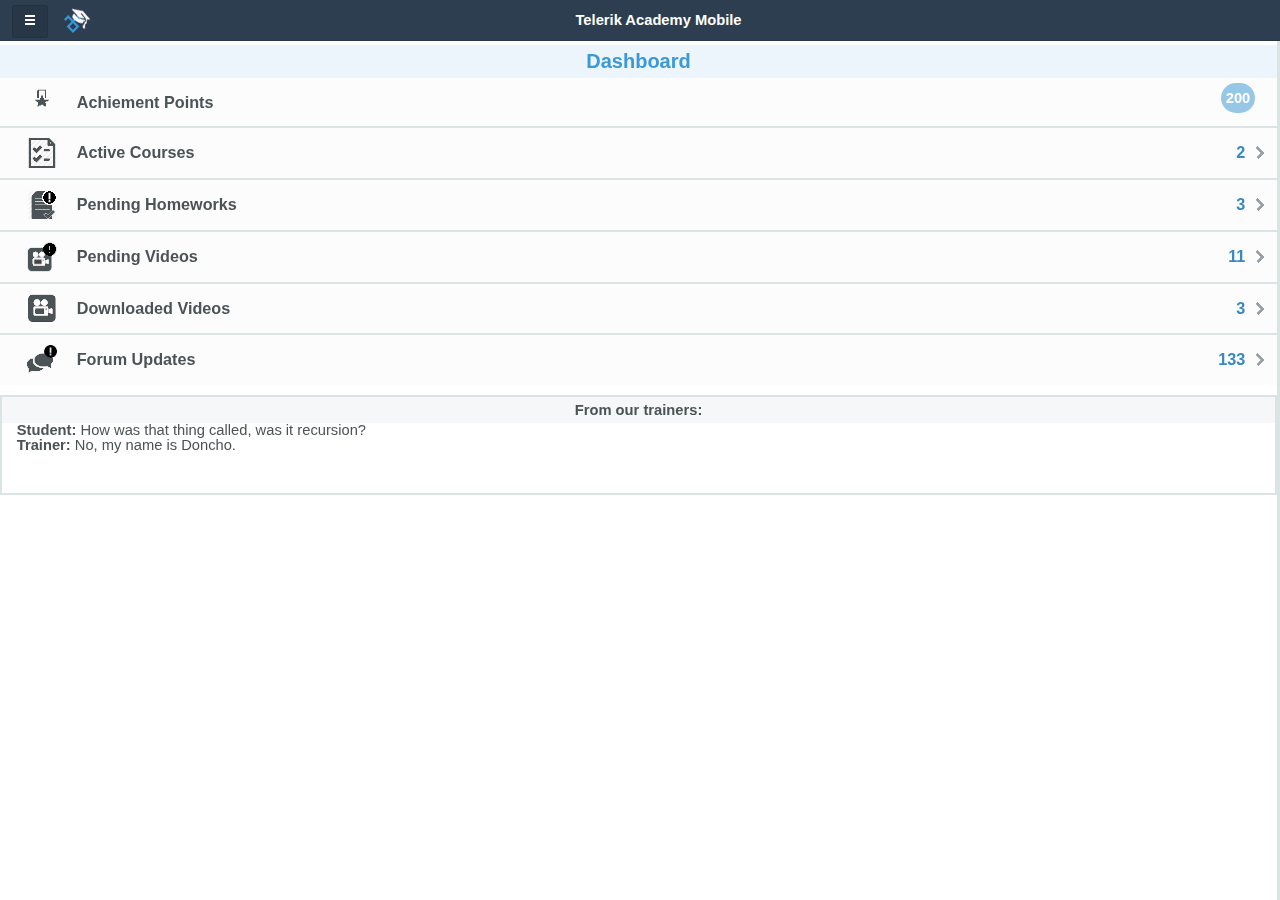
==== commit 75d4ebee: "Style drawer" ====
--- a/TelerikAcademyMobile/index.html
+++ b/TelerikAcademyMobile/index.html
@@ -7,31 +7,19 @@
         <link rel="stylesheet" type="text/css" href="scripts/noamd/kendo/styles/kendo.flat.min.css">
         <link rel="stylesheet" type="text/css" href="scripts/noamd/kendo/styles/kendo.mobile.all.min.css">
         <link rel="stylesheet" type="text/css" href="styles/main.css">
-        <meta name="viewport" content="width=device-width, initial-scale=1.0, maximum-scale=1.0, user-scalable=no">
-        <link rel="stylesheet" type="text/css" href="scripts/noamd/kendo/styles/kendo.mobile.all.min.css" />
-        <link rel="stylesheet" type="text/css" href="styles/main.css" />
-        <link rel="stylesheet" type="text/css" href="scripts/modules/presentation/reveal-js/reveal.min.css" />
-        <link rel="stylesheet" type="text/css" href="scripts/modules/presentation/reveal-js/theme/default.css" />
-        <link rel="stylesheet" type="text/css" href="scripts/modules/presentation/presentation-css.css" />
 		<script src="scripts/noamd/jquery/jquery.2.0.3.js"></script>
 		<script src="scripts/noamd/kendo/js/kendo.all.min.js"></script>
         <script src="scripts/noamd/everlive/everlive.all.js"></script>
 		<script data-main="scripts/require.config" src="scripts/noamd/require/require.js"></script>
-        
-        <script src="scripts/noamd/reveal-js/lib/js/head.min.js"></script>
-        <script src="scripts/noamd/reveal-js/js/reveal.js",></script>
-        <script src="scripts/noamd/reveal-js/lib/js/classList.js"></script>
-        <script src="scripts/noamd/reveal-js/plugin/highlight/highlight.js"></script>
-                     
     </head>
     
     <body>
         <section data-role="layout" data-id="main-layout">
             <div id="header" data-role="header">
                 <div data-role="navbar">
-                    <a href="#app-drawer" data-role="button" data-rel="drawer" data-role="button" data-icon="drawer" data-align="left"><img src="./img/dashes.png" /></a>
+                    <a href="#app-drawer" data-role="button" data-rel="drawer" data-role="button" data-icon="drawer" data-align="left"><img src="./img/dashes.png" width="10" height="12" /></a>
                     <div class="title-holder">
-                        <img src="./img/TAM-logo.png" width="32" height="32" class="left" /><span data-role="view-title">Telerik Academy Mobile</span>
+                        <img src="./img/TAM-logo.png" id="logo" width="32" height="32" class="left" /><span data-role="view-title" class="header-title">Telerik Academy Mobile</span>
                     </div>
                 </div>
             </div>
@@ -69,52 +57,61 @@
         
         <div data-role="drawer" id="app-drawer">
             <input type="text" placeholder="search" />
-            <ul data-role="listview">
+            <ul data-role="listview" id="drawer-list">
                 <li>
                     <a data-transition="none" href="scripts/modules/dashboard/dashboard-view.html">
+                        <img src="./img/dashboard.png" width="30" height="30" class="left" />
                         <h3>Dashboard</h3>
+                        <p>Don't miss any video ot homework deadline</p>
+                        <div class="clear"></div>
                     </a>
                 </li>
                 <li>
                     <a data-transition="none" href="scripts/modules/courses/courses-view.html">
+                        <img src="./img/all-courses.png" width="30" height="30" class="left" />
                         <h3>All Courses</h3>
                         <p>48 upcoming, 3 new, 418 videos, 29 slide decks</p>
+                        <div class="clear"></div>
                     </a>
                 </li>
                 <li>
                     <a data-transition="none" href="scripts/modules/calendar/calendar-view.html">
+                        <img src="./img/calendar.png" width="30" height="30" class="left" />
                         <h3>My Calendar</h3>
                         <p>Check out what's coming, your homework deadlines and course schedule</p>
-                    </a>
-                </li>
-                <li>
-                    <a data-trasition="none" href="scripts/modules/homework/homework-view.html">
-                        <h3>Homework</h3>
-                        <p>Homework and due dates</p>
+                        <div class="clear"></div>
                     </a>
                 </li>
                 <li>
                     <a data-transition="none" href="scripts/modules/notes/notes-view.html">
+                        <img src="./img/notes.png" width="30" height="30" class="left" />
                         <h3>My Notes</h3>
                         <p>2 private, 5 public</p>
+                        <div class="clear"></div>
                     </a>
                 </li>
                 <li>
                     <a data-transition="none" href="scripts/modules/news/news-view.html">
+                        <img src="./img/news.png" width="30" height="30" class="left" />
                         <h3>What's new and hot</h3>
                         <p>Find more about newly - added resourses, upcoming competitions</p>
+                        <div class="clear"></div>
                     </a>
                 </li>
                 <li>
                     <a data-transition="none" href="scripts/modules/trainers/trainers-view.html">
+                        <img src="./img/trainers.png" width="30" height="35" class="left" />
                         <h3>Trainers</h3>
                         <p>Learn more about Telerik Academy Trainers and their extensive experience</p>
+                        <div class="clear"></div>
                     </a>
                 </li>
                 <li>
                     <a data-transition="none">
+                        <img src="./img/forum.png" width="30" height="22" class="left" />
                         <h3>Forum</h3>
                         <p>Check out the latest discussions. Help your collegues</p>
+                        <div class="clear"></div>
                     </a>
                 </li>
             </ul>
--- a/TelerikAcademyMobile/styles/main.css
+++ b/TelerikAcademyMobile/styles/main.css
@@ -7,10 +7,6 @@
 {
     margin-top: 10px;
     font-size: 10px;
-}
-.km-scroll-container
-{
-    background-color: #f0f0f0;
 }
 .km-flat .km-scroll-wrapper
 {
@@ -153,9 +149,19 @@
     color: #fff;
     padding-left: 25px;
 }
+.header-title
+{
+    margin-left: -55px;
+}
+#logo
+{
+    margin-top: 5px;
+}
 .title-holder
 {
-    margin-left: 60px;
+    height: 40px;
+    line-height: 40px;
+    margin-left: 35px;
 }
 
 span.number-info
@@ -187,4 +193,9 @@
     margin: 5px;
     padding: 5px;
     background-color: rgba(219, 227, 228, 0.5);
-}+}
+#drawer-list p
+{
+    font-size: .8rem;
+    line-height: .8rem;
+}
